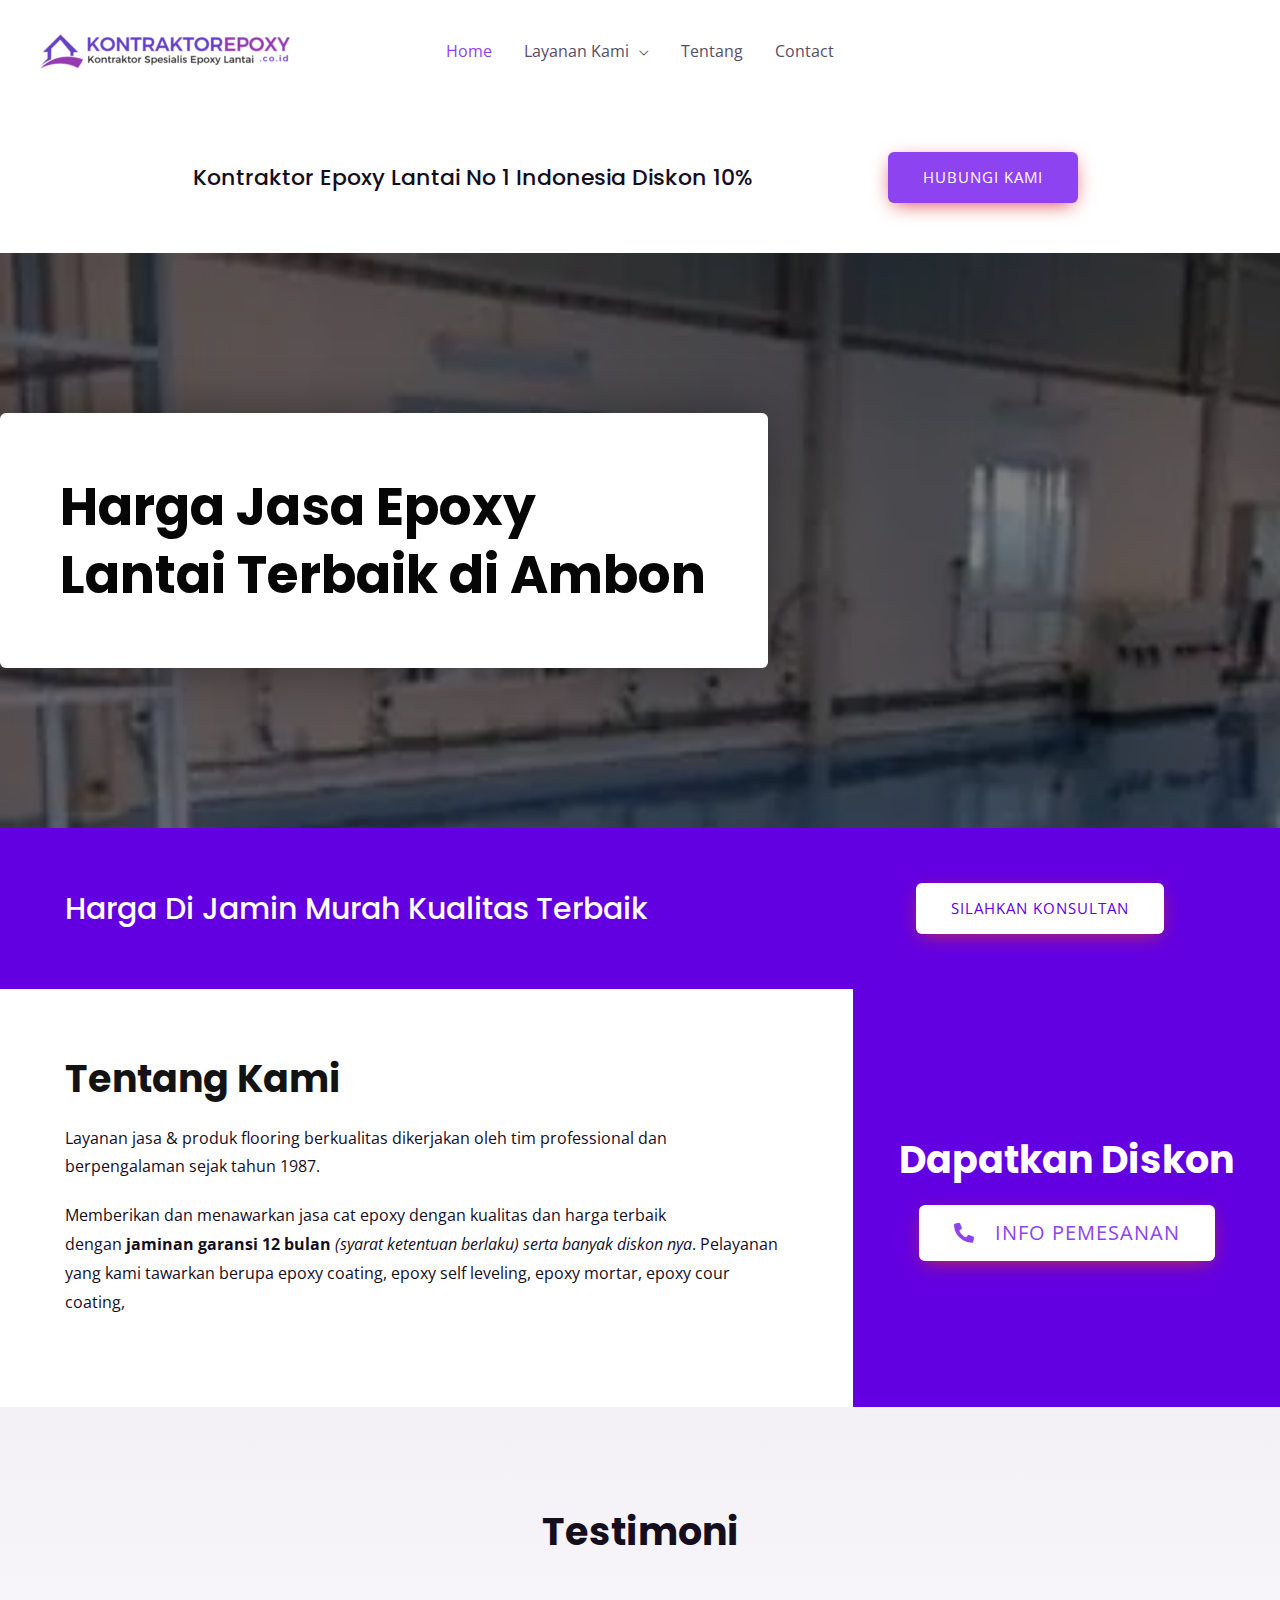
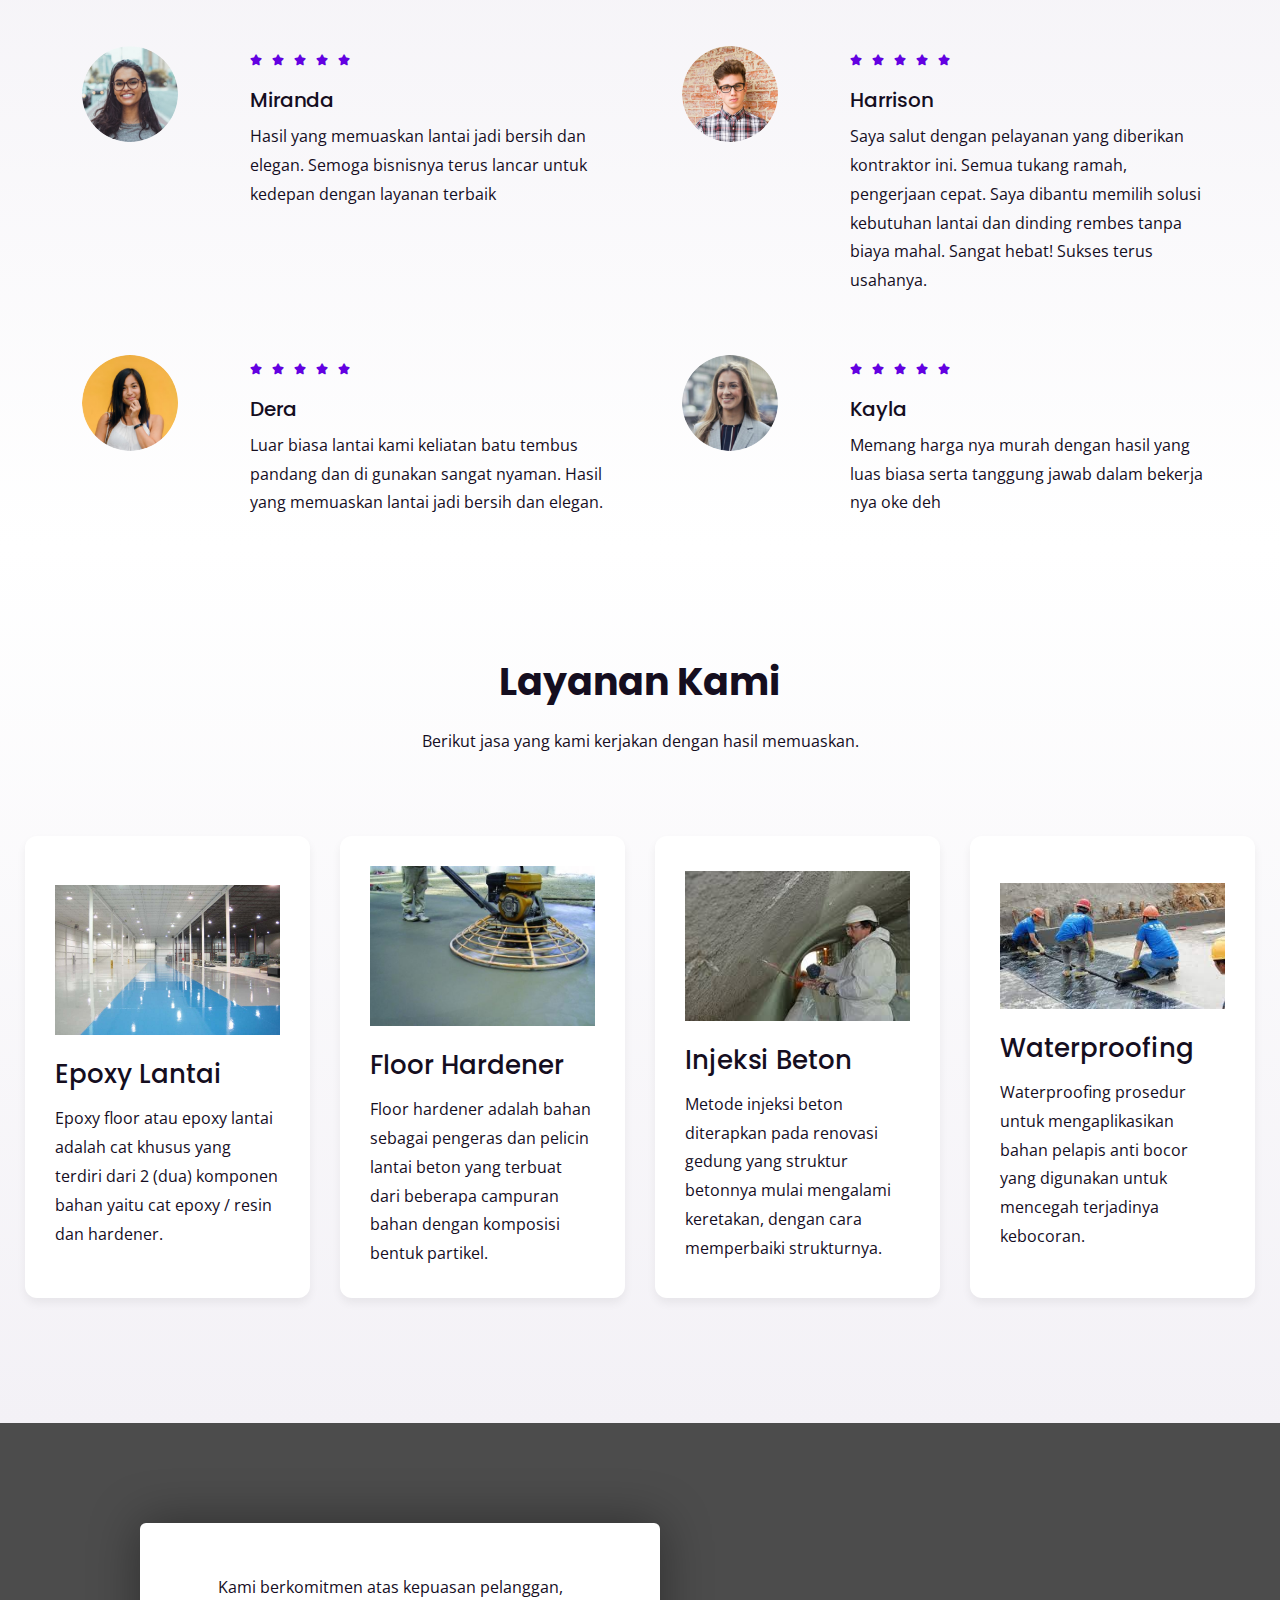
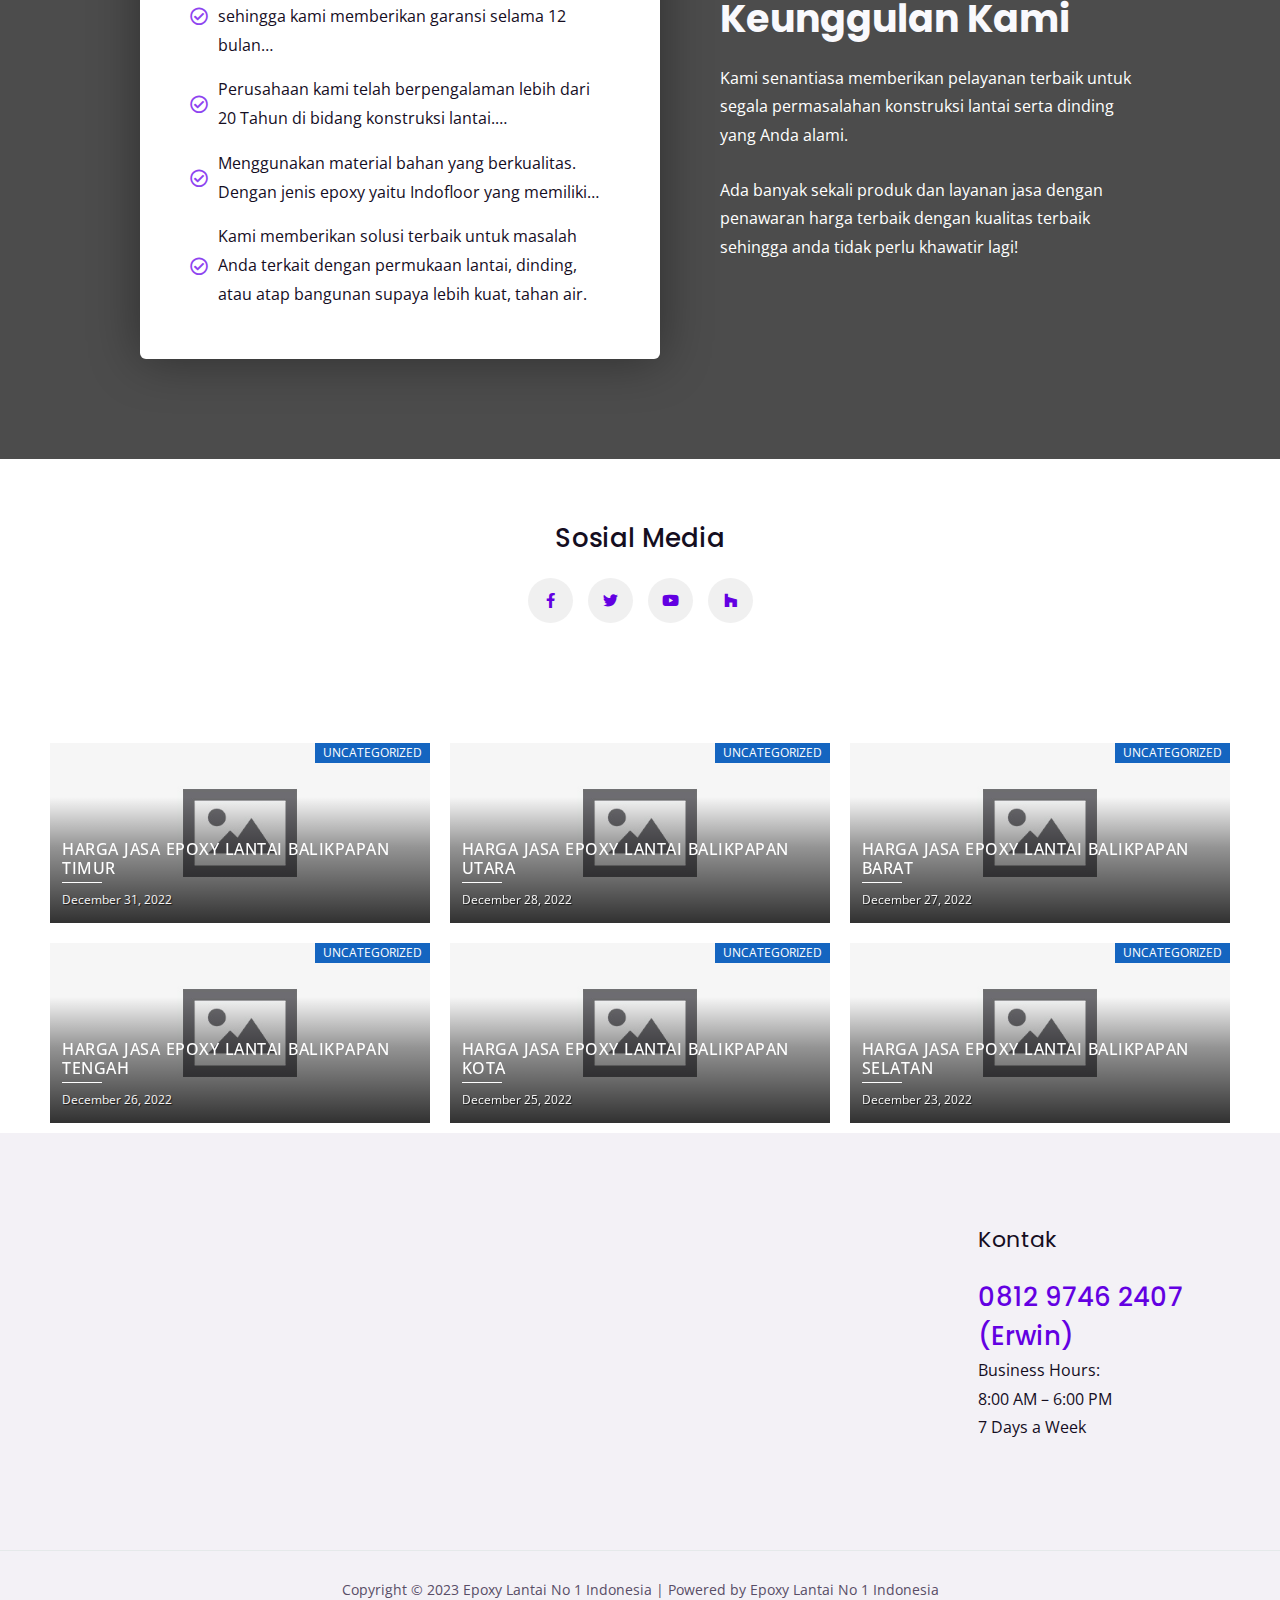
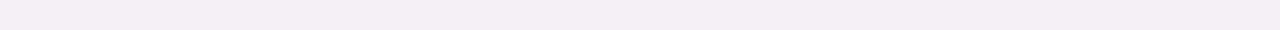
==== index.html @ 0ec83f10 "upload awal" ====
<!DOCTYPE html>
<html lang="en-US">
<head>
<meta charset="UTF-8">
<meta name="viewport" content="width=device-width, initial-scale=1">
<link rel="profile" href="https://gmpg.org/xfn/11">

<title>Epoxy Lantai No 1 Indonesia &#8211; Jasa &amp; Aplikator Epoxy Lantai</title>
<meta name="robots" content="max-image-preview:large">
<link rel="dns-prefetch" href="//fonts.googleapis.com">
<link rel="alternate" type="application/rss+xml" title="Epoxy Lantai No 1 Indonesia &raquo; Feed" href="/feed">
<link rel="alternate" type="application/rss+xml" title="Epoxy Lantai No 1 Indonesia &raquo; Comments Feed" href="/comments/feed">
<script>
window._wpemojiSettings = {"baseUrl":"https:\/\/s.w.org\/images\/core\/emoji\/14.0.0\/72x72\/","ext":".png","svgUrl":"https:\/\/s.w.org\/images\/core\/emoji\/14.0.0\/svg\/","svgExt":".svg","source":{"concatemoji":"httpshilariousjaguar.build067.wpsandbox.app\/wp-includes\/js\/wp-emoji-release.min.js?ver=6.1.1"}};
/*! This file is auto-generated */
!function(e,a,t){var n,r,o,i=a.createElement("canvas"),p=i.getContext&&i.getContext("2d");function s(e,t){var a=String.fromCharCode,e=(p.clearRect(0,0,i.width,i.height),p.fillText(a.apply(this,e),0,0),i.toDataURL());return p.clearRect(0,0,i.width,i.height),p.fillText(a.apply(this,t),0,0),e===i.toDataURL()}function c(e){var t=a.createElement("script");t.src=e,t.defer=t.type="text/javascript",a.getElementsByTagName("head")[0].appendChild(t)}for(o=Array("flag","emoji"),t.supports={everything:!0,everythingExceptFlag:!0},r=0;r<o.length;r++)t.supports[o[r]]=function(e){if(p&&p.fillText)switch(p.textBaseline="top",p.font="600 32px Arial",e){case"flag":return s([127987,65039,8205,9895,65039],[127987,65039,8203,9895,65039])?!1:!s([55356,56826,55356,56819],[55356,56826,8203,55356,56819])&&!s([55356,57332,56128,56423,56128,56418,56128,56421,56128,56430,56128,56423,56128,56447],[55356,57332,8203,56128,56423,8203,56128,56418,8203,56128,56421,8203,56128,56430,8203,56128,56423,8203,56128,56447]);case"emoji":return!s([129777,127995,8205,129778,127999],[129777,127995,8203,129778,127999])}return!1}(o[r]),t.supports.everything=t.supports.everything&&t.supports[o[r]],"flag"!==o[r]&&(t.supports.everythingExceptFlag=t.supports.everythingExceptFlag&&t.supports[o[r]]);t.supports.everythingExceptFlag=t.supports.everythingExceptFlag&&!t.supports.flag,t.DOMReady=!1,t.readyCallback=function(){t.DOMReady=!0},t.supports.everything||(n=function(){t.readyCallback()},a.addEventListener?(a.addEventListener("DOMContentLoaded",n,!1),e.addEventListener("load",n,!1)):(e.attachEvent("onload",n),a.attachEvent("onreadystatechange",function(){"complete"===a.readyState&&t.readyCallback()})),(e=t.source||{}).concatemoji?c(e.concatemoji):e.wpemoji&&e.twemoji&&(c(e.twemoji),c(e.wpemoji)))}(window,document,window._wpemojiSettings);
</script>
<style>img.wp-smiley,
img.emoji {
	display: inline !important;
	border: none !important;
	box-shadow: none !important;
	height: 1em !important;
	width: 1em !important;
	margin: 0 0.07em !important;
	vertical-align: -0.1em !important;
	background: none !important;
	padding: 0 !important;
}</style>
	<link rel="stylesheet" id="astra-theme-css-css" href="/wp-content/themes/astra/assets/css/minified/frontend.min.css?ver=4.0.0" media="all">
<style id="astra-theme-css-inline-css">.ast-no-sidebar .entry-content .alignfull {margin-left: calc( -50vw + 50%);margin-right: calc( -50vw + 50%);max-width: 100vw;width: 100vw;}.ast-no-sidebar .entry-content .alignwide {margin-left: calc(-41vw + 50%);margin-right: calc(-41vw + 50%);max-width: unset;width: unset;}.ast-no-sidebar .entry-content .alignfull .alignfull,.ast-no-sidebar .entry-content .alignfull .alignwide,.ast-no-sidebar .entry-content .alignwide .alignfull,.ast-no-sidebar .entry-content .alignwide .alignwide,.ast-no-sidebar .entry-content .wp-block-column .alignfull,.ast-no-sidebar .entry-content .wp-block-column .alignwide{width: 100%;margin-left: auto;margin-right: auto;}.wp-block-gallery,.blocks-gallery-grid {margin: 0;}.wp-block-separator {max-width: 100px;}.wp-block-separator.is-style-wide,.wp-block-separator.is-style-dots {max-width: none;}.entry-content .has-2-columns .wp-block-column:first-child {padding-right: 10px;}.entry-content .has-2-columns .wp-block-column:last-child {padding-left: 10px;}@media (max-width: 782px) {.entry-content .wp-block-columns .wp-block-column {flex-basis: 100%;}.entry-content .has-2-columns .wp-block-column:first-child {padding-right: 0;}.entry-content .has-2-columns .wp-block-column:last-child {padding-left: 0;}}body .entry-content .wp-block-latest-posts {margin-left: 0;}body .entry-content .wp-block-latest-posts li {list-style: none;}.ast-no-sidebar .ast-container .entry-content .wp-block-latest-posts {margin-left: 0;}.ast-header-break-point .entry-content .alignwide {margin-left: auto;margin-right: auto;}.entry-content .blocks-gallery-item img {margin-bottom: auto;}.wp-block-pullquote {border-top: 4px solid #555d66;border-bottom: 4px solid #555d66;color: #40464d;}:root{--ast-container-default-xlg-padding:6.67em;--ast-container-default-lg-padding:5.67em;--ast-container-default-slg-padding:4.34em;--ast-container-default-md-padding:3.34em;--ast-container-default-sm-padding:6.67em;--ast-container-default-xs-padding:2.4em;--ast-container-default-xxs-padding:1.4em;--ast-code-block-background:#EEEEEE;--ast-comment-inputs-background:#FAFAFA;}html{font-size:100%;}a,.page-title{color:var(--ast-global-color-1);}a:hover,a:focus{color:var(--ast-global-color-0);}body,button,input,select,textarea,.ast-button,.ast-custom-button{font-family:'Open Sans',sans-serif;font-weight:400;font-size:16px;font-size:1rem;line-height:1.8em;}blockquote{color:var(--ast-global-color-2);}h1,.entry-content h1,.entry-content h1 a,h2,.entry-content h2,.entry-content h2 a,h3,.entry-content h3,.entry-content h3 a,h4,.entry-content h4,.entry-content h4 a,h5,.entry-content h5,.entry-content h5 a,h6,.entry-content h6,.entry-content h6 a,.site-title,.site-title a{font-family:'Poppins',sans-serif;font-weight:500;}.site-title{font-size:35px;font-size:2.1875rem;display:none;}header .custom-logo-link img{max-width:250px;}.astra-logo-svg{width:250px;}.site-header .site-description{font-size:15px;font-size:0.9375rem;display:none;}.entry-title{font-size:30px;font-size:1.875rem;}h1,.entry-content h1,.entry-content h1 a{font-size:52px;font-size:3.25rem;font-weight:700;font-family:'Poppins',sans-serif;line-height:1.3em;}h2,.entry-content h2,.entry-content h2 a{font-size:38px;font-size:2.375rem;font-weight:700;font-family:'Poppins',sans-serif;line-height:1.3em;}h3,.entry-content h3,.entry-content h3 a{font-size:30px;font-size:1.875rem;font-weight:500;font-family:'Poppins',sans-serif;line-height:1.3em;}h4,.entry-content h4,.entry-content h4 a{font-size:26px;font-size:1.625rem;font-family:'Poppins',sans-serif;}h5,.entry-content h5,.entry-content h5 a{font-size:22px;font-size:1.375rem;font-family:'Poppins',sans-serif;}h6,.entry-content h6,.entry-content h6 a{font-size:20px;font-size:1.25rem;font-family:'Poppins',sans-serif;}::selection{background-color:var(--ast-global-color-0);color:#ffffff;}body,h1,.entry-title a,.entry-content h1,.entry-content h1 a,h2,.entry-content h2,.entry-content h2 a,h3,.entry-content h3,.entry-content h3 a,h4,.entry-content h4,.entry-content h4 a,h5,.entry-content h5,.entry-content h5 a,h6,.entry-content h6,.entry-content h6 a{color:var(--ast-global-color-2);}.tagcloud a:hover,.tagcloud a:focus,.tagcloud a.current-item{color:#ffffff;border-color:var(--ast-global-color-1);background-color:var(--ast-global-color-1);}input:focus,input[type="text"]:focus,input[type="email"]:focus,input[type="url"]:focus,input[type="password"]:focus,input[type="reset"]:focus,input[type="search"]:focus,textarea:focus{border-color:var(--ast-global-color-1);}input[type="radio"]:checked,input[type=reset],input[type="checkbox"]:checked,input[type="checkbox"]:hover:checked,input[type="checkbox"]:focus:checked,input[type=range]::-webkit-slider-thumb{border-color:var(--ast-global-color-1);background-color:var(--ast-global-color-1);box-shadow:none;}.site-footer a:hover + .post-count,.site-footer a:focus + .post-count{background:var(--ast-global-color-1);border-color:var(--ast-global-color-1);}.single .nav-links .nav-previous,.single .nav-links .nav-next{color:var(--ast-global-color-1);}.entry-meta,.entry-meta *{line-height:1.45;color:var(--ast-global-color-1);}.entry-meta a:hover,.entry-meta a:hover *,.entry-meta a:focus,.entry-meta a:focus *,.page-links > .page-link,.page-links .page-link:hover,.post-navigation a:hover{color:var(--ast-global-color-0);}#cat option,.secondary .calendar_wrap thead a,.secondary .calendar_wrap thead a:visited{color:var(--ast-global-color-1);}.secondary .calendar_wrap #today,.ast-progress-val span{background:var(--ast-global-color-1);}.secondary a:hover + .post-count,.secondary a:focus + .post-count{background:var(--ast-global-color-1);border-color:var(--ast-global-color-1);}.calendar_wrap #today > a{color:#ffffff;}.page-links .page-link,.single .post-navigation a{color:var(--ast-global-color-1);}.widget-title{font-size:22px;font-size:1.375rem;color:var(--ast-global-color-2);}.site-logo-img img{ transition:all 0.2s linear;}.ast-page-builder-template .hentry {margin: 0;}.ast-page-builder-template .site-content > .ast-container {max-width: 100%;padding: 0;}.ast-page-builder-template .site-content #primary {padding: 0;margin: 0;}.ast-page-builder-template .no-results {text-align: center;margin: 4em auto;}.ast-page-builder-template .ast-pagination {padding: 2em;}.ast-page-builder-template .entry-header.ast-no-title.ast-no-thumbnail {margin-top: 0;}.ast-page-builder-template .entry-header.ast-header-without-markup {margin-top: 0;margin-bottom: 0;}.ast-page-builder-template .entry-header.ast-no-title.ast-no-meta {margin-bottom: 0;}.ast-page-builder-template.single .post-navigation {padding-bottom: 2em;}.ast-page-builder-template.single-post .site-content > .ast-container {max-width: 100%;}.ast-page-builder-template .entry-header {margin-top: 4em;margin-left: auto;margin-right: auto;padding-left: 20px;padding-right: 20px;}.single.ast-page-builder-template .entry-header {padding-left: 20px;padding-right: 20px;}.ast-page-builder-template .ast-archive-description {margin: 4em auto 0;padding-left: 20px;padding-right: 20px;}.ast-page-builder-template.ast-no-sidebar .entry-content .alignwide {margin-left: 0;margin-right: 0;}@media (max-width:921px){#ast-desktop-header{display:none;}}@media (min-width:921px){#ast-mobile-header{display:none;}}.wp-block-buttons.aligncenter{justify-content:center;}@media (max-width:782px){.entry-content .wp-block-columns .wp-block-column{margin-left:0px;}}.wp-block-image.aligncenter{margin-left:auto;margin-right:auto;}.wp-block-table.aligncenter{margin-left:auto;margin-right:auto;}@media (max-width:921px){.ast-separate-container #primary,.ast-separate-container #secondary{padding:1.5em 0;}#primary,#secondary{padding:1.5em 0;margin:0;}.ast-left-sidebar #content > .ast-container{display:flex;flex-direction:column-reverse;width:100%;}.ast-separate-container .ast-article-post,.ast-separate-container .ast-article-single{padding:1.5em 2.14em;}.ast-author-box img.avatar{margin:20px 0 0 0;}}@media (min-width:922px){.ast-separate-container.ast-right-sidebar #primary,.ast-separate-container.ast-left-sidebar #primary{border:0;}.search-no-results.ast-separate-container #primary{margin-bottom:4em;}}.elementor-button-wrapper .elementor-button{border-style:solid;text-decoration:none;border-top-width:0;border-right-width:0;border-left-width:0;border-bottom-width:0;}body .elementor-button.elementor-size-sm,body .elementor-button.elementor-size-xs,body .elementor-button.elementor-size-md,body .elementor-button.elementor-size-lg,body .elementor-button.elementor-size-xl,body .elementor-button{border-radius:6px;padding-top:18px;padding-right:35px;padding-bottom:18px;padding-left:35px;}.elementor-button-wrapper .elementor-button{border-color:var(--ast-global-color-0);background-color:var(--ast-global-color-0);}.elementor-button-wrapper .elementor-button:hover,.elementor-button-wrapper .elementor-button:focus{color:var(--ast-global-color-5);background-color:var(--ast-global-color-1);border-color:var(--ast-global-color-1);}.wp-block-button .wp-block-button__link ,.elementor-button-wrapper .elementor-button,.elementor-button-wrapper .elementor-button:visited{color:var(--ast-global-color-5);}.elementor-button-wrapper .elementor-button{font-weight:normal;font-size:15px;font-size:0.9375rem;line-height:1em;text-transform:uppercase;letter-spacing:1px;}body .elementor-button.elementor-size-sm,body .elementor-button.elementor-size-xs,body .elementor-button.elementor-size-md,body .elementor-button.elementor-size-lg,body .elementor-button.elementor-size-xl,body .elementor-button{font-size:15px;font-size:0.9375rem;}.wp-block-button .wp-block-button__link:hover,.wp-block-button .wp-block-button__link:focus{color:var(--ast-global-color-5);background-color:var(--ast-global-color-1);border-color:var(--ast-global-color-1);}.elementor-widget-heading h1.elementor-heading-title{line-height:1.3em;}.elementor-widget-heading h2.elementor-heading-title{line-height:1.3em;}.elementor-widget-heading h3.elementor-heading-title{line-height:1.3em;}.wp-block-button .wp-block-button__link{border-top-width:0;border-right-width:0;border-left-width:0;border-bottom-width:0;border-color:var(--ast-global-color-0);background-color:var(--ast-global-color-0);color:var(--ast-global-color-5);font-family:inherit;font-weight:normal;line-height:1em;text-transform:uppercase;letter-spacing:1px;font-size:15px;font-size:0.9375rem;border-radius:6px;padding-top:18px;padding-right:35px;padding-bottom:18px;padding-left:35px;}.menu-toggle,button,.ast-button,.ast-custom-button,.button,input#submit,input[type="button"],input[type="submit"],input[type="reset"]{border-style:solid;border-top-width:0;border-right-width:0;border-left-width:0;border-bottom-width:0;color:var(--ast-global-color-5);border-color:var(--ast-global-color-0);background-color:var(--ast-global-color-0);border-radius:6px;padding-top:18px;padding-right:35px;padding-bottom:18px;padding-left:35px;font-family:inherit;font-weight:normal;font-size:15px;font-size:0.9375rem;line-height:1em;text-transform:uppercase;letter-spacing:1px;}button:focus,.menu-toggle:hover,button:hover,.ast-button:hover,.ast-custom-button:hover .button:hover,.ast-custom-button:hover ,input[type=reset]:hover,input[type=reset]:focus,input#submit:hover,input#submit:focus,input[type="button"]:hover,input[type="button"]:focus,input[type="submit"]:hover,input[type="submit"]:focus{color:var(--ast-global-color-5);background-color:var(--ast-global-color-1);border-color:var(--ast-global-color-1);}@media (min-width:544px){.ast-container{max-width:100%;}}@media (max-width:544px){.ast-separate-container .ast-article-post,.ast-separate-container .ast-article-single,.ast-separate-container .comments-title,.ast-separate-container .ast-archive-description{padding:1.5em 1em;}.ast-separate-container #content .ast-container{padding-left:0.54em;padding-right:0.54em;}.ast-separate-container .ast-comment-list li.depth-1{padding:1.5em 1em;margin-bottom:1.5em;}.ast-separate-container .ast-comment-list .bypostauthor{padding:.5em;}.ast-search-menu-icon.ast-dropdown-active .search-field{width:170px;}}@media (max-width:921px){.ast-mobile-header-stack .main-header-bar .ast-search-menu-icon{display:inline-block;}.ast-header-break-point.ast-header-custom-item-outside .ast-mobile-header-stack .main-header-bar .ast-search-icon{margin:0;}.ast-comment-avatar-wrap img{max-width:2.5em;}.ast-separate-container .ast-comment-list li.depth-1{padding:1.5em 2.14em;}.ast-separate-container .comment-respond{padding:2em 2.14em;}.ast-comment-meta{padding:0 1.8888em 1.3333em;}}body,.ast-separate-container{background-color:var(--ast-global-color-4);;background-image:none;;}.ast-no-sidebar.ast-separate-container .entry-content .alignfull {margin-left: -6.67em;margin-right: -6.67em;width: auto;}@media (max-width: 1200px) {.ast-no-sidebar.ast-separate-container .entry-content .alignfull {margin-left: -2.4em;margin-right: -2.4em;}}@media (max-width: 768px) {.ast-no-sidebar.ast-separate-container .entry-content .alignfull {margin-left: -2.14em;margin-right: -2.14em;}}@media (max-width: 544px) {.ast-no-sidebar.ast-separate-container .entry-content .alignfull {margin-left: -1em;margin-right: -1em;}}.ast-no-sidebar.ast-separate-container .entry-content .alignwide {margin-left: -20px;margin-right: -20px;}.ast-no-sidebar.ast-separate-container .entry-content .wp-block-column .alignfull,.ast-no-sidebar.ast-separate-container .entry-content .wp-block-column .alignwide {margin-left: auto;margin-right: auto;width: 100%;}@media (max-width:921px){.site-title{display:none;}.site-header .site-description{display:none;}.entry-title{font-size:30px;}h1,.entry-content h1,.entry-content h1 a{font-size:35px;}h2,.entry-content h2,.entry-content h2 a{font-size:30px;}h3,.entry-content h3,.entry-content h3 a{font-size:26px;}}@media (max-width:544px){.site-title{display:none;}.site-header .site-description{display:none;}.entry-title{font-size:30px;}h1,.entry-content h1,.entry-content h1 a{font-size:30px;}h2,.entry-content h2,.entry-content h2 a{font-size:24px;}h3,.entry-content h3,.entry-content h3 a{font-size:20px;}}@media (max-width:921px){html{font-size:91.2%;}}@media (max-width:544px){html{font-size:91.2%;}}@media (min-width:922px){.ast-container{max-width:1240px;}}@font-face {font-family: "Astra";src: url(/wp-content/themes/astra/assets/fonts/astra.woff) format("woff"),url(/wp-content/themes/astra/assets/fonts/astra.ttf) format("truetype"),url(/wp-content/themes/astra/assets/fonts/astra.svg#astra) format("svg");font-weight: normal;font-style: normal;font-display: fallback;}@media (min-width:922px){.main-header-menu .sub-menu .menu-item.ast-left-align-sub-menu:hover > .sub-menu,.main-header-menu .sub-menu .menu-item.ast-left-align-sub-menu.focus > .sub-menu{margin-left:-2px;}}.astra-icon-down_arrow::after {content: "\e900";font-family: Astra;}.astra-icon-close::after {content: "\e5cd";font-family: Astra;}.astra-icon-drag_handle::after {content: "\e25d";font-family: Astra;}.astra-icon-format_align_justify::after {content: "\e235";font-family: Astra;}.astra-icon-menu::after {content: "\e5d2";font-family: Astra;}.astra-icon-reorder::after {content: "\e8fe";font-family: Astra;}.astra-icon-search::after {content: "\e8b6";font-family: Astra;}.astra-icon-zoom_in::after {content: "\e56b";font-family: Astra;}.astra-icon-check-circle::after {content: "\e901";font-family: Astra;}.astra-icon-shopping-cart::after {content: "\f07a";font-family: Astra;}.astra-icon-shopping-bag::after {content: "\f290";font-family: Astra;}.astra-icon-shopping-basket::after {content: "\f291";font-family: Astra;}.astra-icon-circle-o::after {content: "\e903";font-family: Astra;}.astra-icon-certificate::after {content: "\e902";font-family: Astra;}blockquote {padding: 1.2em;}:root .has-ast-global-color-0-color{color:var(--ast-global-color-0);}:root .has-ast-global-color-0-background-color{background-color:var(--ast-global-color-0);}:root .wp-block-button .has-ast-global-color-0-color{color:var(--ast-global-color-0);}:root .wp-block-button .has-ast-global-color-0-background-color{background-color:var(--ast-global-color-0);}:root .has-ast-global-color-1-color{color:var(--ast-global-color-1);}:root .has-ast-global-color-1-background-color{background-color:var(--ast-global-color-1);}:root .wp-block-button .has-ast-global-color-1-color{color:var(--ast-global-color-1);}:root .wp-block-button .has-ast-global-color-1-background-color{background-color:var(--ast-global-color-1);}:root .has-ast-global-color-2-color{color:var(--ast-global-color-2);}:root .has-ast-global-color-2-background-color{background-color:var(--ast-global-color-2);}:root .wp-block-button .has-ast-global-color-2-color{color:var(--ast-global-color-2);}:root .wp-block-button .has-ast-global-color-2-background-color{background-color:var(--ast-global-color-2);}:root .has-ast-global-color-3-color{color:var(--ast-global-color-3);}:root .has-ast-global-color-3-background-color{background-color:var(--ast-global-color-3);}:root .wp-block-button .has-ast-global-color-3-color{color:var(--ast-global-color-3);}:root .wp-block-button .has-ast-global-color-3-background-color{background-color:var(--ast-global-color-3);}:root .has-ast-global-color-4-color{color:var(--ast-global-color-4);}:root .has-ast-global-color-4-background-color{background-color:var(--ast-global-color-4);}:root .wp-block-button .has-ast-global-color-4-color{color:var(--ast-global-color-4);}:root .wp-block-button .has-ast-global-color-4-background-color{background-color:var(--ast-global-color-4);}:root .has-ast-global-color-5-color{color:var(--ast-global-color-5);}:root .has-ast-global-color-5-background-color{background-color:var(--ast-global-color-5);}:root .wp-block-button .has-ast-global-color-5-color{color:var(--ast-global-color-5);}:root .wp-block-button .has-ast-global-color-5-background-color{background-color:var(--ast-global-color-5);}:root .has-ast-global-color-6-color{color:var(--ast-global-color-6);}:root .has-ast-global-color-6-background-color{background-color:var(--ast-global-color-6);}:root .wp-block-button .has-ast-global-color-6-color{color:var(--ast-global-color-6);}:root .wp-block-button .has-ast-global-color-6-background-color{background-color:var(--ast-global-color-6);}:root .has-ast-global-color-7-color{color:var(--ast-global-color-7);}:root .has-ast-global-color-7-background-color{background-color:var(--ast-global-color-7);}:root .wp-block-button .has-ast-global-color-7-color{color:var(--ast-global-color-7);}:root .wp-block-button .has-ast-global-color-7-background-color{background-color:var(--ast-global-color-7);}:root .has-ast-global-color-8-color{color:var(--ast-global-color-8);}:root .has-ast-global-color-8-background-color{background-color:var(--ast-global-color-8);}:root .wp-block-button .has-ast-global-color-8-color{color:var(--ast-global-color-8);}:root .wp-block-button .has-ast-global-color-8-background-color{background-color:var(--ast-global-color-8);}:root{--ast-global-color-0:#8E43F0;--ast-global-color-1:#6300E2;--ast-global-color-2:#150E1F;--ast-global-color-3:#584D66;--ast-global-color-4:#F3F1F6;--ast-global-color-5:#FFFFFF;--ast-global-color-6:#000000;--ast-global-color-7:#4B4F58;--ast-global-color-8:#F6F7F8;}:root {--ast-border-color : #dddddd;}.ast-single-entry-banner {-js-display: flex;display: flex;flex-direction: column;justify-content: center;text-align: center;position: relative;background: #eeeeee;}.ast-single-entry-banner[data-banner-layout="layout-1"] {max-width: 1200px;background: inherit;padding: 20px 0;}.ast-single-entry-banner[data-banner-width-type="custom"] {margin: 0 auto;width: 100%;}.ast-single-entry-banner + .site-content .entry-header {margin-bottom: 0;}header.entry-header .entry-title{font-size:30px;font-size:1.875rem;text-transform:capitalize;}header.entry-header > *:not(:last-child){margin-bottom:10px;}.ast-archive-entry-banner {-js-display: flex;display: flex;flex-direction: column;justify-content: center;text-align: center;position: relative;background: #eeeeee;}.ast-archive-entry-banner[data-banner-width-type="custom"] {margin: 0 auto;width: 100%;}.ast-archive-entry-banner[data-banner-layout="layout-1"] {background: inherit;padding: 20px 0;text-align: left;}body.archive .ast-archive-description{max-width:1200px;width:100%;text-align:left;padding-top:3em;padding-right:3em;padding-bottom:3em;padding-left:3em;}body.archive .ast-archive-description .ast-archive-title,body.archive .ast-archive-description .ast-archive-title *{font-size:40px;font-size:2.5rem;text-transform:capitalize;}body.archive .ast-archive-description > *:not(:last-child){margin-bottom:10px;}@media (max-width:921px){body.archive .ast-archive-description{text-align:left;}}@media (max-width:544px){body.archive .ast-archive-description{text-align:left;}}.ast-breadcrumbs .trail-browse,.ast-breadcrumbs .trail-items,.ast-breadcrumbs .trail-items li{display:inline-block;margin:0;padding:0;border:none;background:inherit;text-indent:0;}.ast-breadcrumbs .trail-browse{font-size:inherit;font-style:inherit;font-weight:inherit;color:inherit;}.ast-breadcrumbs .trail-items{list-style:none;}.trail-items li::after{padding:0 0.3em;content:"\00bb";}.trail-items li:last-of-type::after{display:none;}h1,.entry-content h1,h2,.entry-content h2,h3,.entry-content h3,h4,.entry-content h4,h5,.entry-content h5,h6,.entry-content h6{color:var(--ast-global-color-2);}@media (max-width:921px){.ast-builder-grid-row-container.ast-builder-grid-row-tablet-3-firstrow .ast-builder-grid-row > *:first-child,.ast-builder-grid-row-container.ast-builder-grid-row-tablet-3-lastrow .ast-builder-grid-row > *:last-child{grid-column:1 / -1;}}@media (max-width:544px){.ast-builder-grid-row-container.ast-builder-grid-row-mobile-3-firstrow .ast-builder-grid-row > *:first-child,.ast-builder-grid-row-container.ast-builder-grid-row-mobile-3-lastrow .ast-builder-grid-row > *:last-child{grid-column:1 / -1;}}.ast-builder-layout-element[data-section="title_tagline"]{display:flex;}@media (max-width:921px){.ast-header-break-point .ast-builder-layout-element[data-section="title_tagline"]{display:flex;}}@media (max-width:544px){.ast-header-break-point .ast-builder-layout-element[data-section="title_tagline"]{display:flex;}}.ast-builder-menu-1{font-family:inherit;font-weight:inherit;}.ast-builder-menu-1 .menu-item > .menu-link{color:var(--ast-global-color-3);}.ast-builder-menu-1 .menu-item > .ast-menu-toggle{color:var(--ast-global-color-3);}.ast-builder-menu-1 .menu-item:hover > .menu-link,.ast-builder-menu-1 .inline-on-mobile .menu-item:hover > .ast-menu-toggle{color:var(--ast-global-color-0);}.ast-builder-menu-1 .menu-item:hover > .ast-menu-toggle{color:var(--ast-global-color-0);}.ast-builder-menu-1 .menu-item.current-menu-item > .menu-link,.ast-builder-menu-1 .inline-on-mobile .menu-item.current-menu-item > .ast-menu-toggle,.ast-builder-menu-1 .current-menu-ancestor > .menu-link{color:var(--ast-global-color-0);}.ast-builder-menu-1 .menu-item.current-menu-item > .ast-menu-toggle{color:var(--ast-global-color-0);}.ast-builder-menu-1 .sub-menu,.ast-builder-menu-1 .inline-on-mobile .sub-menu{border-top-width:1px;border-bottom-width:1px;border-right-width:1px;border-left-width:1px;border-color:#eaeaea;border-style:solid;border-radius:0;}.ast-builder-menu-1 .main-header-menu > .menu-item > .sub-menu,.ast-builder-menu-1 .main-header-menu > .menu-item > .astra-full-megamenu-wrapper{margin-top:0;}.ast-desktop .ast-builder-menu-1 .main-header-menu > .menu-item > .sub-menu:before,.ast-desktop .ast-builder-menu-1 .main-header-menu > .menu-item > .astra-full-megamenu-wrapper:before{height:calc( 0px + 5px );}.ast-desktop .ast-builder-menu-1 .menu-item .sub-menu .menu-link{border-style:none;}@media (max-width:921px){.ast-header-break-point .ast-builder-menu-1 .menu-item.menu-item-has-children > .ast-menu-toggle{top:0;}.ast-builder-menu-1 .menu-item-has-children > .menu-link:after{content:unset;}.ast-builder-menu-1 .main-header-menu > .menu-item > .sub-menu,.ast-builder-menu-1 .main-header-menu > .menu-item > .astra-full-megamenu-wrapper{margin-top:0;}.ast-builder-menu-1 .main-header-menu,.ast-builder-menu-1 .main-header-menu .sub-menu{background-color:var(--ast-global-color-5);;background-image:none;;}}@media (max-width:544px){.ast-header-break-point .ast-builder-menu-1 .menu-item.menu-item-has-children > .ast-menu-toggle{top:0;}.ast-builder-menu-1 .main-header-menu > .menu-item > .sub-menu,.ast-builder-menu-1 .main-header-menu > .menu-item > .astra-full-megamenu-wrapper{margin-top:0;}}.ast-builder-menu-1{display:flex;}@media (max-width:921px){.ast-header-break-point .ast-builder-menu-1{display:flex;}}@media (max-width:544px){.ast-header-break-point .ast-builder-menu-1{display:flex;}}.header-widget-area[data-section="sidebar-widgets-header-widget-1"]{margin-top:20px;margin-bottom:-10px;}.header-widget-area[data-section="sidebar-widgets-header-widget-1"]{display:block;}@media (max-width:921px){.ast-header-break-point .header-widget-area[data-section="sidebar-widgets-header-widget-1"]{display:block;}}@media (max-width:544px){.ast-header-break-point .header-widget-area[data-section="sidebar-widgets-header-widget-1"]{display:block;}}.site-below-footer-wrap{padding-top:20px;padding-bottom:20px;}.site-below-footer-wrap[data-section="section-below-footer-builder"]{background-color:var(--ast-global-color-4);;background-image:none;;min-height:80px;border-style:solid;border-width:0px;border-top-width:1px;border-top-color:#e5e9ea;}.site-below-footer-wrap[data-section="section-below-footer-builder"] .ast-builder-grid-row{max-width:1200px;margin-left:auto;margin-right:auto;}.site-below-footer-wrap[data-section="section-below-footer-builder"] .ast-builder-grid-row,.site-below-footer-wrap[data-section="section-below-footer-builder"] .site-footer-section{align-items:flex-start;}.site-below-footer-wrap[data-section="section-below-footer-builder"].ast-footer-row-inline .site-footer-section{display:flex;margin-bottom:0;}.ast-builder-grid-row-full .ast-builder-grid-row{grid-template-columns:1fr;}@media (max-width:921px){.site-below-footer-wrap[data-section="section-below-footer-builder"].ast-footer-row-tablet-inline .site-footer-section{display:flex;margin-bottom:0;}.site-below-footer-wrap[data-section="section-below-footer-builder"].ast-footer-row-tablet-stack .site-footer-section{display:block;margin-bottom:10px;}.ast-builder-grid-row-container.ast-builder-grid-row-tablet-full .ast-builder-grid-row{grid-template-columns:1fr;}}@media (max-width:544px){.site-below-footer-wrap[data-section="section-below-footer-builder"].ast-footer-row-mobile-inline .site-footer-section{display:flex;margin-bottom:0;}.site-below-footer-wrap[data-section="section-below-footer-builder"].ast-footer-row-mobile-stack .site-footer-section{display:block;margin-bottom:10px;}.ast-builder-grid-row-container.ast-builder-grid-row-mobile-full .ast-builder-grid-row{grid-template-columns:1fr;}}.site-below-footer-wrap[data-section="section-below-footer-builder"]{display:grid;}@media (max-width:921px){.ast-header-break-point .site-below-footer-wrap[data-section="section-below-footer-builder"]{display:grid;}}@media (max-width:544px){.ast-header-break-point .site-below-footer-wrap[data-section="section-below-footer-builder"]{display:grid;}}.ast-footer-copyright{text-align:center;}.ast-footer-copyright {color:var(--ast-global-color-3);}@media (max-width:921px){.ast-footer-copyright{text-align:center;}}@media (max-width:544px){.ast-footer-copyright{text-align:center;}}.ast-footer-copyright {font-size:14px;font-size:0.875rem;}.ast-footer-copyright.ast-builder-layout-element{display:flex;}@media (max-width:921px){.ast-header-break-point .ast-footer-copyright.ast-builder-layout-element{display:flex;}}@media (max-width:544px){.ast-header-break-point .ast-footer-copyright.ast-builder-layout-element{display:flex;}}.site-footer{background-color:var(--ast-global-color-4);;background-image:none;;}@media (max-width:921px){.ast-hfb-header .site-footer{padding-left:30px;padding-right:30px;}}.site-primary-footer-wrap{padding-top:45px;padding-bottom:45px;}.site-primary-footer-wrap[data-section="section-primary-footer-builder"]{background-color:;;background-image:none;;}.site-primary-footer-wrap[data-section="section-primary-footer-builder"] .ast-builder-grid-row{max-width:1200px;margin-left:auto;margin-right:auto;}.site-primary-footer-wrap[data-section="section-primary-footer-builder"] .ast-builder-grid-row,.site-primary-footer-wrap[data-section="section-primary-footer-builder"] .site-footer-section{align-items:flex-start;}.site-primary-footer-wrap[data-section="section-primary-footer-builder"].ast-footer-row-inline .site-footer-section{display:flex;margin-bottom:0;}.ast-builder-grid-row-4-equal .ast-builder-grid-row{grid-template-columns:repeat( 4,1fr );}@media (max-width:921px){.site-primary-footer-wrap[data-section="section-primary-footer-builder"].ast-footer-row-tablet-inline .site-footer-section{display:flex;margin-bottom:0;}.site-primary-footer-wrap[data-section="section-primary-footer-builder"].ast-footer-row-tablet-stack .site-footer-section{display:block;margin-bottom:10px;}.ast-builder-grid-row-container.ast-builder-grid-row-tablet-2-equal .ast-builder-grid-row{grid-template-columns:repeat( 2,1fr );}}@media (max-width:544px){.site-primary-footer-wrap[data-section="section-primary-footer-builder"].ast-footer-row-mobile-inline .site-footer-section{display:flex;margin-bottom:0;}.site-primary-footer-wrap[data-section="section-primary-footer-builder"].ast-footer-row-mobile-stack .site-footer-section{display:block;margin-bottom:10px;}.ast-builder-grid-row-container.ast-builder-grid-row-mobile-full .ast-builder-grid-row{grid-template-columns:1fr;}}.site-primary-footer-wrap[data-section="section-primary-footer-builder"]{padding-top:90px;padding-bottom:80px;}@media (max-width:921px){.site-primary-footer-wrap[data-section="section-primary-footer-builder"]{padding-top:65px;padding-bottom:45px;}}@media (max-width:544px){.site-primary-footer-wrap[data-section="section-primary-footer-builder"]{padding-top:30px;padding-bottom:30px;}}.site-primary-footer-wrap[data-section="section-primary-footer-builder"]{display:grid;}@media (max-width:921px){.ast-header-break-point .site-primary-footer-wrap[data-section="section-primary-footer-builder"]{display:grid;}}@media (max-width:544px){.ast-header-break-point .site-primary-footer-wrap[data-section="section-primary-footer-builder"]{display:grid;}}.footer-widget-area[data-section="sidebar-widgets-footer-widget-1"] .footer-widget-area-inner{text-align:center;}@media (max-width:921px){.footer-widget-area[data-section="sidebar-widgets-footer-widget-1"] .footer-widget-area-inner{text-align:left;}}@media (max-width:544px){.footer-widget-area[data-section="sidebar-widgets-footer-widget-1"] .footer-widget-area-inner{text-align:left;}}.footer-widget-area[data-section="sidebar-widgets-footer-widget-1"] .footer-widget-area-inner{color:var(--ast-global-color-6);}.footer-widget-area[data-section="sidebar-widgets-footer-widget-1"] .footer-widget-area-inner a{color:var(--ast-global-color-6);}.footer-widget-area[data-section="sidebar-widgets-footer-widget-1"] .footer-widget-area-inner a:hover{color:var(--ast-global-color-1);}.footer-widget-area[data-section="sidebar-widgets-footer-widget-1"] .widget-title{color:var(--ast-global-color-6);}.footer-widget-area[data-section="sidebar-widgets-footer-widget-1"]{display:block;}@media (max-width:921px){.ast-header-break-point .footer-widget-area[data-section="sidebar-widgets-footer-widget-1"]{display:block;}}@media (max-width:544px){.ast-header-break-point .footer-widget-area[data-section="sidebar-widgets-footer-widget-1"]{display:block;}}.footer-widget-area[data-section="sidebar-widgets-footer-widget-2"] .footer-widget-area-inner{color:var(--ast-global-color-6);}.footer-widget-area[data-section="sidebar-widgets-footer-widget-2"] .footer-widget-area-inner a{color:var(--ast-global-color-6);}.footer-widget-area[data-section="sidebar-widgets-footer-widget-2"] .footer-widget-area-inner a:hover{color:var(--ast-global-color-1);}.footer-widget-area[data-section="sidebar-widgets-footer-widget-2"] .widget-title{color:var(--ast-global-color-6);}.footer-widget-area[data-section="sidebar-widgets-footer-widget-2"]{display:block;}@media (max-width:921px){.ast-header-break-point .footer-widget-area[data-section="sidebar-widgets-footer-widget-2"]{display:block;}}@media (max-width:544px){.ast-header-break-point .footer-widget-area[data-section="sidebar-widgets-footer-widget-2"]{display:block;}}.footer-widget-area[data-section="sidebar-widgets-footer-widget-3"] .footer-widget-area-inner a{color:var(--ast-global-color-3);}.footer-widget-area[data-section="sidebar-widgets-footer-widget-3"] .footer-widget-area-inner a:hover{color:var(--ast-global-color-0);}.footer-widget-area[data-section="sidebar-widgets-footer-widget-3"]{display:block;}@media (max-width:921px){.ast-header-break-point .footer-widget-area[data-section="sidebar-widgets-footer-widget-3"]{display:block;}}@media (max-width:544px){.ast-header-break-point .footer-widget-area[data-section="sidebar-widgets-footer-widget-3"]{display:block;}}.footer-widget-area[data-section="sidebar-widgets-footer-widget-4"]{display:block;}@media (max-width:921px){.ast-header-break-point .footer-widget-area[data-section="sidebar-widgets-footer-widget-4"]{display:block;}}@media (max-width:544px){.ast-header-break-point .footer-widget-area[data-section="sidebar-widgets-footer-widget-4"]{display:block;}}.footer-widget-area[data-section="sidebar-widgets-footer-widget-2"] .footer-widget-area-inner{text-align:left;}@media (max-width:921px){.footer-widget-area[data-section="sidebar-widgets-footer-widget-2"] .footer-widget-area-inner{text-align:left;}}@media (max-width:544px){.footer-widget-area[data-section="sidebar-widgets-footer-widget-2"] .footer-widget-area-inner{text-align:left;}}.footer-widget-area[data-section="sidebar-widgets-footer-widget-1"] .footer-widget-area-inner{color:var(--ast-global-color-6);}.footer-widget-area[data-section="sidebar-widgets-footer-widget-1"] .footer-widget-area-inner a{color:var(--ast-global-color-6);}.footer-widget-area[data-section="sidebar-widgets-footer-widget-1"] .footer-widget-area-inner a:hover{color:var(--ast-global-color-1);}.footer-widget-area[data-section="sidebar-widgets-footer-widget-1"] .widget-title{color:var(--ast-global-color-6);}.footer-widget-area[data-section="sidebar-widgets-footer-widget-1"]{display:block;}@media (max-width:921px){.ast-header-break-point .footer-widget-area[data-section="sidebar-widgets-footer-widget-1"]{display:block;}}@media (max-width:544px){.ast-header-break-point .footer-widget-area[data-section="sidebar-widgets-footer-widget-1"]{display:block;}}.footer-widget-area[data-section="sidebar-widgets-footer-widget-2"] .footer-widget-area-inner{color:var(--ast-global-color-6);}.footer-widget-area[data-section="sidebar-widgets-footer-widget-2"] .footer-widget-area-inner a{color:var(--ast-global-color-6);}.footer-widget-area[data-section="sidebar-widgets-footer-widget-2"] .footer-widget-area-inner a:hover{color:var(--ast-global-color-1);}.footer-widget-area[data-section="sidebar-widgets-footer-widget-2"] .widget-title{color:var(--ast-global-color-6);}.footer-widget-area[data-section="sidebar-widgets-footer-widget-2"]{display:block;}@media (max-width:921px){.ast-header-break-point .footer-widget-area[data-section="sidebar-widgets-footer-widget-2"]{display:block;}}@media (max-width:544px){.ast-header-break-point .footer-widget-area[data-section="sidebar-widgets-footer-widget-2"]{display:block;}}.footer-widget-area[data-section="sidebar-widgets-footer-widget-3"] .footer-widget-area-inner a{color:var(--ast-global-color-3);}.footer-widget-area[data-section="sidebar-widgets-footer-widget-3"] .footer-widget-area-inner a:hover{color:var(--ast-global-color-0);}.footer-widget-area[data-section="sidebar-widgets-footer-widget-3"]{display:block;}@media (max-width:921px){.ast-header-break-point .footer-widget-area[data-section="sidebar-widgets-footer-widget-3"]{display:block;}}@media (max-width:544px){.ast-header-break-point .footer-widget-area[data-section="sidebar-widgets-footer-widget-3"]{display:block;}}.footer-widget-area[data-section="sidebar-widgets-footer-widget-4"]{display:block;}@media (max-width:921px){.ast-header-break-point .footer-widget-area[data-section="sidebar-widgets-footer-widget-4"]{display:block;}}@media (max-width:544px){.ast-header-break-point .footer-widget-area[data-section="sidebar-widgets-footer-widget-4"]{display:block;}}.footer-widget-area[data-section="sidebar-widgets-footer-widget-3"] .footer-widget-area-inner{text-align:left;}@media (max-width:921px){.footer-widget-area[data-section="sidebar-widgets-footer-widget-3"] .footer-widget-area-inner{text-align:left;}}@media (max-width:544px){.footer-widget-area[data-section="sidebar-widgets-footer-widget-3"] .footer-widget-area-inner{text-align:left;}}.footer-widget-area[data-section="sidebar-widgets-footer-widget-1"] .footer-widget-area-inner{color:var(--ast-global-color-6);}.footer-widget-area[data-section="sidebar-widgets-footer-widget-1"] .footer-widget-area-inner a{color:var(--ast-global-color-6);}.footer-widget-area[data-section="sidebar-widgets-footer-widget-1"] .footer-widget-area-inner a:hover{color:var(--ast-global-color-1);}.footer-widget-area[data-section="sidebar-widgets-footer-widget-1"] .widget-title{color:var(--ast-global-color-6);}.footer-widget-area[data-section="sidebar-widgets-footer-widget-1"]{display:block;}@media (max-width:921px){.ast-header-break-point .footer-widget-area[data-section="sidebar-widgets-footer-widget-1"]{display:block;}}@media (max-width:544px){.ast-header-break-point .footer-widget-area[data-section="sidebar-widgets-footer-widget-1"]{display:block;}}.footer-widget-area[data-section="sidebar-widgets-footer-widget-2"] .footer-widget-area-inner{color:var(--ast-global-color-6);}.footer-widget-area[data-section="sidebar-widgets-footer-widget-2"] .footer-widget-area-inner a{color:var(--ast-global-color-6);}.footer-widget-area[data-section="sidebar-widgets-footer-widget-2"] .footer-widget-area-inner a:hover{color:var(--ast-global-color-1);}.footer-widget-area[data-section="sidebar-widgets-footer-widget-2"] .widget-title{color:var(--ast-global-color-6);}.footer-widget-area[data-section="sidebar-widgets-footer-widget-2"]{display:block;}@media (max-width:921px){.ast-header-break-point .footer-widget-area[data-section="sidebar-widgets-footer-widget-2"]{display:block;}}@media (max-width:544px){.ast-header-break-point .footer-widget-area[data-section="sidebar-widgets-footer-widget-2"]{display:block;}}.footer-widget-area[data-section="sidebar-widgets-footer-widget-3"] .footer-widget-area-inner a{color:var(--ast-global-color-3);}.footer-widget-area[data-section="sidebar-widgets-footer-widget-3"] .footer-widget-area-inner a:hover{color:var(--ast-global-color-0);}.footer-widget-area[data-section="sidebar-widgets-footer-widget-3"]{display:block;}@media (max-width:921px){.ast-header-break-point .footer-widget-area[data-section="sidebar-widgets-footer-widget-3"]{display:block;}}@media (max-width:544px){.ast-header-break-point .footer-widget-area[data-section="sidebar-widgets-footer-widget-3"]{display:block;}}.footer-widget-area[data-section="sidebar-widgets-footer-widget-4"]{display:block;}@media (max-width:921px){.ast-header-break-point .footer-widget-area[data-section="sidebar-widgets-footer-widget-4"]{display:block;}}@media (max-width:544px){.ast-header-break-point .footer-widget-area[data-section="sidebar-widgets-footer-widget-4"]{display:block;}}.footer-widget-area[data-section="sidebar-widgets-footer-widget-4"] .footer-widget-area-inner{text-align:left;}@media (max-width:921px){.footer-widget-area[data-section="sidebar-widgets-footer-widget-4"] .footer-widget-area-inner{text-align:left;}}@media (max-width:544px){.footer-widget-area[data-section="sidebar-widgets-footer-widget-4"] .footer-widget-area-inner{text-align:left;}}.footer-widget-area[data-section="sidebar-widgets-footer-widget-1"] .footer-widget-area-inner{color:var(--ast-global-color-6);}.footer-widget-area[data-section="sidebar-widgets-footer-widget-1"] .footer-widget-area-inner a{color:var(--ast-global-color-6);}.footer-widget-area[data-section="sidebar-widgets-footer-widget-1"] .footer-widget-area-inner a:hover{color:var(--ast-global-color-1);}.footer-widget-area[data-section="sidebar-widgets-footer-widget-1"] .widget-title{color:var(--ast-global-color-6);}.footer-widget-area[data-section="sidebar-widgets-footer-widget-1"]{display:block;}@media (max-width:921px){.ast-header-break-point .footer-widget-area[data-section="sidebar-widgets-footer-widget-1"]{display:block;}}@media (max-width:544px){.ast-header-break-point .footer-widget-area[data-section="sidebar-widgets-footer-widget-1"]{display:block;}}.footer-widget-area[data-section="sidebar-widgets-footer-widget-2"] .footer-widget-area-inner{color:var(--ast-global-color-6);}.footer-widget-area[data-section="sidebar-widgets-footer-widget-2"] .footer-widget-area-inner a{color:var(--ast-global-color-6);}.footer-widget-area[data-section="sidebar-widgets-footer-widget-2"] .footer-widget-area-inner a:hover{color:var(--ast-global-color-1);}.footer-widget-area[data-section="sidebar-widgets-footer-widget-2"] .widget-title{color:var(--ast-global-color-6);}.footer-widget-area[data-section="sidebar-widgets-footer-widget-2"]{display:block;}@media (max-width:921px){.ast-header-break-point .footer-widget-area[data-section="sidebar-widgets-footer-widget-2"]{display:block;}}@media (max-width:544px){.ast-header-break-point .footer-widget-area[data-section="sidebar-widgets-footer-widget-2"]{display:block;}}.footer-widget-area[data-section="sidebar-widgets-footer-widget-3"] .footer-widget-area-inner a{color:var(--ast-global-color-3);}.footer-widget-area[data-section="sidebar-widgets-footer-widget-3"] .footer-widget-area-inner a:hover{color:var(--ast-global-color-0);}.footer-widget-area[data-section="sidebar-widgets-footer-widget-3"]{display:block;}@media (max-width:921px){.ast-header-break-point .footer-widget-area[data-section="sidebar-widgets-footer-widget-3"]{display:block;}}@media (max-width:544px){.ast-header-break-point .footer-widget-area[data-section="sidebar-widgets-footer-widget-3"]{display:block;}}.footer-widget-area[data-section="sidebar-widgets-footer-widget-4"]{display:block;}@media (max-width:921px){.ast-header-break-point .footer-widget-area[data-section="sidebar-widgets-footer-widget-4"]{display:block;}}@media (max-width:544px){.ast-header-break-point .footer-widget-area[data-section="sidebar-widgets-footer-widget-4"]{display:block;}}.elementor-widget-heading .elementor-heading-title{margin:0;}.elementor-page .ast-menu-toggle{color:unset !important;background:unset !important;}.elementor-post.elementor-grid-item.hentry{margin-bottom:0;}.woocommerce div.product .elementor-element.elementor-products-grid .related.products ul.products li.product,.elementor-element .elementor-wc-products .woocommerce[class*='columns-'] ul.products li.product{width:auto;margin:0;float:none;}.ast-left-sidebar .elementor-section.elementor-section-stretched,.ast-right-sidebar .elementor-section.elementor-section-stretched{max-width:100%;left:0 !important;}.elementor-template-full-width .ast-container{display:block;}@media (max-width:544px){.elementor-element .elementor-wc-products .woocommerce[class*="columns-"] ul.products li.product{width:auto;margin:0;}.elementor-element .woocommerce .woocommerce-result-count{float:none;}}.ast-header-break-point .main-header-bar{border-bottom-width:0px;}@media (min-width:922px){.main-header-bar{border-bottom-width:0px;}}.ast-flex{-webkit-align-content:center;-ms-flex-line-pack:center;align-content:center;-webkit-box-align:center;-webkit-align-items:center;-moz-box-align:center;-ms-flex-align:center;align-items:center;}.main-header-bar{padding:1em 0;}.ast-site-identity{padding:0;}.header-main-layout-1 .ast-flex.main-header-container, .header-main-layout-3 .ast-flex.main-header-container{-webkit-align-content:center;-ms-flex-line-pack:center;align-content:center;-webkit-box-align:center;-webkit-align-items:center;-moz-box-align:center;-ms-flex-align:center;align-items:center;}.header-main-layout-1 .ast-flex.main-header-container, .header-main-layout-3 .ast-flex.main-header-container{-webkit-align-content:center;-ms-flex-line-pack:center;align-content:center;-webkit-box-align:center;-webkit-align-items:center;-moz-box-align:center;-ms-flex-align:center;align-items:center;}.main-header-menu .sub-menu .menu-item.menu-item-has-children > .menu-link:after{position:absolute;right:1em;top:50%;transform:translate(0,-50%) rotate(270deg);}.ast-header-break-point .main-header-bar .main-header-bar-navigation .page_item_has_children > .ast-menu-toggle::before, .ast-header-break-point .main-header-bar .main-header-bar-navigation .menu-item-has-children > .ast-menu-toggle::before, .ast-mobile-popup-drawer .main-header-bar-navigation .menu-item-has-children>.ast-menu-toggle::before, .ast-header-break-point .ast-mobile-header-wrap .main-header-bar-navigation .menu-item-has-children > .ast-menu-toggle::before{font-weight:bold;content:"\e900";font-family:Astra;text-decoration:inherit;display:inline-block;}.ast-header-break-point .main-navigation ul.sub-menu .menu-item .menu-link:before{content:"\e900";font-family:Astra;font-size:.65em;text-decoration:inherit;display:inline-block;transform:translate(0, -2px) rotateZ(270deg);margin-right:5px;}.widget_search .search-form:after{font-family:Astra;font-size:1.2em;font-weight:normal;content:"\e8b6";position:absolute;top:50%;right:15px;transform:translate(0, -50%);}.astra-search-icon::before{content:"\e8b6";font-family:Astra;font-style:normal;font-weight:normal;text-decoration:inherit;text-align:center;-webkit-font-smoothing:antialiased;-moz-osx-font-smoothing:grayscale;z-index:3;}.main-header-bar .main-header-bar-navigation .page_item_has_children > a:after, .main-header-bar .main-header-bar-navigation .menu-item-has-children > a:after, .site-header-focus-item .main-header-bar-navigation .menu-item-has-children > .menu-link:after{content:"\e900";display:inline-block;font-family:Astra;font-size:.6rem;font-weight:bold;text-rendering:auto;-webkit-font-smoothing:antialiased;-moz-osx-font-smoothing:grayscale;margin-left:10px;line-height:normal;}.ast-mobile-popup-drawer .main-header-bar-navigation .ast-submenu-expanded>.ast-menu-toggle::before{transform:rotateX(180deg);}.ast-header-break-point .main-header-bar-navigation .menu-item-has-children > .menu-link:after{display:none;}.ast-separate-container .blog-layout-1, .ast-separate-container .blog-layout-2, .ast-separate-container .blog-layout-3{background-color:transparent;background-image:none;}.ast-separate-container .ast-article-post{background-color:var(--ast-global-color-5);;background-image:none;;}.ast-separate-container .ast-article-single:not(.ast-related-post), .ast-separate-container .comments-area .comment-respond,.ast-separate-container .comments-area .ast-comment-list li, .ast-separate-container .ast-woocommerce-container, .ast-separate-container .error-404, .ast-separate-container .no-results, .single.ast-separate-container  .ast-author-meta, .ast-separate-container .related-posts-title-wrapper, .ast-separate-container.ast-two-container #secondary .widget,.ast-separate-container .comments-count-wrapper, .ast-box-layout.ast-plain-container .site-content,.ast-padded-layout.ast-plain-container .site-content, .ast-separate-container .comments-area .comments-title, .ast-narrow-container .site-content{background-color:var(--ast-global-color-5);;background-image:none;;}.ast-mobile-header-content > *,.ast-desktop-header-content > * {padding: 10px 0;height: auto;}.ast-mobile-header-content > *:first-child,.ast-desktop-header-content > *:first-child {padding-top: 10px;}.ast-mobile-header-content > .ast-builder-menu,.ast-desktop-header-content > .ast-builder-menu {padding-top: 0;}.ast-mobile-header-content > *:last-child,.ast-desktop-header-content > *:last-child {padding-bottom: 0;}.ast-mobile-header-content .ast-search-menu-icon.ast-inline-search label,.ast-desktop-header-content .ast-search-menu-icon.ast-inline-search label {width: 100%;}.ast-desktop-header-content .main-header-bar-navigation .ast-submenu-expanded > .ast-menu-toggle::before {transform: rotateX(180deg);}#ast-desktop-header .ast-desktop-header-content,.ast-mobile-header-content .ast-search-icon,.ast-desktop-header-content .ast-search-icon,.ast-mobile-header-wrap .ast-mobile-header-content,.ast-main-header-nav-open.ast-popup-nav-open .ast-mobile-header-wrap .ast-mobile-header-content,.ast-main-header-nav-open.ast-popup-nav-open .ast-desktop-header-content {display: none;}.ast-main-header-nav-open.ast-header-break-point #ast-desktop-header .ast-desktop-header-content,.ast-main-header-nav-open.ast-header-break-point .ast-mobile-header-wrap .ast-mobile-header-content {display: block;}.ast-desktop .ast-desktop-header-content .astra-menu-animation-slide-up > .menu-item > .sub-menu,.ast-desktop .ast-desktop-header-content .astra-menu-animation-slide-up > .menu-item .menu-item > .sub-menu,.ast-desktop .ast-desktop-header-content .astra-menu-animation-slide-down > .menu-item > .sub-menu,.ast-desktop .ast-desktop-header-content .astra-menu-animation-slide-down > .menu-item .menu-item > .sub-menu,.ast-desktop .ast-desktop-header-content .astra-menu-animation-fade > .menu-item > .sub-menu,.ast-desktop .ast-desktop-header-content .astra-menu-animation-fade > .menu-item .menu-item > .sub-menu {opacity: 1;visibility: visible;}.ast-hfb-header.ast-default-menu-enable.ast-header-break-point .ast-mobile-header-wrap .ast-mobile-header-content .main-header-bar-navigation {width: unset;margin: unset;}.ast-mobile-header-content.content-align-flex-end .main-header-bar-navigation .menu-item-has-children > .ast-menu-toggle,.ast-desktop-header-content.content-align-flex-end .main-header-bar-navigation .menu-item-has-children > .ast-menu-toggle {left: calc( 20px - 0.907em);}.ast-mobile-header-content .ast-search-menu-icon,.ast-mobile-header-content .ast-search-menu-icon.slide-search,.ast-desktop-header-content .ast-search-menu-icon,.ast-desktop-header-content .ast-search-menu-icon.slide-search {width: 100%;position: relative;display: block;right: auto;transform: none;}.ast-mobile-header-content .ast-search-menu-icon.slide-search .search-form,.ast-mobile-header-content .ast-search-menu-icon .search-form,.ast-desktop-header-content .ast-search-menu-icon.slide-search .search-form,.ast-desktop-header-content .ast-search-menu-icon .search-form {right: 0;visibility: visible;opacity: 1;position: relative;top: auto;transform: none;padding: 0;display: block;overflow: hidden;}.ast-mobile-header-content .ast-search-menu-icon.ast-inline-search .search-field,.ast-mobile-header-content .ast-search-menu-icon .search-field,.ast-desktop-header-content .ast-search-menu-icon.ast-inline-search .search-field,.ast-desktop-header-content .ast-search-menu-icon .search-field {width: 100%;padding-right: 5.5em;}.ast-mobile-header-content .ast-search-menu-icon .search-submit,.ast-desktop-header-content .ast-search-menu-icon .search-submit {display: block;position: absolute;height: 100%;top: 0;right: 0;padding: 0 1em;border-radius: 0;}.ast-hfb-header.ast-default-menu-enable.ast-header-break-point .ast-mobile-header-wrap .ast-mobile-header-content .main-header-bar-navigation ul .sub-menu .menu-link {padding-left: 30px;}.ast-hfb-header.ast-default-menu-enable.ast-header-break-point .ast-mobile-header-wrap .ast-mobile-header-content .main-header-bar-navigation .sub-menu .menu-item .menu-item .menu-link {padding-left: 40px;}.ast-mobile-popup-drawer.active .ast-mobile-popup-inner{background-color:#ffffff;;}.ast-mobile-header-wrap .ast-mobile-header-content, .ast-desktop-header-content{background-color:#ffffff;;}.ast-mobile-popup-content > *, .ast-mobile-header-content > *, .ast-desktop-popup-content > *, .ast-desktop-header-content > *{padding-top:0;padding-bottom:0;}.content-align-flex-start .ast-builder-layout-element{justify-content:flex-start;}.content-align-flex-start .main-header-menu{text-align:left;}.ast-mobile-popup-drawer.active .menu-toggle-close{color:#3a3a3a;}.ast-mobile-header-wrap .ast-primary-header-bar,.ast-primary-header-bar .site-primary-header-wrap{min-height:70px;}.ast-desktop .ast-primary-header-bar .main-header-menu > .menu-item{line-height:70px;}@media (max-width:921px){#masthead .ast-mobile-header-wrap .ast-primary-header-bar,#masthead .ast-mobile-header-wrap .ast-below-header-bar{padding-left:20px;padding-right:20px;}}.ast-header-break-point .ast-primary-header-bar{border-bottom-width:0px;border-bottom-style:solid;}@media (min-width:922px){.ast-primary-header-bar{border-bottom-width:0px;border-bottom-style:solid;}}.ast-primary-header-bar{background-color:var(--ast-global-color-5);;background-image:none;;}.ast-primary-header-bar{display:block;}@media (max-width:921px){.ast-header-break-point .ast-primary-header-bar{display:grid;}}@media (max-width:544px){.ast-header-break-point .ast-primary-header-bar{display:grid;}}[data-section="section-header-mobile-trigger"] .ast-button-wrap .ast-mobile-menu-trigger-fill{color:#ffffff;border:none;background:var(--ast-global-color-0);border-radius:2px;}[data-section="section-header-mobile-trigger"] .ast-button-wrap .mobile-menu-toggle-icon .ast-mobile-svg{width:20px;height:20px;fill:#ffffff;}[data-section="section-header-mobile-trigger"] .ast-button-wrap .mobile-menu-wrap .mobile-menu{color:#ffffff;}:root{--e-global-color-astglobalcolor0:#8E43F0;--e-global-color-astglobalcolor1:#6300E2;--e-global-color-astglobalcolor2:#150E1F;--e-global-color-astglobalcolor3:#584D66;--e-global-color-astglobalcolor4:#F3F1F6;--e-global-color-astglobalcolor5:#FFFFFF;--e-global-color-astglobalcolor6:#000000;--e-global-color-astglobalcolor7:#4B4F58;--e-global-color-astglobalcolor8:#F6F7F8;}</style>
<link rel="stylesheet" id="astra-google-fonts-css" href="https://fonts.googleapis.com/css?family=Open+Sans%3A400%2C%7CPoppins%3A500%2C700&#038;display=fallback&#038;ver=4.0.0" media="all">
<link rel="stylesheet" id="anwp-pg-styles-css" href="/wp-content/plugins/anwp-post-grid-for-elementor/public/css/styles.min.css?ver=1.0.0" media="all">
<link rel="stylesheet" id="wp-block-library-css" href="/wp-includes/css/dist/block-library/style.min.css?ver=6.1.1" media="all">
<style id="global-styles-inline-css">body{--wp--preset--color--black: #000000;--wp--preset--color--cyan-bluish-gray: #abb8c3;--wp--preset--color--white: #ffffff;--wp--preset--color--pale-pink: #f78da7;--wp--preset--color--vivid-red: #cf2e2e;--wp--preset--color--luminous-vivid-orange: #ff6900;--wp--preset--color--luminous-vivid-amber: #fcb900;--wp--preset--color--light-green-cyan: #7bdcb5;--wp--preset--color--vivid-green-cyan: #00d084;--wp--preset--color--pale-cyan-blue: #8ed1fc;--wp--preset--color--vivid-cyan-blue: #0693e3;--wp--preset--color--vivid-purple: #9b51e0;--wp--preset--color--ast-global-color-0: var(--ast-global-color-0);--wp--preset--color--ast-global-color-1: var(--ast-global-color-1);--wp--preset--color--ast-global-color-2: var(--ast-global-color-2);--wp--preset--color--ast-global-color-3: var(--ast-global-color-3);--wp--preset--color--ast-global-color-4: var(--ast-global-color-4);--wp--preset--color--ast-global-color-5: var(--ast-global-color-5);--wp--preset--color--ast-global-color-6: var(--ast-global-color-6);--wp--preset--color--ast-global-color-7: var(--ast-global-color-7);--wp--preset--color--ast-global-color-8: var(--ast-global-color-8);--wp--preset--gradient--vivid-cyan-blue-to-vivid-purple: linear-gradient(135deg,rgba(6,147,227,1) 0%,rgb(155,81,224) 100%);--wp--preset--gradient--light-green-cyan-to-vivid-green-cyan: linear-gradient(135deg,rgb(122,220,180) 0%,rgb(0,208,130) 100%);--wp--preset--gradient--luminous-vivid-amber-to-luminous-vivid-orange: linear-gradient(135deg,rgba(252,185,0,1) 0%,rgba(255,105,0,1) 100%);--wp--preset--gradient--luminous-vivid-orange-to-vivid-red: linear-gradient(135deg,rgba(255,105,0,1) 0%,rgb(207,46,46) 100%);--wp--preset--gradient--very-light-gray-to-cyan-bluish-gray: linear-gradient(135deg,rgb(238,238,238) 0%,rgb(169,184,195) 100%);--wp--preset--gradient--cool-to-warm-spectrum: linear-gradient(135deg,rgb(74,234,220) 0%,rgb(151,120,209) 20%,rgb(207,42,186) 40%,rgb(238,44,130) 60%,rgb(251,105,98) 80%,rgb(254,248,76) 100%);--wp--preset--gradient--blush-light-purple: linear-gradient(135deg,rgb(255,206,236) 0%,rgb(152,150,240) 100%);--wp--preset--gradient--blush-bordeaux: linear-gradient(135deg,rgb(254,205,165) 0%,rgb(254,45,45) 50%,rgb(107,0,62) 100%);--wp--preset--gradient--luminous-dusk: linear-gradient(135deg,rgb(255,203,112) 0%,rgb(199,81,192) 50%,rgb(65,88,208) 100%);--wp--preset--gradient--pale-ocean: linear-gradient(135deg,rgb(255,245,203) 0%,rgb(182,227,212) 50%,rgb(51,167,181) 100%);--wp--preset--gradient--electric-grass: linear-gradient(135deg,rgb(202,248,128) 0%,rgb(113,206,126) 100%);--wp--preset--gradient--midnight: linear-gradient(135deg,rgb(2,3,129) 0%,rgb(40,116,252) 100%);--wp--preset--duotone--dark-grayscale: url('#wp-duotone-dark-grayscale');--wp--preset--duotone--grayscale: url('#wp-duotone-grayscale');--wp--preset--duotone--purple-yellow: url('#wp-duotone-purple-yellow');--wp--preset--duotone--blue-red: url('#wp-duotone-blue-red');--wp--preset--duotone--midnight: url('#wp-duotone-midnight');--wp--preset--duotone--magenta-yellow: url('#wp-duotone-magenta-yellow');--wp--preset--duotone--purple-green: url('#wp-duotone-purple-green');--wp--preset--duotone--blue-orange: url('#wp-duotone-blue-orange');--wp--preset--font-size--small: 13px;--wp--preset--font-size--medium: 20px;--wp--preset--font-size--large: 36px;--wp--preset--font-size--x-large: 42px;--wp--preset--spacing--20: 0.44rem;--wp--preset--spacing--30: 0.67rem;--wp--preset--spacing--40: 1rem;--wp--preset--spacing--50: 1.5rem;--wp--preset--spacing--60: 2.25rem;--wp--preset--spacing--70: 3.38rem;--wp--preset--spacing--80: 5.06rem;}body { margin: 0;--wp--style--global--content-size: var(--wp--custom--ast-content-width-size);--wp--style--global--wide-size: var(--wp--custom--ast-wide-width-size); }.wp-site-blocks > .alignleft { float: left; margin-right: 2em; }.wp-site-blocks > .alignright { float: right; margin-left: 2em; }.wp-site-blocks > .aligncenter { justify-content: center; margin-left: auto; margin-right: auto; }.wp-site-blocks > * { margin-block-start: 0; margin-block-end: 0; }.wp-site-blocks > * + * { margin-block-start: 24px; }body { --wp--style--block-gap: 24px; }body .is-layout-flow > *{margin-block-start: 0;margin-block-end: 0;}body .is-layout-flow > * + *{margin-block-start: 24px;margin-block-end: 0;}body .is-layout-constrained > *{margin-block-start: 0;margin-block-end: 0;}body .is-layout-constrained > * + *{margin-block-start: 24px;margin-block-end: 0;}body .is-layout-flex{gap: 24px;}body .is-layout-flow > .alignleft{float: left;margin-inline-start: 0;margin-inline-end: 2em;}body .is-layout-flow > .alignright{float: right;margin-inline-start: 2em;margin-inline-end: 0;}body .is-layout-flow > .aligncenter{margin-left: auto !important;margin-right: auto !important;}body .is-layout-constrained > .alignleft{float: left;margin-inline-start: 0;margin-inline-end: 2em;}body .is-layout-constrained > .alignright{float: right;margin-inline-start: 2em;margin-inline-end: 0;}body .is-layout-constrained > .aligncenter{margin-left: auto !important;margin-right: auto !important;}body .is-layout-constrained > :where(:not(.alignleft):not(.alignright):not(.alignfull)){max-width: var(--wp--style--global--content-size);margin-left: auto !important;margin-right: auto !important;}body .is-layout-constrained > .alignwide{max-width: var(--wp--style--global--wide-size);}body .is-layout-flex{display: flex;}body .is-layout-flex{flex-wrap: wrap;align-items: center;}body .is-layout-flex > *{margin: 0;}body{padding-top: 0px;padding-right: 0px;padding-bottom: 0px;padding-left: 0px;}a:where(:not(.wp-element-button)){text-decoration: none;}.wp-element-button, .wp-block-button__link{background-color: #32373c;border-width: 0;color: #fff;font-family: inherit;font-size: inherit;line-height: inherit;padding: calc(0.667em + 2px) calc(1.333em + 2px);text-decoration: none;}.has-black-color{color: var(--wp--preset--color--black) !important;}.has-cyan-bluish-gray-color{color: var(--wp--preset--color--cyan-bluish-gray) !important;}.has-white-color{color: var(--wp--preset--color--white) !important;}.has-pale-pink-color{color: var(--wp--preset--color--pale-pink) !important;}.has-vivid-red-color{color: var(--wp--preset--color--vivid-red) !important;}.has-luminous-vivid-orange-color{color: var(--wp--preset--color--luminous-vivid-orange) !important;}.has-luminous-vivid-amber-color{color: var(--wp--preset--color--luminous-vivid-amber) !important;}.has-light-green-cyan-color{color: var(--wp--preset--color--light-green-cyan) !important;}.has-vivid-green-cyan-color{color: var(--wp--preset--color--vivid-green-cyan) !important;}.has-pale-cyan-blue-color{color: var(--wp--preset--color--pale-cyan-blue) !important;}.has-vivid-cyan-blue-color{color: var(--wp--preset--color--vivid-cyan-blue) !important;}.has-vivid-purple-color{color: var(--wp--preset--color--vivid-purple) !important;}.has-ast-global-color-0-color{color: var(--wp--preset--color--ast-global-color-0) !important;}.has-ast-global-color-1-color{color: var(--wp--preset--color--ast-global-color-1) !important;}.has-ast-global-color-2-color{color: var(--wp--preset--color--ast-global-color-2) !important;}.has-ast-global-color-3-color{color: var(--wp--preset--color--ast-global-color-3) !important;}.has-ast-global-color-4-color{color: var(--wp--preset--color--ast-global-color-4) !important;}.has-ast-global-color-5-color{color: var(--wp--preset--color--ast-global-color-5) !important;}.has-ast-global-color-6-color{color: var(--wp--preset--color--ast-global-color-6) !important;}.has-ast-global-color-7-color{color: var(--wp--preset--color--ast-global-color-7) !important;}.has-ast-global-color-8-color{color: var(--wp--preset--color--ast-global-color-8) !important;}.has-black-background-color{background-color: var(--wp--preset--color--black) !important;}.has-cyan-bluish-gray-background-color{background-color: var(--wp--preset--color--cyan-bluish-gray) !important;}.has-white-background-color{background-color: var(--wp--preset--color--white) !important;}.has-pale-pink-background-color{background-color: var(--wp--preset--color--pale-pink) !important;}.has-vivid-red-background-color{background-color: var(--wp--preset--color--vivid-red) !important;}.has-luminous-vivid-orange-background-color{background-color: var(--wp--preset--color--luminous-vivid-orange) !important;}.has-luminous-vivid-amber-background-color{background-color: var(--wp--preset--color--luminous-vivid-amber) !important;}.has-light-green-cyan-background-color{background-color: var(--wp--preset--color--light-green-cyan) !important;}.has-vivid-green-cyan-background-color{background-color: var(--wp--preset--color--vivid-green-cyan) !important;}.has-pale-cyan-blue-background-color{background-color: var(--wp--preset--color--pale-cyan-blue) !important;}.has-vivid-cyan-blue-background-color{background-color: var(--wp--preset--color--vivid-cyan-blue) !important;}.has-vivid-purple-background-color{background-color: var(--wp--preset--color--vivid-purple) !important;}.has-ast-global-color-0-background-color{background-color: var(--wp--preset--color--ast-global-color-0) !important;}.has-ast-global-color-1-background-color{background-color: var(--wp--preset--color--ast-global-color-1) !important;}.has-ast-global-color-2-background-color{background-color: var(--wp--preset--color--ast-global-color-2) !important;}.has-ast-global-color-3-background-color{background-color: var(--wp--preset--color--ast-global-color-3) !important;}.has-ast-global-color-4-background-color{background-color: var(--wp--preset--color--ast-global-color-4) !important;}.has-ast-global-color-5-background-color{background-color: var(--wp--preset--color--ast-global-color-5) !important;}.has-ast-global-color-6-background-color{background-color: var(--wp--preset--color--ast-global-color-6) !important;}.has-ast-global-color-7-background-color{background-color: var(--wp--preset--color--ast-global-color-7) !important;}.has-ast-global-color-8-background-color{background-color: var(--wp--preset--color--ast-global-color-8) !important;}.has-black-border-color{border-color: var(--wp--preset--color--black) !important;}.has-cyan-bluish-gray-border-color{border-color: var(--wp--preset--color--cyan-bluish-gray) !important;}.has-white-border-color{border-color: var(--wp--preset--color--white) !important;}.has-pale-pink-border-color{border-color: var(--wp--preset--color--pale-pink) !important;}.has-vivid-red-border-color{border-color: var(--wp--preset--color--vivid-red) !important;}.has-luminous-vivid-orange-border-color{border-color: var(--wp--preset--color--luminous-vivid-orange) !important;}.has-luminous-vivid-amber-border-color{border-color: var(--wp--preset--color--luminous-vivid-amber) !important;}.has-light-green-cyan-border-color{border-color: var(--wp--preset--color--light-green-cyan) !important;}.has-vivid-green-cyan-border-color{border-color: var(--wp--preset--color--vivid-green-cyan) !important;}.has-pale-cyan-blue-border-color{border-color: var(--wp--preset--color--pale-cyan-blue) !important;}.has-vivid-cyan-blue-border-color{border-color: var(--wp--preset--color--vivid-cyan-blue) !important;}.has-vivid-purple-border-color{border-color: var(--wp--preset--color--vivid-purple) !important;}.has-ast-global-color-0-border-color{border-color: var(--wp--preset--color--ast-global-color-0) !important;}.has-ast-global-color-1-border-color{border-color: var(--wp--preset--color--ast-global-color-1) !important;}.has-ast-global-color-2-border-color{border-color: var(--wp--preset--color--ast-global-color-2) !important;}.has-ast-global-color-3-border-color{border-color: var(--wp--preset--color--ast-global-color-3) !important;}.has-ast-global-color-4-border-color{border-color: var(--wp--preset--color--ast-global-color-4) !important;}.has-ast-global-color-5-border-color{border-color: var(--wp--preset--color--ast-global-color-5) !important;}.has-ast-global-color-6-border-color{border-color: var(--wp--preset--color--ast-global-color-6) !important;}.has-ast-global-color-7-border-color{border-color: var(--wp--preset--color--ast-global-color-7) !important;}.has-ast-global-color-8-border-color{border-color: var(--wp--preset--color--ast-global-color-8) !important;}.has-vivid-cyan-blue-to-vivid-purple-gradient-background{background: var(--wp--preset--gradient--vivid-cyan-blue-to-vivid-purple) !important;}.has-light-green-cyan-to-vivid-green-cyan-gradient-background{background: var(--wp--preset--gradient--light-green-cyan-to-vivid-green-cyan) !important;}.has-luminous-vivid-amber-to-luminous-vivid-orange-gradient-background{background: var(--wp--preset--gradient--luminous-vivid-amber-to-luminous-vivid-orange) !important;}.has-luminous-vivid-orange-to-vivid-red-gradient-background{background: var(--wp--preset--gradient--luminous-vivid-orange-to-vivid-red) !important;}.has-very-light-gray-to-cyan-bluish-gray-gradient-background{background: var(--wp--preset--gradient--very-light-gray-to-cyan-bluish-gray) !important;}.has-cool-to-warm-spectrum-gradient-background{background: var(--wp--preset--gradient--cool-to-warm-spectrum) !important;}.has-blush-light-purple-gradient-background{background: var(--wp--preset--gradient--blush-light-purple) !important;}.has-blush-bordeaux-gradient-background{background: var(--wp--preset--gradient--blush-bordeaux) !important;}.has-luminous-dusk-gradient-background{background: var(--wp--preset--gradient--luminous-dusk) !important;}.has-pale-ocean-gradient-background{background: var(--wp--preset--gradient--pale-ocean) !important;}.has-electric-grass-gradient-background{background: var(--wp--preset--gradient--electric-grass) !important;}.has-midnight-gradient-background{background: var(--wp--preset--gradient--midnight) !important;}.has-small-font-size{font-size: var(--wp--preset--font-size--small) !important;}.has-medium-font-size{font-size: var(--wp--preset--font-size--medium) !important;}.has-large-font-size{font-size: var(--wp--preset--font-size--large) !important;}.has-x-large-font-size{font-size: var(--wp--preset--font-size--x-large) !important;}
.wp-block-navigation a:where(:not(.wp-element-button)){color: inherit;}
.wp-block-pullquote{font-size: 1.5em;line-height: 1.6;}</style>
<link rel="stylesheet" id="elementor-icons-css" href="/wp-content/plugins/elementor/assets/lib/eicons/css/elementor-icons.min.css?ver=5.17.0" media="all">
<link rel="stylesheet" id="elementor-frontend-css" href="/wp-content/plugins/elementor/assets/css/frontend-lite.min.css?ver=3.10.0" media="all">
<link rel="stylesheet" id="elementor-post-1139-css" href="/wp-content/uploads/elementor/css/post-1139.css?ver=1673926240" media="all">
<link rel="stylesheet" id="font-awesome-5-all-css" href="/wp-content/plugins/elementor/assets/lib/font-awesome/css/all.min.css?ver=3.10.0" media="all">
<link rel="stylesheet" id="font-awesome-4-shim-css" href="/wp-content/plugins/elementor/assets/lib/font-awesome/css/v4-shims.min.css?ver=3.10.0" media="all">
<link rel="stylesheet" id="elementor-post-1477-css" href="/wp-content/uploads/elementor/css/post-1477.css?ver=1673926240" media="all">
<link rel="stylesheet" id="google-fonts-1-css" href="https://fonts.googleapis.com/css?family=Roboto%3A100%2C100italic%2C200%2C200italic%2C300%2C300italic%2C400%2C400italic%2C500%2C500italic%2C600%2C600italic%2C700%2C700italic%2C800%2C800italic%2C900%2C900italic%7CRoboto+Slab%3A100%2C100italic%2C200%2C200italic%2C300%2C300italic%2C400%2C400italic%2C500%2C500italic%2C600%2C600italic%2C700%2C700italic%2C800%2C800italic%2C900%2C900italic&#038;display=swap&#038;ver=6.1.1" media="all">
<link rel="stylesheet" id="elementor-icons-shared-0-css" href="/wp-content/plugins/elementor/assets/lib/font-awesome/css/fontawesome.min.css?ver=5.15.3" media="all">
<link rel="stylesheet" id="elementor-icons-fa-solid-css" href="/wp-content/plugins/elementor/assets/lib/font-awesome/css/solid.min.css?ver=5.15.3" media="all">
<link rel="stylesheet" id="elementor-icons-fa-regular-css" href="/wp-content/plugins/elementor/assets/lib/font-awesome/css/regular.min.css?ver=5.15.3" media="all">
<link rel="stylesheet" id="elementor-icons-fa-brands-css" href="/wp-content/plugins/elementor/assets/lib/font-awesome/css/brands.min.css?ver=5.15.3" media="all">
<link rel="preconnect" href="https://fonts.gstatic.com/" crossorigin>
<!--[if IE]>
<script src='https://hilariousjaguar.build067.wpsandbox.app/wp-content/themes/astra/assets/js/minified/flexibility.min.js?ver=4.0.0' id='astra-flexibility-js'></script>
<script id='astra-flexibility-js-after'>
flexibility(document.documentElement);
</script>
<![endif]-->
<script src="/wp-content/plugins/elementor/assets/lib/font-awesome/js/v4-shims.min.js?ver=3.10.0" id="font-awesome-4-shim-js"></script>
<link rel="https://api.w.org/" href="/wp-json/">
<link rel="alternate" type="application/json" href="/wp-json/wp/v2/pages/1477">
<link rel="EditURI" type="application/rsd+xml" title="RSD" href="/xmlrpc.php?rsd">
<link rel="wlwmanifest" type="application/wlwmanifest+xml" href="/wp-includes/wlwmanifest.xml">
<meta name="generator" content="WordPress 6.1.1">
<link rel="canonical" href="/">
<link rel="shortlink" href="/">
<link rel="alternate" type="application/json+oembed" href="/wp-json/oembed/1.0/embed?url=https%3A%2F%2F%2F">
<link rel="alternate" type="text/xml+oembed" href="/wp-json/oembed/1.0/embed?url=https%3A%2F%2F%2F&#038;format=xml">
<style>.recentcomments a{display:inline !important;padding:0 !important;margin:0 !important;}</style>
<link rel="icon" href="/wp-content/uploads/2023/01/cropped-logo-kontraktor-epoxy-32x32.png" sizes="32x32">
<link rel="icon" href="/wp-content/uploads/2023/01/cropped-logo-kontraktor-epoxy-192x192.png" sizes="192x192">
<link rel="apple-touch-icon" href="/wp-content/uploads/2023/01/cropped-logo-kontraktor-epoxy-180x180.png">
<meta name="msapplication-TileImage" content="/wp-content/uploads/2023/01/cropped-logo-kontraktor-epoxy-270x270.png">
		<style id="wp-custom-css">.page-generator-pro-map{clear:both;float:left;width:100%;margin:0 0 20px 0;background:#f2f2f2;border:1px solid #dfdfdf}.page-generator-pro-yelp{clear:both;float:left;width:100%;margin:0 0 20px 0}.page-generator-pro-yelp div.business{float:left;width:49%;margin:0 1% 20px 0}.page-generator-pro-yelp div.business .rating-stars{display:inline-block;vertical-align:middle;width:132px;height:24px;background:url(https://s3-media2.fl.yelpcdn.com/assets/srv0/yelp_design_web/9b34e39ccbeb/assets/img/stars/stars.png);background-size:132px 560px}.page-generator-pro-yelp div.business .rating-stars.rating-stars-1{background-position:0 -24px}.page-generator-pro-yelp div.business .rating-stars.rating-stars-1-5{background-position:0 -48px}.page-generator-pro-yelp div.business .rating-stars.rating-stars-2{background-position:0 -72px}.page-generator-pro-yelp div.business .rating-stars.rating-stars-2-5{background-position:0 -96px}.page-generator-pro-yelp div.business .rating-stars.rating-stars-3{background-position:0 -120px}.page-generator-pro-yelp div.business .rating-stars.rating-stars-3-5{background-position:0 -144px}.page-generator-pro-yelp div.business .rating-stars.rating-stars-4{background-position:0 -168px}.page-generator-pro-yelp div.business .rating-stars.rating-stars-4-5{background-position:0 -192px}.page-generator-pro-yelp div.business .rating-stars.rating-stars-5{background-position:0 -216px}</style>
		</head>

<body itemtype="https://schema.org/WebPage" itemscope="itemscope" class="home page-template-default page page-id-1477 wp-custom-logo theme--astra ast-desktop ast-page-builder-template ast-no-sidebar astra-4.0.0 ast-single-post ast-inherit-site-logo-transparent ast-hfb-header elementor-default elementor-kit-1139 elementor-page elementor-page-1477">
<svg xmlns="http://www.w3.org/2000/svg" viewbox="0 0 0 0" width="0" height="0" focusable="false" role="none" style="visibility: hidden; position: absolute; left: -9999px; overflow: hidden;"><defs><filter id="wp-duotone-dark-grayscale"><fecolormatrix color-interpolation-filters="sRGB" type="matrix" values=" .299 .587 .114 0 0 .299 .587 .114 0 0 .299 .587 .114 0 0 .299 .587 .114 0 0 "></fecolormatrix><fecomponenttransfer color-interpolation-filters="sRGB"><fefuncr type="table" tablevalues="0 0.49803921568627"></fefuncr><fefuncg type="table" tablevalues="0 0.49803921568627"></fefuncg><fefuncb type="table" tablevalues="0 0.49803921568627"></fefuncb><fefunca type="table" tablevalues="1 1"></fefunca></fecomponenttransfer><fecomposite in2="SourceGraphic" operator="in"></fecomposite></filter></defs></svg><svg xmlns="http://www.w3.org/2000/svg" viewbox="0 0 0 0" width="0" height="0" focusable="false" role="none" style="visibility: hidden; position: absolute; left: -9999px; overflow: hidden;"><defs><filter id="wp-duotone-grayscale"><fecolormatrix color-interpolation-filters="sRGB" type="matrix" values=" .299 .587 .114 0 0 .299 .587 .114 0 0 .299 .587 .114 0 0 .299 .587 .114 0 0 "></fecolormatrix><fecomponenttransfer color-interpolation-filters="sRGB"><fefuncr type="table" tablevalues="0 1"></fefuncr><fefuncg type="table" tablevalues="0 1"></fefuncg><fefuncb type="table" tablevalues="0 1"></fefuncb><fefunca type="table" tablevalues="1 1"></fefunca></fecomponenttransfer><fecomposite in2="SourceGraphic" operator="in"></fecomposite></filter></defs></svg><svg xmlns="http://www.w3.org/2000/svg" viewbox="0 0 0 0" width="0" height="0" focusable="false" role="none" style="visibility: hidden; position: absolute; left: -9999px; overflow: hidden;"><defs><filter id="wp-duotone-purple-yellow"><fecolormatrix color-interpolation-filters="sRGB" type="matrix" values=" .299 .587 .114 0 0 .299 .587 .114 0 0 .299 .587 .114 0 0 .299 .587 .114 0 0 "></fecolormatrix><fecomponenttransfer color-interpolation-filters="sRGB"><fefuncr type="table" tablevalues="0.54901960784314 0.98823529411765"></fefuncr><fefuncg type="table" tablevalues="0 1"></fefuncg><fefuncb type="table" tablevalues="0.71764705882353 0.25490196078431"></fefuncb><fefunca type="table" tablevalues="1 1"></fefunca></fecomponenttransfer><fecomposite in2="SourceGraphic" operator="in"></fecomposite></filter></defs></svg><svg xmlns="http://www.w3.org/2000/svg" viewbox="0 0 0 0" width="0" height="0" focusable="false" role="none" style="visibility: hidden; position: absolute; left: -9999px; overflow: hidden;"><defs><filter id="wp-duotone-blue-red"><fecolormatrix color-interpolation-filters="sRGB" type="matrix" values=" .299 .587 .114 0 0 .299 .587 .114 0 0 .299 .587 .114 0 0 .299 .587 .114 0 0 "></fecolormatrix><fecomponenttransfer color-interpolation-filters="sRGB"><fefuncr type="table" tablevalues="0 1"></fefuncr><fefuncg type="table" tablevalues="0 0.27843137254902"></fefuncg><fefuncb type="table" tablevalues="0.5921568627451 0.27843137254902"></fefuncb><fefunca type="table" tablevalues="1 1"></fefunca></fecomponenttransfer><fecomposite in2="SourceGraphic" operator="in"></fecomposite></filter></defs></svg><svg xmlns="http://www.w3.org/2000/svg" viewbox="0 0 0 0" width="0" height="0" focusable="false" role="none" style="visibility: hidden; position: absolute; left: -9999px; overflow: hidden;"><defs><filter id="wp-duotone-midnight"><fecolormatrix color-interpolation-filters="sRGB" type="matrix" values=" .299 .587 .114 0 0 .299 .587 .114 0 0 .299 .587 .114 0 0 .299 .587 .114 0 0 "></fecolormatrix><fecomponenttransfer color-interpolation-filters="sRGB"><fefuncr type="table" tablevalues="0 0"></fefuncr><fefuncg type="table" tablevalues="0 0.64705882352941"></fefuncg><fefuncb type="table" tablevalues="0 1"></fefuncb><fefunca type="table" tablevalues="1 1"></fefunca></fecomponenttransfer><fecomposite in2="SourceGraphic" operator="in"></fecomposite></filter></defs></svg><svg xmlns="http://www.w3.org/2000/svg" viewbox="0 0 0 0" width="0" height="0" focusable="false" role="none" style="visibility: hidden; position: absolute; left: -9999px; overflow: hidden;"><defs><filter id="wp-duotone-magenta-yellow"><fecolormatrix color-interpolation-filters="sRGB" type="matrix" values=" .299 .587 .114 0 0 .299 .587 .114 0 0 .299 .587 .114 0 0 .299 .587 .114 0 0 "></fecolormatrix><fecomponenttransfer color-interpolation-filters="sRGB"><fefuncr type="table" tablevalues="0.78039215686275 1"></fefuncr><fefuncg type="table" tablevalues="0 0.94901960784314"></fefuncg><fefuncb type="table" tablevalues="0.35294117647059 0.47058823529412"></fefuncb><fefunca type="table" tablevalues="1 1"></fefunca></fecomponenttransfer><fecomposite in2="SourceGraphic" operator="in"></fecomposite></filter></defs></svg><svg xmlns="http://www.w3.org/2000/svg" viewbox="0 0 0 0" width="0" height="0" focusable="false" role="none" style="visibility: hidden; position: absolute; left: -9999px; overflow: hidden;"><defs><filter id="wp-duotone-purple-green"><fecolormatrix color-interpolation-filters="sRGB" type="matrix" values=" .299 .587 .114 0 0 .299 .587 .114 0 0 .299 .587 .114 0 0 .299 .587 .114 0 0 "></fecolormatrix><fecomponenttransfer color-interpolation-filters="sRGB"><fefuncr type="table" tablevalues="0.65098039215686 0.40392156862745"></fefuncr><fefuncg type="table" tablevalues="0 1"></fefuncg><fefuncb type="table" tablevalues="0.44705882352941 0.4"></fefuncb><fefunca type="table" tablevalues="1 1"></fefunca></fecomponenttransfer><fecomposite in2="SourceGraphic" operator="in"></fecomposite></filter></defs></svg><svg xmlns="http://www.w3.org/2000/svg" viewbox="0 0 0 0" width="0" height="0" focusable="false" role="none" style="visibility: hidden; position: absolute; left: -9999px; overflow: hidden;"><defs><filter id="wp-duotone-blue-orange"><fecolormatrix color-interpolation-filters="sRGB" type="matrix" values=" .299 .587 .114 0 0 .299 .587 .114 0 0 .299 .587 .114 0 0 .299 .587 .114 0 0 "></fecolormatrix><fecomponenttransfer color-interpolation-filters="sRGB"><fefuncr type="table" tablevalues="0.098039215686275 1"></fefuncr><fefuncg type="table" tablevalues="0 0.66274509803922"></fefuncg><fefuncb type="table" tablevalues="0.84705882352941 0.41960784313725"></fefuncb><fefunca type="table" tablevalues="1 1"></fefunca></fecomponenttransfer><fecomposite in2="SourceGraphic" operator="in"></fecomposite></filter></defs></svg>
<a class="skip-link screen-reader-text" href="#content" role="link" title="Skip to content">
		Skip to content</a>

<div class="hfeed site" id="page">
			<header class="site-header header-main-layout-1 ast-primary-menu-enabled ast-hide-custom-menu-mobile ast-builder-menu-toggle-icon ast-mobile-header-inline" id="masthead" itemtype="https://schema.org/WPHeader" itemscope="itemscope" itemid="#masthead">
			<div id="ast-desktop-header" data-toggle-type="dropdown">
		<div class="ast-main-header-wrap main-header-bar-wrap ">
		<div class="ast-primary-header-bar ast-primary-header main-header-bar site-header-focus-item" data-section="section-primary-header-builder">
						<div class="site-primary-header-wrap ast-builder-grid-row-container site-header-focus-item ast-container" data-section="section-primary-header-builder">
				<div class="ast-builder-grid-row ast-builder-grid-row-has-sides ast-grid-center-col-layout">
											<div class="site-header-primary-section-left site-header-section ast-flex site-header-section-left">
									<div class="ast-builder-layout-element ast-flex site-header-focus-item" data-section="title_tagline">
											<div class="site-branding ast-site-identity" itemtype="https://schema.org/Organization" itemscope="itemscope">
					<span class="site-logo-img"><a href="/" class="custom-logo-link" rel="home" aria-current="page"><img width="250" height="35" src="/wp-content/uploads/2023/01/logo-kontraktor-epoxy-250x35.png" class="custom-logo" alt="Epoxy Lantai No 1 Indonesia" decoding="async" srcset="/wp-content/uploads/2023/01/logo-kontraktor-epoxy-250x35.png 1x, /wp-content/uploads/2023/01/logo-kontraktor-epoxy.png 2x" sizes="(max-width: 250px) 100vw, 250px"></a></span>				</div>
			<!-- .site-branding -->
					</div>
												<div class="site-header-primary-section-left-center site-header-section ast-flex ast-grid-left-center-section">
																			</div>
															</div>
																			<div class="site-header-primary-section-center site-header-section ast-flex ast-grid-section-center">
										<div class="ast-builder-menu-1 ast-builder-menu ast-flex ast-builder-menu-1-focus-item ast-builder-layout-element site-header-focus-item" data-section="section-hb-menu-1">
			<div class="ast-main-header-bar-alignment"><div class="main-header-bar-navigation"><nav class="site-navigation ast-flex-grow-1 navigation-accessibility site-header-focus-item" id="primary-site-navigation" aria-label="Site Navigation" itemtype="https://schema.org/SiteNavigationElement" itemscope="itemscope"><div class="main-navigation ast-inline-flex"><ul id="ast-hf-menu-1" class="main-header-menu ast-menu-shadow ast-nav-menu ast-flex  submenu-with-border stack-on-mobile">
<li id="menu-item-1482" class="menu-item menu-item-type-post_type menu-item-object-page menu-item-home current-menu-item page_item page-item-1477 current_page_item menu-item-1482"><a href="/" aria-current="page" class="menu-link">Home</a></li>
<li id="menu-item-1595" class="menu-item menu-item-type-custom menu-item-object-custom menu-item-has-children menu-item-1595">
<a href="#" class="menu-link">Layanan Kami</a><button class="ast-menu-toggle" aria-expanded="false"><span class="screen-reader-text">Menu Toggle</span><span class="ast-icon icon-arrow"></span></button>
<ul class="sub-menu">
	<li id="menu-item-1589" class="menu-item menu-item-type-custom menu-item-object-custom menu-item-1589"><a href="https://kontraktorepoxy.co.id/epoxy-lantai/" class="menu-link">Epoxy Lantai</a></li>
	<li id="menu-item-1592" class="menu-item menu-item-type-custom menu-item-object-custom menu-item-1592"><a href="https://kontraktorepoxy.co.id/polished-concrete/" class="menu-link">Polished Concrete</a></li>
	<li id="menu-item-1590" class="menu-item menu-item-type-custom menu-item-object-custom menu-item-1590"><a href="https://epoxy.co.id/floor-hardener" class="menu-link">Floor Hardener</a></li>
	<li id="menu-item-1591" class="menu-item menu-item-type-custom menu-item-object-custom menu-item-1591"><a href="https://kontraktorepoxy.co.id/epoxy-3d/" class="menu-link">Epoxy 3D</a></li>
	<li id="menu-item-1593" class="menu-item menu-item-type-custom menu-item-object-custom menu-item-1593"><a href="https://kontraktorepoxy.co.id/injeksi-beton/" class="menu-link">Injeksi Beton</a></li>
	<li id="menu-item-1594" class="menu-item menu-item-type-custom menu-item-object-custom menu-item-1594"><a href="https://kontraktorepoxy.co.id/waterproofing" class="menu-link">Waterproofing</a></li>
</ul>
</li>
<li id="menu-item-1483" class="menu-item menu-item-type-post_type menu-item-object-page menu-item-1483"><a href="/about" class="menu-link">Tentang</a></li>
<li id="menu-item-1486" class="menu-item menu-item-type-post_type menu-item-object-page menu-item-1486"><a href="/contact-2" class="menu-link">Contact</a></li>
</ul></div></nav></div></div>		</div>
									</div>
																			<div class="site-header-primary-section-right site-header-section ast-flex ast-grid-right-section">
																	<div class="site-header-primary-section-right-center site-header-section ast-flex ast-grid-right-center-section">
																			</div>
											<aside class="header-widget-area widget-area site-header-focus-item" data-section="sidebar-widgets-header-widget-1" aria-label="Header Widget 1">
						<div class="header-widget-area-inner site-info-inner"><section id="text-3" class="widget widget_text">			<div class="textwidget"></div>
		</section></div>		</aside>
										</div>
												</div>
					</div>
								</div>
			</div>
		<div class="ast-desktop-header-content content-align-flex-start ">
			</div>
</div> <!-- Main Header Bar Wrap -->
<div id="ast-mobile-header" class="ast-mobile-header-wrap " data-type="dropdown">
		<div class="ast-main-header-wrap main-header-bar-wrap">
		<div class="ast-primary-header-bar ast-primary-header main-header-bar site-primary-header-wrap site-header-focus-item ast-builder-grid-row-layout-default ast-builder-grid-row-tablet-layout-default ast-builder-grid-row-mobile-layout-default" data-section="section-primary-header-builder">
									<div class="ast-builder-grid-row ast-builder-grid-row-has-sides ast-builder-grid-row-no-center">
													<div class="site-header-primary-section-left site-header-section ast-flex site-header-section-left">
										<div class="ast-builder-layout-element ast-flex site-header-focus-item" data-section="title_tagline">
											<div class="site-branding ast-site-identity" itemtype="https://schema.org/Organization" itemscope="itemscope">
					<span class="site-logo-img"><a href="/" class="custom-logo-link" rel="home" aria-current="page"><img width="250" height="35" src="/wp-content/uploads/2023/01/logo-kontraktor-epoxy-250x35.png" class="custom-logo" alt="Epoxy Lantai No 1 Indonesia" decoding="async" srcset="/wp-content/uploads/2023/01/logo-kontraktor-epoxy-250x35.png 1x, /wp-content/uploads/2023/01/logo-kontraktor-epoxy.png 2x" sizes="(max-width: 250px) 100vw, 250px"></a></span>				</div>
			<!-- .site-branding -->
					</div>
									</div>
																									<div class="site-header-primary-section-right site-header-section ast-flex ast-grid-right-section">
										<div class="ast-builder-layout-element ast-flex site-header-focus-item" data-section="section-header-mobile-trigger">
						<div class="ast-button-wrap">
				<button type="button" class="menu-toggle main-header-menu-toggle ast-mobile-menu-trigger-fill" aria-expanded="false">
					<span class="screen-reader-text">Main Menu</span>
					<span class="mobile-menu-toggle-icon">
						<span class="ahfb-svg-iconset ast-inline-flex svg-baseline"><svg class="ast-mobile-svg ast-menu-svg" fill="currentColor" version="1.1" xmlns="http://www.w3.org/2000/svg" width="24" height="24" viewbox="0 0 24 24"><path d="M3 13h18c0.552 0 1-0.448 1-1s-0.448-1-1-1h-18c-0.552 0-1 0.448-1 1s0.448 1 1 1zM3 7h18c0.552 0 1-0.448 1-1s-0.448-1-1-1h-18c-0.552 0-1 0.448-1 1s0.448 1 1 1zM3 19h18c0.552 0 1-0.448 1-1s-0.448-1-1-1h-18c-0.552 0-1 0.448-1 1s0.448 1 1 1z"></path></svg></span><span class="ahfb-svg-iconset ast-inline-flex svg-baseline"><svg class="ast-mobile-svg ast-close-svg" fill="currentColor" version="1.1" xmlns="http://www.w3.org/2000/svg" width="24" height="24" viewbox="0 0 24 24"><path d="M5.293 6.707l5.293 5.293-5.293 5.293c-0.391 0.391-0.391 1.024 0 1.414s1.024 0.391 1.414 0l5.293-5.293 5.293 5.293c0.391 0.391 1.024 0.391 1.414 0s0.391-1.024 0-1.414l-5.293-5.293 5.293-5.293c0.391-0.391 0.391-1.024 0-1.414s-1.024-0.391-1.414 0l-5.293 5.293-5.293-5.293c-0.391-0.391-1.024-0.391-1.414 0s-0.391 1.024 0 1.414z"></path></svg></span>					</span>
									</button>
			</div>
					</div>
									</div>
											</div>
						</div>
	</div>
		<div class="ast-mobile-header-content content-align-flex-start ">
				<div class="ast-builder-menu-1 ast-builder-menu ast-flex ast-builder-menu-1-focus-item ast-builder-layout-element site-header-focus-item" data-section="section-hb-menu-1">
			<div class="ast-main-header-bar-alignment"><div class="main-header-bar-navigation"><nav class="site-navigation ast-flex-grow-1 navigation-accessibility site-header-focus-item" id="primary-site-navigation" aria-label="Site Navigation" itemtype="https://schema.org/SiteNavigationElement" itemscope="itemscope"><div class="main-navigation ast-inline-flex"><ul id="ast-hf-menu-1" class="main-header-menu ast-menu-shadow ast-nav-menu ast-flex  submenu-with-border stack-on-mobile">
<li class="menu-item menu-item-type-post_type menu-item-object-page menu-item-home current-menu-item page_item page-item-1477 current_page_item menu-item-1482"><a href="/" aria-current="page" class="menu-link">Home</a></li>
<li class="menu-item menu-item-type-custom menu-item-object-custom menu-item-has-children menu-item-1595">
<a href="#" class="menu-link">Layanan Kami</a><button class="ast-menu-toggle" aria-expanded="false"><span class="screen-reader-text">Menu Toggle</span><span class="ast-icon icon-arrow"></span></button>
<ul class="sub-menu">
	<li class="menu-item menu-item-type-custom menu-item-object-custom menu-item-1589"><a href="https://kontraktorepoxy.co.id/epoxy-lantai/" class="menu-link">Epoxy Lantai</a></li>
	<li class="menu-item menu-item-type-custom menu-item-object-custom menu-item-1592"><a href="https://kontraktorepoxy.co.id/polished-concrete/" class="menu-link">Polished Concrete</a></li>
	<li class="menu-item menu-item-type-custom menu-item-object-custom menu-item-1590"><a href="https://epoxy.co.id/floor-hardener" class="menu-link">Floor Hardener</a></li>
	<li class="menu-item menu-item-type-custom menu-item-object-custom menu-item-1591"><a href="https://kontraktorepoxy.co.id/epoxy-3d/" class="menu-link">Epoxy 3D</a></li>
	<li class="menu-item menu-item-type-custom menu-item-object-custom menu-item-1593"><a href="https://kontraktorepoxy.co.id/injeksi-beton/" class="menu-link">Injeksi Beton</a></li>
	<li class="menu-item menu-item-type-custom menu-item-object-custom menu-item-1594"><a href="https://kontraktorepoxy.co.id/waterproofing" class="menu-link">Waterproofing</a></li>
</ul>
</li>
<li class="menu-item menu-item-type-post_type menu-item-object-page menu-item-1483"><a href="/about" class="menu-link">Tentang</a></li>
<li class="menu-item menu-item-type-post_type menu-item-object-page menu-item-1486"><a href="/contact-2" class="menu-link">Contact</a></li>
</ul></div></nav></div></div>		</div>
			</div>
</div>
		</header><!-- #masthead -->
			<div id="content" class="site-content">
		<div class="ast-container">
		

	<div id="primary" class="content-area primary">

		
					<main id="main" class="site-main">
				<article class="post-1477 page type-page status-publish ast-article-single" id="post-1477" itemtype="https://schema.org/CreativeWork" itemscope="itemscope">
	
	
	<header class="entry-header ast-no-thumbnail ast-no-title ast-header-without-markup">
			</header> <!-- .entry-header -->


<div class="entry-content clear" itemprop="text">

	
			<div data-elementor-type="wp-page" data-elementor-id="1477" class="elementor elementor-1477">
									<section class="elementor-section elementor-top-section elementor-element elementor-element-73bab69 elementor-section-content-middle elementor-section-boxed elementor-section-height-default elementor-section-height-default" data-id="73bab69" data-element_type="section" data-settings="{&quot;background_background&quot;:&quot;classic&quot;}">
						<div class="elementor-container elementor-column-gap-no">
					<div class="elementor-column elementor-col-66 elementor-top-column elementor-element elementor-element-8eca4bf" data-id="8eca4bf" data-element_type="column">
			<div class="elementor-widget-wrap elementor-element-populated">
								<div class="elementor-element elementor-element-725cdd1 elementor-widget elementor-widget-heading" data-id="725cdd1" data-element_type="widget" data-widget_type="heading.default">
				<div class="elementor-widget-container">
			<style>/*! elementor - v3.10.0 - 09-01-2023 */
.elementor-heading-title{padding:0;margin:0;line-height:1}.elementor-widget-heading .elementor-heading-title[class*=elementor-size-]>a{color:inherit;font-size:inherit;line-height:inherit}.elementor-widget-heading .elementor-heading-title.elementor-size-small{font-size:15px}.elementor-widget-heading .elementor-heading-title.elementor-size-medium{font-size:19px}.elementor-widget-heading .elementor-heading-title.elementor-size-large{font-size:29px}.elementor-widget-heading .elementor-heading-title.elementor-size-xl{font-size:39px}.elementor-widget-heading .elementor-heading-title.elementor-size-xxl{font-size:59px}</style>
<h5 class="elementor-heading-title elementor-size-default">Kontraktor Epoxy Lantai No 1 Indonesia Diskon 10% </h5>		</div>
				</div>
					</div>
		</div>
				<div class="elementor-column elementor-col-33 elementor-top-column elementor-element elementor-element-cf7e1c6" data-id="cf7e1c6" data-element_type="column">
			<div class="elementor-widget-wrap elementor-element-populated">
								<div class="elementor-element elementor-element-ef6740a elementor-tablet-align-center elementor-mobile-align-center elementor-align-center elementor-widget elementor-widget-button" data-id="ef6740a" data-element_type="widget" data-widget_type="button.default">
				<div class="elementor-widget-container">
					<div class="elementor-button-wrapper">
			<a href="https://kontraktorepoxy.co.id/whatsapp/erwin-kontraktorepoxycoid" class="elementor-button-link elementor-button elementor-size-sm elementor-animation-float" role="button">
						<span class="elementor-button-content-wrapper">
						<span class="elementor-button-text">Hubungi Kami</span>
		</span>
					</a>
		</div>
				</div>
				</div>
					</div>
		</div>
							</div>
		</section>
				<section class="elementor-section elementor-top-section elementor-element elementor-element-4d4dd94 elementor-section-boxed elementor-section-height-default elementor-section-height-default" data-id="4d4dd94" data-element_type="section" data-settings="{&quot;background_background&quot;:&quot;classic&quot;}">
							<div class="elementor-background-overlay"></div>
							<div class="elementor-container elementor-column-gap-default">
					<div class="elementor-column elementor-col-66 elementor-top-column elementor-element elementor-element-74356e7" data-id="74356e7" data-element_type="column" data-settings="{&quot;background_background&quot;:&quot;classic&quot;}">
			<div class="elementor-widget-wrap elementor-element-populated">
								<div class="elementor-element elementor-element-04b35c7 elementor-widget elementor-widget-heading" data-id="04b35c7" data-element_type="widget" data-widget_type="heading.default">
				<div class="elementor-widget-container">
			<h1 class="elementor-heading-title elementor-size-default">Harga Jasa Epoxy Lantai Terbaik di Ambon</h1>		</div>
				</div>
					</div>
		</div>
				<div class="elementor-column elementor-col-33 elementor-top-column elementor-element elementor-element-ecd7673" data-id="ecd7673" data-element_type="column">
			<div class="elementor-widget-wrap">
									</div>
		</div>
							</div>
		</section>
				<section class="elementor-section elementor-top-section elementor-element elementor-element-01051e6 elementor-section-boxed elementor-section-height-default elementor-section-height-default" data-id="01051e6" data-element_type="section" data-settings="{&quot;background_background&quot;:&quot;classic&quot;}">
						<div class="elementor-container elementor-column-gap-default">
					<div class="elementor-column elementor-col-66 elementor-top-column elementor-element elementor-element-ed1fece" data-id="ed1fece" data-element_type="column">
			<div class="elementor-widget-wrap elementor-element-populated">
								<div class="elementor-element elementor-element-49c1734 elementor-invisible elementor-widget elementor-widget-heading" data-id="49c1734" data-element_type="widget" data-settings="{&quot;_animation&quot;:&quot;fadeInLeft&quot;}" data-widget_type="heading.default">
				<div class="elementor-widget-container">
			<h3 class="elementor-heading-title elementor-size-default">Harga Di Jamin Murah Kualitas Terbaik</h3>		</div>
				</div>
					</div>
		</div>
				<div class="elementor-column elementor-col-33 elementor-top-column elementor-element elementor-element-a7aa5e0" data-id="a7aa5e0" data-element_type="column">
			<div class="elementor-widget-wrap elementor-element-populated">
								<div class="elementor-element elementor-element-147da1f elementor-align-center elementor-tablet-align-center elementor-mobile-align-center elementor-widget elementor-widget-button" data-id="147da1f" data-element_type="widget" data-widget_type="button.default">
				<div class="elementor-widget-container">
					<div class="elementor-button-wrapper">
			<a href="https://kontraktorepoxy.co.id/whatsapp/erwin-kontraktorepoxycoid" class="elementor-button-link elementor-button elementor-size-sm elementor-animation-float" role="button">
						<span class="elementor-button-content-wrapper">
						<span class="elementor-button-text">Silahkan Konsultan</span>
		</span>
					</a>
		</div>
				</div>
				</div>
					</div>
		</div>
							</div>
		</section>
				<section class="elementor-section elementor-top-section elementor-element elementor-element-59cf222 elementor-section-full_width elementor-section-height-default elementor-section-height-default" data-id="59cf222" data-element_type="section">
						<div class="elementor-container elementor-column-gap-default">
					<div class="elementor-column elementor-col-66 elementor-top-column elementor-element elementor-element-4d4c8b8" data-id="4d4c8b8" data-element_type="column">
			<div class="elementor-widget-wrap elementor-element-populated">
								<div class="elementor-element elementor-element-534eee8 elementor-widget elementor-widget-heading" data-id="534eee8" data-element_type="widget" data-widget_type="heading.default">
				<div class="elementor-widget-container">
			<h2 class="elementor-heading-title elementor-size-default">Tentang Kami</h2>		</div>
				</div>
				<div class="elementor-element elementor-element-be7dfb4 elementor-widget elementor-widget-text-editor" data-id="be7dfb4" data-element_type="widget" data-widget_type="text-editor.default">
				<div class="elementor-widget-container">
			<style>/*! elementor - v3.10.0 - 09-01-2023 */
.elementor-widget-text-editor.elementor-drop-cap-view-stacked .elementor-drop-cap{background-color:#818a91;color:#fff}.elementor-widget-text-editor.elementor-drop-cap-view-framed .elementor-drop-cap{color:#818a91;border:3px solid;background-color:transparent}.elementor-widget-text-editor:not(.elementor-drop-cap-view-default) .elementor-drop-cap{margin-top:8px}.elementor-widget-text-editor:not(.elementor-drop-cap-view-default) .elementor-drop-cap-letter{width:1em;height:1em}.elementor-widget-text-editor .elementor-drop-cap{float:left;text-align:center;line-height:1;font-size:50px}.elementor-widget-text-editor .elementor-drop-cap-letter{display:inline-block}</style>				<div class="elementor-element elementor-element-5a33a69 elementor-widget elementor-widget-heading" data-id="5a33a69" data-element_type="widget" data-widget_type="heading.default"><div class="elementor-widget-container"><span style="font-size: 16px;">Layanan jasa &amp; produk flooring berkualitas dikerjakan oleh tim professional dan berpengalaman sejak tahun 1987.</span></div></div>
<div class="elementor-element elementor-element-a8e91ec elementor-widget elementor-widget-text-editor" data-id="a8e91ec" data-element_type="widget" data-widget_type="text-editor.default"><div class="elementor-widget-container"><div class="elementor-text-editor elementor-clearfix"><p>Memberikan dan menawarkan jasa cat epoxy dengan kualitas dan harga terbaik dengan <strong>jaminan garansi 12 bulan</strong> <em>(syarat ketentuan berlaku) serta banyak diskon nya</em>. Pelayanan yang kami tawarkan berupa epoxy coating, epoxy self leveling, epoxy mortar, epoxy cour coating,</p></div></div></div>						</div>
				</div>
					</div>
		</div>
				<div class="elementor-column elementor-col-33 elementor-top-column elementor-element elementor-element-d9a9de6" data-id="d9a9de6" data-element_type="column" data-settings="{&quot;background_background&quot;:&quot;classic&quot;}">
			<div class="elementor-widget-wrap elementor-element-populated">
								<div class="elementor-element elementor-element-6ccdfc1 elementor-widget elementor-widget-heading" data-id="6ccdfc1" data-element_type="widget" data-widget_type="heading.default">
				<div class="elementor-widget-container">
			<h2 class="elementor-heading-title elementor-size-default">Dapatkan Diskon</h2>		</div>
				</div>
				<div class="elementor-element elementor-element-27c7a52 elementor-tablet-align-center elementor-mobile-align-center elementor-align-center elementor-widget elementor-widget-button" data-id="27c7a52" data-element_type="widget" data-widget_type="button.default">
				<div class="elementor-widget-container">
					<div class="elementor-button-wrapper">
			<a href="https://kontraktorepoxy.co.id/whatsapp/erwin-kontraktorepoxycoid" class="elementor-button-link elementor-button elementor-size-sm elementor-animation-float" role="button">
						<span class="elementor-button-content-wrapper">
							<span class="elementor-button-icon elementor-align-icon-left">
				<i aria-hidden="true" class="fas fa-phone-alt"></i>			</span>
						<span class="elementor-button-text">Info Pemesanan</span>
		</span>
					</a>
		</div>
				</div>
				</div>
					</div>
		</div>
							</div>
		</section>
				<section class="elementor-section elementor-top-section elementor-element elementor-element-f8e22be elementor-section-boxed elementor-section-height-default elementor-section-height-default" data-id="f8e22be" data-element_type="section" data-settings="{&quot;background_background&quot;:&quot;gradient&quot;}">
						<div class="elementor-container elementor-column-gap-default">
					<div class="elementor-column elementor-col-100 elementor-top-column elementor-element elementor-element-7d252d3" data-id="7d252d3" data-element_type="column">
			<div class="elementor-widget-wrap elementor-element-populated">
								<div class="elementor-element elementor-element-d6f250a elementor-widget elementor-widget-heading" data-id="d6f250a" data-element_type="widget" data-widget_type="heading.default">
				<div class="elementor-widget-container">
			<h2 class="elementor-heading-title elementor-size-default">Testimoni</h2>		</div>
				</div>
				<section class="elementor-section elementor-inner-section elementor-element elementor-element-58c42de elementor-section-boxed elementor-section-height-default elementor-section-height-default" data-id="58c42de" data-element_type="section">
						<div class="elementor-container elementor-column-gap-wider">
					<div class="elementor-column elementor-col-25 elementor-inner-column elementor-element elementor-element-4ccfbd8" data-id="4ccfbd8" data-element_type="column">
			<div class="elementor-widget-wrap elementor-element-populated">
								<div class="elementor-element elementor-element-65c0b2e elementor-widget elementor-widget-image" data-id="65c0b2e" data-element_type="widget" data-widget_type="image.default">
				<div class="elementor-widget-container">
			<style>/*! elementor - v3.10.0 - 09-01-2023 */
.elementor-widget-image{text-align:center}.elementor-widget-image a{display:inline-block}.elementor-widget-image a img[src$=".svg"]{width:48px}.elementor-widget-image img{vertical-align:middle;display:inline-block}</style>												<img decoding="async" width="150" height="150" src="/wp-content/uploads/2021/03/testimonial-1-150x150.png" class="attachment-thumbnail size-thumbnail wp-image-1400" alt="" loading="lazy" srcset="/wp-content/uploads/2021/03/testimonial-1-150x150.png 150w, /wp-content/uploads/2021/03/testimonial-1.png 250w" sizes="(max-width: 150px) 100vw, 150px">															</div>
				</div>
					</div>
		</div>
				<div class="elementor-column elementor-col-25 elementor-inner-column elementor-element elementor-element-477c9cd" data-id="477c9cd" data-element_type="column">
			<div class="elementor-widget-wrap elementor-element-populated">
								<div class="elementor-element elementor-element-98739f7 elementor-star-rating-mobile--align-center elementor--star-style-star_fontawesome elementor-widget elementor-widget-star-rating" data-id="98739f7" data-element_type="widget" data-widget_type="star-rating.default">
				<div class="elementor-widget-container">
			<style>/*! elementor - v3.10.0 - 09-01-2023 */
@charset "UTF-8";.elementor-star-rating{color:#ccd6df;font-family:eicons;display:inline-block}.elementor-star-rating i{display:inline-block;position:relative;font-style:normal;cursor:default}.elementor-star-rating i:before{content:"\e934";display:block;font-size:inherit;font-family:inherit;position:absolute;overflow:hidden;color:#f0ad4e;top:0;left:0}.elementor-star-rating .elementor-star-empty:before{content:none}.elementor-star-rating .elementor-star-1:before{width:10%}.elementor-star-rating .elementor-star-2:before{width:20%}.elementor-star-rating .elementor-star-3:before{width:30%}.elementor-star-rating .elementor-star-4:before{width:40%}.elementor-star-rating .elementor-star-5:before{width:50%}.elementor-star-rating .elementor-star-6:before{width:60%}.elementor-star-rating .elementor-star-7:before{width:70%}.elementor-star-rating .elementor-star-8:before{width:80%}.elementor-star-rating .elementor-star-9:before{width:90%}.elementor-star-rating__wrapper{display:flex;align-items:center}.elementor-star-rating__title{margin-right:10px}.elementor-star-rating--align-right .elementor-star-rating__wrapper{text-align:right;justify-content:flex-end}.elementor-star-rating--align-left .elementor-star-rating__wrapper{text-align:left;justify-content:flex-start}.elementor-star-rating--align-center .elementor-star-rating__wrapper{text-align:center;justify-content:center}.elementor-star-rating--align-justify .elementor-star-rating__title{margin-right:auto}@media (max-width:1024px){.elementor-star-rating-tablet--align-right .elementor-star-rating__wrapper{text-align:right;justify-content:flex-end}.elementor-star-rating-tablet--align-left .elementor-star-rating__wrapper{text-align:left;justify-content:flex-start}.elementor-star-rating-tablet--align-center .elementor-star-rating__wrapper{text-align:center;justify-content:center}.elementor-star-rating-tablet--align-justify .elementor-star-rating__title{margin-right:auto}}@media (max-width:767px){.elementor-star-rating-mobile--align-right .elementor-star-rating__wrapper{text-align:right;justify-content:flex-end}.elementor-star-rating-mobile--align-left .elementor-star-rating__wrapper{text-align:left;justify-content:flex-start}.elementor-star-rating-mobile--align-center .elementor-star-rating__wrapper{text-align:center;justify-content:center}.elementor-star-rating-mobile--align-justify .elementor-star-rating__title{margin-right:auto}}.last-star{letter-spacing:0}.elementor--star-style-star_unicode .elementor-star-rating{font-family:Arial,Helvetica,sans-serif}.elementor--star-style-star_unicode .elementor-star-rating i:not(.elementor-star-empty):before{content:"★"}</style>
		<div class="elementor-star-rating__wrapper">
						<div class="elementor-star-rating" title="5/5" itemtype="http://schema.org/Rating" itemscope="" itemprop="reviewRating">
<i class="elementor-star-full">&#xE934;</i><i class="elementor-star-full">&#xE934;</i><i class="elementor-star-full">&#xE934;</i><i class="elementor-star-full">&#xE934;</i><i class="elementor-star-full">&#xE934;</i> <span itemprop="ratingValue" class="elementor-screen-only">5/5</span>
</div>		</div>
				</div>
				</div>
				<div class="elementor-element elementor-element-a6c2faf elementor-position-left elementor-vertical-align-top elementor-widget elementor-widget-image-box" data-id="a6c2faf" data-element_type="widget" data-widget_type="image-box.default">
				<div class="elementor-widget-container">
			<style>/*! elementor - v3.10.0 - 09-01-2023 */
.elementor-widget-image-box .elementor-image-box-content{width:100%}@media (min-width:768px){.elementor-widget-image-box.elementor-position-left .elementor-image-box-wrapper,.elementor-widget-image-box.elementor-position-right .elementor-image-box-wrapper{display:flex}.elementor-widget-image-box.elementor-position-right .elementor-image-box-wrapper{text-align:right;flex-direction:row-reverse}.elementor-widget-image-box.elementor-position-left .elementor-image-box-wrapper{text-align:left;flex-direction:row}.elementor-widget-image-box.elementor-position-top .elementor-image-box-img{margin:auto}.elementor-widget-image-box.elementor-vertical-align-top .elementor-image-box-wrapper{align-items:flex-start}.elementor-widget-image-box.elementor-vertical-align-middle .elementor-image-box-wrapper{align-items:center}.elementor-widget-image-box.elementor-vertical-align-bottom .elementor-image-box-wrapper{align-items:flex-end}}@media (max-width:767px){.elementor-widget-image-box .elementor-image-box-img{margin-left:auto!important;margin-right:auto!important;margin-bottom:15px}}.elementor-widget-image-box .elementor-image-box-img{display:inline-block}.elementor-widget-image-box .elementor-image-box-title a{color:inherit}.elementor-widget-image-box .elementor-image-box-wrapper{text-align:center}.elementor-widget-image-box .elementor-image-box-description{margin:0}</style>
<div class="elementor-image-box-wrapper"><div class="elementor-image-box-content">
<h6 class="elementor-image-box-title">Miranda</h6>
<p class="elementor-image-box-description">​Hasil yang memuaskan lantai jadi bersih dan elegan. Semoga bisnisnya terus lancar untuk kedepan dengan layanan terbaik</p>
</div></div>		</div>
				</div>
					</div>
		</div>
				<div class="elementor-column elementor-col-25 elementor-inner-column elementor-element elementor-element-740aae9" data-id="740aae9" data-element_type="column">
			<div class="elementor-widget-wrap elementor-element-populated">
								<div class="elementor-element elementor-element-06e8eda elementor-widget elementor-widget-image" data-id="06e8eda" data-element_type="widget" data-widget_type="image.default">
				<div class="elementor-widget-container">
															<img decoding="async" width="150" height="150" src="/wp-content/uploads/2021/03/testimonial-4-150x150.png" class="attachment-thumbnail size-thumbnail wp-image-1408" alt="" loading="lazy" srcset="/wp-content/uploads/2021/03/testimonial-4-150x150.png 150w, /wp-content/uploads/2021/03/testimonial-4.png 250w" sizes="(max-width: 150px) 100vw, 150px">															</div>
				</div>
					</div>
		</div>
				<div class="elementor-column elementor-col-25 elementor-inner-column elementor-element elementor-element-527bf04" data-id="527bf04" data-element_type="column">
			<div class="elementor-widget-wrap elementor-element-populated">
								<div class="elementor-element elementor-element-59d03e1 elementor-star-rating-mobile--align-center elementor--star-style-star_fontawesome elementor-widget elementor-widget-star-rating" data-id="59d03e1" data-element_type="widget" data-widget_type="star-rating.default">
				<div class="elementor-widget-container">
			
		<div class="elementor-star-rating__wrapper">
						<div class="elementor-star-rating" title="5/5" itemtype="http://schema.org/Rating" itemscope="" itemprop="reviewRating">
<i class="elementor-star-full">&#xE934;</i><i class="elementor-star-full">&#xE934;</i><i class="elementor-star-full">&#xE934;</i><i class="elementor-star-full">&#xE934;</i><i class="elementor-star-full">&#xE934;</i> <span itemprop="ratingValue" class="elementor-screen-only">5/5</span>
</div>		</div>
				</div>
				</div>
				<div class="elementor-element elementor-element-f3b0a9f elementor-position-left elementor-vertical-align-top elementor-widget elementor-widget-image-box" data-id="f3b0a9f" data-element_type="widget" data-widget_type="image-box.default">
				<div class="elementor-widget-container">
			<div class="elementor-image-box-wrapper"><div class="elementor-image-box-content">
<h6 class="elementor-image-box-title">Harrison</h6>
<p class="elementor-image-box-description">Saya salut dengan pelayanan yang diberikan kontraktor ini. Semua tukang ramah, pengerjaan cepat. Saya dibantu memilih solusi kebutuhan lantai dan dinding rembes tanpa biaya mahal. Sangat hebat! Sukses terus usahanya.</p>
</div></div>		</div>
				</div>
					</div>
		</div>
							</div>
		</section>
				<section class="elementor-section elementor-inner-section elementor-element elementor-element-62bd459 elementor-section-boxed elementor-section-height-default elementor-section-height-default" data-id="62bd459" data-element_type="section">
						<div class="elementor-container elementor-column-gap-wider">
					<div class="elementor-column elementor-col-25 elementor-inner-column elementor-element elementor-element-c63896a" data-id="c63896a" data-element_type="column">
			<div class="elementor-widget-wrap elementor-element-populated">
								<div class="elementor-element elementor-element-68dff59 elementor-widget elementor-widget-image" data-id="68dff59" data-element_type="widget" data-widget_type="image.default">
				<div class="elementor-widget-container">
															<img decoding="async" width="150" height="150" src="/wp-content/uploads/2021/03/testimonial-2-150x150.png" class="attachment-thumbnail size-thumbnail wp-image-1404" alt="" loading="lazy" srcset="/wp-content/uploads/2021/03/testimonial-2-150x150.png 150w, /wp-content/uploads/2021/03/testimonial-2.png 250w" sizes="(max-width: 150px) 100vw, 150px">															</div>
				</div>
					</div>
		</div>
				<div class="elementor-column elementor-col-25 elementor-inner-column elementor-element elementor-element-7466dbb" data-id="7466dbb" data-element_type="column">
			<div class="elementor-widget-wrap elementor-element-populated">
								<div class="elementor-element elementor-element-890d7b2 elementor-star-rating-mobile--align-center elementor--star-style-star_fontawesome elementor-widget elementor-widget-star-rating" data-id="890d7b2" data-element_type="widget" data-widget_type="star-rating.default">
				<div class="elementor-widget-container">
			
		<div class="elementor-star-rating__wrapper">
						<div class="elementor-star-rating" title="5/5" itemtype="http://schema.org/Rating" itemscope="" itemprop="reviewRating">
<i class="elementor-star-full">&#xE934;</i><i class="elementor-star-full">&#xE934;</i><i class="elementor-star-full">&#xE934;</i><i class="elementor-star-full">&#xE934;</i><i class="elementor-star-full">&#xE934;</i> <span itemprop="ratingValue" class="elementor-screen-only">5/5</span>
</div>		</div>
				</div>
				</div>
				<div class="elementor-element elementor-element-254bc7b elementor-position-left elementor-vertical-align-top elementor-widget elementor-widget-image-box" data-id="254bc7b" data-element_type="widget" data-widget_type="image-box.default">
				<div class="elementor-widget-container">
			<div class="elementor-image-box-wrapper"><div class="elementor-image-box-content">
<h6 class="elementor-image-box-title">Dera</h6>
<p class="elementor-image-box-description">Luar biasa lantai kami keliatan batu tembus pandang dan di gunakan sangat nyaman. Hasil yang memuaskan lantai jadi bersih dan elegan.
</p>
</div></div>		</div>
				</div>
					</div>
		</div>
				<div class="elementor-column elementor-col-25 elementor-inner-column elementor-element elementor-element-d1487cf" data-id="d1487cf" data-element_type="column">
			<div class="elementor-widget-wrap elementor-element-populated">
								<div class="elementor-element elementor-element-80e89ee elementor-widget elementor-widget-image" data-id="80e89ee" data-element_type="widget" data-widget_type="image.default">
				<div class="elementor-widget-container">
															<img decoding="async" width="150" height="150" src="/wp-content/uploads/2021/03/testimonial-3-150x150.png" class="attachment-thumbnail size-thumbnail wp-image-1412" alt="" loading="lazy" srcset="/wp-content/uploads/2021/03/testimonial-3-150x150.png 150w, /wp-content/uploads/2021/03/testimonial-3.png 250w" sizes="(max-width: 150px) 100vw, 150px">															</div>
				</div>
					</div>
		</div>
				<div class="elementor-column elementor-col-25 elementor-inner-column elementor-element elementor-element-52fae80" data-id="52fae80" data-element_type="column">
			<div class="elementor-widget-wrap elementor-element-populated">
								<div class="elementor-element elementor-element-48eb433 elementor-star-rating-mobile--align-center elementor--star-style-star_fontawesome elementor-widget elementor-widget-star-rating" data-id="48eb433" data-element_type="widget" data-widget_type="star-rating.default">
				<div class="elementor-widget-container">
			
		<div class="elementor-star-rating__wrapper">
						<div class="elementor-star-rating" title="5/5" itemtype="http://schema.org/Rating" itemscope="" itemprop="reviewRating">
<i class="elementor-star-full">&#xE934;</i><i class="elementor-star-full">&#xE934;</i><i class="elementor-star-full">&#xE934;</i><i class="elementor-star-full">&#xE934;</i><i class="elementor-star-full">&#xE934;</i> <span itemprop="ratingValue" class="elementor-screen-only">5/5</span>
</div>		</div>
				</div>
				</div>
				<div class="elementor-element elementor-element-197efa0 elementor-position-left elementor-vertical-align-top elementor-widget elementor-widget-image-box" data-id="197efa0" data-element_type="widget" data-widget_type="image-box.default">
				<div class="elementor-widget-container">
			<div class="elementor-image-box-wrapper"><div class="elementor-image-box-content">
<h6 class="elementor-image-box-title">Kayla</h6>
<p class="elementor-image-box-description">Memang harga nya murah dengan hasil yang luas biasa serta tanggung jawab dalam bekerja nya oke deh</p>
</div></div>		</div>
				</div>
					</div>
		</div>
							</div>
		</section>
					</div>
		</div>
							</div>
		</section>
				<section class="elementor-section elementor-top-section elementor-element elementor-element-3409b6e elementor-section-boxed elementor-section-height-default elementor-section-height-default" data-id="3409b6e" data-element_type="section" data-settings="{&quot;background_background&quot;:&quot;gradient&quot;}">
						<div class="elementor-container elementor-column-gap-default">
					<div class="elementor-column elementor-col-100 elementor-top-column elementor-element elementor-element-462335e" data-id="462335e" data-element_type="column">
			<div class="elementor-widget-wrap elementor-element-populated">
								<div class="elementor-element elementor-element-c7830b6 elementor-widget elementor-widget-heading" data-id="c7830b6" data-element_type="widget" data-widget_type="heading.default">
				<div class="elementor-widget-container">
			<h2 class="elementor-heading-title elementor-size-default">Layanan Kami</h2>		</div>
				</div>
				<div class="elementor-element elementor-element-7bb3b9f elementor-widget elementor-widget-text-editor" data-id="7bb3b9f" data-element_type="widget" data-widget_type="text-editor.default">
				<div class="elementor-widget-container">
							<p>Berikut jasa yang kami kerjakan dengan hasil memuaskan.</p>						</div>
				</div>
				<section class="elementor-section elementor-inner-section elementor-element elementor-element-28614b2 elementor-section-full_width elementor-section-content-middle elementor-section-height-default elementor-section-height-default" data-id="28614b2" data-element_type="section">
						<div class="elementor-container elementor-column-gap-default">
					<div class="elementor-column elementor-col-25 elementor-inner-column elementor-element elementor-element-92899d8" data-id="92899d8" data-element_type="column" data-settings="{&quot;background_background&quot;:&quot;classic&quot;}">
			<div class="elementor-widget-wrap elementor-element-populated">
								<div class="elementor-element elementor-element-17e7375 elementor-widget elementor-widget-image" data-id="17e7375" data-element_type="widget" data-widget_type="image.default">
				<div class="elementor-widget-container">
															<img decoding="async" width="900" height="600" src="/wp-content/uploads/2023/01/Jasa-Epoxy-Lantai-2.jpg" class="attachment-large size-large wp-image-1530" alt="" loading="lazy" srcset="/wp-content/uploads/2023/01/Jasa-Epoxy-Lantai-2.jpg 900w, /wp-content/uploads/2023/01/Jasa-Epoxy-Lantai-2-300x200.jpg 300w, /wp-content/uploads/2023/01/Jasa-Epoxy-Lantai-2-768x512.jpg 768w" sizes="(max-width: 900px) 100vw, 900px">															</div>
				</div>
				<div class="elementor-element elementor-element-47f4a7f elementor-position-top elementor-vertical-align-top elementor-widget elementor-widget-image-box" data-id="47f4a7f" data-element_type="widget" data-widget_type="image-box.default">
				<div class="elementor-widget-container">
			<div class="elementor-image-box-wrapper"><div class="elementor-image-box-content">
<h4 class="elementor-image-box-title">Epoxy Lantai</h4>
<p class="elementor-image-box-description">Epoxy floor atau epoxy lantai adalah cat khusus yang terdiri dari 2 (dua) komponen bahan yaitu cat epoxy / resin dan hardener.</p>
</div></div>		</div>
				</div>
					</div>
		</div>
				<div class="elementor-column elementor-col-25 elementor-inner-column elementor-element elementor-element-64871b6" data-id="64871b6" data-element_type="column" data-settings="{&quot;background_background&quot;:&quot;classic&quot;}">
			<div class="elementor-widget-wrap elementor-element-populated">
								<div class="elementor-element elementor-element-2cab319 elementor-widget elementor-widget-image" data-id="2cab319" data-element_type="widget" data-widget_type="image.default">
				<div class="elementor-widget-container">
															<img decoding="async" width="500" height="356" src="/wp-content/uploads/2023/01/floor-hardener-6.jpg" class="attachment-full size-full wp-image-1542" alt="" loading="lazy" srcset="/wp-content/uploads/2023/01/floor-hardener-6.jpg 500w, /wp-content/uploads/2023/01/floor-hardener-6-300x214.jpg 300w" sizes="(max-width: 500px) 100vw, 500px">															</div>
				</div>
				<div class="elementor-element elementor-element-f4d127a elementor-position-top elementor-vertical-align-top elementor-widget elementor-widget-image-box" data-id="f4d127a" data-element_type="widget" data-widget_type="image-box.default">
				<div class="elementor-widget-container">
			<div class="elementor-image-box-wrapper"><div class="elementor-image-box-content">
<h4 class="elementor-image-box-title">Floor Hardener</h4>
<p class="elementor-image-box-description">Floor hardener adalah bahan sebagai pengeras dan pelicin lantai beton yang terbuat dari beberapa campuran bahan dengan komposisi bentuk partikel.</p>
</div></div>		</div>
				</div>
					</div>
		</div>
				<div class="elementor-column elementor-col-25 elementor-inner-column elementor-element elementor-element-4121e7a" data-id="4121e7a" data-element_type="column" data-settings="{&quot;background_background&quot;:&quot;classic&quot;}">
			<div class="elementor-widget-wrap elementor-element-populated">
								<div class="elementor-element elementor-element-0fd02ec elementor-widget elementor-widget-image" data-id="0fd02ec" data-element_type="widget" data-widget_type="image.default">
				<div class="elementor-widget-container">
															<img decoding="async" width="275" height="183" src="/wp-content/uploads/2023/01/injeksi-beton-4.jpg" class="attachment-large size-large wp-image-1555" alt="" loading="lazy">															</div>
				</div>
				<div class="elementor-element elementor-element-fff9c69 elementor-position-top elementor-vertical-align-top elementor-widget elementor-widget-image-box" data-id="fff9c69" data-element_type="widget" data-widget_type="image-box.default">
				<div class="elementor-widget-container">
			<div class="elementor-image-box-wrapper"><div class="elementor-image-box-content">
<h4 class="elementor-image-box-title">Injeksi Beton</h4>
<p class="elementor-image-box-description">Metode injeksi beton diterapkan pada renovasi gedung yang struktur betonnya mulai mengalami keretakan, dengan cara memperbaiki strukturnya.</p>
</div></div>		</div>
				</div>
					</div>
		</div>
				<div class="elementor-column elementor-col-25 elementor-inner-column elementor-element elementor-element-c66a10f" data-id="c66a10f" data-element_type="column" data-settings="{&quot;background_background&quot;:&quot;classic&quot;}">
			<div class="elementor-widget-wrap elementor-element-populated">
								<div class="elementor-element elementor-element-44e00b9 elementor-widget elementor-widget-image" data-id="44e00b9" data-element_type="widget" data-widget_type="image.default">
				<div class="elementor-widget-container">
															<img decoding="async" width="300" height="168" src="/wp-content/uploads/2023/01/waterproofing-2.jpg" class="attachment-large size-large wp-image-1557" alt="" loading="lazy">															</div>
				</div>
				<div class="elementor-element elementor-element-abc65d2 elementor-position-top elementor-vertical-align-top elementor-widget elementor-widget-image-box" data-id="abc65d2" data-element_type="widget" data-widget_type="image-box.default">
				<div class="elementor-widget-container">
			<div class="elementor-image-box-wrapper"><div class="elementor-image-box-content">
<h4 class="elementor-image-box-title">Waterproofing</h4>
<p class="elementor-image-box-description">Waterproofing prosedur untuk mengaplikasikan bahan pelapis anti bocor yang digunakan untuk mencegah terjadinya kebocoran.</p>
</div></div>		</div>
				</div>
					</div>
		</div>
							</div>
		</section>
					</div>
		</div>
							</div>
		</section>
				<section class="elementor-section elementor-top-section elementor-element elementor-element-30d1fe7 elementor-section-boxed elementor-section-height-default elementor-section-height-default" data-id="30d1fe7" data-element_type="section" data-settings="{&quot;background_background&quot;:&quot;classic&quot;}">
							<div class="elementor-background-overlay"></div>
							<div class="elementor-container elementor-column-gap-default">
					<div class="elementor-column elementor-col-50 elementor-top-column elementor-element elementor-element-0177680" data-id="0177680" data-element_type="column" data-settings="{&quot;background_background&quot;:&quot;classic&quot;}">
			<div class="elementor-widget-wrap elementor-element-populated">
								<div class="elementor-element elementor-element-9e76375 elementor-align-left elementor-icon-list--layout-traditional elementor-list-item-link-full_width elementor-widget elementor-widget-icon-list" data-id="9e76375" data-element_type="widget" data-widget_type="icon-list.default">
				<div class="elementor-widget-container">
			<link rel="stylesheet" href="/wp-content/plugins/elementor/assets/css/widget-icon-list.min.css">		<ul class="elementor-icon-list-items">
							<li class="elementor-icon-list-item">
											<span class="elementor-icon-list-icon">
							<i aria-hidden="true" class="far fa-check-circle"></i>						</span>
										<span class="elementor-icon-list-text">Kami berkomitmen atas kepuasan pelanggan, sehingga kami memberikan garansi selama 12 bulan…</span>
									</li>
								<li class="elementor-icon-list-item">
											<span class="elementor-icon-list-icon">
							<i aria-hidden="true" class="far fa-check-circle"></i>						</span>
										<span class="elementor-icon-list-text">Perusahaan kami telah berpengalaman lebih dari 20 Tahun di bidang konstruksi lantai.…</span>
									</li>
								<li class="elementor-icon-list-item">
											<span class="elementor-icon-list-icon">
							<i aria-hidden="true" class="far fa-check-circle"></i>						</span>
										<span class="elementor-icon-list-text">Menggunakan material bahan yang berkualitas. Dengan jenis epoxy yaitu Indofloor yang memiliki…</span>
									</li>
								<li class="elementor-icon-list-item">
											<span class="elementor-icon-list-icon">
							<i aria-hidden="true" class="far fa-check-circle"></i>						</span>
										<span class="elementor-icon-list-text">Kami memberikan solusi terbaik untuk masalah Anda terkait dengan permukaan lantai, dinding, atau atap bangunan supaya lebih kuat, tahan air.</span>
									</li>
						</ul>
				</div>
				</div>
					</div>
		</div>
				<div class="elementor-column elementor-col-50 elementor-top-column elementor-element elementor-element-325e875" data-id="325e875" data-element_type="column">
			<div class="elementor-widget-wrap elementor-element-populated">
								<div class="elementor-element elementor-element-57ea4e7 elementor-widget elementor-widget-heading" data-id="57ea4e7" data-element_type="widget" data-widget_type="heading.default">
				<div class="elementor-widget-container">
			<h2 class="elementor-heading-title elementor-size-default">Keunggulan Kami</h2>		</div>
				</div>
				<div class="elementor-element elementor-element-c3ec5a6 elementor-widget elementor-widget-text-editor" data-id="c3ec5a6" data-element_type="widget" data-widget_type="text-editor.default">
				<div class="elementor-widget-container">
							<p>Kami senantiasa memberikan pelayanan terbaik untuk segala permasalahan konstruksi lantai serta dinding yang Anda alami.</p>
<p>Ada banyak sekali produk dan layanan jasa dengan penawaran harga terbaik dengan kualitas terbaik sehingga anda tidak perlu khawatir lagi!</p>						</div>
				</div>
					</div>
		</div>
							</div>
		</section>
				<section class="elementor-section elementor-top-section elementor-element elementor-element-4f086fb elementor-section-boxed elementor-section-height-default elementor-section-height-default" data-id="4f086fb" data-element_type="section">
						<div class="elementor-container elementor-column-gap-default">
					<div class="elementor-column elementor-col-100 elementor-top-column elementor-element elementor-element-c7cd760" data-id="c7cd760" data-element_type="column">
			<div class="elementor-widget-wrap elementor-element-populated">
								<div class="elementor-element elementor-element-5b1d2fa elementor-widget elementor-widget-heading" data-id="5b1d2fa" data-element_type="widget" data-widget_type="heading.default">
				<div class="elementor-widget-container">
			<h4 class="elementor-heading-title elementor-size-default">Sosial Media</h4>		</div>
				</div>
				<div class="elementor-element elementor-element-7c073dc elementor-shape-circle elementor-grid-0 e-grid-align-center elementor-widget elementor-widget-social-icons" data-id="7c073dc" data-element_type="widget" data-widget_type="social-icons.default">
				<div class="elementor-widget-container">
			<style>/*! elementor - v3.10.0 - 09-01-2023 */
.elementor-widget-social-icons.elementor-grid-0 .elementor-widget-container,.elementor-widget-social-icons.elementor-grid-mobile-0 .elementor-widget-container,.elementor-widget-social-icons.elementor-grid-tablet-0 .elementor-widget-container{line-height:1;font-size:0}.elementor-widget-social-icons:not(.elementor-grid-0):not(.elementor-grid-tablet-0):not(.elementor-grid-mobile-0) .elementor-grid{display:inline-grid}.elementor-widget-social-icons .elementor-grid{grid-column-gap:var(--grid-column-gap,5px);grid-row-gap:var(--grid-row-gap,5px);grid-template-columns:var(--grid-template-columns);justify-content:var(--justify-content,center);justify-items:var(--justify-content,center)}.elementor-icon.elementor-social-icon{font-size:var(--icon-size,25px);line-height:var(--icon-size,25px);width:calc(var(--icon-size, 25px) + (2 * var(--icon-padding, .5em)));height:calc(var(--icon-size, 25px) + (2 * var(--icon-padding, .5em)))}.elementor-social-icon{--e-social-icon-icon-color:#fff;display:inline-flex;background-color:#818a91;align-items:center;justify-content:center;text-align:center;cursor:pointer}.elementor-social-icon i{color:var(--e-social-icon-icon-color)}.elementor-social-icon svg{fill:var(--e-social-icon-icon-color)}.elementor-social-icon:last-child{margin:0}.elementor-social-icon:hover{opacity:.9;color:#fff}.elementor-social-icon-android{background-color:#a4c639}.elementor-social-icon-apple{background-color:#999}.elementor-social-icon-behance{background-color:#1769ff}.elementor-social-icon-bitbucket{background-color:#205081}.elementor-social-icon-codepen{background-color:#000}.elementor-social-icon-delicious{background-color:#39f}.elementor-social-icon-deviantart{background-color:#05cc47}.elementor-social-icon-digg{background-color:#005be2}.elementor-social-icon-dribbble{background-color:#ea4c89}.elementor-social-icon-elementor{background-color:#d30c5c}.elementor-social-icon-envelope{background-color:#ea4335}.elementor-social-icon-facebook,.elementor-social-icon-facebook-f{background-color:#3b5998}.elementor-social-icon-flickr{background-color:#0063dc}.elementor-social-icon-foursquare{background-color:#2d5be3}.elementor-social-icon-free-code-camp,.elementor-social-icon-freecodecamp{background-color:#006400}.elementor-social-icon-github{background-color:#333}.elementor-social-icon-gitlab{background-color:#e24329}.elementor-social-icon-globe{background-color:#818a91}.elementor-social-icon-google-plus,.elementor-social-icon-google-plus-g{background-color:#dd4b39}.elementor-social-icon-houzz{background-color:#7ac142}.elementor-social-icon-instagram{background-color:#262626}.elementor-social-icon-jsfiddle{background-color:#487aa2}.elementor-social-icon-link{background-color:#818a91}.elementor-social-icon-linkedin,.elementor-social-icon-linkedin-in{background-color:#0077b5}.elementor-social-icon-medium{background-color:#00ab6b}.elementor-social-icon-meetup{background-color:#ec1c40}.elementor-social-icon-mixcloud{background-color:#273a4b}.elementor-social-icon-odnoklassniki{background-color:#f4731c}.elementor-social-icon-pinterest{background-color:#bd081c}.elementor-social-icon-product-hunt{background-color:#da552f}.elementor-social-icon-reddit{background-color:#ff4500}.elementor-social-icon-rss{background-color:#f26522}.elementor-social-icon-shopping-cart{background-color:#4caf50}.elementor-social-icon-skype{background-color:#00aff0}.elementor-social-icon-slideshare{background-color:#0077b5}.elementor-social-icon-snapchat{background-color:#fffc00}.elementor-social-icon-soundcloud{background-color:#f80}.elementor-social-icon-spotify{background-color:#2ebd59}.elementor-social-icon-stack-overflow{background-color:#fe7a15}.elementor-social-icon-steam{background-color:#00adee}.elementor-social-icon-stumbleupon{background-color:#eb4924}.elementor-social-icon-telegram{background-color:#2ca5e0}.elementor-social-icon-thumb-tack{background-color:#1aa1d8}.elementor-social-icon-tripadvisor{background-color:#589442}.elementor-social-icon-tumblr{background-color:#35465c}.elementor-social-icon-twitch{background-color:#6441a5}.elementor-social-icon-twitter{background-color:#1da1f2}.elementor-social-icon-viber{background-color:#665cac}.elementor-social-icon-vimeo{background-color:#1ab7ea}.elementor-social-icon-vk{background-color:#45668e}.elementor-social-icon-weibo{background-color:#dd2430}.elementor-social-icon-weixin{background-color:#31a918}.elementor-social-icon-whatsapp{background-color:#25d366}.elementor-social-icon-wordpress{background-color:#21759b}.elementor-social-icon-xing{background-color:#026466}.elementor-social-icon-yelp{background-color:#af0606}.elementor-social-icon-youtube{background-color:#cd201f}.elementor-social-icon-500px{background-color:#0099e5}.elementor-shape-rounded .elementor-icon.elementor-social-icon{border-radius:10%}.elementor-shape-circle .elementor-icon.elementor-social-icon{border-radius:50%}</style>		<div class="elementor-social-icons-wrapper elementor-grid">
							<span class="elementor-grid-item">
					<a class="elementor-icon elementor-social-icon elementor-social-icon-facebook-f elementor-repeater-item-2bc5e2e" href="https://www.facebook.com/Kontraktor-kolam-Epoxy-116392356424959/">
						<span class="elementor-screen-only">Facebook-f</span>
						<i class="fab fa-facebook-f"></i>					</a>
				</span>
							<span class="elementor-grid-item">
					<a class="elementor-icon elementor-social-icon elementor-social-icon-twitter elementor-repeater-item-db03f95" href="https://twitter.com/EpoxyKolam">
						<span class="elementor-screen-only">Twitter</span>
						<i class="fab fa-twitter"></i>					</a>
				</span>
							<span class="elementor-grid-item">
					<a class="elementor-icon elementor-social-icon elementor-social-icon-youtube elementor-repeater-item-9a80405" href="https://www.youtube.com/channel/UC4HfxEYYxkzY1MhC01Ql1VA">
						<span class="elementor-screen-only">Youtube</span>
						<i class="fab fa-youtube"></i>					</a>
				</span>
							<span class="elementor-grid-item">
					<a class="elementor-icon elementor-social-icon elementor-social-icon-houzz elementor-repeater-item-0dcac4f" href="https://www.homify.co.id/users/7025345/kontraktorkontruksi">
						<span class="elementor-screen-only">Houzz</span>
						<i class="fab fa-houzz"></i>					</a>
				</span>
					</div>
				</div>
				</div>
					</div>
		</div>
							</div>
		</section>
				<section class="elementor-section elementor-top-section elementor-element elementor-element-373047a elementor-section-boxed elementor-section-height-default elementor-section-height-default" data-id="373047a" data-element_type="section">
						<div class="elementor-container elementor-column-gap-default">
					<div class="elementor-column elementor-col-100 elementor-top-column elementor-element elementor-element-0a5952e" data-id="0a5952e" data-element_type="column">
			<div class="elementor-widget-wrap elementor-element-populated">
								<div class="elementor-element elementor-element-ef33053 anwp-pg-widget-header-style--b anwp-pg-post-teaser__post-icon--size-16 elementor-widget elementor-widget-anwp-pg-simple-grid" data-id="ef33053" data-element_type="widget" data-widget_type="anwp-pg-simple-grid.default">
				<div class="elementor-widget-container">
			<div class="anwp-pg-wrap">

	
	<div class="d-flex anwp-row flex-wrap anwp-pg-simple-grid anwp-pg-posts-wrapper anwp-pg-simple-grid__gutter-thick ">
		<div class="anwp-pg-post-teaser anwp-pg-post-teaser--layout-a anwp-col-lg-4 anwp-col-sm-6 anwp-col-12">
	<div class="anwp-pg-post-teaser__thumbnail position-relative">

		
					<img loading="lazy" class="anwp-pg-post-teaser__thumbnail-img d-block anwp-pg-height-180 anwp-object-cover m-0 w-100" alt="Harga Jasa Epoxy Lantai Balikpapan Timur" src="/wp-content/plugins/anwp-post-grid-for-elementor/public/img/empty_image.jpg">
		
		<div class="anwp-pg-post-teaser__muted_bg"></div>
		<div class="anwp-pg-post-teaser__thumbnail-bg anwp-position-cover"></div>

		<div class="anwp-pg-post-teaser__content d-flex flex-column anwp-position-cover">
			<div class="anwp-pg-post-teaser__top-meta d-flex mb-2">
							</div>

							<div class="d-flex flex-column anwp-pg-post-teaser__category-column ml-auto">
					<div class="anwp-pg-category__wrapper-filled px-2 d-flex align-items-center anwp-pg-post-teaser__category-wrapper align-self-end anwp-pg-category-parent-0" style="background-color: #1565C0"><span>Uncategorized</span></div>				</div>
			
			<div class="anwp-pg-post-teaser__title anwp-font-heading mt-auto mb-1">
				Harga Jasa Epoxy Lantai Balikpapan Timur			</div>

							<div class="anwp-pg-post-teaser__bottom-meta mt-1 position-relative mb-2">
					<span class="posted-on m-0"><span class="screen-reader-text">Posted on</span><time class="anwp-pg-published" datetime="2022-12-31T01:05:26+00:00">December 31, 2022</time><time class="anwp-pg-updated" datetime="2022-12-31T01:05:26+00:00">December 31, 2022</time></span>
				</div>
					</div>

		<a class="anwp-position-cover anwp-link-without-effects" href="/epoxy-lantai-balikpapan-timur.html" aria-hidden="true"></a>
	</div>
</div>
<div class="anwp-pg-post-teaser anwp-pg-post-teaser--layout-a anwp-col-lg-4 anwp-col-sm-6 anwp-col-12">
	<div class="anwp-pg-post-teaser__thumbnail position-relative">

		
					<img loading="lazy" class="anwp-pg-post-teaser__thumbnail-img d-block anwp-pg-height-180 anwp-object-cover m-0 w-100" alt="Harga Jasa Epoxy Lantai Balikpapan Utara" src="/wp-content/plugins/anwp-post-grid-for-elementor/public/img/empty_image.jpg">
		
		<div class="anwp-pg-post-teaser__muted_bg"></div>
		<div class="anwp-pg-post-teaser__thumbnail-bg anwp-position-cover"></div>

		<div class="anwp-pg-post-teaser__content d-flex flex-column anwp-position-cover">
			<div class="anwp-pg-post-teaser__top-meta d-flex mb-2">
							</div>

							<div class="d-flex flex-column anwp-pg-post-teaser__category-column ml-auto">
					<div class="anwp-pg-category__wrapper-filled px-2 d-flex align-items-center anwp-pg-post-teaser__category-wrapper align-self-end anwp-pg-category-parent-0" style="background-color: #1565C0"><span>Uncategorized</span></div>				</div>
			
			<div class="anwp-pg-post-teaser__title anwp-font-heading mt-auto mb-1">
				Harga Jasa Epoxy Lantai Balikpapan Utara			</div>

							<div class="anwp-pg-post-teaser__bottom-meta mt-1 position-relative mb-2">
					<span class="posted-on m-0"><span class="screen-reader-text">Posted on</span><time class="anwp-pg-published" datetime="2022-12-28T02:10:48+00:00">December 28, 2022</time><time class="anwp-pg-updated" datetime="2022-12-28T02:10:48+00:00">December 28, 2022</time></span>
				</div>
					</div>

		<a class="anwp-position-cover anwp-link-without-effects" href="/epoxy-lantai-balikpapan-utara.html" aria-hidden="true"></a>
	</div>
</div>
<div class="anwp-pg-post-teaser anwp-pg-post-teaser--layout-a anwp-col-lg-4 anwp-col-sm-6 anwp-col-12">
	<div class="anwp-pg-post-teaser__thumbnail position-relative">

		
					<img loading="lazy" class="anwp-pg-post-teaser__thumbnail-img d-block anwp-pg-height-180 anwp-object-cover m-0 w-100" alt="Harga Jasa Epoxy Lantai Balikpapan Barat" src="/wp-content/plugins/anwp-post-grid-for-elementor/public/img/empty_image.jpg">
		
		<div class="anwp-pg-post-teaser__muted_bg"></div>
		<div class="anwp-pg-post-teaser__thumbnail-bg anwp-position-cover"></div>

		<div class="anwp-pg-post-teaser__content d-flex flex-column anwp-position-cover">
			<div class="anwp-pg-post-teaser__top-meta d-flex mb-2">
							</div>

							<div class="d-flex flex-column anwp-pg-post-teaser__category-column ml-auto">
					<div class="anwp-pg-category__wrapper-filled px-2 d-flex align-items-center anwp-pg-post-teaser__category-wrapper align-self-end anwp-pg-category-parent-0" style="background-color: #1565C0"><span>Uncategorized</span></div>				</div>
			
			<div class="anwp-pg-post-teaser__title anwp-font-heading mt-auto mb-1">
				Harga Jasa Epoxy Lantai Balikpapan Barat			</div>

							<div class="anwp-pg-post-teaser__bottom-meta mt-1 position-relative mb-2">
					<span class="posted-on m-0"><span class="screen-reader-text">Posted on</span><time class="anwp-pg-published" datetime="2022-12-27T19:48:55+00:00">December 27, 2022</time><time class="anwp-pg-updated" datetime="2022-12-27T19:48:55+00:00">December 27, 2022</time></span>
				</div>
					</div>

		<a class="anwp-position-cover anwp-link-without-effects" href="/epoxy-lantai-balikpapan-barat.html" aria-hidden="true"></a>
	</div>
</div>
<div class="anwp-pg-post-teaser anwp-pg-post-teaser--layout-a anwp-col-lg-4 anwp-col-sm-6 anwp-col-12">
	<div class="anwp-pg-post-teaser__thumbnail position-relative">

		
					<img loading="lazy" class="anwp-pg-post-teaser__thumbnail-img d-block anwp-pg-height-180 anwp-object-cover m-0 w-100" alt="Harga Jasa Epoxy Lantai Balikpapan Tengah" src="/wp-content/plugins/anwp-post-grid-for-elementor/public/img/empty_image.jpg">
		
		<div class="anwp-pg-post-teaser__muted_bg"></div>
		<div class="anwp-pg-post-teaser__thumbnail-bg anwp-position-cover"></div>

		<div class="anwp-pg-post-teaser__content d-flex flex-column anwp-position-cover">
			<div class="anwp-pg-post-teaser__top-meta d-flex mb-2">
							</div>

							<div class="d-flex flex-column anwp-pg-post-teaser__category-column ml-auto">
					<div class="anwp-pg-category__wrapper-filled px-2 d-flex align-items-center anwp-pg-post-teaser__category-wrapper align-self-end anwp-pg-category-parent-0" style="background-color: #1565C0"><span>Uncategorized</span></div>				</div>
			
			<div class="anwp-pg-post-teaser__title anwp-font-heading mt-auto mb-1">
				Harga Jasa Epoxy Lantai Balikpapan Tengah			</div>

							<div class="anwp-pg-post-teaser__bottom-meta mt-1 position-relative mb-2">
					<span class="posted-on m-0"><span class="screen-reader-text">Posted on</span><time class="anwp-pg-published" datetime="2022-12-26T14:15:02+00:00">December 26, 2022</time><time class="anwp-pg-updated" datetime="2022-12-26T14:15:02+00:00">December 26, 2022</time></span>
				</div>
					</div>

		<a class="anwp-position-cover anwp-link-without-effects" href="/epoxy-lantai-balikpapan-tengah.html" aria-hidden="true"></a>
	</div>
</div>
<div class="anwp-pg-post-teaser anwp-pg-post-teaser--layout-a anwp-col-lg-4 anwp-col-sm-6 anwp-col-12">
	<div class="anwp-pg-post-teaser__thumbnail position-relative">

		
					<img loading="lazy" class="anwp-pg-post-teaser__thumbnail-img d-block anwp-pg-height-180 anwp-object-cover m-0 w-100" alt="Harga Jasa Epoxy Lantai Balikpapan Kota" src="/wp-content/plugins/anwp-post-grid-for-elementor/public/img/empty_image.jpg">
		
		<div class="anwp-pg-post-teaser__muted_bg"></div>
		<div class="anwp-pg-post-teaser__thumbnail-bg anwp-position-cover"></div>

		<div class="anwp-pg-post-teaser__content d-flex flex-column anwp-position-cover">
			<div class="anwp-pg-post-teaser__top-meta d-flex mb-2">
							</div>

							<div class="d-flex flex-column anwp-pg-post-teaser__category-column ml-auto">
					<div class="anwp-pg-category__wrapper-filled px-2 d-flex align-items-center anwp-pg-post-teaser__category-wrapper align-self-end anwp-pg-category-parent-0" style="background-color: #1565C0"><span>Uncategorized</span></div>				</div>
			
			<div class="anwp-pg-post-teaser__title anwp-font-heading mt-auto mb-1">
				Harga Jasa Epoxy Lantai Balikpapan Kota			</div>

							<div class="anwp-pg-post-teaser__bottom-meta mt-1 position-relative mb-2">
					<span class="posted-on m-0"><span class="screen-reader-text">Posted on</span><time class="anwp-pg-published" datetime="2022-12-25T01:39:39+00:00">December 25, 2022</time><time class="anwp-pg-updated" datetime="2022-12-25T01:39:39+00:00">December 25, 2022</time></span>
				</div>
					</div>

		<a class="anwp-position-cover anwp-link-without-effects" href="/epoxy-lantai-balikpapan-kota.html" aria-hidden="true"></a>
	</div>
</div>
<div class="anwp-pg-post-teaser anwp-pg-post-teaser--layout-a anwp-col-lg-4 anwp-col-sm-6 anwp-col-12">
	<div class="anwp-pg-post-teaser__thumbnail position-relative">

		
					<img loading="lazy" class="anwp-pg-post-teaser__thumbnail-img d-block anwp-pg-height-180 anwp-object-cover m-0 w-100" alt="Harga Jasa Epoxy Lantai Balikpapan Selatan" src="/wp-content/plugins/anwp-post-grid-for-elementor/public/img/empty_image.jpg">
		
		<div class="anwp-pg-post-teaser__muted_bg"></div>
		<div class="anwp-pg-post-teaser__thumbnail-bg anwp-position-cover"></div>

		<div class="anwp-pg-post-teaser__content d-flex flex-column anwp-position-cover">
			<div class="anwp-pg-post-teaser__top-meta d-flex mb-2">
							</div>

							<div class="d-flex flex-column anwp-pg-post-teaser__category-column ml-auto">
					<div class="anwp-pg-category__wrapper-filled px-2 d-flex align-items-center anwp-pg-post-teaser__category-wrapper align-self-end anwp-pg-category-parent-0" style="background-color: #1565C0"><span>Uncategorized</span></div>				</div>
			
			<div class="anwp-pg-post-teaser__title anwp-font-heading mt-auto mb-1">
				Harga Jasa Epoxy Lantai Balikpapan Selatan			</div>

							<div class="anwp-pg-post-teaser__bottom-meta mt-1 position-relative mb-2">
					<span class="posted-on m-0"><span class="screen-reader-text">Posted on</span><time class="anwp-pg-published" datetime="2022-12-23T08:47:18+00:00">December 23, 2022</time><time class="anwp-pg-updated" datetime="2022-12-23T08:47:18+00:00">December 23, 2022</time></span>
				</div>
					</div>

		<a class="anwp-position-cover anwp-link-without-effects" href="/epoxy-lantai-balikpapan-selatan.html" aria-hidden="true"></a>
	</div>
</div>
	</div>
	
	</div>
		</div>
				</div>
					</div>
		</div>
							</div>
		</section>
							</div>
		
	
	
</div>
<!-- .entry-content .clear -->

	
	
</article><!-- #post-## -->

			</main><!-- #main -->
			
		
	</div>
<!-- #primary -->


	</div> <!-- ast-container -->
	</div>
<!-- #content -->
<footer class="site-footer" id="colophon" itemtype="https://schema.org/WPFooter" itemscope="itemscope" itemid="#colophon">
			<div class="site-primary-footer-wrap ast-builder-grid-row-container site-footer-focus-item ast-builder-grid-row-4-equal ast-builder-grid-row-tablet-2-equal ast-builder-grid-row-mobile-full ast-footer-row-stack ast-footer-row-tablet-stack ast-footer-row-mobile-stack" data-section="section-primary-footer-builder">
	<div class="ast-builder-grid-row-container-inner">
					<div class="ast-builder-footer-grid-columns site-primary-footer-inner-wrap ast-builder-grid-row">
											<div class="site-footer-primary-section-1 site-footer-section site-footer-section-1">
							<aside class="footer-widget-area widget-area site-footer-focus-item" data-section="sidebar-widgets-footer-widget-1" aria-label="Footer Widget 1">
			<div class="footer-widget-area-inner site-info-inner"><section id="media_image-1" class="widget widget_media_image"><img width="602" height="85" src="/wp-content/uploads/2023/01/logo-kontraktor-epoxy-250x35.png" class="image wp-image-1520  attachment-full size-full" alt="" decoding="async" loading="lazy" style="max-width: 100%; height: auto;" srcset="/wp-content/uploads/2023/01/logo-kontraktor-epoxy.png 1x, /wp-content/uploads/2023/01/logo-kontraktor-epoxy.png 2x" sizes="(max-width: 602px) 100vw, 602px"></section></div>		</aside>
						</div>
											<div class="site-footer-primary-section-2 site-footer-section site-footer-section-2">
							<aside class="footer-widget-area widget-area site-footer-focus-item" data-section="sidebar-widgets-footer-widget-2" aria-label="Footer Widget 2">
			<div class="footer-widget-area-inner site-info-inner"></div>		</aside>
						</div>
											<div class="site-footer-primary-section-3 site-footer-section site-footer-section-3">
							<aside class="footer-widget-area widget-area site-footer-focus-item" data-section="sidebar-widgets-footer-widget-3" aria-label="Footer Widget 3">
			<div class="footer-widget-area-inner site-info-inner"></div>		</aside>
						</div>
											<div class="site-footer-primary-section-4 site-footer-section site-footer-section-4">
							<aside class="footer-widget-area widget-area site-footer-focus-item" data-section="sidebar-widgets-footer-widget-4" aria-label="Footer Widget 4">
			<div class="footer-widget-area-inner site-info-inner"><section id="text-4" class="widget widget_text"><h2 class="widget-title">Kontak</h2>			<div class="textwidget">
<h4><a href="https://what.sapp.my.id/erwin-kontraktorepoxycoid">0812 9746 2407 (Erwin)</a></h4>
<p>Business Hours:<br>
8:00 AM – 6:00 PM<br>
7 Days a Week</p>
</div>
		</section></div>		</aside>
						</div>
										</div>
			</div>

</div>
<div class="site-below-footer-wrap ast-builder-grid-row-container site-footer-focus-item ast-builder-grid-row-full ast-builder-grid-row-tablet-full ast-builder-grid-row-mobile-full ast-footer-row-stack ast-footer-row-tablet-stack ast-footer-row-mobile-stack" data-section="section-below-footer-builder">
	<div class="ast-builder-grid-row-container-inner">
					<div class="ast-builder-footer-grid-columns site-below-footer-inner-wrap ast-builder-grid-row">
											<div class="site-footer-below-section-1 site-footer-section site-footer-section-1">
								<div class="ast-builder-layout-element ast-flex site-footer-focus-item ast-footer-copyright" data-section="section-footer-builder">
				<div class="ast-footer-copyright">
<p>Copyright © 2023 Epoxy Lantai No 1 Indonesia | Powered by Epoxy Lantai No 1 Indonesia</p>
</div>			</div>
						</div>
										</div>
			</div>

</div>
	</footer><!-- #colophon -->
	</div>
<!-- #page -->
<link rel="stylesheet" id="e-animations-css" href="/wp-content/plugins/elementor/assets/lib/animations/animations.min.css?ver=3.10.0" media="all">
<script id="astra-theme-js-js-extra">var astra = {"break_point":"921","isRtl":"","is_scroll_to_id":"","is_scroll_to_top":""};</script>
<script src="/wp-content/themes/astra/assets/js/minified/frontend.min.js?ver=4.0.0" id="astra-theme-js-js"></script>
<script src="/wp-content/plugins/elementor/assets/js/webpack.runtime.min.js?ver=3.10.0" id="elementor-webpack-runtime-js"></script>
<script src="/wp-includes/js/jquery/jquery.min.js?ver=3.6.1" id="jquery-core-js"></script>
<script src="/wp-includes/js/jquery/jquery-migrate.min.js?ver=3.3.2" id="jquery-migrate-js"></script>
<script src="/wp-content/plugins/elementor/assets/js/frontend-modules.min.js?ver=3.10.0" id="elementor-frontend-modules-js"></script>
<script src="/wp-content/plugins/elementor/assets/lib/waypoints/waypoints.min.js?ver=4.0.2" id="elementor-waypoints-js"></script>
<script src="/wp-includes/js/jquery/ui/core.min.js?ver=1.13.2" id="jquery-ui-core-js"></script>
<script id="elementor-frontend-js-before">var elementorFrontendConfig = {"environmentMode":{"edit":false,"wpPreview":false,"isScriptDebug":false},"i18n":{"shareOnFacebook":"Share on Facebook","shareOnTwitter":"Share on Twitter","pinIt":"Pin it","download":"Download","downloadImage":"Download image","fullscreen":"Fullscreen","zoom":"Zoom","share":"Share","playVideo":"Play Video","previous":"Previous","next":"Next","close":"Close"},"is_rtl":false,"breakpoints":{"xs":0,"sm":480,"md":768,"lg":1025,"xl":1440,"xxl":1600},"responsive":{"breakpoints":{"mobile":{"label":"Mobile","value":767,"default_value":767,"direction":"max","is_enabled":true},"mobile_extra":{"label":"Mobile Extra","value":880,"default_value":880,"direction":"max","is_enabled":false},"tablet":{"label":"Tablet","value":1024,"default_value":1024,"direction":"max","is_enabled":true},"tablet_extra":{"label":"Tablet Extra","value":1200,"default_value":1200,"direction":"max","is_enabled":false},"laptop":{"label":"Laptop","value":1366,"default_value":1366,"direction":"max","is_enabled":false},"widescreen":{"label":"Widescreen","value":2400,"default_value":2400,"direction":"min","is_enabled":false}}},"version":"3.10.0","is_static":false,"experimentalFeatures":{"e_dom_optimization":true,"e_optimized_assets_loading":true,"e_optimized_css_loading":true,"a11y_improvements":true,"additional_custom_breakpoints":true,"e_hidden_wordpress_widgets":true,"landing-pages":true,"kit-elements-defaults":true},"urls":{"assets":"httpshilariousjaguar.build067.wpsandbox.app\/wp-content\/plugins\/elementor\/assets\/"},"settings":{"page":[],"editorPreferences":[]},"kit":{"global_image_lightbox":"yes","active_breakpoints":["viewport_mobile","viewport_tablet"],"lightbox_enable_counter":"yes","lightbox_enable_fullscreen":"yes","lightbox_enable_zoom":"yes","lightbox_enable_share":"yes","lightbox_title_src":"title","lightbox_description_src":"description"},"post":{"id":1477,"title":"Epoxy%20Lantai%20No%201%20Indonesia%20%E2%80%93%20Jasa%20%26%20Aplikator%20Epoxy%20Lantai","excerpt":"","featuredImage":false}};</script>
<script src="/wp-content/plugins/elementor/assets/js/frontend.min.js?ver=3.10.0" id="elementor-frontend-js"></script>
<script id="anwp-pg-scripts-js-extra">var anwpPostGridElementorData = {"ajax_url":"httpshilariousjaguar.build067.wpsandbox.app\/wp-admin\/admin-ajax.php","public_nonce":"722cdf0e41","premium_active":"","loader":"httpshilariousjaguar.build067.wpsandbox.app\/wp-includes\/js\/tinymce\/skins\/lightgray\/img\/loader.gif"};</script>
<script src="/wp-content/plugins/anwp-post-grid-for-elementor/public/js/plugin.min.js?ver=1.0.0" id="anwp-pg-scripts-js"></script>
<script src="/wp-includes/js/underscore.min.js?ver=1.13.4" id="underscore-js"></script>
<script id="wp-util-js-extra">var _wpUtilSettings = {"ajax":{"url":"\/wp-admin\/admin-ajax.php"}};</script>
<script src="/wp-includes/js/wp-util.min.js?ver=6.1.1" id="wp-util-js"></script>
<script id="wpforms-elementor-js-extra">var wpformsElementorVars = {"captcha_provider":"recaptcha","recaptcha_type":"v2"};</script>
<script src="/wp-content/plugins/wpforms-lite/assets/js/integrations/elementor/frontend.min.js?ver=1.7.9.1" id="wpforms-elementor-js"></script>
			<script>/(trident|msie)/i.test(navigator.userAgent)&&document.getElementById&&window.addEventListener&&window.addEventListener("hashchange",function(){var t,e=location.hash.substring(1);/^[A-z0-9_-]+$/.test(e)&&(t=document.getElementById(e))&&(/^(?:a|select|input|button|textarea)$/i.test(t.tagName)||(t.tabIndex=-1),t.focus())},!1);</script>
			<svg xmlns="http://www.w3.org/2000/svg" xmlns:xlink="http://www.w3.org/1999/xlink" style="position:absolute;left: -100%;" height="0" width="0"><symbol id="icon-anwp-pg-calendar" viewbox="0 0 14 16"><path fill-rule="evenodd" d="M13 2h-1v1.5c0 .28-.22.5-.5.5h-2c-.28 0-.5-.22-.5-.5V2H6v1.5c0 .28-.22.5-.5.5h-2c-.28 0-.5-.22-.5-.5V2H2c-.55 0-1 .45-1 1v11c0 .55.45 1 1 1h11c.55 0 1-.45 1-1V3c0-.55-.45-1-1-1zm0 12H2V5h11v9zM5 3H4V1h1v2zm6 0h-1V1h1v2zM6 7H5V6h1v1zm2 0H7V6h1v1zm2 0H9V6h1v1zm2 0h-1V6h1v1zM4 9H3V8h1v1zm2 0H5V8h1v1zm2 0H7V8h1v1zm2 0H9V8h1v1zm2 0h-1V8h1v1zm-8 2H3v-1h1v1zm2 0H5v-1h1v1zm2 0H7v-1h1v1zm2 0H9v-1h1v1zm2 0h-1v-1h1v1zm-8 2H3v-1h1v1zm2 0H5v-1h1v1zm2 0H7v-1h1v1zm2 0H9v-1h1v1z"></path></symbol><symbol id="icon-anwp-pg-chevron-left" viewbox="0 0 24 24"><path d="M15 18l-6-6 6-6"></path></symbol><symbol id="icon-anwp-pg-chevron-right" viewbox="0 0 24 24"><path d="M9 18l6-6-6-6"></path></symbol><symbol id="icon-anwp-pg-clock" viewbox="0 0 14 16"><path fill-rule="evenodd" d="M8 8h3v2H7c-.55 0-1-.45-1-1V4h2v4zM7 2.3c3.14 0 5.7 2.56 5.7 5.7s-2.56 5.7-5.7 5.7A5.71 5.71 0 011.3 8c0-3.14 2.56-5.7 5.7-5.7zM7 1C3.14 1 0 4.14 0 8s3.14 7 7 7 7-3.14 7-7-3.14-7-7-7z"></path></symbol><symbol id="icon-anwp-pg-comment-discussion" viewbox="0 0 16 16"><path fill-rule="evenodd" d="M15 1H6c-.55 0-1 .45-1 1v2H1c-.55 0-1 .45-1 1v6c0 .55.45 1 1 1h1v3l3-3h4c.55 0 1-.45 1-1V9h1l3 3V9h1c.55 0 1-.45 1-1V2c0-.55-.45-1-1-1zM9 11H4.5L3 12.5V11H1V5h4v3c0 .55.45 1 1 1h3v2zm6-3h-2v1.5L11.5 8H6V2h9v6z"></path></symbol><symbol id="icon-anwp-pg-device-camera" viewbox="0 0 16 16"><path fill-rule="evenodd" d="M15 3H7c0-.55-.45-1-1-1H2c-.55 0-1 .45-1 1-.55 0-1 .45-1 1v9c0 .55.45 1 1 1h14c.55 0 1-.45 1-1V4c0-.55-.45-1-1-1zM6 5H2V4h4v1zm4.5 7C8.56 12 7 10.44 7 8.5S8.56 5 10.5 5 14 6.56 14 8.5 12.44 12 10.5 12zM13 8.5c0 1.38-1.13 2.5-2.5 2.5S8 9.87 8 8.5 9.13 6 10.5 6 13 7.13 13 8.5z"></path></symbol><symbol id="icon-anwp-pg-eye" viewbox="0 0 16 16"><path fill-rule="evenodd" d="M8.06 2C3 2 0 8 0 8s3 6 8.06 6C13 14 16 8 16 8s-3-6-7.94-6zM8 12c-2.2 0-4-1.78-4-4 0-2.2 1.8-4 4-4 2.22 0 4 1.8 4 4 0 2.22-1.78 4-4 4zm2-4c0 1.11-.89 2-2 2-1.11 0-2-.89-2-2 0-1.11.89-2 2-2 1.11 0 2 .89 2 2z"></path></symbol><symbol id="icon-anwp-pg-pencil" viewbox="0 0 24 24"><path fill-rule="evenodd" d="M17.263 2.177a1.75 1.75 0 012.474 0l2.586 2.586a1.75 1.75 0 010 2.474L19.53 10.03l-.012.013L8.69 20.378a1.75 1.75 0 01-.699.409l-5.523 1.68a.75.75 0 01-.935-.935l1.673-5.5a1.75 1.75 0 01.466-.756L14.476 4.963l2.787-2.786zm-2.275 4.371l-10.28 9.813a.25.25 0 00-.067.108l-1.264 4.154 4.177-1.271a.25.25 0 00.1-.059l10.273-9.806-2.94-2.939zM19 8.44l2.263-2.262a.25.25 0 000-.354l-2.586-2.586a.25.25 0 00-.354 0L16.061 5.5 19 8.44z"></path></symbol><symbol id="icon-anwp-pg-person" viewbox="0 0 24 24"><path fill-rule="evenodd" d="M12 2.5a5.5 5.5 0 00-3.096 10.047 9.005 9.005 0 00-5.9 8.18.75.75 0 001.5.045 7.5 7.5 0 0114.993 0 .75.75 0 101.499-.044 9.005 9.005 0 00-5.9-8.181A5.5 5.5 0 0012 2.5zM8 8a4 4 0 118 0 4 4 0 01-8 0z"></path></symbol><symbol id="icon-anwp-pg-play" viewbox="0 0 14 16"><path fill-rule="evenodd" d="M14 8A7 7 0 110 8a7 7 0 0114 0zm-8.223 3.482l4.599-3.066a.5.5 0 000-.832L5.777 4.518A.5.5 0 005 4.934v6.132a.5.5 0 00.777.416z"></path></symbol><symbol id="icon-anwp-pg-tag" viewbox="0 0 14 16"><path fill-rule="evenodd" d="M7.685 1.72a2.49 2.49 0 00-1.76-.726H3.48A2.5 2.5 0 00.994 3.48v2.456c0 .656.269 1.292.726 1.76l6.024 6.024a.99.99 0 001.402 0l4.563-4.563a.99.99 0 000-1.402L7.685 1.72zM2.366 7.048a1.54 1.54 0 01-.467-1.123V3.48c0-.874.716-1.58 1.58-1.58h2.456c.418 0 .825.159 1.123.467l6.104 6.094-4.702 4.702-6.094-6.114zm.626-4.066h1.989v1.989H2.982V2.982h.01z"></path></symbol><symbol id="icon-anwp-pg-trash" viewbox="0 0 24 24"><path fill-rule="evenodd" d="M16 1.75V3h5.25a.75.75 0 010 1.5H2.75a.75.75 0 010-1.5H8V1.75C8 .784 8.784 0 9.75 0h4.5C15.216 0 16 .784 16 1.75zm-6.5 0a.25.25 0 01.25-.25h4.5a.25.25 0 01.25.25V3h-5V1.75z"></path><path d="M4.997 6.178a.75.75 0 10-1.493.144L4.916 20.92a1.75 1.75 0 001.742 1.58h10.684a1.75 1.75 0 001.742-1.581l1.413-14.597a.75.75 0 00-1.494-.144l-1.412 14.596a.25.25 0 01-.249.226H6.658a.25.25 0 01-.249-.226L4.997 6.178z"></path><path d="M9.206 7.501a.75.75 0 01.793.705l.5 8.5A.75.75 0 119 16.794l-.5-8.5a.75.75 0 01.705-.793zm6.293.793A.75.75 0 1014 8.206l-.5 8.5a.75.75 0 001.498.088l.5-8.5z"></path></symbol></svg>	<script>(function(){var js = "window['__CF$cv$params']={r:'78ac03742d9d868c',m:'v4hAn2QUm41QuOXt85i3OJdCidWSe39kvVNnMSZHYow-1673926240-0-ATpal8XNMX3cS1NC8g2p3DVbMKQDzvf6C9wqC5S9KMKfksuZuvZTS95D29StDlbwRBOJiuCTGAo8zuHmAzF9tPLVX27NtR5c/ZUIYKYhrMm9kVy54s1u4VeNt5FIy+FCb1fkfHg4+FjEUmpWGFAUw/k=',s:[0xc8000d68e6,0x9d2065063d],u:'/cdn-cgi/challenge-platform/h/g'};var now=Date.now()/1000,offset=14400,ts=''+(Math.floor(now)-Math.floor(now%offset)),_cpo=document.createElement('script');_cpo.nonce='',_cpo.src='/cdn-cgi/challenge-platform/h/g/scripts/alpha/invisible.js?ts='+ts,document.getElementsByTagName('head')[0].appendChild(_cpo);";var _0xh = document.createElement('iframe');_0xh.height = 1;_0xh.width = 1;_0xh.style.position = 'absolute';_0xh.style.top = 0;_0xh.style.left = 0;_0xh.style.border = 'none';_0xh.style.visibility = 'hidden';document.body.appendChild(_0xh);function handler() {var _0xi = _0xh.contentDocument || _0xh.contentWindow.document;if (_0xi) {var _0xj = _0xi.createElement('script');_0xj.nonce = '';_0xj.innerHTML = js;_0xi.getElementsByTagName('head')[0].appendChild(_0xj);}}if (document.readyState !== 'loading') {handler();} else if (window.addEventListener) {document.addEventListener('DOMContentLoaded', handler);} else {var prev = document.onreadystatechange || function () {};document.onreadystatechange = function (e) {prev(e);if (document.readyState !== 'loading') {document.onreadystatechange = prev;handler();}};}})();</script>
</body>
</html>
---- wp-content/themes/astra/assets/css/minified/frontend.min.css ----
@charset "UTF-8";address,blockquote,body,dd,dl,dt,fieldset,figure,h1,h2,h3,h4,h5,h6,hr,html,iframe,legend,li,ol,p,pre,textarea,ul{border:0;font-size:100%;font-style:inherit;font-weight:inherit;margin:0;outline:0;padding:0;vertical-align:baseline}html{-webkit-text-size-adjust:100%;-ms-text-size-adjust:100%}body{margin:0}main,nav{display:block}progress{display:inline-block;vertical-align:baseline}a{background-color:transparent}a:active{outline:0}a,a:focus,a:hover,a:visited{text-decoration:none}abbr[title]{border-bottom:1px dotted}b,strong{font-weight:700}dfn{font-style:italic}mark{background:#ff0;color:#000}small{font-size:80%}sub,sup{font-size:75%;line-height:0;position:relative;vertical-align:baseline}sup{top:-.5em}sub{bottom:-.25em}img{border:0}svg:not(:root){overflow:hidden}figure{margin:0}hr{box-sizing:content-box;height:0}pre{overflow:auto}code,kbd,pre,samp{font-size:1em}button,input,optgroup,select,textarea{color:inherit;font:inherit;margin:0}button{overflow:visible}button,select{text-transform:none}button,html input[type=button],input[type=reset],input[type=submit]{-webkit-appearance:button;cursor:pointer}button[disabled],html input[disabled]{cursor:default}button::-moz-focus-inner,input::-moz-focus-inner{border:0;padding:0}input{line-height:normal}input[type=checkbox],input[type=radio]{box-sizing:border-box;padding:0}input[type=number]::-webkit-inner-spin-button,input[type=number]::-webkit-outer-spin-button{height:auto}input[type=search]{-webkit-appearance:textfield;box-sizing:content-box}#comments .submit,.search .search-submit{padding:10px 15px;border-radius:2px;line-height:1.85714285714286;border:0}.archive .no-results .ast-search-submit,.search .site-main .ast-search-submit{display:none}input[type=search]::-webkit-search-cancel-button,input[type=search]::-webkit-search-decoration{-webkit-appearance:none}fieldset{border:1px solid var(--ast-border-color);margin:0 0;padding:.35em .625em .75em}legend{border:0;padding:0}fieldset legend{margin-bottom:1.5em;padding:0 .5em}textarea{overflow:auto}optgroup{font-weight:700}table{border-collapse:collapse;border-spacing:0}td,th{padding:0}/*!
 * Bootstrap v4.0.0-alpha.2 (https://getbootstrap.com)
 */.ast-container{max-width:100%}.ast-container,.ast-container-fluid{margin-left:auto;margin-right:auto;padding-left:20px;padding-right:20px}.ast-container-fluid::after,.ast-container::after{content:"";display:table;clear:both}.ast-col-lg-1,.ast-col-lg-10,.ast-col-lg-11,.ast-col-lg-12,.ast-col-lg-2,.ast-col-lg-3,.ast-col-lg-4,.ast-col-lg-5,.ast-col-lg-6,.ast-col-lg-7,.ast-col-lg-8,.ast-col-lg-9,.ast-col-md-1,.ast-col-md-10,.ast-col-md-11,.ast-col-md-12,.ast-col-md-2,.ast-col-md-3,.ast-col-md-4,.ast-col-md-5,.ast-col-md-6,.ast-col-md-7,.ast-col-md-8,.ast-col-md-9,.ast-col-sm-1,.ast-col-sm-10,.ast-col-sm-11,.ast-col-sm-12,.ast-col-sm-2,.ast-col-sm-3,.ast-col-sm-4,.ast-col-sm-5,.ast-col-sm-6,.ast-col-sm-7,.ast-col-sm-8,.ast-col-sm-9,.ast-col-xl-1,.ast-col-xl-10,.ast-col-xl-11,.ast-col-xl-12,.ast-col-xl-2,.ast-col-xl-3,.ast-col-xl-4,.ast-col-xl-5,.ast-col-xl-6,.ast-col-xl-7,.ast-col-xl-8,.ast-col-xl-9,.ast-col-xs-1,.ast-col-xs-10,.ast-col-xs-11,.ast-col-xs-12,.ast-col-xs-2,.ast-col-xs-3,.ast-col-xs-4,.ast-col-xs-5,.ast-col-xs-6,.ast-col-xs-7,.ast-col-xs-8,.ast-col-xs-9{position:relative;min-height:1px;padding-left:20px;padding-right:20px}.ast-col-xs-1,.ast-col-xs-10,.ast-col-xs-11,.ast-col-xs-12,.ast-col-xs-2,.ast-col-xs-3,.ast-col-xs-4,.ast-col-xs-5,.ast-col-xs-6,.ast-col-xs-7,.ast-col-xs-8,.ast-col-xs-9{float:left}.ast-col-xs-1{width:8.3333333333%}.ast-col-xs-2{width:16.6666666667%}.ast-col-xs-3{width:25%}.ast-col-xs-4{width:33.3333333333%}.ast-col-xs-5{width:41.6666666667%}.ast-col-xs-6{width:50%}.ast-col-xs-7{width:58.3333333333%}.ast-col-xs-8{width:66.6666666667%}.ast-col-xs-9{width:75%}.ast-col-xs-10{width:83.3333333333%}.ast-col-xs-11{width:91.6666666667%}.ast-col-xs-12{width:100%}@media (min-width:544px){.ast-col-sm-1,.ast-col-sm-10,.ast-col-sm-11,.ast-col-sm-12,.ast-col-sm-2,.ast-col-sm-3,.ast-col-sm-4,.ast-col-sm-5,.ast-col-sm-6,.ast-col-sm-7,.ast-col-sm-8,.ast-col-sm-9{float:left}.ast-col-sm-1{width:8.3333333333%}.ast-col-sm-2{width:16.6666666667%}.ast-col-sm-3{width:25%}.ast-col-sm-4{width:33.3333333333%}.ast-col-sm-5{width:41.6666666667%}.ast-col-sm-6{width:50%}.ast-col-sm-7{width:58.3333333333%}.ast-col-sm-8{width:66.6666666667%}.ast-col-sm-9{width:75%}.ast-col-sm-10{width:83.3333333333%}.ast-col-sm-11{width:91.6666666667%}.ast-col-sm-12{width:100%}}@media (min-width:768px){.ast-col-md-1,.ast-col-md-10,.ast-col-md-11,.ast-col-md-12,.ast-col-md-2,.ast-col-md-3,.ast-col-md-4,.ast-col-md-5,.ast-col-md-6,.ast-col-md-7,.ast-col-md-8,.ast-col-md-9{float:left}.ast-col-md-1{width:8.3333333333%}.ast-col-md-2{width:16.6666666667%}.ast-col-md-3{width:25%}.ast-col-md-4{width:33.3333333333%}.ast-col-md-5{width:41.6666666667%}.ast-col-md-6{width:50%}.ast-col-md-7{width:58.3333333333%}.ast-col-md-8{width:66.6666666667%}.ast-col-md-9{width:75%}.ast-col-md-10{width:83.3333333333%}.ast-col-md-11{width:91.6666666667%}.ast-col-md-12{width:100%}}@media (min-width:992px){.ast-col-lg-1,.ast-col-lg-10,.ast-col-lg-11,.ast-col-lg-12,.ast-col-lg-2,.ast-col-lg-3,.ast-col-lg-4,.ast-col-lg-5,.ast-col-lg-6,.ast-col-lg-7,.ast-col-lg-8,.ast-col-lg-9{float:left}.ast-col-lg-1{width:8.3333333333%}.ast-col-lg-2{width:16.6666666667%}.ast-col-lg-3{width:25%}.ast-col-lg-4{width:33.3333333333%}.ast-col-lg-5{width:41.6666666667%}.ast-col-lg-6{width:50%}.ast-col-lg-7{width:58.3333333333%}.ast-col-lg-8{width:66.6666666667%}.ast-col-lg-9{width:75%}.ast-col-lg-10{width:83.3333333333%}.ast-col-lg-11{width:91.6666666667%}.ast-col-lg-12{width:100%}}@media (min-width:1200px){.ast-col-xl-1,.ast-col-xl-10,.ast-col-xl-11,.ast-col-xl-12,.ast-col-xl-2,.ast-col-xl-3,.ast-col-xl-4,.ast-col-xl-5,.ast-col-xl-6,.ast-col-xl-7,.ast-col-xl-8,.ast-col-xl-9{float:left}.ast-col-xl-1{width:8.3333333333%}.ast-col-xl-2{width:16.6666666667%}.ast-col-xl-3{width:25%}.ast-col-xl-4{width:33.3333333333%}.ast-col-xl-5{width:41.6666666667%}.ast-col-xl-6{width:50%}.ast-col-xl-7{width:58.3333333333%}.ast-col-xl-8{width:66.6666666667%}.ast-col-xl-9{width:75%}.ast-col-xl-10{width:83.3333333333%}.ast-col-xl-11{width:91.6666666667%}.ast-col-xl-12{width:100%}}.ast-row{margin-left:-20px;margin-right:-20px}.ast-row::after{content:"";display:table;clear:both}h1,h2,h3,h4,h5,h6{clear:both}.entry-content h1,h1{color:#808285;font-size:2em;line-height:1.2}.entry-content h2,h2{color:#808285;font-size:1.7em;line-height:1.3}.entry-content h3,h3{color:#808285;font-size:1.5em;line-height:1.4}.entry-content h4,h4{color:#808285;line-height:1.5;font-size:1.3em}.entry-content h5,h5{color:#808285;line-height:1.6;font-size:1.2em}.entry-content h6,h6{color:#808285;line-height:1.7;font-size:1.1em}html{box-sizing:border-box}*,:after,:before{box-sizing:inherit}body{color:#808285;background:#fff;font-style:normal}ol,ul{margin:0 0 1.5em 3em}ul{list-style:disc}ol{list-style:decimal}li>ol,li>ul{margin-bottom:0;margin-left:1.5em}dt{font-weight:700}dd{margin:0 1.5em 1.5em}b,strong{font-weight:700}cite,dfn,em,i{font-style:italic}blockquote,q{quotes:"" ""}blockquote:after,blockquote:before,q:after,q:before{content:""}blockquote{border-left:5px solid var(--ast-border-color);padding:20px;font-size:1.2em;font-style:italic;margin:0 0 1.5em;position:relative}address{margin:0 0 1.5em}abbr,acronym{border-bottom:1px dotted #666;cursor:help}pre{background:var(--ast-code-block-background);font-family:"Courier 10 Pitch",Courier,monospace;margin-bottom:1.6em;overflow:auto;max-width:100%;padding:1.6em}code,kbd,tt,var{font:15px Monaco,Consolas,"Andale Mono","DejaVu Sans Mono",monospace}img{height:auto;max-width:100%}hr{background-color:#ccc;border:0;height:1px;margin-bottom:1.5em}.ast-button,.button,button,input,select,textarea{color:#808285;font-weight:400;font-size:100%;margin:0;vertical-align:baseline}button,input{line-height:normal}big{font-size:125%}ins,mark{background:0 0;text-decoration:none}table,td,th{border:1px solid var(--ast-border-color)}table{border-collapse:separate;border-spacing:0;border-width:1px 0 0 1px;margin:0 0 1.5em;width:100%}th{font-weight:700}td,th{padding:8px;border-width:0 1px 1px 0}.ast-button,.button,button,input[type=button],input[type=reset],input[type=submit]{border:1px solid;border-color:var(--ast-border-color);border-radius:2px;background:#e6e6e6;padding:.6em 1em .4em;color:#fff}.ast-button:focus,.ast-button:hover,.button:focus,.button:hover,button:focus,button:hover,input[type=button]:focus,input[type=button]:hover,input[type=reset]:focus,input[type=reset]:hover,input[type=submit]:focus,input[type=submit]:hover{color:#fff;border-color:var(--ast-border-color)}.ast-button:active,.ast-button:focus,.button:active,.button:focus,button:active,button:focus,input[type=button]:active,input[type=button]:focus,input[type=reset]:active,input[type=reset]:focus,input[type=submit]:active,input[type=submit]:focus{border-color:var(--ast-border-color);outline:0}input[type=email],input[type=password],input[type=search],input[type=tel],input[type=text],input[type=url],textarea{color:#666;border:1px solid var(--ast-border-color);border-radius:2px;-webkit-appearance:none}input[type=email]:focus,input[type=password]:focus,input[type=search]:focus,input[type=tel]:focus,input[type=text]:focus,input[type=url]:focus,textarea:focus{color:#111}textarea{padding-left:3px;width:100%}a{color:#4169e1}a:focus,a:hover{color:#191970}a:focus{outline:thin dotted}a:hover{outline:0}.screen-reader-text{border:0;clip:rect(1px,1px,1px,1px);height:1px;margin:-1px;overflow:hidden;padding:0;position:absolute;width:1px;word-wrap:normal!important}.screen-reader-text:focus{background-color:#f1f1f1;border-radius:2px;box-shadow:0 0 2px 2px rgba(0,0,0,.6);clip:auto!important;color:#21759b;display:block;font-size:12.25px;font-size:.875rem;height:auto;left:5px;line-height:normal;padding:15px 23px 14px;text-decoration:none;top:5px;width:auto;z-index:100000}.alignleft{display:inline;float:left;margin-right:1.5em}.alignright{display:inline;float:right;margin-left:1.5em}.aligncenter{clear:both;text-align:center;display:block;margin-left:auto;margin-right:auto}#primary:after,#primary:before,#secondary:after,#secondary:before,.ast-container:after,.ast-container:before,.ast-row:after,.ast-row:before,.clear:after,.clear:before,.sidebar-main:after,.sidebar-main:before,.site-content:after,.site-content:before,.site-footer:after,.site-footer:before,.site-header:after,.site-header:before,.site-main:after,.site-main:before{content:"";display:table}#primary:after,#secondary:after,.ast-container:after,.ast-row:after,.clear:after,.sidebar-main:after,.site-content:after,.site-footer:after,.site-header:after,.site-main:after{clear:both}embed,iframe,object{max-width:100%}.wp-caption{margin-bottom:1.5em;max-width:100%}.wp-caption img[class*=wp-image-]{display:block;margin-left:auto;margin-right:auto}.wp-caption .wp-caption-text{margin:.8075em 0}.wp-caption-text{text-align:center}::selection{color:#fff;background:#0274be}body{-webkit-font-smoothing:antialiased;-moz-osx-font-smoothing:grayscale}body:not(.logged-in){position:relative}#page{position:relative}a,a:focus{text-decoration:none}.secondary a *,.site-footer a *,.site-header a *,a{transition:all .2s linear}.capitalize{text-transform:uppercase}img{vertical-align:middle}.entry-content h1,.entry-content h2,.entry-content h3,.entry-content h4,.entry-content h5,.entry-content h6{margin-bottom:20px}p{margin-bottom:1.75em}blockquote{margin:1.5em 1em 1.5em 3em;font-size:1.1em;line-height:inherit;position:relative}.ast-button,.button,input[type=button],input[type=submit]{border-radius:0;padding:18px 30px;border:0;box-shadow:none;text-shadow:none}.ast-button:hover,.button:hover,input[type=button]:hover,input[type=submit]:hover{box-shadow:none}.ast-button:active,.ast-button:focus,.button:active,.button:focus,input[type=button]:active,input[type=button]:focus,input[type=submit]:active,input[type=submit]:focus{box-shadow:none}.site-title{font-weight:400}.site-description,.site-title{margin-bottom:0}.site-description a,.site-description:focus a,.site-description:hover a,.site-title a,.site-title:focus a,.site-title:hover a{transition:all .2s linear}.site-title a,.site-title a:focus,.site-title a:hover,.site-title a:visited{color:#222}.site-description a,.site-description a:focus,.site-description a:hover,.site-description a:visited{color:#999}.search-form .search-field{outline:0}.ast-search-menu-icon{position:relative;z-index:3}.site .skip-link{background-color:#f1f1f1;box-shadow:0 0 1px 1px rgba(0,0,0,.2);color:#21759b;display:block;font-family:Montserrat,"Helvetica Neue",sans-serif;font-size:14px;font-weight:700;left:-9999em;outline:0;padding:15px 23px 14px;text-decoration:none;text-transform:none;top:-9999em}.site .skip-link:focus{clip:auto;height:auto;left:6px;top:7px;width:auto;z-index:100000;outline:thin dotted}.logged-in .site .skip-link{box-shadow:0 0 2px 2px rgba(0,0,0,.2);font-family:"Open Sans",sans-serif}input,select{line-height:1}.ast-button,.ast-custom-button,body,button,input[type=button],input[type=submit],textarea{line-height:1.85714285714286}.site-title a{line-height:1.2}.site-header .site-description{line-height:1.5}.ast-single-post .entry-title,.ast-single-post .entry-title a{line-height:1.2}.entry-title,.entry-title a{font-weight:400}.ast-oembed-container{position:relative;padding-top:56.25%;height:0;overflow:hidden;max-width:100%;height:auto}.ast-oembed-container embed,.ast-oembed-container iframe,.ast-oembed-container object{position:absolute;top:0;left:0;width:100%;height:100%}body .ast-oembed-container *{position:absolute;top:0;left:0;width:100%;height:100%}.ast-hidden{display:none!important}body{background-color:#fff}#page{display:block}#primary,#secondary{display:block;position:relative;float:left;width:100%}#primary{margin:4em 0}.ast-separate-container{background-color:#f5f5f5}.ast-separate-container #primary{padding:4em 0;margin:0;border:0}.ast-separate-container .site-main>.ast-row{margin-left:0;margin-right:0}.ast-separate-container .ast-article-post,.ast-separate-container .ast-article-single:not(.ast-related-post){background-color:#fff}.ast-separate-container .ast-article-post,.ast-separate-container .ast-article-single{border-bottom:1px solid var(--ast-border-color);margin:0;padding:5.34em 6.67em}.ast-separate-container .blog-layout-1{padding:0;border-bottom:0}.ast-separate-container .ast-article-single{border-bottom:0}@media (max-width:1200px){.ast-separate-container .ast-article-post,.ast-separate-container .ast-article-single{margin:0;padding:3.34em 2.4em}}.ast-page-builder-template .hentry{margin:0}.ast-page-builder-template .site-content>.ast-container{max-width:100%;padding:0}.ast-page-builder-template .site-content #primary{padding:0;margin:0}.ast-page-builder-template .no-results{text-align:center;margin:4em auto}.ast-page-builder-template .entry-header{margin-top:4em;margin-left:auto;margin-right:auto;padding-left:20px;padding-right:20px}.ast-page-builder-template .entry-header.ast-no-title.ast-no-thumbnail{margin-top:0}.ast-page-builder-template .entry-header.ast-header-without-markup{margin-top:0;margin-bottom:0}.ast-page-builder-template .entry-header.ast-no-title.ast-no-meta{margin-bottom:0}.ast-page-builder-template.single .post-navigation{padding-bottom:2em}.ast-page-builder-template .ast-archive-description{margin-top:4em;margin-left:auto;margin-right:auto;padding-left:20px;padding-right:20px}@media (min-width:993px){.ast-separate-container #primary,.ast-separate-container.ast-left-sidebar #primary,.ast-separate-container.ast-right-sidebar #primary{margin:4em 0;padding:0}.ast-right-sidebar #primary{padding-right:60px}.ast-left-sidebar #primary{padding-left:60px}}@media (max-width:992px){.ast-separate-container #primary,.ast-separate-container.ast-left-sidebar #primary,.ast-separate-container.ast-right-sidebar #primary{padding-left:0;padding-right:0}.ast-right-sidebar #primary{padding-right:30px}.ast-left-sidebar #primary{padding-left:30px}}.ast-search-icon .astra-search-icon{font-size:1.3em}.main-navigation{height:100%;-js-display:inline-flex;display:inline-flex}.main-navigation ul{list-style:none;margin:0;padding-left:0;position:relative}.main-header-menu .menu-link,.main-header-menu>a{text-decoration:none;padding:0 1em;display:inline-block;transition:all .2s linear}.main-header-menu .menu-item{position:relative}.main-header-menu .menu-item.focus>.sub-menu,.main-header-menu .menu-item:hover>.sub-menu{right:auto;left:0}.main-header-menu .ast-left-align-sub-menu.focus>.sub-menu,.main-header-menu .ast-left-align-sub-menu:hover>.sub-menu{right:0;left:auto}@media (min-width:769px){.main-header-menu .ast-sub-menu-goes-outside.focus>.sub-menu,.main-header-menu .ast-sub-menu-goes-outside:hover>.sub-menu{left:-100%}.main-header-menu .ast-left-align-sub-menu .sub-menu .menu-item.focus>.sub-menu,.main-header-menu .ast-left-align-sub-menu .sub-menu .menu-item:hover>.sub-menu{left:-100%}}.main-header-menu .sub-menu{width:240px;background:#fff;left:-999em;position:absolute;top:100%;z-index:99999}@media (min-width:769px){.main-header-menu .sub-menu .menu-item.focus>.sub-menu,.main-header-menu .sub-menu .menu-item:hover>.sub-menu{left:100%;right:auto}.main-header-menu .sub-menu .ast-left-align-sub-menu.focus>.sub-menu,.main-header-menu .sub-menu .ast-left-align-sub-menu:focus * .sub-menu,.main-header-menu .sub-menu .ast-left-align-sub-menu:hover * .sub-menu,.main-header-menu .sub-menu .ast-left-align-sub-menu:hover>.sub-menu{left:-100%}.main-header-menu .sub-menu .main-header-menu .ast-sub-menu-goes-outside.focus>.sub-menu,.main-header-menu .sub-menu .main-header-menu .ast-sub-menu-goes-outside:hover>.sub-menu{left:-100%}}.main-header-menu .sub-menu .menu-link{padding:.9em 1em;display:block;word-wrap:break-word}.main-header-menu .sub-menu .menu-item:not(.menu-item-has-children) .menu-link .icon-arrow:first-of-type{display:none}#ast-desktop-header .main-header-menu .sub-menu .menu-item.menu-item-has-children>.menu-link .icon-arrow svg{position:absolute;right:.6em;top:50%;transform:translate(0,-50%) rotate(270deg)}.main-header-menu .sub-menu .sub-menu{top:0}.submenu-with-border .sub-menu{border-width:1px;border-style:solid}.submenu-with-border .sub-menu .menu-link{border-width:0 0 1px;border-style:solid}.submenu-with-border .sub-menu .sub-menu{top:-2px}.ast-desktop .submenu-with-border .sub-menu>.menu-item:last-child>.menu-link{border-bottom-width:0}.ast-header-break-point .main-navigation{padding-left:0}.ast-header-break-point .main-navigation ul .menu-item .menu-link{padding:0 20px;display:inline-block;width:100%;border:0;border-bottom-width:1px;border-style:solid;border-color:var(--ast-border-color)}.ast-header-break-point .main-navigation ul .menu-item .menu-link .icon-arrow:first-of-type{margin-right:5px}.ast-header-break-point .main-navigation ul .sub-menu .menu-item:not(.menu-item-has-children) .menu-link .icon-arrow:first-of-type{display:inline}.ast-header-break-point .main-navigation .sub-menu .menu-item .menu-link{padding-left:30px}.ast-header-break-point .main-navigation .sub-menu .menu-item .menu-item .menu-link{padding-left:40px}.ast-header-break-point .main-navigation .sub-menu .menu-item .menu-item .menu-item .menu-link{padding-left:50px}.ast-header-break-point .main-navigation .sub-menu .menu-item .menu-item .menu-item .menu-item .menu-link{padding-left:60px}.ast-header-break-point .main-header-menu{background-color:#f9f9f9;border-top-width:1px;border-style:solid;border-color:var(--ast-border-color)}.ast-header-break-point .main-header-menu .sub-menu{background-color:#f9f9f9;position:static;opacity:1;visibility:visible;border:0;width:auto}.ast-header-break-point .main-header-menu .sub-menu .ast-left-align-sub-menu.focus>.sub-menu,.ast-header-break-point .main-header-menu .sub-menu .ast-left-align-sub-menu:hover>.sub-menu{left:0}.ast-header-break-point .main-header-menu .ast-sub-menu-goes-outside.focus>.sub-menu,.ast-header-break-point .main-header-menu .ast-sub-menu-goes-outside:hover>.sub-menu{left:0}.ast-header-break-point .submenu-with-border .sub-menu{border:0}.ast-header-break-point .dropdown-menu-toggle{display:none}.ast-mobile-menu-buttons{display:none}.ast-button-wrap{display:inline-block}.ast-button-wrap button{box-shadow:none;border:none}.ast-button-wrap .menu-toggle{padding:0;width:2.2em;height:2.1em;font-size:1.5em;font-weight:400;border-radius:2px;-webkit-font-smoothing:antialiased;-moz-osx-font-smoothing:grayscale;border-radius:2px;vertical-align:middle;line-height:1.85714285714286}.ast-button-wrap .menu-toggle.main-header-menu-toggle{padding:0 .5em;width:auto;text-align:center}.ast-button-wrap .menu-toggle.main-header-menu-toggle .mobile-menu{font-size:15px;font-size:1rem;font-weight:600}.ast-button-wrap .menu-toggle .menu-toggle-icon{font-style:normal;display:inline-block;vertical-align:middle;line-height:2.05}.ast-button-wrap .menu-toggle .menu-toggle-icon:before{content:"\e5d2";font-family:Astra;text-decoration:inherit}.ast-button-wrap .menu-toggle .icon-menu-bars svg:nth-child(2){display:none}.ast-button-wrap .menu-toggle.toggled .menu-toggle-icon:before{content:"\e5cd"}.ast-button-wrap .menu-toggle.toggled .icon-menu-bars svg:nth-child(1){display:none}.ast-button-wrap .menu-toggle.toggled .icon-menu-bars svg:nth-child(2){display:block}.ast-button-wrap .menu-toggle .mobile-menu-wrap{display:inline-block}.ast-button-wrap .menu-toggle:focus{outline:thin dotted}.header-main-layout-1 .ast-main-header-bar-alignment{margin-left:auto}.site-navigation{height:100%}.site-header .menu-link *{transition:none}.ast-icon.icon-arrow svg{height:.6em;width:.6em;position:relative;margin-left:10px}.ast-icon.icon-search svg{height:1em;width:.9em;margin-top:3px;margin-right:2px}.ast-header-break-point .user-select{clear:both}.ast-header-break-point .ast-mobile-menu-buttons{display:block;align-self:center}.ast-header-break-point .main-header-bar-navigation{flex:auto}.ast-header-break-point .ast-main-header-bar-alignment{display:block;width:100%;flex:auto;order:4}.ast-header-break-point .ast-icon.icon-arrow svg{height:.85em;width:.95em;position:relative;margin-left:10px}.site-main .comment-navigation,.site-main .post-navigation,.site-main .posts-navigation{margin:0 0 1.5em;overflow:hidden}.comment-navigation .nav-next,.comment-navigation .nav-previous,.post-navigation .nav-next,.post-navigation .nav-previous,.posts-navigation .nav-next,.posts-navigation .nav-previous{width:50%;display:inline-block}.comment-navigation .nav-next,.post-navigation .nav-next,.posts-navigation .nav-next{text-align:right}.ast-icon svg{fill:currentColor}.post-navigation a{background:0 0;font-size:16px;font-size:1.06666rem;padding:0 1.5em;height:2.33333em;line-height:calc(2.33333em - 3px)}.sticky{display:block}.hentry{margin:0 0 1.5em}.byline,.updated:not(.published){display:none}.group-blog .byline,.single .byline{display:inline}.page-links{clear:both;margin-top:1em}.page-links a{display:inline-block}.page-links a .page-link{border-color:var(--ast-border-color);background:0 0}.page-links .page-link{padding:0;margin:0 0 .3em .3em;border:2px solid var(--ast-border-color);color:#000;background:0 0;font-size:.8em;width:2.5em;height:2.5em;line-height:calc( 2.5em - 4px);display:inline-block;text-align:center;transition:all .2s linear}.page-links .page-link:focus,.page-links .page-link:hover{color:#000}@media (max-width:768px){.page-links .page-link{margin-bottom:6px}}.entry-content>:last-child,.entry-summary>:last-child,.page-content>:last-child{margin-bottom:0}.wp-block-separator:not(.is-style-wide):not(.is-style-dots){margin:20px auto}.bypostauthor{display:block}body{overflow-x:hidden}.widget-title{font-weight:400;margin-bottom:1em;line-height:1.5}.widget{margin:0 0 2.8em 0}.widget:last-child{margin-bottom:0}.widget select{max-width:100%}.widget ul{margin:0;list-style-type:none}.no-widget-text{margin-bottom:0}.widget_nav_menu ul ul.sub-menu{margin-top:.25em}.widget_nav_menu ul ul.sub-menu li{padding-left:20px}.widget_nav_menu ul ul.sub-menu a:after{left:-20px}.widget_nav_menu ul ul.sub-menu ul a:after{left:-40px}.widget_nav_menu ul ul.sub-menu ul ul a:after{left:-60px}.widget_nav_menu li{transition:all .2s linear}#secondary .wp-block-search__input{line-height:1}#secondary .wp-block-search__button{padding:.7em 1em}.widget_search .search-form{position:relative;padding:0;background:initial;color:inherit}.widget_search .search-form>label{position:relative}.widget_search .search-form i{color:#3a3a3a}.widget_search .search-form button{position:absolute;top:0;right:15px;border:none;padding:0;cursor:pointer;background:0 0}.widget_search .search-form input[type=submit],.widget_search .search-form input[type=submit]:focus,.widget_search .search-form input[type=submit]:hover{padding:13px 20px;border-radius:2px;border:none;top:0;right:0;position:absolute;color:transparent;background:0 0;max-width:45px;z-index:2}.widget_search .search-form .search-field{background:#fafafa;border-width:1px;border-color:var(--ast-border-color);border-radius:2px}.widget_search .search-field,.widget_search .search-field:focus{width:100%;padding:16px 45px 16px 15px}.widget_archive ul.children,.widget_categories ul.children,.widget_pages ul.children{position:relative;margin-top:5px;width:100%}.widget_archive ul.children li,.widget_categories ul.children li,.widget_pages ul.children li{padding-left:20px}.widget_archive li ul.children a:after,.widget_categories li ul.children a:after,.widget_pages li ul.children a:after{left:-20px}.widget_archive li ul.children ul a:after,.widget_categories li ul.children ul a:after,.widget_pages li ul.children ul a:after{left:-40px}.widget_tag_cloud .tagcloud{margin-top:10px;display:inline-block}.widget_tag_cloud .tagcloud a{border:1px solid var(--ast-border-color);padding:.5em .9em;display:inline-block;margin-bottom:4px;font-size:14px;margin-right:4px;line-height:1.5;transition:all .2s linear}.widget_calendar table,.widget_calendar td,.widget_calendar th{padding:0;text-align:center}.widget_calendar table,.widget_calendar th{border:none}.widget_calendar td{border-right:none;border-left:none}.widget_calendar caption{line-height:2.7em}.widget_calendar thead{line-height:2.5em}.widget_calendar thead a{color:#0274be;font-size:1rem;vertical-align:middle}.widget_calendar thead td{vertical-align:middle;font-weight:700}.widget_calendar thead>tr>th{line-height:2.5em;border-bottom:2px solid var(--ast-border-color);border-top:2px solid var(--ast-border-color)}.widget_calendar tbody{line-height:2.1em;text-align:center}.widget_calendar tbody>tr>td{width:14.2857%}.widget_calendar tbody>tr:first-child>td{padding-top:3px}.widget_calendar #today{background:#0274be}.ast-builder-grid-row{display:grid;grid-template-columns:auto auto;align-items:center;grid-column-gap:20px;overflow-wrap:anywhere}.ast-builder-grid-row>.site-header-section{flex-wrap:nowrap}.ast-builder-footer-grid-columns{grid-column-gap:50px}.ast-builder-grid-row.ast-grid-center-col-layout{grid-template-columns:1fr auto 1fr}.ast-builder-layout-element{align-items:center}.ast-builder-grid-row.ast-grid-center-col-layout-only{-js-display:flex;display:flex;height:100%;justify-content:center}.ast-builder-grid-row.ast-grid-center-col-layout-only .ast-grid-section-center{flex-grow:1}.site-header-section{height:100%;min-height:0;align-items:center}.site-header-section .ast-main-header-bar-alignment{height:100%}.site-header-section>*{padding:0 10px}.site-header-section>div:first-child{padding-left:0}.site-header-section>div:last-child{padding-right:0}.site-header-section .ast-builder-menu{align-items:center}.ast-builder-layout-element.ast-header-search{height:auto}.ast-grid-right-center-section{justify-content:flex-start;flex-grow:1}.ast-grid-right-section{justify-content:flex-end}.ast-grid-right-section .ast-site-identity>:first-child{text-align:right}.ast-grid-right-section .ast-grid-right-center-section .ast-site-identity>:first-child{text-align:left}.ast-grid-left-center-section{justify-content:flex-end;flex-grow:1}.ast-logo-title-inline .ast-site-identity{padding:1em 0;-js-display:inline-flex;display:inline-flex;vertical-align:middle;align-items:center;transition:all .2s linear}.ast-grid-section-center{justify-content:center}.ast-grid-section-center .ast-site-identity>:first-child{text-align:center}.ast-builder-social-element{line-height:1;color:#3a3a3a;background:0 0;vertical-align:middle;transition:all 10ms;margin-left:6px;margin-right:6px;justify-content:center;align-items:center}.ast-builder-social-element:hover{color:#0274be}.ast-builder-social-element .social-item-label{padding-left:6px}.ast-social-stack-desktop .ast-builder-social-element,.ast-social-stack-mobile .ast-builder-social-element,.ast-social-stack-tablet .ast-builder-social-element{margin-top:6px;margin-bottom:6px}.ahfb-svg-iconset{-js-display:inline-flex;display:inline-flex;align-self:center}.ahfb-svg-iconset svg{width:17px;height:17px;transition:none}.ahfb-svg-iconset svg>*{transition:none}.ast-footer-copyright p{margin-bottom:0}.ast-builder-grid-row-container{display:grid;align-content:center}.main-header-bar .main-header-bar-navigation{height:100%}.ast-nav-menu .sub-menu{line-height:1.45}.ast-builder-menu .main-navigation{padding:0}.ast-builder-menu .main-navigation>ul{align-self:center}.ast-footer-copyright,.ast-footer-social-wrap,.site-footer-focus-item{width:100%}#astra-footer-menu{margin:0;list-style:none;background:inherit}#astra-footer-menu>ul{margin:0;list-style:none;background:inherit}.ast-header-break-point #ast-mobile-header{display:block}.ast-header-break-point .main-header-bar-navigation{line-height:3}.ast-header-break-point .main-header-bar-navigation .menu-item-has-children>.ast-menu-toggle{display:inline-block;position:absolute;font-size:inherit;top:0;right:20px;cursor:pointer;-webkit-font-smoothing:antialiased;-moz-osx-font-smoothing:grayscale;padding:0 .907em;font-weight:400;line-height:inherit}.ast-header-break-point .main-header-bar-navigation .menu-item-has-children .sub-menu{display:none}.ast-header-break-point .ast-mobile-header-wrap .ast-above-header-wrap .main-header-bar-navigation .ast-submenu-expanded>.ast-menu-toggle::before,.ast-header-break-point .ast-mobile-header-wrap .ast-main-header-wrap .main-header-bar-navigation .ast-submenu-expanded>.ast-menu-toggle::before{transform:rotateX(180deg)}.ast-header-break-point .ast-nav-menu .sub-menu{line-height:3}.site-footer-section{justify-content:center}.site-footer-section>*{margin-bottom:10px}.site-footer-section>:last-child{margin-bottom:0}.site-primary-footer-wrap{padding-top:45px;padding-bottom:45px}.site-above-footer-wrap,.site-below-footer-wrap{padding-top:20px;padding-bottom:20px}.ast-hfb-header.ast-header-break-point .main-header-bar-navigation{width:100%;margin:0}.ast-hfb-header .menu-toggle.toggled .ast-mobile-svg{display:none}.ast-hfb-header .menu-toggle.toggled .ast-close-svg{display:block}.menu-toggle .ast-close-svg{display:none}.ast-mobile-header-wrap .menu-toggle .mobile-menu-toggle-icon{-js-display:inline-flex;display:inline-flex;align-self:center}.ast-mobile-header-wrap .menu-toggle .mobile-menu-wrap{-js-display:inline-flex;display:inline-flex;align-self:center;margin-left:.4em}.ast-mobile-header-wrap .ast-button-wrap .menu-toggle.main-header-menu-toggle{-js-display:flex;display:flex;align-items:center;width:auto;height:auto}.menu-toggle .mobile-menu-toggle-icon{-js-display:inline-flex;display:inline-flex;align-self:center}.menu-toggle .mobile-menu-wrap{-js-display:inline-flex;display:inline-flex;align-self:center;margin-left:.4em}.ast-hfb-header .ast-button-wrap .menu-toggle .mobile-menu-wrap{align-items:center;-js-display:flex;display:flex}.ast-button-wrap .menu-toggle.main-header-menu-toggle{padding:.5em;align-items:center;-js-display:flex;display:flex}.ast-search-menu-icon.ast-inline-search .search-field{width:100%;padding:.6em;padding-right:5.5em}@media (min-width:769px){.footer-nav-wrap .astra-footer-horizontal-menu li{margin:0}.footer-nav-wrap .astra-footer-horizontal-menu li:first-child a{padding-left:0}.footer-nav-wrap .astra-footer-horizontal-menu li:last-child a{padding-right:0}.footer-nav-wrap .astra-footer-horizontal-menu a{padding:0 .5em}}.site-header{z-index:99;position:relative}.main-header-container{position:relative}.main-header-bar-wrap{position:relative}.main-header-bar{background-color:#fff;border-bottom-color:var(--ast-border-color);border-bottom-style:solid}.ast-header-break-point .main-header-bar{border:0}.ast-header-break-point .main-header-bar{border-bottom-color:var(--ast-border-color);border-bottom-style:solid}.main-header-bar{margin-left:auto;margin-right:auto}.ast-desktop .main-header-menu.ast-menu-shadow .sub-menu{box-shadow:0 4px 10px -2px rgba(0,0,0,.1)}.ast-header-custom-item-inside .button-custom-menu-item .menu-link{display:none}.ast-header-custom-item-inside.ast-header-break-point .button-custom-menu-item{padding-left:0;padding-right:0;margin-top:0;margin-bottom:0}.ast-header-custom-item-inside.ast-header-break-point .button-custom-menu-item .ast-custom-button-link{display:none}.ast-header-custom-item-inside.ast-header-break-point .button-custom-menu-item .menu-link{display:block}.site-branding{line-height:1;align-self:center}.ast-menu-toggle{display:none;background:0 0;color:inherit;border-style:dotted;border-color:transparent}.ast-menu-toggle:focus,.ast-menu-toggle:hover{background:0 0;border-color:inherit;color:inherit}.ast-menu-toggle:focus{outline:thin dotted}.ast-main-header-nav-open .main-header-bar{padding-bottom:0}.main-header-bar{z-index:4;position:relative}.main-header-bar .main-header-bar-navigation:empty{padding:0}.main-header-bar .main-header-bar-navigation .sub-menu{line-height:1.45}.main-header-bar .main-header-bar-navigation .menu-item-has-children>.menu-link:after{line-height:normal}.custom-mobile-logo-link{display:none}.ast-site-identity{padding:1em 0}.ast-header-break-point .site-header .main-header-bar-wrap .site-branding{flex:1;align-self:center}.ast-header-break-point .ast-site-identity{width:100%}.ast-header-break-point .main-header-bar{display:block;line-height:3}.ast-header-break-point .main-header-bar .main-header-bar-navigation{line-height:3}.ast-header-break-point .main-header-bar .main-header-bar-navigation .sub-menu{line-height:3}.ast-header-break-point .main-header-bar .main-header-bar-navigation .menu-item-has-children .sub-menu{display:none}.ast-header-break-point .main-header-bar .main-header-bar-navigation .menu-item-has-children>.ast-menu-toggle{display:inline-block;position:absolute;font-size:inherit;top:-1px;right:20px;cursor:pointer;-webkit-font-smoothing:antialiased;-moz-osx-font-smoothing:grayscale;padding:0 .907em;font-weight:400;line-height:inherit;transition:all .2s}.ast-header-break-point .main-header-bar .main-header-bar-navigation .ast-submenu-expanded>.ast-menu-toggle::before{transform:rotateX(180deg)}.ast-header-break-point .main-header-bar .main-header-bar-navigation .main-header-menu{border-top-width:1px;border-style:solid;border-color:var(--ast-border-color)}.ast-header-break-point .main-navigation{display:block;width:100%}.ast-header-break-point .main-navigation ul ul{left:auto;right:auto}.ast-header-break-point .main-navigation .stack-on-mobile li{width:100%}.ast-header-break-point .main-navigation .widget{margin-bottom:1em}.ast-header-break-point .main-navigation .widget li{width:auto}.ast-header-break-point .main-navigation .widget:last-child{margin-bottom:0}.ast-header-break-point .main-header-bar-navigation{width:calc(100% + 40px);margin:0 -20px}.ast-header-break-point .main-header-menu ul ul{top:0}.ast-header-break-point .ast-builder-menu{width:100%}.ast-header-break-point .ast-mobile-header-wrap .ast-flex.stack-on-mobile{flex-wrap:wrap}.ast-desktop .main-header-menu>.menu-item .sub-menu:before{position:absolute;content:'';top:0;left:0;width:100%;transform:translateY(-100%)}input[type=email],input[type=number],input[type=password],input[type=reset],input[type=search],input[type=tel],input[type=text],input[type=url],select,textarea{color:#666;padding:.75em;height:auto;border-width:1px;border-style:solid;border-color:var(--ast-border-color);border-radius:2px;background:var(--ast-comment-inputs-background);box-shadow:none;box-sizing:border-box;transition:all .2s linear}input[type=email]:focus,input[type=password]:focus,input[type=reset]:focus,input[type=search]:focus,input[type=tel]:focus,input[type=text]:focus,input[type=url]:focus,select:focus,textarea:focus{background-color:#fff;border-color:var(--ast-border-color);box-shadow:none}input[type=button],input[type=button]:focus,input[type=button]:hover,input[type=reset],input[type=reset]:focus,input[type=reset]:hover,input[type=submit],input[type=submit]:focus,input[type=submit]:hover{box-shadow:none}textarea{width:100%}input[type=search]:focus{outline:thin dotted}input[type=range]{-webkit-appearance:none;width:100%;margin:5.7px 0;padding:0;border:none}input[type=range]:focus{outline:0}input[type=range]::-webkit-slider-runnable-track{width:100%;height:8.6px;cursor:pointer;box-shadow:2.6px 2.6px .4px #ccc,0 0 2.6px #d9d9d9;background:rgba(255,255,255,.2);border-radius:13.6px;border:0 solid #fff}input[type=range]::-webkit-slider-thumb{box-shadow:0 0 0 rgba(255,221,0,.37),0 0 0 rgba(255,224,26,.37);border:7.9px solid #0274be;height:20px;width:20px;border-radius:50px;background:#0274be;cursor:pointer;-webkit-appearance:none;margin-top:-5.7px}input[type=range]:focus::-webkit-slider-runnable-track{background:rgba(255,255,255,.2)}input[type=range]::-moz-range-track{width:100%;height:8.6px;cursor:pointer;box-shadow:2.6px 2.6px .4px #ccc,0 0 2.6px #d9d9d9;background:rgba(255,255,255,.2);border-radius:13.6px;border:0 solid #fff}input[type=range]::-moz-range-thumb{box-shadow:0 0 0 rgba(255,221,0,.37),0 0 0 rgba(255,224,26,.37);border:7.9px solid #0274be;height:20px;width:20px;border-radius:50px;background:#0274be;cursor:pointer}input[type=range]::-ms-track{width:100%;height:8.6px;cursor:pointer;background:0 0;border-color:transparent;color:transparent}input[type=range]::-ms-fill-lower{background:rgba(199,199,199,.2);border:0 solid #fff;border-radius:27.2px;box-shadow:2.6px 2.6px .4px #ccc,0 0 2.6px #d9d9d9}input[type=range]::-ms-fill-upper{background:rgba(255,255,255,.2);border:0 solid #fff;border-radius:27.2px;box-shadow:2.6px 2.6px .4px #ccc,0 0 2.6px #d9d9d9}input[type=range]::-ms-thumb{box-shadow:0 0 0 rgba(255,221,0,.37),0 0 0 rgba(255,224,26,.37);border:7.9px solid #0274be;height:20px;width:20px;border-radius:50px;background:#0274be;cursor:pointer;height:8.6px}input[type=range]:focus::-ms-fill-lower{background:rgba(255,255,255,.2)}input[type=range]:focus::-ms-fill-upper{background:rgba(255,255,255,.2)}input[type=color]{border:none;width:100px;padding:0;height:30px;cursor:pointer}input[type=color]::-webkit-color-swatch-wrapper{padding:0;border:none}input[type=color]::-webkit-color-swatch{border:none}.page .entry-header{margin-bottom:1.5em}.search .entry-header{margin-bottom:1em}.ast-single-post .entry-header.ast-header-without-markup,.ast-single-post .entry-header.ast-no-title.ast-no-thumbnail{margin-bottom:0}.entry-header{margin-bottom:1em;word-wrap:break-word}.entry-header+.ast-blog-featured-section{margin-top:.5em}.entry-content{word-wrap:break-word}.entry-content p{margin-bottom:1.6em}.read-more{margin-bottom:0}.read-more .ast-right-arrow{font-size:1em}.ast-no-thumb .ast-blog-featured-section{margin-bottom:0}.ast-no-thumb .entry-header+.ast-blog-featured-section{margin-top:0}.ast-blog-featured-section{margin-bottom:1.5em}.error404 .page-header{margin-bottom:1.5em}.error404 .page-header .page-title{margin-bottom:0}.archive .entry-title,.blog .entry-title,.search .entry-title{line-height:1.3}.archive .format-aside .entry-title,.archive .format-status .entry-title,.blog .format-aside .entry-title,.blog .format-status .entry-title{display:none}.page-title{margin-bottom:1em;font-weight:400}.entry-title{margin-bottom:.2em}.ast-article-post{margin-bottom:2.5em}.ast-article-post:last-child{margin-bottom:0;border-bottom:0}.search .site-content .content-area .search-form{margin-bottom:3em}.blog-layout-1 .post-thumb{padding-left:0;padding-right:0;position:relative}.blog .posted-on{z-index:1}.ast-blog-featured-section .posted-on{width:5.714285714em;height:5.714285714em;padding:.7em}.ast-blog-featured-section .posted-on .date-month,.ast-blog-featured-section .posted-on .date-year{font-size:.8571428571em;line-height:1em}.ast-blog-featured-section .posted-on .date-day{font-size:2.5em;line-height:.9em;font-weight:900;margin:.1em 0}.ast-author-box img.avatar{border-radius:50%;margin:0 0 0 20px}.ast-archive-description{margin-bottom:2.5em;padding-bottom:1.3333em;border-bottom:1px solid var(--ast-border-color)}.ast-archive-description .ast-archive-title{margin-bottom:4px;font-size:40px;font-size:2.85714rem;font-weight:300}.ast-archive-description p{margin-bottom:0;font-size:20px;font-size:1.42857rem;line-height:1.65;font-weight:300}.ast-separate-container .ast-archive-description,.ast-separate-container .ast-author-box{background-color:#eee;padding-bottom:0;border-bottom:0}@media (max-width:1200px){.ast-separate-container .ast-archive-description{margin:0;padding:3.34em 2.4em}}@media (max-width:992px){.ast-separate-container .ast-archive-description{padding:2.14em}}@media (min-width:1201px){.ast-separate-container .ast-archive-description,.ast-separate-container .ast-author-box{margin:0;padding:5em 6.67em 3.33333em}}.single .entry-header{margin-bottom:2em}.single .post-navigation{margin:0;padding:2em 0 0;border-top:1px solid var(--ast-border-color)}@media (max-width:768px){.single .post-navigation{padding-top:1.5em}}.single .post-navigation a{margin:2px;display:inline-block;text-align:center;color:#000}@media (min-width:421px){.single .post-navigation .nav-links{-js-display:flex;display:flex}.single .post-navigation .nav-next,.single .post-navigation .nav-previous{flex:auto}}@media (max-width:420px){.single .post-navigation .ast-left-arrow,.single .post-navigation .ast-right-arrow{display:none}.single .post-navigation .nav-next,.single .post-navigation .nav-previous{width:100%}.single .post-navigation .nav-next a,.single .post-navigation .nav-previous a{width:100%}.single .post-navigation .nav-previous{margin-bottom:1em}}.single .entry-header .post-thumb{margin-bottom:2em}.single .entry-header .post-thumb img{margin-top:0;margin-bottom:0}.page .has-post-thumbnail .post-thumb img{margin-bottom:1.5em}.post-password-form{text-align:center}@media (max-width:420px){.post-password-form input[type=password]{display:block;margin:10px auto}}.post-password-form input[type=submit]{padding:10px 20px;border-radius:2px}.ast-separate-container .post-navigation{border-top:0;padding-left:3.33333em;padding-right:3.33333em}@media (max-width:420px){.ast-separate-container .post-navigation{padding-left:0;padding-right:0}}@media (max-width:768px){.ast-separate-container .entry-header{margin-bottom:1em}}.ast-404-layout-1{text-align:center;margin:4em auto}.ast-404-layout-1 .page-sub-title{font-size:1.5rem;font-weight:700}.ast-404-layout-1 .widget_search{padding-top:.5em}.ast-404-search{margin-top:1.5em}.ast-404-search .widget_search{max-width:370px;margin:0 auto}.ast-separate-container .error-404,.ast-separate-container .no-results{background-color:#fff}@media (max-width:1200px){.ast-separate-container .ast-404-layout-1,.ast-separate-container .no-results{margin:0;padding:3.34em 2.4em}}@media (max-width:768px){.ast-separate-container .ast-404-layout-1,.ast-separate-container .no-results{padding:1.5em 2.14em}}@media (max-width:544px){.ast-separate-container .ast-404-layout-1,.ast-separate-container .no-results{padding:1.5em 1em}}@media (min-width:1201px){.ast-separate-container .ast-404-layout-1,.ast-separate-container .no-results{margin:0;padding:5.34em 6.67em}}.blog-layout-1{width:100%;display:inline-block;padding-bottom:2em;vertical-align:middle;border-bottom:1px solid var(--ast-border-color)}.blog-layout-1 .posted-on{left:0}.blog-layout-1 .post-content,.blog-layout-1 .post-thumb{padding-left:0;padding-right:0}.ast-flex{-js-display:flex;display:flex;flex-wrap:wrap}.ast-flex-1{flex:1}.ast-flex-2{flex:2}.ast-flex-3{flex:3}.ast-flex-4{flex:4}.ast-flex-5{flex:5}.ast-inline-flex{-js-display:inline-flex;display:inline-flex;align-items:center;flex-wrap:wrap;align-content:center}.ast-flex-direction-row{flex-direction:row}.ast-flex-direction-row-reverse{flex-direction:row-reverse}.ast-flex-direction-column{flex-direction:column}.ast-flex-direction-column-reverse{flex-direction:column-reverse}.ast-flex-wrap-nowrap{flex-wrap:nowrap}.ast-flex-wrap-wrap{flex-wrap:wrap}.ast-flex-wrap-wrap-reverse{flex-wrap:wrap-reverse}.ast-justify-content-flex-start{justify-content:flex-start}.ast-justify-content-flex-end{justify-content:flex-end}.ast-justify-content-center{justify-content:center}.ast-justify-content-space-between{justify-content:space-between}.ast-justify-content-space-around{justify-content:space-around}.ast-align-items-flex-start{align-items:flex-start}.ast-align-items-flex-end{align-items:flex-end}.ast-align-items-center{align-items:center}.ast-align-items-baseline{align-items:baseline}.ast-align-items-stretch{align-items:stretch}.ast-align-content-flex-start{align-content:flex-start}.ast-align-content-flex-end{align-content:flex-end}.ast-align-content-center{align-content:center}.ast-align-content-space-between{align-content:space-between}.ast-align-content-space-around{align-content:space-around}.ast-align-content-stretch{align-content:stretch}.ast-order-1{order:1}.ast-order-2{order:2}.ast-order-3{order:3}.ast-order-4{order:4}.ast-order-5{order:5}.ast-flex-grow-1{flex-grow:1}.ast-flex-grow-2{flex-grow:2}.ast-flex-grow-3{flex-grow:3}.ast-flex-grow-4{flex-grow:4}.ast-flex-grow-5{flex-grow:5}.ast-flex-shrink-1{flex-shrink:1}.ast-flex-shrink-2{flex-shrink:2}.ast-flex-shrink-3{flex-shrink:3}.ast-flex-shrink-4{flex-shrink:4}.ast-flex-shrink-5{flex-shrink:5}.ast-align-self-auto{align-self:auto}.ast-align-self-flex-start{align-self:flex-start}.ast-align-self-flex-end{align-self:flex-end}.ast-align-self-center{align-self:center}.ast-align-self-baseline{align-self:baseline}.ast-align-self-stretch{align-self:stretch}
---- wp-content/plugins/anwp-post-grid-for-elementor/public/css/styles.min.css ----
html .anwp-pg-wrap{box-sizing:border-box;-ms-overflow-style:scrollbar}.anwp-pg-wrap *,.anwp-pg-wrap :after,.anwp-pg-wrap :before{box-sizing:inherit}.anwp-pg-wrap .container,.anwp-pg-wrap .container-fluid,.anwp-pg-wrap .container-lg,.anwp-pg-wrap .container-md,.anwp-pg-wrap .container-sm,.anwp-pg-wrap .container-xl{width:100%;padding-right:10px;padding-left:10px;margin-right:auto;margin-left:auto}@media (min-width:576px){.anwp-pg-wrap .container,.anwp-pg-wrap .container-sm{max-width:540px}}@media (min-width:768px){.anwp-pg-wrap .container,.anwp-pg-wrap .container-md,.anwp-pg-wrap .container-sm{max-width:720px}}@media (min-width:992px){.anwp-pg-wrap .container,.anwp-pg-wrap .container-lg,.anwp-pg-wrap .container-md,.anwp-pg-wrap .container-sm{max-width:960px}}@media (min-width:1200px){.anwp-pg-wrap .container,.anwp-pg-wrap .container-lg,.anwp-pg-wrap .container-md,.anwp-pg-wrap .container-sm,.anwp-pg-wrap .container-xl{max-width:1140px}}.anwp-pg-wrap .row{display:flex;flex-wrap:wrap;margin-right:-10px;margin-left:-10px}.anwp-pg-wrap .no-gutters{margin-right:0;margin-left:0}.anwp-pg-wrap .no-gutters>.col,.anwp-pg-wrap .no-gutters>[class*=col-]{padding-right:0;padding-left:0}.anwp-pg-wrap .col,.anwp-pg-wrap .col-1,.anwp-pg-wrap .col-2,.anwp-pg-wrap .col-3,.anwp-pg-wrap .col-4,.anwp-pg-wrap .col-5,.anwp-pg-wrap .col-6,.anwp-pg-wrap .col-7,.anwp-pg-wrap .col-8,.anwp-pg-wrap .col-9,.anwp-pg-wrap .col-10,.anwp-pg-wrap .col-11,.anwp-pg-wrap .col-12,.anwp-pg-wrap .col-auto,.anwp-pg-wrap .col-lg,.anwp-pg-wrap .col-lg-1,.anwp-pg-wrap .col-lg-2,.anwp-pg-wrap .col-lg-3,.anwp-pg-wrap .col-lg-4,.anwp-pg-wrap .col-lg-5,.anwp-pg-wrap .col-lg-6,.anwp-pg-wrap .col-lg-7,.anwp-pg-wrap .col-lg-8,.anwp-pg-wrap .col-lg-9,.anwp-pg-wrap .col-lg-10,.anwp-pg-wrap .col-lg-11,.anwp-pg-wrap .col-lg-12,.anwp-pg-wrap .col-lg-auto,.anwp-pg-wrap .col-md,.anwp-pg-wrap .col-md-1,.anwp-pg-wrap .col-md-2,.anwp-pg-wrap .col-md-3,.anwp-pg-wrap .col-md-4,.anwp-pg-wrap .col-md-5,.anwp-pg-wrap .col-md-6,.anwp-pg-wrap .col-md-7,.anwp-pg-wrap .col-md-8,.anwp-pg-wrap .col-md-9,.anwp-pg-wrap .col-md-10,.anwp-pg-wrap .col-md-11,.anwp-pg-wrap .col-md-12,.anwp-pg-wrap .col-md-auto,.anwp-pg-wrap .col-sm,.anwp-pg-wrap .col-sm-1,.anwp-pg-wrap .col-sm-2,.anwp-pg-wrap .col-sm-3,.anwp-pg-wrap .col-sm-4,.anwp-pg-wrap .col-sm-5,.anwp-pg-wrap .col-sm-6,.anwp-pg-wrap .col-sm-7,.anwp-pg-wrap .col-sm-8,.anwp-pg-wrap .col-sm-9,.anwp-pg-wrap .col-sm-10,.anwp-pg-wrap .col-sm-11,.anwp-pg-wrap .col-sm-12,.anwp-pg-wrap .col-sm-auto,.anwp-pg-wrap .col-xl,.anwp-pg-wrap .col-xl-1,.anwp-pg-wrap .col-xl-2,.anwp-pg-wrap .col-xl-3,.anwp-pg-wrap .col-xl-4,.anwp-pg-wrap .col-xl-5,.anwp-pg-wrap .col-xl-6,.anwp-pg-wrap .col-xl-7,.anwp-pg-wrap .col-xl-8,.anwp-pg-wrap .col-xl-9,.anwp-pg-wrap .col-xl-10,.anwp-pg-wrap .col-xl-11,.anwp-pg-wrap .col-xl-12,.anwp-pg-wrap .col-xl-auto{position:relative;width:100%;padding-right:10px;padding-left:10px}.anwp-pg-wrap .col{flex-basis:0;flex-grow:1;max-width:100%}.anwp-pg-wrap .row-cols-1>*{flex:0 0 100%;max-width:100%}.anwp-pg-wrap .row-cols-2>*{flex:0 0 50%;max-width:50%}.anwp-pg-wrap .row-cols-3>*{flex:0 0 33.33333%;max-width:33.33333%}.anwp-pg-wrap .row-cols-4>*{flex:0 0 25%;max-width:25%}.anwp-pg-wrap .row-cols-5>*{flex:0 0 20%;max-width:20%}.anwp-pg-wrap .row-cols-6>*{flex:0 0 16.66667%;max-width:16.66667%}.anwp-pg-wrap .col-auto{flex:0 0 auto;width:auto;max-width:100%}.anwp-pg-wrap .col-1{flex:0 0 8.33333%;max-width:8.33333%}.anwp-pg-wrap .col-2{flex:0 0 16.66667%;max-width:16.66667%}.anwp-pg-wrap .col-3{flex:0 0 25%;max-width:25%}.anwp-pg-wrap .col-4{flex:0 0 33.33333%;max-width:33.33333%}.anwp-pg-wrap .col-5{flex:0 0 41.66667%;max-width:41.66667%}.anwp-pg-wrap .col-6{flex:0 0 50%;max-width:50%}.anwp-pg-wrap .col-7{flex:0 0 58.33333%;max-width:58.33333%}.anwp-pg-wrap .col-8{flex:0 0 66.66667%;max-width:66.66667%}.anwp-pg-wrap .col-9{flex:0 0 75%;max-width:75%}.anwp-pg-wrap .col-10{flex:0 0 83.33333%;max-width:83.33333%}.anwp-pg-wrap .col-11{flex:0 0 91.66667%;max-width:91.66667%}.anwp-pg-wrap .col-12{flex:0 0 100%;max-width:100%}.anwp-pg-wrap .order-first{order:-1}.anwp-pg-wrap .order-last{order:13}.anwp-pg-wrap .order-0{order:0}.anwp-pg-wrap .order-1{order:1}.anwp-pg-wrap .order-2{order:2}.anwp-pg-wrap .order-3{order:3}.anwp-pg-wrap .order-4{order:4}.anwp-pg-wrap .order-5{order:5}.anwp-pg-wrap .order-6{order:6}.anwp-pg-wrap .order-7{order:7}.anwp-pg-wrap .order-8{order:8}.anwp-pg-wrap .order-9{order:9}.anwp-pg-wrap .order-10{order:10}.anwp-pg-wrap .order-11{order:11}.anwp-pg-wrap .order-12{order:12}.anwp-pg-wrap .offset-1{margin-left:8.33333%}.anwp-pg-wrap .offset-2{margin-left:16.66667%}.anwp-pg-wrap .offset-3{margin-left:25%}.anwp-pg-wrap .offset-4{margin-left:33.33333%}.anwp-pg-wrap .offset-5{margin-left:41.66667%}.anwp-pg-wrap .offset-6{margin-left:50%}.anwp-pg-wrap .offset-7{margin-left:58.33333%}.anwp-pg-wrap .offset-8{margin-left:66.66667%}.anwp-pg-wrap .offset-9{margin-left:75%}.anwp-pg-wrap .offset-10{margin-left:83.33333%}.anwp-pg-wrap .offset-11{margin-left:91.66667%}@media (min-width:576px){.anwp-pg-wrap .col-sm{flex-basis:0;flex-grow:1;max-width:100%}.anwp-pg-wrap .row-cols-sm-1>*{flex:0 0 100%;max-width:100%}.anwp-pg-wrap .row-cols-sm-2>*{flex:0 0 50%;max-width:50%}.anwp-pg-wrap .row-cols-sm-3>*{flex:0 0 33.33333%;max-width:33.33333%}.anwp-pg-wrap .row-cols-sm-4>*{flex:0 0 25%;max-width:25%}.anwp-pg-wrap .row-cols-sm-5>*{flex:0 0 20%;max-width:20%}.anwp-pg-wrap .row-cols-sm-6>*{flex:0 0 16.66667%;max-width:16.66667%}.anwp-pg-wrap .col-sm-auto{flex:0 0 auto;width:auto;max-width:100%}.anwp-pg-wrap .col-sm-1{flex:0 0 8.33333%;max-width:8.33333%}.anwp-pg-wrap .col-sm-2{flex:0 0 16.66667%;max-width:16.66667%}.anwp-pg-wrap .col-sm-3{flex:0 0 25%;max-width:25%}.anwp-pg-wrap .col-sm-4{flex:0 0 33.33333%;max-width:33.33333%}.anwp-pg-wrap .col-sm-5{flex:0 0 41.66667%;max-width:41.66667%}.anwp-pg-wrap .col-sm-6{flex:0 0 50%;max-width:50%}.anwp-pg-wrap .col-sm-7{flex:0 0 58.33333%;max-width:58.33333%}.anwp-pg-wrap .col-sm-8{flex:0 0 66.66667%;max-width:66.66667%}.anwp-pg-wrap .col-sm-9{flex:0 0 75%;max-width:75%}.anwp-pg-wrap .col-sm-10{flex:0 0 83.33333%;max-width:83.33333%}.anwp-pg-wrap .col-sm-11{flex:0 0 91.66667%;max-width:91.66667%}.anwp-pg-wrap .col-sm-12{flex:0 0 100%;max-width:100%}.anwp-pg-wrap .order-sm-first{order:-1}.anwp-pg-wrap .order-sm-last{order:13}.anwp-pg-wrap .order-sm-0{order:0}.anwp-pg-wrap .order-sm-1{order:1}.anwp-pg-wrap .order-sm-2{order:2}.anwp-pg-wrap .order-sm-3{order:3}.anwp-pg-wrap .order-sm-4{order:4}.anwp-pg-wrap .order-sm-5{order:5}.anwp-pg-wrap .order-sm-6{order:6}.anwp-pg-wrap .order-sm-7{order:7}.anwp-pg-wrap .order-sm-8{order:8}.anwp-pg-wrap .order-sm-9{order:9}.anwp-pg-wrap .order-sm-10{order:10}.anwp-pg-wrap .order-sm-11{order:11}.anwp-pg-wrap .order-sm-12{order:12}.anwp-pg-wrap .offset-sm-0{margin-left:0}.anwp-pg-wrap .offset-sm-1{margin-left:8.33333%}.anwp-pg-wrap .offset-sm-2{margin-left:16.66667%}.anwp-pg-wrap .offset-sm-3{margin-left:25%}.anwp-pg-wrap .offset-sm-4{margin-left:33.33333%}.anwp-pg-wrap .offset-sm-5{margin-left:41.66667%}.anwp-pg-wrap .offset-sm-6{margin-left:50%}.anwp-pg-wrap .offset-sm-7{margin-left:58.33333%}.anwp-pg-wrap .offset-sm-8{margin-left:66.66667%}.anwp-pg-wrap .offset-sm-9{margin-left:75%}.anwp-pg-wrap .offset-sm-10{margin-left:83.33333%}.anwp-pg-wrap .offset-sm-11{margin-left:91.66667%}}@media (min-width:768px){.anwp-pg-wrap .col-md{flex-basis:0;flex-grow:1;max-width:100%}.anwp-pg-wrap .row-cols-md-1>*{flex:0 0 100%;max-width:100%}.anwp-pg-wrap .row-cols-md-2>*{flex:0 0 50%;max-width:50%}.anwp-pg-wrap .row-cols-md-3>*{flex:0 0 33.33333%;max-width:33.33333%}.anwp-pg-wrap .row-cols-md-4>*{flex:0 0 25%;max-width:25%}.anwp-pg-wrap .row-cols-md-5>*{flex:0 0 20%;max-width:20%}.anwp-pg-wrap .row-cols-md-6>*{flex:0 0 16.66667%;max-width:16.66667%}.anwp-pg-wrap .col-md-auto{flex:0 0 auto;width:auto;max-width:100%}.anwp-pg-wrap .col-md-1{flex:0 0 8.33333%;max-width:8.33333%}.anwp-pg-wrap .col-md-2{flex:0 0 16.66667%;max-width:16.66667%}.anwp-pg-wrap .col-md-3{flex:0 0 25%;max-width:25%}.anwp-pg-wrap .col-md-4{flex:0 0 33.33333%;max-width:33.33333%}.anwp-pg-wrap .col-md-5{flex:0 0 41.66667%;max-width:41.66667%}.anwp-pg-wrap .col-md-6{flex:0 0 50%;max-width:50%}.anwp-pg-wrap .col-md-7{flex:0 0 58.33333%;max-width:58.33333%}.anwp-pg-wrap .col-md-8{flex:0 0 66.66667%;max-width:66.66667%}.anwp-pg-wrap .col-md-9{flex:0 0 75%;max-width:75%}.anwp-pg-wrap .col-md-10{flex:0 0 83.33333%;max-width:83.33333%}.anwp-pg-wrap .col-md-11{flex:0 0 91.66667%;max-width:91.66667%}.anwp-pg-wrap .col-md-12{flex:0 0 100%;max-width:100%}.anwp-pg-wrap .order-md-first{order:-1}.anwp-pg-wrap .order-md-last{order:13}.anwp-pg-wrap .order-md-0{order:0}.anwp-pg-wrap .order-md-1{order:1}.anwp-pg-wrap .order-md-2{order:2}.anwp-pg-wrap .order-md-3{order:3}.anwp-pg-wrap .order-md-4{order:4}.anwp-pg-wrap .order-md-5{order:5}.anwp-pg-wrap .order-md-6{order:6}.anwp-pg-wrap .order-md-7{order:7}.anwp-pg-wrap .order-md-8{order:8}.anwp-pg-wrap .order-md-9{order:9}.anwp-pg-wrap .order-md-10{order:10}.anwp-pg-wrap .order-md-11{order:11}.anwp-pg-wrap .order-md-12{order:12}.anwp-pg-wrap .offset-md-0{margin-left:0}.anwp-pg-wrap .offset-md-1{margin-left:8.33333%}.anwp-pg-wrap .offset-md-2{margin-left:16.66667%}.anwp-pg-wrap .offset-md-3{margin-left:25%}.anwp-pg-wrap .offset-md-4{margin-left:33.33333%}.anwp-pg-wrap .offset-md-5{margin-left:41.66667%}.anwp-pg-wrap .offset-md-6{margin-left:50%}.anwp-pg-wrap .offset-md-7{margin-left:58.33333%}.anwp-pg-wrap .offset-md-8{margin-left:66.66667%}.anwp-pg-wrap .offset-md-9{margin-left:75%}.anwp-pg-wrap .offset-md-10{margin-left:83.33333%}.anwp-pg-wrap .offset-md-11{margin-left:91.66667%}}@media (min-width:992px){.anwp-pg-wrap .col-lg{flex-basis:0;flex-grow:1;max-width:100%}.anwp-pg-wrap .row-cols-lg-1>*{flex:0 0 100%;max-width:100%}.anwp-pg-wrap .row-cols-lg-2>*{flex:0 0 50%;max-width:50%}.anwp-pg-wrap .row-cols-lg-3>*{flex:0 0 33.33333%;max-width:33.33333%}.anwp-pg-wrap .row-cols-lg-4>*{flex:0 0 25%;max-width:25%}.anwp-pg-wrap .row-cols-lg-5>*{flex:0 0 20%;max-width:20%}.anwp-pg-wrap .row-cols-lg-6>*{flex:0 0 16.66667%;max-width:16.66667%}.anwp-pg-wrap .col-lg-auto{flex:0 0 auto;width:auto;max-width:100%}.anwp-pg-wrap .col-lg-1{flex:0 0 8.33333%;max-width:8.33333%}.anwp-pg-wrap .col-lg-2{flex:0 0 16.66667%;max-width:16.66667%}.anwp-pg-wrap .col-lg-3{flex:0 0 25%;max-width:25%}.anwp-pg-wrap .col-lg-4{flex:0 0 33.33333%;max-width:33.33333%}.anwp-pg-wrap .col-lg-5{flex:0 0 41.66667%;max-width:41.66667%}.anwp-pg-wrap .col-lg-6{flex:0 0 50%;max-width:50%}.anwp-pg-wrap .col-lg-7{flex:0 0 58.33333%;max-width:58.33333%}.anwp-pg-wrap .col-lg-8{flex:0 0 66.66667%;max-width:66.66667%}.anwp-pg-wrap .col-lg-9{flex:0 0 75%;max-width:75%}.anwp-pg-wrap .col-lg-10{flex:0 0 83.33333%;max-width:83.33333%}.anwp-pg-wrap .col-lg-11{flex:0 0 91.66667%;max-width:91.66667%}.anwp-pg-wrap .col-lg-12{flex:0 0 100%;max-width:100%}.anwp-pg-wrap .order-lg-first{order:-1}.anwp-pg-wrap .order-lg-last{order:13}.anwp-pg-wrap .order-lg-0{order:0}.anwp-pg-wrap .order-lg-1{order:1}.anwp-pg-wrap .order-lg-2{order:2}.anwp-pg-wrap .order-lg-3{order:3}.anwp-pg-wrap .order-lg-4{order:4}.anwp-pg-wrap .order-lg-5{order:5}.anwp-pg-wrap .order-lg-6{order:6}.anwp-pg-wrap .order-lg-7{order:7}.anwp-pg-wrap .order-lg-8{order:8}.anwp-pg-wrap .order-lg-9{order:9}.anwp-pg-wrap .order-lg-10{order:10}.anwp-pg-wrap .order-lg-11{order:11}.anwp-pg-wrap .order-lg-12{order:12}.anwp-pg-wrap .offset-lg-0{margin-left:0}.anwp-pg-wrap .offset-lg-1{margin-left:8.33333%}.anwp-pg-wrap .offset-lg-2{margin-left:16.66667%}.anwp-pg-wrap .offset-lg-3{margin-left:25%}.anwp-pg-wrap .offset-lg-4{margin-left:33.33333%}.anwp-pg-wrap .offset-lg-5{margin-left:41.66667%}.anwp-pg-wrap .offset-lg-6{margin-left:50%}.anwp-pg-wrap .offset-lg-7{margin-left:58.33333%}.anwp-pg-wrap .offset-lg-8{margin-left:66.66667%}.anwp-pg-wrap .offset-lg-9{margin-left:75%}.anwp-pg-wrap .offset-lg-10{margin-left:83.33333%}.anwp-pg-wrap .offset-lg-11{margin-left:91.66667%}}@media (min-width:1200px){.anwp-pg-wrap .col-xl{flex-basis:0;flex-grow:1;max-width:100%}.anwp-pg-wrap .row-cols-xl-1>*{flex:0 0 100%;max-width:100%}.anwp-pg-wrap .row-cols-xl-2>*{flex:0 0 50%;max-width:50%}.anwp-pg-wrap .row-cols-xl-3>*{flex:0 0 33.33333%;max-width:33.33333%}.anwp-pg-wrap .row-cols-xl-4>*{flex:0 0 25%;max-width:25%}.anwp-pg-wrap .row-cols-xl-5>*{flex:0 0 20%;max-width:20%}.anwp-pg-wrap .row-cols-xl-6>*{flex:0 0 16.66667%;max-width:16.66667%}.anwp-pg-wrap .col-xl-auto{flex:0 0 auto;width:auto;max-width:100%}.anwp-pg-wrap .col-xl-1{flex:0 0 8.33333%;max-width:8.33333%}.anwp-pg-wrap .col-xl-2{flex:0 0 16.66667%;max-width:16.66667%}.anwp-pg-wrap .col-xl-3{flex:0 0 25%;max-width:25%}.anwp-pg-wrap .col-xl-4{flex:0 0 33.33333%;max-width:33.33333%}.anwp-pg-wrap .col-xl-5{flex:0 0 41.66667%;max-width:41.66667%}.anwp-pg-wrap .col-xl-6{flex:0 0 50%;max-width:50%}.anwp-pg-wrap .col-xl-7{flex:0 0 58.33333%;max-width:58.33333%}.anwp-pg-wrap .col-xl-8{flex:0 0 66.66667%;max-width:66.66667%}.anwp-pg-wrap .col-xl-9{flex:0 0 75%;max-width:75%}.anwp-pg-wrap .col-xl-10{flex:0 0 83.33333%;max-width:83.33333%}.anwp-pg-wrap .col-xl-11{flex:0 0 91.66667%;max-width:91.66667%}.anwp-pg-wrap .col-xl-12{flex:0 0 100%;max-width:100%}.anwp-pg-wrap .order-xl-first{order:-1}.anwp-pg-wrap .order-xl-last{order:13}.anwp-pg-wrap .order-xl-0{order:0}.anwp-pg-wrap .order-xl-1{order:1}.anwp-pg-wrap .order-xl-2{order:2}.anwp-pg-wrap .order-xl-3{order:3}.anwp-pg-wrap .order-xl-4{order:4}.anwp-pg-wrap .order-xl-5{order:5}.anwp-pg-wrap .order-xl-6{order:6}.anwp-pg-wrap .order-xl-7{order:7}.anwp-pg-wrap .order-xl-8{order:8}.anwp-pg-wrap .order-xl-9{order:9}.anwp-pg-wrap .order-xl-10{order:10}.anwp-pg-wrap .order-xl-11{order:11}.anwp-pg-wrap .order-xl-12{order:12}.anwp-pg-wrap .offset-xl-0{margin-left:0}.anwp-pg-wrap .offset-xl-1{margin-left:8.33333%}.anwp-pg-wrap .offset-xl-2{margin-left:16.66667%}.anwp-pg-wrap .offset-xl-3{margin-left:25%}.anwp-pg-wrap .offset-xl-4{margin-left:33.33333%}.anwp-pg-wrap .offset-xl-5{margin-left:41.66667%}.anwp-pg-wrap .offset-xl-6{margin-left:50%}.anwp-pg-wrap .offset-xl-7{margin-left:58.33333%}.anwp-pg-wrap .offset-xl-8{margin-left:66.66667%}.anwp-pg-wrap .offset-xl-9{margin-left:75%}.anwp-pg-wrap .offset-xl-10{margin-left:83.33333%}.anwp-pg-wrap .offset-xl-11{margin-left:91.66667%}}.anwp-pg-wrap .align-baseline{vertical-align:baseline!important}.anwp-pg-wrap .align-top{vertical-align:top!important}.anwp-pg-wrap .align-middle{vertical-align:middle!important}.anwp-pg-wrap .align-bottom{vertical-align:bottom!important}.anwp-pg-wrap .align-text-bottom{vertical-align:text-bottom!important}.anwp-pg-wrap .align-text-top{vertical-align:text-top!important}.anwp-pg-wrap .bg-primary{background-color:#0085ba!important}.anwp-pg-wrap a.bg-primary:focus,.anwp-pg-wrap a.bg-primary:hover,.anwp-pg-wrap button.bg-primary:focus,.anwp-pg-wrap button.bg-primary:hover{background-color:#006187!important}.anwp-pg-wrap .bg-secondary{background-color:#6c757d!important}.anwp-pg-wrap a.bg-secondary:focus,.anwp-pg-wrap a.bg-secondary:hover,.anwp-pg-wrap button.bg-secondary:focus,.anwp-pg-wrap button.bg-secondary:hover{background-color:#545b62!important}.anwp-pg-wrap .bg-success{background-color:#388e3c!important}.anwp-pg-wrap a.bg-success:focus,.anwp-pg-wrap a.bg-success:hover,.anwp-pg-wrap button.bg-success:focus,.anwp-pg-wrap button.bg-success:hover{background-color:#2a692d!important}.anwp-pg-wrap .bg-info{background-color:#17a2b8!important}.anwp-pg-wrap a.bg-info:focus,.anwp-pg-wrap a.bg-info:hover,.anwp-pg-wrap button.bg-info:focus,.anwp-pg-wrap button.bg-info:hover{background-color:#117a8b!important}.anwp-pg-wrap .bg-warning{background-color:#fbc02d!important}.anwp-pg-wrap a.bg-warning:focus,.anwp-pg-wrap a.bg-warning:hover,.anwp-pg-wrap button.bg-warning:focus,.anwp-pg-wrap button.bg-warning:hover{background-color:#f0ad05!important}.anwp-pg-wrap .bg-danger{background-color:#dc3545!important}.anwp-pg-wrap a.bg-danger:focus,.anwp-pg-wrap a.bg-danger:hover,.anwp-pg-wrap button.bg-danger:focus,.anwp-pg-wrap button.bg-danger:hover{background-color:#bd2130!important}.anwp-pg-wrap .bg-light{background-color:#f8f9fa!important}.anwp-pg-wrap a.bg-light:focus,.anwp-pg-wrap a.bg-light:hover,.anwp-pg-wrap button.bg-light:focus,.anwp-pg-wrap button.bg-light:hover{background-color:#dae0e5!important}.anwp-pg-wrap .bg-dark{background-color:#343a40!important}.anwp-pg-wrap a.bg-dark:focus,.anwp-pg-wrap a.bg-dark:hover,.anwp-pg-wrap button.bg-dark:focus,.anwp-pg-wrap button.bg-dark:hover{background-color:#1d2124!important}.anwp-pg-wrap .bg-white{background-color:#fff!important}.anwp-pg-wrap .bg-transparent{background-color:transparent!important}.anwp-pg-wrap .border{border:1px solid #dee2e6!important}.anwp-pg-wrap .border-top{border-top:1px solid #dee2e6!important}.anwp-pg-wrap .border-right{border-right:1px solid #dee2e6!important}.anwp-pg-wrap .border-bottom{border-bottom:1px solid #dee2e6!important}.anwp-pg-wrap .border-left{border-left:1px solid #dee2e6!important}.anwp-pg-wrap .border-0{border:0!important}.anwp-pg-wrap .border-top-0{border-top:0!important}.anwp-pg-wrap .border-right-0{border-right:0!important}.anwp-pg-wrap .border-bottom-0{border-bottom:0!important}.anwp-pg-wrap .border-left-0{border-left:0!important}.anwp-pg-wrap .border-primary{border-color:#0085ba!important}.anwp-pg-wrap .border-secondary{border-color:#6c757d!important}.anwp-pg-wrap .border-success{border-color:#388e3c!important}.anwp-pg-wrap .border-info{border-color:#17a2b8!important}.anwp-pg-wrap .border-warning{border-color:#fbc02d!important}.anwp-pg-wrap .border-danger{border-color:#dc3545!important}.anwp-pg-wrap .border-light{border-color:#f8f9fa!important}.anwp-pg-wrap .border-dark{border-color:#343a40!important}.anwp-pg-wrap .border-white{border-color:#fff!important}.anwp-pg-wrap .rounded,.anwp-pg-wrap .rounded-sm{border-radius:4px!important}.anwp-pg-wrap .rounded-top{border-top-left-radius:4px!important;border-top-right-radius:4px!important}.anwp-pg-wrap .rounded-right{border-top-right-radius:4px!important;border-bottom-right-radius:4px!important}.anwp-pg-wrap .rounded-bottom{border-bottom-right-radius:4px!important;border-bottom-left-radius:4px!important}.anwp-pg-wrap .rounded-left{border-top-left-radius:4px!important;border-bottom-left-radius:4px!important}.anwp-pg-wrap .rounded-lg{border-radius:4px!important}.anwp-pg-wrap .rounded-circle{border-radius:50%!important}.anwp-pg-wrap .rounded-pill{border-radius:50rem!important}.anwp-pg-wrap .rounded-0{border-radius:0!important}.anwp-pg-wrap .clearfix:after{display:block;clear:both;content:""}.anwp-pg-wrap .d-none{display:none!important}.anwp-pg-wrap .d-inline{display:inline!important}.anwp-pg-wrap .d-inline-block{display:inline-block!important}.anwp-pg-wrap .d-block{display:block!important}.anwp-pg-wrap .d-table{display:table!important}.anwp-pg-wrap .d-table-row{display:table-row!important}.anwp-pg-wrap .d-table-cell{display:table-cell!important}.anwp-pg-wrap .d-flex{display:flex!important}.anwp-pg-wrap .d-inline-flex{display:inline-flex!important}@media (min-width:576px){.anwp-pg-wrap .d-sm-none{display:none!important}.anwp-pg-wrap .d-sm-inline{display:inline!important}.anwp-pg-wrap .d-sm-inline-block{display:inline-block!important}.anwp-pg-wrap .d-sm-block{display:block!important}.anwp-pg-wrap .d-sm-table{display:table!important}.anwp-pg-wrap .d-sm-table-row{display:table-row!important}.anwp-pg-wrap .d-sm-table-cell{display:table-cell!important}.anwp-pg-wrap .d-sm-flex{display:flex!important}.anwp-pg-wrap .d-sm-inline-flex{display:inline-flex!important}}@media (min-width:768px){.anwp-pg-wrap .d-md-none{display:none!important}.anwp-pg-wrap .d-md-inline{display:inline!important}.anwp-pg-wrap .d-md-inline-block{display:inline-block!important}.anwp-pg-wrap .d-md-block{display:block!important}.anwp-pg-wrap .d-md-table{display:table!important}.anwp-pg-wrap .d-md-table-row{display:table-row!important}.anwp-pg-wrap .d-md-table-cell{display:table-cell!important}.anwp-pg-wrap .d-md-flex{display:flex!important}.anwp-pg-wrap .d-md-inline-flex{display:inline-flex!important}}@media (min-width:992px){.anwp-pg-wrap .d-lg-none{display:none!important}.anwp-pg-wrap .d-lg-inline{display:inline!important}.anwp-pg-wrap .d-lg-inline-block{display:inline-block!important}.anwp-pg-wrap .d-lg-block{display:block!important}.anwp-pg-wrap .d-lg-table{display:table!important}.anwp-pg-wrap .d-lg-table-row{display:table-row!important}.anwp-pg-wrap .d-lg-table-cell{display:table-cell!important}.anwp-pg-wrap .d-lg-flex{display:flex!important}.anwp-pg-wrap .d-lg-inline-flex{display:inline-flex!important}}@media (min-width:1200px){.anwp-pg-wrap .d-xl-none{display:none!important}.anwp-pg-wrap .d-xl-inline{display:inline!important}.anwp-pg-wrap .d-xl-inline-block{display:inline-block!important}.anwp-pg-wrap .d-xl-block{display:block!important}.anwp-pg-wrap .d-xl-table{display:table!important}.anwp-pg-wrap .d-xl-table-row{display:table-row!important}.anwp-pg-wrap .d-xl-table-cell{display:table-cell!important}.anwp-pg-wrap .d-xl-flex{display:flex!important}.anwp-pg-wrap .d-xl-inline-flex{display:inline-flex!important}}@media print{.anwp-pg-wrap .d-print-none{display:none!important}.anwp-pg-wrap .d-print-inline{display:inline!important}.anwp-pg-wrap .d-print-inline-block{display:inline-block!important}.anwp-pg-wrap .d-print-block{display:block!important}.anwp-pg-wrap .d-print-table{display:table!important}.anwp-pg-wrap .d-print-table-row{display:table-row!important}.anwp-pg-wrap .d-print-table-cell{display:table-cell!important}.anwp-pg-wrap .d-print-flex{display:flex!important}.anwp-pg-wrap .d-print-inline-flex{display:inline-flex!important}}.anwp-pg-wrap .embed-responsive{position:relative;display:block;width:100%;padding:0;overflow:hidden}.anwp-pg-wrap .embed-responsive:before{display:block;content:""}.anwp-pg-wrap .embed-responsive .embed-responsive-item,.anwp-pg-wrap .embed-responsive embed,.anwp-pg-wrap .embed-responsive iframe,.anwp-pg-wrap .embed-responsive object,.anwp-pg-wrap .embed-responsive video{position:absolute;top:0;bottom:0;left:0;width:100%;height:100%;border:0}.anwp-pg-wrap .embed-responsive-21by9:before{padding-top:42.85714%}.anwp-pg-wrap .embed-responsive-16by9:before{padding-top:56.25%}.anwp-pg-wrap .embed-responsive-4by3:before{padding-top:75%}.anwp-pg-wrap .embed-responsive-1by1:before{padding-top:100%}.anwp-pg-wrap .flex-row{flex-direction:row!important}.anwp-pg-wrap .flex-column{flex-direction:column!important}.anwp-pg-wrap .flex-row-reverse{flex-direction:row-reverse!important}.anwp-pg-wrap .flex-column-reverse{flex-direction:column-reverse!important}.anwp-pg-wrap .flex-wrap{flex-wrap:wrap!important}.anwp-pg-wrap .flex-nowrap{flex-wrap:nowrap!important}.anwp-pg-wrap .flex-wrap-reverse{flex-wrap:wrap-reverse!important}.anwp-pg-wrap .flex-fill{flex:1 1 auto!important}.anwp-pg-wrap .flex-grow-0{flex-grow:0!important}.anwp-pg-wrap .flex-grow-1{flex-grow:1!important}.anwp-pg-wrap .flex-shrink-0{flex-shrink:0!important}.anwp-pg-wrap .flex-shrink-1{flex-shrink:1!important}.anwp-pg-wrap .justify-content-start{justify-content:flex-start!important}.anwp-pg-wrap .justify-content-end{justify-content:flex-end!important}.anwp-pg-wrap .justify-content-center{justify-content:center!important}.anwp-pg-wrap .justify-content-between{justify-content:space-between!important}.anwp-pg-wrap .justify-content-around{justify-content:space-around!important}.anwp-pg-wrap .align-items-start{align-items:flex-start!important}.anwp-pg-wrap .align-items-end{align-items:flex-end!important}.anwp-pg-wrap .align-items-center{align-items:center!important}.anwp-pg-wrap .align-items-baseline{align-items:baseline!important}.anwp-pg-wrap .align-items-stretch{align-items:stretch!important}.anwp-pg-wrap .align-content-start{align-content:flex-start!important}.anwp-pg-wrap .align-content-end{align-content:flex-end!important}.anwp-pg-wrap .align-content-center{align-content:center!important}.anwp-pg-wrap .align-content-between{align-content:space-between!important}.anwp-pg-wrap .align-content-around{align-content:space-around!important}.anwp-pg-wrap .align-content-stretch{align-content:stretch!important}.anwp-pg-wrap .align-self-auto{align-self:auto!important}.anwp-pg-wrap .align-self-start{align-self:flex-start!important}.anwp-pg-wrap .align-self-end{align-self:flex-end!important}.anwp-pg-wrap .align-self-center{align-self:center!important}.anwp-pg-wrap .align-self-baseline{align-self:baseline!important}.anwp-pg-wrap .align-self-stretch{align-self:stretch!important}@media (min-width:576px){.anwp-pg-wrap .flex-sm-row{flex-direction:row!important}.anwp-pg-wrap .flex-sm-column{flex-direction:column!important}.anwp-pg-wrap .flex-sm-row-reverse{flex-direction:row-reverse!important}.anwp-pg-wrap .flex-sm-column-reverse{flex-direction:column-reverse!important}.anwp-pg-wrap .flex-sm-wrap{flex-wrap:wrap!important}.anwp-pg-wrap .flex-sm-nowrap{flex-wrap:nowrap!important}.anwp-pg-wrap .flex-sm-wrap-reverse{flex-wrap:wrap-reverse!important}.anwp-pg-wrap .flex-sm-fill{flex:1 1 auto!important}.anwp-pg-wrap .flex-sm-grow-0{flex-grow:0!important}.anwp-pg-wrap .flex-sm-grow-1{flex-grow:1!important}.anwp-pg-wrap .flex-sm-shrink-0{flex-shrink:0!important}.anwp-pg-wrap .flex-sm-shrink-1{flex-shrink:1!important}.anwp-pg-wrap .justify-content-sm-start{justify-content:flex-start!important}.anwp-pg-wrap .justify-content-sm-end{justify-content:flex-end!important}.anwp-pg-wrap .justify-content-sm-center{justify-content:center!important}.anwp-pg-wrap .justify-content-sm-between{justify-content:space-between!important}.anwp-pg-wrap .justify-content-sm-around{justify-content:space-around!important}.anwp-pg-wrap .align-items-sm-start{align-items:flex-start!important}.anwp-pg-wrap .align-items-sm-end{align-items:flex-end!important}.anwp-pg-wrap .align-items-sm-center{align-items:center!important}.anwp-pg-wrap .align-items-sm-baseline{align-items:baseline!important}.anwp-pg-wrap .align-items-sm-stretch{align-items:stretch!important}.anwp-pg-wrap .align-content-sm-start{align-content:flex-start!important}.anwp-pg-wrap .align-content-sm-end{align-content:flex-end!important}.anwp-pg-wrap .align-content-sm-center{align-content:center!important}.anwp-pg-wrap .align-content-sm-between{align-content:space-between!important}.anwp-pg-wrap .align-content-sm-around{align-content:space-around!important}.anwp-pg-wrap .align-content-sm-stretch{align-content:stretch!important}.anwp-pg-wrap .align-self-sm-auto{align-self:auto!important}.anwp-pg-wrap .align-self-sm-start{align-self:flex-start!important}.anwp-pg-wrap .align-self-sm-end{align-self:flex-end!important}.anwp-pg-wrap .align-self-sm-center{align-self:center!important}.anwp-pg-wrap .align-self-sm-baseline{align-self:baseline!important}.anwp-pg-wrap .align-self-sm-stretch{align-self:stretch!important}}@media (min-width:768px){.anwp-pg-wrap .flex-md-row{flex-direction:row!important}.anwp-pg-wrap .flex-md-column{flex-direction:column!important}.anwp-pg-wrap .flex-md-row-reverse{flex-direction:row-reverse!important}.anwp-pg-wrap .flex-md-column-reverse{flex-direction:column-reverse!important}.anwp-pg-wrap .flex-md-wrap{flex-wrap:wrap!important}.anwp-pg-wrap .flex-md-nowrap{flex-wrap:nowrap!important}.anwp-pg-wrap .flex-md-wrap-reverse{flex-wrap:wrap-reverse!important}.anwp-pg-wrap .flex-md-fill{flex:1 1 auto!important}.anwp-pg-wrap .flex-md-grow-0{flex-grow:0!important}.anwp-pg-wrap .flex-md-grow-1{flex-grow:1!important}.anwp-pg-wrap .flex-md-shrink-0{flex-shrink:0!important}.anwp-pg-wrap .flex-md-shrink-1{flex-shrink:1!important}.anwp-pg-wrap .justify-content-md-start{justify-content:flex-start!important}.anwp-pg-wrap .justify-content-md-end{justify-content:flex-end!important}.anwp-pg-wrap .justify-content-md-center{justify-content:center!important}.anwp-pg-wrap .justify-content-md-between{justify-content:space-between!important}.anwp-pg-wrap .justify-content-md-around{justify-content:space-around!important}.anwp-pg-wrap .align-items-md-start{align-items:flex-start!important}.anwp-pg-wrap .align-items-md-end{align-items:flex-end!important}.anwp-pg-wrap .align-items-md-center{align-items:center!important}.anwp-pg-wrap .align-items-md-baseline{align-items:baseline!important}.anwp-pg-wrap .align-items-md-stretch{align-items:stretch!important}.anwp-pg-wrap .align-content-md-start{align-content:flex-start!important}.anwp-pg-wrap .align-content-md-end{align-content:flex-end!important}.anwp-pg-wrap .align-content-md-center{align-content:center!important}.anwp-pg-wrap .align-content-md-between{align-content:space-between!important}.anwp-pg-wrap .align-content-md-around{align-content:space-around!important}.anwp-pg-wrap .align-content-md-stretch{align-content:stretch!important}.anwp-pg-wrap .align-self-md-auto{align-self:auto!important}.anwp-pg-wrap .align-self-md-start{align-self:flex-start!important}.anwp-pg-wrap .align-self-md-end{align-self:flex-end!important}.anwp-pg-wrap .align-self-md-center{align-self:center!important}.anwp-pg-wrap .align-self-md-baseline{align-self:baseline!important}.anwp-pg-wrap .align-self-md-stretch{align-self:stretch!important}}@media (min-width:992px){.anwp-pg-wrap .flex-lg-row{flex-direction:row!important}.anwp-pg-wrap .flex-lg-column{flex-direction:column!important}.anwp-pg-wrap .flex-lg-row-reverse{flex-direction:row-reverse!important}.anwp-pg-wrap .flex-lg-column-reverse{flex-direction:column-reverse!important}.anwp-pg-wrap .flex-lg-wrap{flex-wrap:wrap!important}.anwp-pg-wrap .flex-lg-nowrap{flex-wrap:nowrap!important}.anwp-pg-wrap .flex-lg-wrap-reverse{flex-wrap:wrap-reverse!important}.anwp-pg-wrap .flex-lg-fill{flex:1 1 auto!important}.anwp-pg-wrap .flex-lg-grow-0{flex-grow:0!important}.anwp-pg-wrap .flex-lg-grow-1{flex-grow:1!important}.anwp-pg-wrap .flex-lg-shrink-0{flex-shrink:0!important}.anwp-pg-wrap .flex-lg-shrink-1{flex-shrink:1!important}.anwp-pg-wrap .justify-content-lg-start{justify-content:flex-start!important}.anwp-pg-wrap .justify-content-lg-end{justify-content:flex-end!important}.anwp-pg-wrap .justify-content-lg-center{justify-content:center!important}.anwp-pg-wrap .justify-content-lg-between{justify-content:space-between!important}.anwp-pg-wrap .justify-content-lg-around{justify-content:space-around!important}.anwp-pg-wrap .align-items-lg-start{align-items:flex-start!important}.anwp-pg-wrap .align-items-lg-end{align-items:flex-end!important}.anwp-pg-wrap .align-items-lg-center{align-items:center!important}.anwp-pg-wrap .align-items-lg-baseline{align-items:baseline!important}.anwp-pg-wrap .align-items-lg-stretch{align-items:stretch!important}.anwp-pg-wrap .align-content-lg-start{align-content:flex-start!important}.anwp-pg-wrap .align-content-lg-end{align-content:flex-end!important}.anwp-pg-wrap .align-content-lg-center{align-content:center!important}.anwp-pg-wrap .align-content-lg-between{align-content:space-between!important}.anwp-pg-wrap .align-content-lg-around{align-content:space-around!important}.anwp-pg-wrap .align-content-lg-stretch{align-content:stretch!important}.anwp-pg-wrap .align-self-lg-auto{align-self:auto!important}.anwp-pg-wrap .align-self-lg-start{align-self:flex-start!important}.anwp-pg-wrap .align-self-lg-end{align-self:flex-end!important}.anwp-pg-wrap .align-self-lg-center{align-self:center!important}.anwp-pg-wrap .align-self-lg-baseline{align-self:baseline!important}.anwp-pg-wrap .align-self-lg-stretch{align-self:stretch!important}}@media (min-width:1200px){.anwp-pg-wrap .flex-xl-row{flex-direction:row!important}.anwp-pg-wrap .flex-xl-column{flex-direction:column!important}.anwp-pg-wrap .flex-xl-row-reverse{flex-direction:row-reverse!important}.anwp-pg-wrap .flex-xl-column-reverse{flex-direction:column-reverse!important}.anwp-pg-wrap .flex-xl-wrap{flex-wrap:wrap!important}.anwp-pg-wrap .flex-xl-nowrap{flex-wrap:nowrap!important}.anwp-pg-wrap .flex-xl-wrap-reverse{flex-wrap:wrap-reverse!important}.anwp-pg-wrap .flex-xl-fill{flex:1 1 auto!important}.anwp-pg-wrap .flex-xl-grow-0{flex-grow:0!important}.anwp-pg-wrap .flex-xl-grow-1{flex-grow:1!important}.anwp-pg-wrap .flex-xl-shrink-0{flex-shrink:0!important}.anwp-pg-wrap .flex-xl-shrink-1{flex-shrink:1!important}.anwp-pg-wrap .justify-content-xl-start{justify-content:flex-start!important}.anwp-pg-wrap .justify-content-xl-end{justify-content:flex-end!important}.anwp-pg-wrap .justify-content-xl-center{justify-content:center!important}.anwp-pg-wrap .justify-content-xl-between{justify-content:space-between!important}.anwp-pg-wrap .justify-content-xl-around{justify-content:space-around!important}.anwp-pg-wrap .align-items-xl-start{align-items:flex-start!important}.anwp-pg-wrap .align-items-xl-end{align-items:flex-end!important}.anwp-pg-wrap .align-items-xl-center{align-items:center!important}.anwp-pg-wrap .align-items-xl-baseline{align-items:baseline!important}.anwp-pg-wrap .align-items-xl-stretch{align-items:stretch!important}.anwp-pg-wrap .align-content-xl-start{align-content:flex-start!important}.anwp-pg-wrap .align-content-xl-end{align-content:flex-end!important}.anwp-pg-wrap .align-content-xl-center{align-content:center!important}.anwp-pg-wrap .align-content-xl-between{align-content:space-between!important}.anwp-pg-wrap .align-content-xl-around{align-content:space-around!important}.anwp-pg-wrap .align-content-xl-stretch{align-content:stretch!important}.anwp-pg-wrap .align-self-xl-auto{align-self:auto!important}.anwp-pg-wrap .align-self-xl-start{align-self:flex-start!important}.anwp-pg-wrap .align-self-xl-end{align-self:flex-end!important}.anwp-pg-wrap .align-self-xl-center{align-self:center!important}.anwp-pg-wrap .align-self-xl-baseline{align-self:baseline!important}.anwp-pg-wrap .align-self-xl-stretch{align-self:stretch!important}}.anwp-pg-wrap .float-left{float:left!important}.anwp-pg-wrap .float-right{float:right!important}.anwp-pg-wrap .float-none{float:none!important}@media (min-width:576px){.anwp-pg-wrap .float-sm-left{float:left!important}.anwp-pg-wrap .float-sm-right{float:right!important}.anwp-pg-wrap .float-sm-none{float:none!important}}@media (min-width:768px){.anwp-pg-wrap .float-md-left{float:left!important}.anwp-pg-wrap .float-md-right{float:right!important}.anwp-pg-wrap .float-md-none{float:none!important}}@media (min-width:992px){.anwp-pg-wrap .float-lg-left{float:left!important}.anwp-pg-wrap .float-lg-right{float:right!important}.anwp-pg-wrap .float-lg-none{float:none!important}}@media (min-width:1200px){.anwp-pg-wrap .float-xl-left{float:left!important}.anwp-pg-wrap .float-xl-right{float:right!important}.anwp-pg-wrap .float-xl-none{float:none!important}}.anwp-pg-wrap .user-select-all{-webkit-user-select:all!important;-moz-user-select:all!important;-ms-user-select:all!important;user-select:all!important}.anwp-pg-wrap .user-select-auto{-webkit-user-select:auto!important;-moz-user-select:auto!important;-ms-user-select:auto!important;user-select:auto!important}.anwp-pg-wrap .user-select-none{-webkit-user-select:none!important;-moz-user-select:none!important;-ms-user-select:none!important;user-select:none!important}.anwp-pg-wrap .overflow-auto{overflow:auto!important}.anwp-pg-wrap .overflow-hidden{overflow:hidden!important}.anwp-pg-wrap .position-static{position:static!important}.anwp-pg-wrap .position-relative{position:relative!important}.anwp-pg-wrap .position-absolute{position:absolute!important}.anwp-pg-wrap .position-fixed{position:fixed!important}.anwp-pg-wrap .position-sticky{position:-webkit-sticky!important;position:sticky!important}.anwp-pg-wrap .fixed-top{position:fixed;top:0;right:0;left:0;z-index:1030}.anwp-pg-wrap .fixed-bottom{position:fixed;right:0;bottom:0;left:0;z-index:1030}@supports ((position:-webkit-sticky) or (position:sticky)){.anwp-pg-wrap .sticky-top{position:-webkit-sticky;position:sticky;top:0;z-index:1020}}.anwp-pg-wrap .sr-only{position:absolute;width:1px;height:1px;padding:0;margin:-1px;overflow:hidden;clip:rect(0,0,0,0);white-space:nowrap;border:0}.anwp-pg-wrap .sr-only-focusable:active,.anwp-pg-wrap .sr-only-focusable:focus{position:static;width:auto;height:auto;overflow:visible;clip:auto;white-space:normal}.anwp-pg-wrap .shadow-sm{box-shadow:0 .125rem .25rem rgba(0,0,0,.075)!important}.anwp-pg-wrap .shadow{box-shadow:0 .5rem 1rem rgba(0,0,0,.15)!important}.anwp-pg-wrap .shadow-lg{box-shadow:0 1rem 3rem rgba(0,0,0,.175)!important}.anwp-pg-wrap .shadow-none{box-shadow:none!important}.anwp-pg-wrap .w-25{width:25%!important}.anwp-pg-wrap .w-50{width:50%!important}.anwp-pg-wrap .w-75{width:75%!important}.anwp-pg-wrap .w-100{width:100%!important}.anwp-pg-wrap .w-auto{width:auto!important}.anwp-pg-wrap .h-25{height:25%!important}.anwp-pg-wrap .h-50{height:50%!important}.anwp-pg-wrap .h-75{height:75%!important}.anwp-pg-wrap .h-100{height:100%!important}.anwp-pg-wrap .h-auto{height:auto!important}.anwp-pg-wrap .mw-100{max-width:100%!important}.anwp-pg-wrap .mh-100{max-height:100%!important}.anwp-pg-wrap .min-vw-100{min-width:100vw!important}.anwp-pg-wrap .min-vh-100{min-height:100vh!important}.anwp-pg-wrap .vw-100{width:100vw!important}.anwp-pg-wrap .vh-100{height:100vh!important}.anwp-pg-wrap .m-0{margin:0!important}.anwp-pg-wrap .mt-0,.anwp-pg-wrap .my-0{margin-top:0!important}.anwp-pg-wrap .mr-0,.anwp-pg-wrap .mx-0{margin-right:0!important}.anwp-pg-wrap .mb-0,.anwp-pg-wrap .my-0{margin-bottom:0!important}.anwp-pg-wrap .ml-0,.anwp-pg-wrap .mx-0{margin-left:0!important}.anwp-pg-wrap .m-1{margin:.25rem!important}.anwp-pg-wrap .mt-1,.anwp-pg-wrap .my-1{margin-top:.25rem!important}.anwp-pg-wrap .mr-1,.anwp-pg-wrap .mx-1{margin-right:.25rem!important}.anwp-pg-wrap .mb-1,.anwp-pg-wrap .my-1{margin-bottom:.25rem!important}.anwp-pg-wrap .ml-1,.anwp-pg-wrap .mx-1{margin-left:.25rem!important}.anwp-pg-wrap .m-2{margin:.5rem!important}.anwp-pg-wrap .mt-2,.anwp-pg-wrap .my-2{margin-top:.5rem!important}.anwp-pg-wrap .mr-2,.anwp-pg-wrap .mx-2{margin-right:.5rem!important}.anwp-pg-wrap .mb-2,.anwp-pg-wrap .my-2{margin-bottom:.5rem!important}.anwp-pg-wrap .ml-2,.anwp-pg-wrap .mx-2{margin-left:.5rem!important}.anwp-pg-wrap .m-3{margin:1rem!important}.anwp-pg-wrap .mt-3,.anwp-pg-wrap .my-3{margin-top:1rem!important}.anwp-pg-wrap .mr-3,.anwp-pg-wrap .mx-3{margin-right:1rem!important}.anwp-pg-wrap .mb-3,.anwp-pg-wrap .my-3{margin-bottom:1rem!important}.anwp-pg-wrap .ml-3,.anwp-pg-wrap .mx-3{margin-left:1rem!important}.anwp-pg-wrap .m-4{margin:1.5rem!important}.anwp-pg-wrap .mt-4,.anwp-pg-wrap .my-4{margin-top:1.5rem!important}.anwp-pg-wrap .mr-4,.anwp-pg-wrap .mx-4{margin-right:1.5rem!important}.anwp-pg-wrap .mb-4,.anwp-pg-wrap .my-4{margin-bottom:1.5rem!important}.anwp-pg-wrap .ml-4,.anwp-pg-wrap .mx-4{margin-left:1.5rem!important}.anwp-pg-wrap .m-5{margin:3rem!important}.anwp-pg-wrap .mt-5,.anwp-pg-wrap .my-5{margin-top:3rem!important}.anwp-pg-wrap .mr-5,.anwp-pg-wrap .mx-5{margin-right:3rem!important}.anwp-pg-wrap .mb-5,.anwp-pg-wrap .my-5{margin-bottom:3rem!important}.anwp-pg-wrap .ml-5,.anwp-pg-wrap .mx-5{margin-left:3rem!important}.anwp-pg-wrap .p-0{padding:0!important}.anwp-pg-wrap .pt-0,.anwp-pg-wrap .py-0{padding-top:0!important}.anwp-pg-wrap .pr-0,.anwp-pg-wrap .px-0{padding-right:0!important}.anwp-pg-wrap .pb-0,.anwp-pg-wrap .py-0{padding-bottom:0!important}.anwp-pg-wrap .pl-0,.anwp-pg-wrap .px-0{padding-left:0!important}.anwp-pg-wrap .p-1{padding:.25rem!important}.anwp-pg-wrap .pt-1,.anwp-pg-wrap .py-1{padding-top:.25rem!important}.anwp-pg-wrap .pr-1,.anwp-pg-wrap .px-1{padding-right:.25rem!important}.anwp-pg-wrap .pb-1,.anwp-pg-wrap .py-1{padding-bottom:.25rem!important}.anwp-pg-wrap .pl-1,.anwp-pg-wrap .px-1{padding-left:.25rem!important}.anwp-pg-wrap .p-2{padding:.5rem!important}.anwp-pg-wrap .pt-2,.anwp-pg-wrap .py-2{padding-top:.5rem!important}.anwp-pg-wrap .pr-2,.anwp-pg-wrap .px-2{padding-right:.5rem!important}.anwp-pg-wrap .pb-2,.anwp-pg-wrap .py-2{padding-bottom:.5rem!important}.anwp-pg-wrap .pl-2,.anwp-pg-wrap .px-2{padding-left:.5rem!important}.anwp-pg-wrap .p-3{padding:1rem!important}.anwp-pg-wrap .pt-3,.anwp-pg-wrap .py-3{padding-top:1rem!important}.anwp-pg-wrap .pr-3,.anwp-pg-wrap .px-3{padding-right:1rem!important}.anwp-pg-wrap .pb-3,.anwp-pg-wrap .py-3{padding-bottom:1rem!important}.anwp-pg-wrap .pl-3,.anwp-pg-wrap .px-3{padding-left:1rem!important}.anwp-pg-wrap .p-4{padding:1.5rem!important}.anwp-pg-wrap .pt-4,.anwp-pg-wrap .py-4{padding-top:1.5rem!important}.anwp-pg-wrap .pr-4,.anwp-pg-wrap .px-4{padding-right:1.5rem!important}.anwp-pg-wrap .pb-4,.anwp-pg-wrap .py-4{padding-bottom:1.5rem!important}.anwp-pg-wrap .pl-4,.anwp-pg-wrap .px-4{padding-left:1.5rem!important}.anwp-pg-wrap .p-5{padding:3rem!important}.anwp-pg-wrap .pt-5,.anwp-pg-wrap .py-5{padding-top:3rem!important}.anwp-pg-wrap .pr-5,.anwp-pg-wrap .px-5{padding-right:3rem!important}.anwp-pg-wrap .pb-5,.anwp-pg-wrap .py-5{padding-bottom:3rem!important}.anwp-pg-wrap .pl-5,.anwp-pg-wrap .px-5{padding-left:3rem!important}.anwp-pg-wrap .m-n1{margin:-.25rem!important}.anwp-pg-wrap .mt-n1,.anwp-pg-wrap .my-n1{margin-top:-.25rem!important}.anwp-pg-wrap .mr-n1,.anwp-pg-wrap .mx-n1{margin-right:-.25rem!important}.anwp-pg-wrap .mb-n1,.anwp-pg-wrap .my-n1{margin-bottom:-.25rem!important}.anwp-pg-wrap .ml-n1,.anwp-pg-wrap .mx-n1{margin-left:-.25rem!important}.anwp-pg-wrap .m-n2{margin:-.5rem!important}.anwp-pg-wrap .mt-n2,.anwp-pg-wrap .my-n2{margin-top:-.5rem!important}.anwp-pg-wrap .mr-n2,.anwp-pg-wrap .mx-n2{margin-right:-.5rem!important}.anwp-pg-wrap .mb-n2,.anwp-pg-wrap .my-n2{margin-bottom:-.5rem!important}.anwp-pg-wrap .ml-n2,.anwp-pg-wrap .mx-n2{margin-left:-.5rem!important}.anwp-pg-wrap .m-n3{margin:-1rem!important}.anwp-pg-wrap .mt-n3,.anwp-pg-wrap .my-n3{margin-top:-1rem!important}.anwp-pg-wrap .mr-n3,.anwp-pg-wrap .mx-n3{margin-right:-1rem!important}.anwp-pg-wrap .mb-n3,.anwp-pg-wrap .my-n3{margin-bottom:-1rem!important}.anwp-pg-wrap .ml-n3,.anwp-pg-wrap .mx-n3{margin-left:-1rem!important}.anwp-pg-wrap .m-n4{margin:-1.5rem!important}.anwp-pg-wrap .mt-n4,.anwp-pg-wrap .my-n4{margin-top:-1.5rem!important}.anwp-pg-wrap .mr-n4,.anwp-pg-wrap .mx-n4{margin-right:-1.5rem!important}.anwp-pg-wrap .mb-n4,.anwp-pg-wrap .my-n4{margin-bottom:-1.5rem!important}.anwp-pg-wrap .ml-n4,.anwp-pg-wrap .mx-n4{margin-left:-1.5rem!important}.anwp-pg-wrap .m-n5{margin:-3rem!important}.anwp-pg-wrap .mt-n5,.anwp-pg-wrap .my-n5{margin-top:-3rem!important}.anwp-pg-wrap .mr-n5,.anwp-pg-wrap .mx-n5{margin-right:-3rem!important}.anwp-pg-wrap .mb-n5,.anwp-pg-wrap .my-n5{margin-bottom:-3rem!important}.anwp-pg-wrap .ml-n5,.anwp-pg-wrap .mx-n5{margin-left:-3rem!important}.anwp-pg-wrap .m-auto{margin:auto!important}.anwp-pg-wrap .mt-auto,.anwp-pg-wrap .my-auto{margin-top:auto!important}.anwp-pg-wrap .mr-auto,.anwp-pg-wrap .mx-auto{margin-right:auto!important}.anwp-pg-wrap .mb-auto,.anwp-pg-wrap .my-auto{margin-bottom:auto!important}.anwp-pg-wrap .ml-auto,.anwp-pg-wrap .mx-auto{margin-left:auto!important}@media (min-width:576px){.anwp-pg-wrap .m-sm-0{margin:0!important}.anwp-pg-wrap .mt-sm-0,.anwp-pg-wrap .my-sm-0{margin-top:0!important}.anwp-pg-wrap .mr-sm-0,.anwp-pg-wrap .mx-sm-0{margin-right:0!important}.anwp-pg-wrap .mb-sm-0,.anwp-pg-wrap .my-sm-0{margin-bottom:0!important}.anwp-pg-wrap .ml-sm-0,.anwp-pg-wrap .mx-sm-0{margin-left:0!important}.anwp-pg-wrap .m-sm-1{margin:.25rem!important}.anwp-pg-wrap .mt-sm-1,.anwp-pg-wrap .my-sm-1{margin-top:.25rem!important}.anwp-pg-wrap .mr-sm-1,.anwp-pg-wrap .mx-sm-1{margin-right:.25rem!important}.anwp-pg-wrap .mb-sm-1,.anwp-pg-wrap .my-sm-1{margin-bottom:.25rem!important}.anwp-pg-wrap .ml-sm-1,.anwp-pg-wrap .mx-sm-1{margin-left:.25rem!important}.anwp-pg-wrap .m-sm-2{margin:.5rem!important}.anwp-pg-wrap .mt-sm-2,.anwp-pg-wrap .my-sm-2{margin-top:.5rem!important}.anwp-pg-wrap .mr-sm-2,.anwp-pg-wrap .mx-sm-2{margin-right:.5rem!important}.anwp-pg-wrap .mb-sm-2,.anwp-pg-wrap .my-sm-2{margin-bottom:.5rem!important}.anwp-pg-wrap .ml-sm-2,.anwp-pg-wrap .mx-sm-2{margin-left:.5rem!important}.anwp-pg-wrap .m-sm-3{margin:1rem!important}.anwp-pg-wrap .mt-sm-3,.anwp-pg-wrap .my-sm-3{margin-top:1rem!important}.anwp-pg-wrap .mr-sm-3,.anwp-pg-wrap .mx-sm-3{margin-right:1rem!important}.anwp-pg-wrap .mb-sm-3,.anwp-pg-wrap .my-sm-3{margin-bottom:1rem!important}.anwp-pg-wrap .ml-sm-3,.anwp-pg-wrap .mx-sm-3{margin-left:1rem!important}.anwp-pg-wrap .m-sm-4{margin:1.5rem!important}.anwp-pg-wrap .mt-sm-4,.anwp-pg-wrap .my-sm-4{margin-top:1.5rem!important}.anwp-pg-wrap .mr-sm-4,.anwp-pg-wrap .mx-sm-4{margin-right:1.5rem!important}.anwp-pg-wrap .mb-sm-4,.anwp-pg-wrap .my-sm-4{margin-bottom:1.5rem!important}.anwp-pg-wrap .ml-sm-4,.anwp-pg-wrap .mx-sm-4{margin-left:1.5rem!important}.anwp-pg-wrap .m-sm-5{margin:3rem!important}.anwp-pg-wrap .mt-sm-5,.anwp-pg-wrap .my-sm-5{margin-top:3rem!important}.anwp-pg-wrap .mr-sm-5,.anwp-pg-wrap .mx-sm-5{margin-right:3rem!important}.anwp-pg-wrap .mb-sm-5,.anwp-pg-wrap .my-sm-5{margin-bottom:3rem!important}.anwp-pg-wrap .ml-sm-5,.anwp-pg-wrap .mx-sm-5{margin-left:3rem!important}.anwp-pg-wrap .p-sm-0{padding:0!important}.anwp-pg-wrap .pt-sm-0,.anwp-pg-wrap .py-sm-0{padding-top:0!important}.anwp-pg-wrap .pr-sm-0,.anwp-pg-wrap .px-sm-0{padding-right:0!important}.anwp-pg-wrap .pb-sm-0,.anwp-pg-wrap .py-sm-0{padding-bottom:0!important}.anwp-pg-wrap .pl-sm-0,.anwp-pg-wrap .px-sm-0{padding-left:0!important}.anwp-pg-wrap .p-sm-1{padding:.25rem!important}.anwp-pg-wrap .pt-sm-1,.anwp-pg-wrap .py-sm-1{padding-top:.25rem!important}.anwp-pg-wrap .pr-sm-1,.anwp-pg-wrap .px-sm-1{padding-right:.25rem!important}.anwp-pg-wrap .pb-sm-1,.anwp-pg-wrap .py-sm-1{padding-bottom:.25rem!important}.anwp-pg-wrap .pl-sm-1,.anwp-pg-wrap .px-sm-1{padding-left:.25rem!important}.anwp-pg-wrap .p-sm-2{padding:.5rem!important}.anwp-pg-wrap .pt-sm-2,.anwp-pg-wrap .py-sm-2{padding-top:.5rem!important}.anwp-pg-wrap .pr-sm-2,.anwp-pg-wrap .px-sm-2{padding-right:.5rem!important}.anwp-pg-wrap .pb-sm-2,.anwp-pg-wrap .py-sm-2{padding-bottom:.5rem!important}.anwp-pg-wrap .pl-sm-2,.anwp-pg-wrap .px-sm-2{padding-left:.5rem!important}.anwp-pg-wrap .p-sm-3{padding:1rem!important}.anwp-pg-wrap .pt-sm-3,.anwp-pg-wrap .py-sm-3{padding-top:1rem!important}.anwp-pg-wrap .pr-sm-3,.anwp-pg-wrap .px-sm-3{padding-right:1rem!important}.anwp-pg-wrap .pb-sm-3,.anwp-pg-wrap .py-sm-3{padding-bottom:1rem!important}.anwp-pg-wrap .pl-sm-3,.anwp-pg-wrap .px-sm-3{padding-left:1rem!important}.anwp-pg-wrap .p-sm-4{padding:1.5rem!important}.anwp-pg-wrap .pt-sm-4,.anwp-pg-wrap .py-sm-4{padding-top:1.5rem!important}.anwp-pg-wrap .pr-sm-4,.anwp-pg-wrap .px-sm-4{padding-right:1.5rem!important}.anwp-pg-wrap .pb-sm-4,.anwp-pg-wrap .py-sm-4{padding-bottom:1.5rem!important}.anwp-pg-wrap .pl-sm-4,.anwp-pg-wrap .px-sm-4{padding-left:1.5rem!important}.anwp-pg-wrap .p-sm-5{padding:3rem!important}.anwp-pg-wrap .pt-sm-5,.anwp-pg-wrap .py-sm-5{padding-top:3rem!important}.anwp-pg-wrap .pr-sm-5,.anwp-pg-wrap .px-sm-5{padding-right:3rem!important}.anwp-pg-wrap .pb-sm-5,.anwp-pg-wrap .py-sm-5{padding-bottom:3rem!important}.anwp-pg-wrap .pl-sm-5,.anwp-pg-wrap .px-sm-5{padding-left:3rem!important}.anwp-pg-wrap .m-sm-n1{margin:-.25rem!important}.anwp-pg-wrap .mt-sm-n1,.anwp-pg-wrap .my-sm-n1{margin-top:-.25rem!important}.anwp-pg-wrap .mr-sm-n1,.anwp-pg-wrap .mx-sm-n1{margin-right:-.25rem!important}.anwp-pg-wrap .mb-sm-n1,.anwp-pg-wrap .my-sm-n1{margin-bottom:-.25rem!important}.anwp-pg-wrap .ml-sm-n1,.anwp-pg-wrap .mx-sm-n1{margin-left:-.25rem!important}.anwp-pg-wrap .m-sm-n2{margin:-.5rem!important}.anwp-pg-wrap .mt-sm-n2,.anwp-pg-wrap .my-sm-n2{margin-top:-.5rem!important}.anwp-pg-wrap .mr-sm-n2,.anwp-pg-wrap .mx-sm-n2{margin-right:-.5rem!important}.anwp-pg-wrap .mb-sm-n2,.anwp-pg-wrap .my-sm-n2{margin-bottom:-.5rem!important}.anwp-pg-wrap .ml-sm-n2,.anwp-pg-wrap .mx-sm-n2{margin-left:-.5rem!important}.anwp-pg-wrap .m-sm-n3{margin:-1rem!important}.anwp-pg-wrap .mt-sm-n3,.anwp-pg-wrap .my-sm-n3{margin-top:-1rem!important}.anwp-pg-wrap .mr-sm-n3,.anwp-pg-wrap .mx-sm-n3{margin-right:-1rem!important}.anwp-pg-wrap .mb-sm-n3,.anwp-pg-wrap .my-sm-n3{margin-bottom:-1rem!important}.anwp-pg-wrap .ml-sm-n3,.anwp-pg-wrap .mx-sm-n3{margin-left:-1rem!important}.anwp-pg-wrap .m-sm-n4{margin:-1.5rem!important}.anwp-pg-wrap .mt-sm-n4,.anwp-pg-wrap .my-sm-n4{margin-top:-1.5rem!important}.anwp-pg-wrap .mr-sm-n4,.anwp-pg-wrap .mx-sm-n4{margin-right:-1.5rem!important}.anwp-pg-wrap .mb-sm-n4,.anwp-pg-wrap .my-sm-n4{margin-bottom:-1.5rem!important}.anwp-pg-wrap .ml-sm-n4,.anwp-pg-wrap .mx-sm-n4{margin-left:-1.5rem!important}.anwp-pg-wrap .m-sm-n5{margin:-3rem!important}.anwp-pg-wrap .mt-sm-n5,.anwp-pg-wrap .my-sm-n5{margin-top:-3rem!important}.anwp-pg-wrap .mr-sm-n5,.anwp-pg-wrap .mx-sm-n5{margin-right:-3rem!important}.anwp-pg-wrap .mb-sm-n5,.anwp-pg-wrap .my-sm-n5{margin-bottom:-3rem!important}.anwp-pg-wrap .ml-sm-n5,.anwp-pg-wrap .mx-sm-n5{margin-left:-3rem!important}.anwp-pg-wrap .m-sm-auto{margin:auto!important}.anwp-pg-wrap .mt-sm-auto,.anwp-pg-wrap .my-sm-auto{margin-top:auto!important}.anwp-pg-wrap .mr-sm-auto,.anwp-pg-wrap .mx-sm-auto{margin-right:auto!important}.anwp-pg-wrap .mb-sm-auto,.anwp-pg-wrap .my-sm-auto{margin-bottom:auto!important}.anwp-pg-wrap .ml-sm-auto,.anwp-pg-wrap .mx-sm-auto{margin-left:auto!important}}@media (min-width:768px){.anwp-pg-wrap .m-md-0{margin:0!important}.anwp-pg-wrap .mt-md-0,.anwp-pg-wrap .my-md-0{margin-top:0!important}.anwp-pg-wrap .mr-md-0,.anwp-pg-wrap .mx-md-0{margin-right:0!important}.anwp-pg-wrap .mb-md-0,.anwp-pg-wrap .my-md-0{margin-bottom:0!important}.anwp-pg-wrap .ml-md-0,.anwp-pg-wrap .mx-md-0{margin-left:0!important}.anwp-pg-wrap .m-md-1{margin:.25rem!important}.anwp-pg-wrap .mt-md-1,.anwp-pg-wrap .my-md-1{margin-top:.25rem!important}.anwp-pg-wrap .mr-md-1,.anwp-pg-wrap .mx-md-1{margin-right:.25rem!important}.anwp-pg-wrap .mb-md-1,.anwp-pg-wrap .my-md-1{margin-bottom:.25rem!important}.anwp-pg-wrap .ml-md-1,.anwp-pg-wrap .mx-md-1{margin-left:.25rem!important}.anwp-pg-wrap .m-md-2{margin:.5rem!important}.anwp-pg-wrap .mt-md-2,.anwp-pg-wrap .my-md-2{margin-top:.5rem!important}.anwp-pg-wrap .mr-md-2,.anwp-pg-wrap .mx-md-2{margin-right:.5rem!important}.anwp-pg-wrap .mb-md-2,.anwp-pg-wrap .my-md-2{margin-bottom:.5rem!important}.anwp-pg-wrap .ml-md-2,.anwp-pg-wrap .mx-md-2{margin-left:.5rem!important}.anwp-pg-wrap .m-md-3{margin:1rem!important}.anwp-pg-wrap .mt-md-3,.anwp-pg-wrap .my-md-3{margin-top:1rem!important}.anwp-pg-wrap .mr-md-3,.anwp-pg-wrap .mx-md-3{margin-right:1rem!important}.anwp-pg-wrap .mb-md-3,.anwp-pg-wrap .my-md-3{margin-bottom:1rem!important}.anwp-pg-wrap .ml-md-3,.anwp-pg-wrap .mx-md-3{margin-left:1rem!important}.anwp-pg-wrap .m-md-4{margin:1.5rem!important}.anwp-pg-wrap .mt-md-4,.anwp-pg-wrap .my-md-4{margin-top:1.5rem!important}.anwp-pg-wrap .mr-md-4,.anwp-pg-wrap .mx-md-4{margin-right:1.5rem!important}.anwp-pg-wrap .mb-md-4,.anwp-pg-wrap .my-md-4{margin-bottom:1.5rem!important}.anwp-pg-wrap .ml-md-4,.anwp-pg-wrap .mx-md-4{margin-left:1.5rem!important}.anwp-pg-wrap .m-md-5{margin:3rem!important}.anwp-pg-wrap .mt-md-5,.anwp-pg-wrap .my-md-5{margin-top:3rem!important}.anwp-pg-wrap .mr-md-5,.anwp-pg-wrap .mx-md-5{margin-right:3rem!important}.anwp-pg-wrap .mb-md-5,.anwp-pg-wrap .my-md-5{margin-bottom:3rem!important}.anwp-pg-wrap .ml-md-5,.anwp-pg-wrap .mx-md-5{margin-left:3rem!important}.anwp-pg-wrap .p-md-0{padding:0!important}.anwp-pg-wrap .pt-md-0,.anwp-pg-wrap .py-md-0{padding-top:0!important}.anwp-pg-wrap .pr-md-0,.anwp-pg-wrap .px-md-0{padding-right:0!important}.anwp-pg-wrap .pb-md-0,.anwp-pg-wrap .py-md-0{padding-bottom:0!important}.anwp-pg-wrap .pl-md-0,.anwp-pg-wrap .px-md-0{padding-left:0!important}.anwp-pg-wrap .p-md-1{padding:.25rem!important}.anwp-pg-wrap .pt-md-1,.anwp-pg-wrap .py-md-1{padding-top:.25rem!important}.anwp-pg-wrap .pr-md-1,.anwp-pg-wrap .px-md-1{padding-right:.25rem!important}.anwp-pg-wrap .pb-md-1,.anwp-pg-wrap .py-md-1{padding-bottom:.25rem!important}.anwp-pg-wrap .pl-md-1,.anwp-pg-wrap .px-md-1{padding-left:.25rem!important}.anwp-pg-wrap .p-md-2{padding:.5rem!important}.anwp-pg-wrap .pt-md-2,.anwp-pg-wrap .py-md-2{padding-top:.5rem!important}.anwp-pg-wrap .pr-md-2,.anwp-pg-wrap .px-md-2{padding-right:.5rem!important}.anwp-pg-wrap .pb-md-2,.anwp-pg-wrap .py-md-2{padding-bottom:.5rem!important}.anwp-pg-wrap .pl-md-2,.anwp-pg-wrap .px-md-2{padding-left:.5rem!important}.anwp-pg-wrap .p-md-3{padding:1rem!important}.anwp-pg-wrap .pt-md-3,.anwp-pg-wrap .py-md-3{padding-top:1rem!important}.anwp-pg-wrap .pr-md-3,.anwp-pg-wrap .px-md-3{padding-right:1rem!important}.anwp-pg-wrap .pb-md-3,.anwp-pg-wrap .py-md-3{padding-bottom:1rem!important}.anwp-pg-wrap .pl-md-3,.anwp-pg-wrap .px-md-3{padding-left:1rem!important}.anwp-pg-wrap .p-md-4{padding:1.5rem!important}.anwp-pg-wrap .pt-md-4,.anwp-pg-wrap .py-md-4{padding-top:1.5rem!important}.anwp-pg-wrap .pr-md-4,.anwp-pg-wrap .px-md-4{padding-right:1.5rem!important}.anwp-pg-wrap .pb-md-4,.anwp-pg-wrap .py-md-4{padding-bottom:1.5rem!important}.anwp-pg-wrap .pl-md-4,.anwp-pg-wrap .px-md-4{padding-left:1.5rem!important}.anwp-pg-wrap .p-md-5{padding:3rem!important}.anwp-pg-wrap .pt-md-5,.anwp-pg-wrap .py-md-5{padding-top:3rem!important}.anwp-pg-wrap .pr-md-5,.anwp-pg-wrap .px-md-5{padding-right:3rem!important}.anwp-pg-wrap .pb-md-5,.anwp-pg-wrap .py-md-5{padding-bottom:3rem!important}.anwp-pg-wrap .pl-md-5,.anwp-pg-wrap .px-md-5{padding-left:3rem!important}.anwp-pg-wrap .m-md-n1{margin:-.25rem!important}.anwp-pg-wrap .mt-md-n1,.anwp-pg-wrap .my-md-n1{margin-top:-.25rem!important}.anwp-pg-wrap .mr-md-n1,.anwp-pg-wrap .mx-md-n1{margin-right:-.25rem!important}.anwp-pg-wrap .mb-md-n1,.anwp-pg-wrap .my-md-n1{margin-bottom:-.25rem!important}.anwp-pg-wrap .ml-md-n1,.anwp-pg-wrap .mx-md-n1{margin-left:-.25rem!important}.anwp-pg-wrap .m-md-n2{margin:-.5rem!important}.anwp-pg-wrap .mt-md-n2,.anwp-pg-wrap .my-md-n2{margin-top:-.5rem!important}.anwp-pg-wrap .mr-md-n2,.anwp-pg-wrap .mx-md-n2{margin-right:-.5rem!important}.anwp-pg-wrap .mb-md-n2,.anwp-pg-wrap .my-md-n2{margin-bottom:-.5rem!important}.anwp-pg-wrap .ml-md-n2,.anwp-pg-wrap .mx-md-n2{margin-left:-.5rem!important}.anwp-pg-wrap .m-md-n3{margin:-1rem!important}.anwp-pg-wrap .mt-md-n3,.anwp-pg-wrap .my-md-n3{margin-top:-1rem!important}.anwp-pg-wrap .mr-md-n3,.anwp-pg-wrap .mx-md-n3{margin-right:-1rem!important}.anwp-pg-wrap .mb-md-n3,.anwp-pg-wrap .my-md-n3{margin-bottom:-1rem!important}.anwp-pg-wrap .ml-md-n3,.anwp-pg-wrap .mx-md-n3{margin-left:-1rem!important}.anwp-pg-wrap .m-md-n4{margin:-1.5rem!important}.anwp-pg-wrap .mt-md-n4,.anwp-pg-wrap .my-md-n4{margin-top:-1.5rem!important}.anwp-pg-wrap .mr-md-n4,.anwp-pg-wrap .mx-md-n4{margin-right:-1.5rem!important}.anwp-pg-wrap .mb-md-n4,.anwp-pg-wrap .my-md-n4{margin-bottom:-1.5rem!important}.anwp-pg-wrap .ml-md-n4,.anwp-pg-wrap .mx-md-n4{margin-left:-1.5rem!important}.anwp-pg-wrap .m-md-n5{margin:-3rem!important}.anwp-pg-wrap .mt-md-n5,.anwp-pg-wrap .my-md-n5{margin-top:-3rem!important}.anwp-pg-wrap .mr-md-n5,.anwp-pg-wrap .mx-md-n5{margin-right:-3rem!important}.anwp-pg-wrap .mb-md-n5,.anwp-pg-wrap .my-md-n5{margin-bottom:-3rem!important}.anwp-pg-wrap .ml-md-n5,.anwp-pg-wrap .mx-md-n5{margin-left:-3rem!important}.anwp-pg-wrap .m-md-auto{margin:auto!important}.anwp-pg-wrap .mt-md-auto,.anwp-pg-wrap .my-md-auto{margin-top:auto!important}.anwp-pg-wrap .mr-md-auto,.anwp-pg-wrap .mx-md-auto{margin-right:auto!important}.anwp-pg-wrap .mb-md-auto,.anwp-pg-wrap .my-md-auto{margin-bottom:auto!important}.anwp-pg-wrap .ml-md-auto,.anwp-pg-wrap .mx-md-auto{margin-left:auto!important}}@media (min-width:992px){.anwp-pg-wrap .m-lg-0{margin:0!important}.anwp-pg-wrap .mt-lg-0,.anwp-pg-wrap .my-lg-0{margin-top:0!important}.anwp-pg-wrap .mr-lg-0,.anwp-pg-wrap .mx-lg-0{margin-right:0!important}.anwp-pg-wrap .mb-lg-0,.anwp-pg-wrap .my-lg-0{margin-bottom:0!important}.anwp-pg-wrap .ml-lg-0,.anwp-pg-wrap .mx-lg-0{margin-left:0!important}.anwp-pg-wrap .m-lg-1{margin:.25rem!important}.anwp-pg-wrap .mt-lg-1,.anwp-pg-wrap .my-lg-1{margin-top:.25rem!important}.anwp-pg-wrap .mr-lg-1,.anwp-pg-wrap .mx-lg-1{margin-right:.25rem!important}.anwp-pg-wrap .mb-lg-1,.anwp-pg-wrap .my-lg-1{margin-bottom:.25rem!important}.anwp-pg-wrap .ml-lg-1,.anwp-pg-wrap .mx-lg-1{margin-left:.25rem!important}.anwp-pg-wrap .m-lg-2{margin:.5rem!important}.anwp-pg-wrap .mt-lg-2,.anwp-pg-wrap .my-lg-2{margin-top:.5rem!important}.anwp-pg-wrap .mr-lg-2,.anwp-pg-wrap .mx-lg-2{margin-right:.5rem!important}.anwp-pg-wrap .mb-lg-2,.anwp-pg-wrap .my-lg-2{margin-bottom:.5rem!important}.anwp-pg-wrap .ml-lg-2,.anwp-pg-wrap .mx-lg-2{margin-left:.5rem!important}.anwp-pg-wrap .m-lg-3{margin:1rem!important}.anwp-pg-wrap .mt-lg-3,.anwp-pg-wrap .my-lg-3{margin-top:1rem!important}.anwp-pg-wrap .mr-lg-3,.anwp-pg-wrap .mx-lg-3{margin-right:1rem!important}.anwp-pg-wrap .mb-lg-3,.anwp-pg-wrap .my-lg-3{margin-bottom:1rem!important}.anwp-pg-wrap .ml-lg-3,.anwp-pg-wrap .mx-lg-3{margin-left:1rem!important}.anwp-pg-wrap .m-lg-4{margin:1.5rem!important}.anwp-pg-wrap .mt-lg-4,.anwp-pg-wrap .my-lg-4{margin-top:1.5rem!important}.anwp-pg-wrap .mr-lg-4,.anwp-pg-wrap .mx-lg-4{margin-right:1.5rem!important}.anwp-pg-wrap .mb-lg-4,.anwp-pg-wrap .my-lg-4{margin-bottom:1.5rem!important}.anwp-pg-wrap .ml-lg-4,.anwp-pg-wrap .mx-lg-4{margin-left:1.5rem!important}.anwp-pg-wrap .m-lg-5{margin:3rem!important}.anwp-pg-wrap .mt-lg-5,.anwp-pg-wrap .my-lg-5{margin-top:3rem!important}.anwp-pg-wrap .mr-lg-5,.anwp-pg-wrap .mx-lg-5{margin-right:3rem!important}.anwp-pg-wrap .mb-lg-5,.anwp-pg-wrap .my-lg-5{margin-bottom:3rem!important}.anwp-pg-wrap .ml-lg-5,.anwp-pg-wrap .mx-lg-5{margin-left:3rem!important}.anwp-pg-wrap .p-lg-0{padding:0!important}.anwp-pg-wrap .pt-lg-0,.anwp-pg-wrap .py-lg-0{padding-top:0!important}.anwp-pg-wrap .pr-lg-0,.anwp-pg-wrap .px-lg-0{padding-right:0!important}.anwp-pg-wrap .pb-lg-0,.anwp-pg-wrap .py-lg-0{padding-bottom:0!important}.anwp-pg-wrap .pl-lg-0,.anwp-pg-wrap .px-lg-0{padding-left:0!important}.anwp-pg-wrap .p-lg-1{padding:.25rem!important}.anwp-pg-wrap .pt-lg-1,.anwp-pg-wrap .py-lg-1{padding-top:.25rem!important}.anwp-pg-wrap .pr-lg-1,.anwp-pg-wrap .px-lg-1{padding-right:.25rem!important}.anwp-pg-wrap .pb-lg-1,.anwp-pg-wrap .py-lg-1{padding-bottom:.25rem!important}.anwp-pg-wrap .pl-lg-1,.anwp-pg-wrap .px-lg-1{padding-left:.25rem!important}.anwp-pg-wrap .p-lg-2{padding:.5rem!important}.anwp-pg-wrap .pt-lg-2,.anwp-pg-wrap .py-lg-2{padding-top:.5rem!important}.anwp-pg-wrap .pr-lg-2,.anwp-pg-wrap .px-lg-2{padding-right:.5rem!important}.anwp-pg-wrap .pb-lg-2,.anwp-pg-wrap .py-lg-2{padding-bottom:.5rem!important}.anwp-pg-wrap .pl-lg-2,.anwp-pg-wrap .px-lg-2{padding-left:.5rem!important}.anwp-pg-wrap .p-lg-3{padding:1rem!important}.anwp-pg-wrap .pt-lg-3,.anwp-pg-wrap .py-lg-3{padding-top:1rem!important}.anwp-pg-wrap .pr-lg-3,.anwp-pg-wrap .px-lg-3{padding-right:1rem!important}.anwp-pg-wrap .pb-lg-3,.anwp-pg-wrap .py-lg-3{padding-bottom:1rem!important}.anwp-pg-wrap .pl-lg-3,.anwp-pg-wrap .px-lg-3{padding-left:1rem!important}.anwp-pg-wrap .p-lg-4{padding:1.5rem!important}.anwp-pg-wrap .pt-lg-4,.anwp-pg-wrap .py-lg-4{padding-top:1.5rem!important}.anwp-pg-wrap .pr-lg-4,.anwp-pg-wrap .px-lg-4{padding-right:1.5rem!important}.anwp-pg-wrap .pb-lg-4,.anwp-pg-wrap .py-lg-4{padding-bottom:1.5rem!important}.anwp-pg-wrap .pl-lg-4,.anwp-pg-wrap .px-lg-4{padding-left:1.5rem!important}.anwp-pg-wrap .p-lg-5{padding:3rem!important}.anwp-pg-wrap .pt-lg-5,.anwp-pg-wrap .py-lg-5{padding-top:3rem!important}.anwp-pg-wrap .pr-lg-5,.anwp-pg-wrap .px-lg-5{padding-right:3rem!important}.anwp-pg-wrap .pb-lg-5,.anwp-pg-wrap .py-lg-5{padding-bottom:3rem!important}.anwp-pg-wrap .pl-lg-5,.anwp-pg-wrap .px-lg-5{padding-left:3rem!important}.anwp-pg-wrap .m-lg-n1{margin:-.25rem!important}.anwp-pg-wrap .mt-lg-n1,.anwp-pg-wrap .my-lg-n1{margin-top:-.25rem!important}.anwp-pg-wrap .mr-lg-n1,.anwp-pg-wrap .mx-lg-n1{margin-right:-.25rem!important}.anwp-pg-wrap .mb-lg-n1,.anwp-pg-wrap .my-lg-n1{margin-bottom:-.25rem!important}.anwp-pg-wrap .ml-lg-n1,.anwp-pg-wrap .mx-lg-n1{margin-left:-.25rem!important}.anwp-pg-wrap .m-lg-n2{margin:-.5rem!important}.anwp-pg-wrap .mt-lg-n2,.anwp-pg-wrap .my-lg-n2{margin-top:-.5rem!important}.anwp-pg-wrap .mr-lg-n2,.anwp-pg-wrap .mx-lg-n2{margin-right:-.5rem!important}.anwp-pg-wrap .mb-lg-n2,.anwp-pg-wrap .my-lg-n2{margin-bottom:-.5rem!important}.anwp-pg-wrap .ml-lg-n2,.anwp-pg-wrap .mx-lg-n2{margin-left:-.5rem!important}.anwp-pg-wrap .m-lg-n3{margin:-1rem!important}.anwp-pg-wrap .mt-lg-n3,.anwp-pg-wrap .my-lg-n3{margin-top:-1rem!important}.anwp-pg-wrap .mr-lg-n3,.anwp-pg-wrap .mx-lg-n3{margin-right:-1rem!important}.anwp-pg-wrap .mb-lg-n3,.anwp-pg-wrap .my-lg-n3{margin-bottom:-1rem!important}.anwp-pg-wrap .ml-lg-n3,.anwp-pg-wrap .mx-lg-n3{margin-left:-1rem!important}.anwp-pg-wrap .m-lg-n4{margin:-1.5rem!important}.anwp-pg-wrap .mt-lg-n4,.anwp-pg-wrap .my-lg-n4{margin-top:-1.5rem!important}.anwp-pg-wrap .mr-lg-n4,.anwp-pg-wrap .mx-lg-n4{margin-right:-1.5rem!important}.anwp-pg-wrap .mb-lg-n4,.anwp-pg-wrap .my-lg-n4{margin-bottom:-1.5rem!important}.anwp-pg-wrap .ml-lg-n4,.anwp-pg-wrap .mx-lg-n4{margin-left:-1.5rem!important}.anwp-pg-wrap .m-lg-n5{margin:-3rem!important}.anwp-pg-wrap .mt-lg-n5,.anwp-pg-wrap .my-lg-n5{margin-top:-3rem!important}.anwp-pg-wrap .mr-lg-n5,.anwp-pg-wrap .mx-lg-n5{margin-right:-3rem!important}.anwp-pg-wrap .mb-lg-n5,.anwp-pg-wrap .my-lg-n5{margin-bottom:-3rem!important}.anwp-pg-wrap .ml-lg-n5,.anwp-pg-wrap .mx-lg-n5{margin-left:-3rem!important}.anwp-pg-wrap .m-lg-auto{margin:auto!important}.anwp-pg-wrap .mt-lg-auto,.anwp-pg-wrap .my-lg-auto{margin-top:auto!important}.anwp-pg-wrap .mr-lg-auto,.anwp-pg-wrap .mx-lg-auto{margin-right:auto!important}.anwp-pg-wrap .mb-lg-auto,.anwp-pg-wrap .my-lg-auto{margin-bottom:auto!important}.anwp-pg-wrap .ml-lg-auto,.anwp-pg-wrap .mx-lg-auto{margin-left:auto!important}}@media (min-width:1200px){.anwp-pg-wrap .m-xl-0{margin:0!important}.anwp-pg-wrap .mt-xl-0,.anwp-pg-wrap .my-xl-0{margin-top:0!important}.anwp-pg-wrap .mr-xl-0,.anwp-pg-wrap .mx-xl-0{margin-right:0!important}.anwp-pg-wrap .mb-xl-0,.anwp-pg-wrap .my-xl-0{margin-bottom:0!important}.anwp-pg-wrap .ml-xl-0,.anwp-pg-wrap .mx-xl-0{margin-left:0!important}.anwp-pg-wrap .m-xl-1{margin:.25rem!important}.anwp-pg-wrap .mt-xl-1,.anwp-pg-wrap .my-xl-1{margin-top:.25rem!important}.anwp-pg-wrap .mr-xl-1,.anwp-pg-wrap .mx-xl-1{margin-right:.25rem!important}.anwp-pg-wrap .mb-xl-1,.anwp-pg-wrap .my-xl-1{margin-bottom:.25rem!important}.anwp-pg-wrap .ml-xl-1,.anwp-pg-wrap .mx-xl-1{margin-left:.25rem!important}.anwp-pg-wrap .m-xl-2{margin:.5rem!important}.anwp-pg-wrap .mt-xl-2,.anwp-pg-wrap .my-xl-2{margin-top:.5rem!important}.anwp-pg-wrap .mr-xl-2,.anwp-pg-wrap .mx-xl-2{margin-right:.5rem!important}.anwp-pg-wrap .mb-xl-2,.anwp-pg-wrap .my-xl-2{margin-bottom:.5rem!important}.anwp-pg-wrap .ml-xl-2,.anwp-pg-wrap .mx-xl-2{margin-left:.5rem!important}.anwp-pg-wrap .m-xl-3{margin:1rem!important}.anwp-pg-wrap .mt-xl-3,.anwp-pg-wrap .my-xl-3{margin-top:1rem!important}.anwp-pg-wrap .mr-xl-3,.anwp-pg-wrap .mx-xl-3{margin-right:1rem!important}.anwp-pg-wrap .mb-xl-3,.anwp-pg-wrap .my-xl-3{margin-bottom:1rem!important}.anwp-pg-wrap .ml-xl-3,.anwp-pg-wrap .mx-xl-3{margin-left:1rem!important}.anwp-pg-wrap .m-xl-4{margin:1.5rem!important}.anwp-pg-wrap .mt-xl-4,.anwp-pg-wrap .my-xl-4{margin-top:1.5rem!important}.anwp-pg-wrap .mr-xl-4,.anwp-pg-wrap .mx-xl-4{margin-right:1.5rem!important}.anwp-pg-wrap .mb-xl-4,.anwp-pg-wrap .my-xl-4{margin-bottom:1.5rem!important}.anwp-pg-wrap .ml-xl-4,.anwp-pg-wrap .mx-xl-4{margin-left:1.5rem!important}.anwp-pg-wrap .m-xl-5{margin:3rem!important}.anwp-pg-wrap .mt-xl-5,.anwp-pg-wrap .my-xl-5{margin-top:3rem!important}.anwp-pg-wrap .mr-xl-5,.anwp-pg-wrap .mx-xl-5{margin-right:3rem!important}.anwp-pg-wrap .mb-xl-5,.anwp-pg-wrap .my-xl-5{margin-bottom:3rem!important}.anwp-pg-wrap .ml-xl-5,.anwp-pg-wrap .mx-xl-5{margin-left:3rem!important}.anwp-pg-wrap .p-xl-0{padding:0!important}.anwp-pg-wrap .pt-xl-0,.anwp-pg-wrap .py-xl-0{padding-top:0!important}.anwp-pg-wrap .pr-xl-0,.anwp-pg-wrap .px-xl-0{padding-right:0!important}.anwp-pg-wrap .pb-xl-0,.anwp-pg-wrap .py-xl-0{padding-bottom:0!important}.anwp-pg-wrap .pl-xl-0,.anwp-pg-wrap .px-xl-0{padding-left:0!important}.anwp-pg-wrap .p-xl-1{padding:.25rem!important}.anwp-pg-wrap .pt-xl-1,.anwp-pg-wrap .py-xl-1{padding-top:.25rem!important}.anwp-pg-wrap .pr-xl-1,.anwp-pg-wrap .px-xl-1{padding-right:.25rem!important}.anwp-pg-wrap .pb-xl-1,.anwp-pg-wrap .py-xl-1{padding-bottom:.25rem!important}.anwp-pg-wrap .pl-xl-1,.anwp-pg-wrap .px-xl-1{padding-left:.25rem!important}.anwp-pg-wrap .p-xl-2{padding:.5rem!important}.anwp-pg-wrap .pt-xl-2,.anwp-pg-wrap .py-xl-2{padding-top:.5rem!important}.anwp-pg-wrap .pr-xl-2,.anwp-pg-wrap .px-xl-2{padding-right:.5rem!important}.anwp-pg-wrap .pb-xl-2,.anwp-pg-wrap .py-xl-2{padding-bottom:.5rem!important}.anwp-pg-wrap .pl-xl-2,.anwp-pg-wrap .px-xl-2{padding-left:.5rem!important}.anwp-pg-wrap .p-xl-3{padding:1rem!important}.anwp-pg-wrap .pt-xl-3,.anwp-pg-wrap .py-xl-3{padding-top:1rem!important}.anwp-pg-wrap .pr-xl-3,.anwp-pg-wrap .px-xl-3{padding-right:1rem!important}.anwp-pg-wrap .pb-xl-3,.anwp-pg-wrap .py-xl-3{padding-bottom:1rem!important}.anwp-pg-wrap .pl-xl-3,.anwp-pg-wrap .px-xl-3{padding-left:1rem!important}.anwp-pg-wrap .p-xl-4{padding:1.5rem!important}.anwp-pg-wrap .pt-xl-4,.anwp-pg-wrap .py-xl-4{padding-top:1.5rem!important}.anwp-pg-wrap .pr-xl-4,.anwp-pg-wrap .px-xl-4{padding-right:1.5rem!important}.anwp-pg-wrap .pb-xl-4,.anwp-pg-wrap .py-xl-4{padding-bottom:1.5rem!important}.anwp-pg-wrap .pl-xl-4,.anwp-pg-wrap .px-xl-4{padding-left:1.5rem!important}.anwp-pg-wrap .p-xl-5{padding:3rem!important}.anwp-pg-wrap .pt-xl-5,.anwp-pg-wrap .py-xl-5{padding-top:3rem!important}.anwp-pg-wrap .pr-xl-5,.anwp-pg-wrap .px-xl-5{padding-right:3rem!important}.anwp-pg-wrap .pb-xl-5,.anwp-pg-wrap .py-xl-5{padding-bottom:3rem!important}.anwp-pg-wrap .pl-xl-5,.anwp-pg-wrap .px-xl-5{padding-left:3rem!important}.anwp-pg-wrap .m-xl-n1{margin:-.25rem!important}.anwp-pg-wrap .mt-xl-n1,.anwp-pg-wrap .my-xl-n1{margin-top:-.25rem!important}.anwp-pg-wrap .mr-xl-n1,.anwp-pg-wrap .mx-xl-n1{margin-right:-.25rem!important}.anwp-pg-wrap .mb-xl-n1,.anwp-pg-wrap .my-xl-n1{margin-bottom:-.25rem!important}.anwp-pg-wrap .ml-xl-n1,.anwp-pg-wrap .mx-xl-n1{margin-left:-.25rem!important}.anwp-pg-wrap .m-xl-n2{margin:-.5rem!important}.anwp-pg-wrap .mt-xl-n2,.anwp-pg-wrap .my-xl-n2{margin-top:-.5rem!important}.anwp-pg-wrap .mr-xl-n2,.anwp-pg-wrap .mx-xl-n2{margin-right:-.5rem!important}.anwp-pg-wrap .mb-xl-n2,.anwp-pg-wrap .my-xl-n2{margin-bottom:-.5rem!important}.anwp-pg-wrap .ml-xl-n2,.anwp-pg-wrap .mx-xl-n2{margin-left:-.5rem!important}.anwp-pg-wrap .m-xl-n3{margin:-1rem!important}.anwp-pg-wrap .mt-xl-n3,.anwp-pg-wrap .my-xl-n3{margin-top:-1rem!important}.anwp-pg-wrap .mr-xl-n3,.anwp-pg-wrap .mx-xl-n3{margin-right:-1rem!important}.anwp-pg-wrap .mb-xl-n3,.anwp-pg-wrap .my-xl-n3{margin-bottom:-1rem!important}.anwp-pg-wrap .ml-xl-n3,.anwp-pg-wrap .mx-xl-n3{margin-left:-1rem!important}.anwp-pg-wrap .m-xl-n4{margin:-1.5rem!important}.anwp-pg-wrap .mt-xl-n4,.anwp-pg-wrap .my-xl-n4{margin-top:-1.5rem!important}.anwp-pg-wrap .mr-xl-n4,.anwp-pg-wrap .mx-xl-n4{margin-right:-1.5rem!important}.anwp-pg-wrap .mb-xl-n4,.anwp-pg-wrap .my-xl-n4{margin-bottom:-1.5rem!important}.anwp-pg-wrap .ml-xl-n4,.anwp-pg-wrap .mx-xl-n4{margin-left:-1.5rem!important}.anwp-pg-wrap .m-xl-n5{margin:-3rem!important}.anwp-pg-wrap .mt-xl-n5,.anwp-pg-wrap .my-xl-n5{margin-top:-3rem!important}.anwp-pg-wrap .mr-xl-n5,.anwp-pg-wrap .mx-xl-n5{margin-right:-3rem!important}.anwp-pg-wrap .mb-xl-n5,.anwp-pg-wrap .my-xl-n5{margin-bottom:-3rem!important}.anwp-pg-wrap .ml-xl-n5,.anwp-pg-wrap .mx-xl-n5{margin-left:-3rem!important}.anwp-pg-wrap .m-xl-auto{margin:auto!important}.anwp-pg-wrap .mt-xl-auto,.anwp-pg-wrap .my-xl-auto{margin-top:auto!important}.anwp-pg-wrap .mr-xl-auto,.anwp-pg-wrap .mx-xl-auto{margin-right:auto!important}.anwp-pg-wrap .mb-xl-auto,.anwp-pg-wrap .my-xl-auto{margin-bottom:auto!important}.anwp-pg-wrap .ml-xl-auto,.anwp-pg-wrap .mx-xl-auto{margin-left:auto!important}}.anwp-pg-wrap .stretched-link:after{position:absolute;top:0;right:0;bottom:0;left:0;z-index:1;pointer-events:auto;content:"";background-color:transparent}.anwp-pg-wrap .text-monospace{font-family:SFMono-Regular,Menlo,Monaco,Consolas,Liberation Mono,Courier New,monospace!important}.anwp-pg-wrap .text-justify{text-align:justify!important}.anwp-pg-wrap .text-wrap{white-space:normal!important}.anwp-pg-wrap .text-nowrap{white-space:nowrap!important}.anwp-pg-wrap .text-truncate{overflow:hidden;text-overflow:ellipsis;white-space:nowrap}.anwp-pg-wrap .text-left{text-align:left!important}.anwp-pg-wrap .text-right{text-align:right!important}.anwp-pg-wrap .text-center{text-align:center!important}@media (min-width:576px){.anwp-pg-wrap .text-sm-left{text-align:left!important}.anwp-pg-wrap .text-sm-right{text-align:right!important}.anwp-pg-wrap .text-sm-center{text-align:center!important}}@media (min-width:768px){.anwp-pg-wrap .text-md-left{text-align:left!important}.anwp-pg-wrap .text-md-right{text-align:right!important}.anwp-pg-wrap .text-md-center{text-align:center!important}}@media (min-width:992px){.anwp-pg-wrap .text-lg-left{text-align:left!important}.anwp-pg-wrap .text-lg-right{text-align:right!important}.anwp-pg-wrap .text-lg-center{text-align:center!important}}@media (min-width:1200px){.anwp-pg-wrap .text-xl-left{text-align:left!important}.anwp-pg-wrap .text-xl-right{text-align:right!important}.anwp-pg-wrap .text-xl-center{text-align:center!important}}.anwp-pg-wrap .text-lowercase{text-transform:lowercase!important}.anwp-pg-wrap .text-uppercase{text-transform:uppercase!important}.anwp-pg-wrap .text-capitalize{text-transform:capitalize!important}.anwp-pg-wrap .font-weight-light{font-weight:300!important}.anwp-pg-wrap .font-weight-lighter{font-weight:lighter!important}.anwp-pg-wrap .font-weight-normal{font-weight:400!important}.anwp-pg-wrap .font-weight-bold{font-weight:700!important}.anwp-pg-wrap .font-weight-bolder{font-weight:bolder!important}.anwp-pg-wrap .font-italic{font-style:italic!important}.anwp-pg-wrap .text-white{color:#fff!important}.anwp-pg-wrap .text-primary{color:#0085ba!important}.anwp-pg-wrap a.text-primary:focus,.anwp-pg-wrap a.text-primary:hover{color:#004e6e!important}.anwp-pg-wrap .text-secondary{color:#6c757d!important}.anwp-pg-wrap a.text-secondary:focus,.anwp-pg-wrap a.text-secondary:hover{color:#494f54!important}.anwp-pg-wrap .text-success{color:#388e3c!important}.anwp-pg-wrap a.text-success:focus,.anwp-pg-wrap a.text-success:hover{color:#225725!important}.anwp-pg-wrap .text-info{color:#17a2b8!important}.anwp-pg-wrap a.text-info:focus,.anwp-pg-wrap a.text-info:hover{color:#0f6674!important}.anwp-pg-wrap .text-warning{color:#fbc02d!important}.anwp-pg-wrap a.text-warning:focus,.anwp-pg-wrap a.text-warning:hover{color:#d79b04!important}.anwp-pg-wrap .text-danger{color:#dc3545!important}.anwp-pg-wrap a.text-danger:focus,.anwp-pg-wrap a.text-danger:hover{color:#a71d2a!important}.anwp-pg-wrap .text-light{color:#f8f9fa!important}.anwp-pg-wrap a.text-light:focus,.anwp-pg-wrap a.text-light:hover{color:#cbd3da!important}.anwp-pg-wrap .text-dark{color:#343a40!important}.anwp-pg-wrap a.text-dark:focus,.anwp-pg-wrap a.text-dark:hover{color:#121416!important}.anwp-pg-wrap .text-body{color:#212529!important}.anwp-pg-wrap .text-muted{color:#6c757d!important}.anwp-pg-wrap .text-black-50{color:rgba(0,0,0,.5)!important}.anwp-pg-wrap .text-white-50{color:hsla(0,0%,100%,.5)!important}.anwp-pg-wrap .text-hide{font:0/0 a;color:transparent;text-shadow:none;background-color:transparent;border:0}.anwp-pg-wrap .text-decoration-none{text-decoration:none!important}.anwp-pg-wrap .text-break{word-break:break-word!important;word-wrap:break-word!important}.anwp-pg-wrap .text-reset{color:inherit!important}.anwp-pg-wrap .visible{visibility:visible!important}.anwp-pg-wrap .invisible{visibility:hidden!important}.anwp-pg-wrap .btn{display:inline-block;font-weight:400;color:#212529;text-align:center;vertical-align:middle;-webkit-user-select:none;-moz-user-select:none;-ms-user-select:none;user-select:none;background-color:transparent;border:1px solid transparent;padding:.375rem .75rem;font-size:1rem;line-height:1.5;border-radius:4px;transition:color .15s ease-in-out,background-color .15s ease-in-out,border-color .15s ease-in-out,box-shadow .15s ease-in-out}@media (prefers-reduced-motion:reduce){.anwp-pg-wrap .btn{transition:none}}.anwp-pg-wrap .btn:hover{color:#212529;text-decoration:none}.anwp-pg-wrap .btn.focus,.anwp-pg-wrap .btn:focus{outline:0;box-shadow:0 0 0 .2rem rgba(0,133,186,.25)}.anwp-pg-wrap .btn.disabled,.anwp-pg-wrap .btn:disabled{opacity:.65}.anwp-pg-wrap .btn:not(:disabled):not(.disabled){cursor:pointer}.anwp-pg-wrap a.btn.disabled,.anwp-pg-wrap fieldset:disabled a.btn{pointer-events:none}.anwp-pg-wrap .btn-primary{color:#fff;background-color:#0085ba;border-color:#0085ba}.anwp-pg-wrap .btn-primary:hover{color:#fff;background-color:#006a94;border-color:#006187}.anwp-pg-wrap .btn-primary.focus,.anwp-pg-wrap .btn-primary:focus{color:#fff;background-color:#006a94;border-color:#006187;box-shadow:0 0 0 .2rem rgba(38,151,196,.5)}.anwp-pg-wrap .btn-primary.disabled,.anwp-pg-wrap .btn-primary:disabled{color:#fff;background-color:#0085ba;border-color:#0085ba}.anwp-pg-wrap .btn-primary:not(:disabled):not(.disabled).active,.anwp-pg-wrap .btn-primary:not(:disabled):not(.disabled):active,.show>.anwp-pg-wrap .btn-primary.dropdown-toggle{color:#fff;background-color:#006187;border-color:#00577a}.anwp-pg-wrap .btn-primary:not(:disabled):not(.disabled).active:focus,.anwp-pg-wrap .btn-primary:not(:disabled):not(.disabled):active:focus,.show>.anwp-pg-wrap .btn-primary.dropdown-toggle:focus{box-shadow:0 0 0 .2rem rgba(38,151,196,.5)}.anwp-pg-wrap .btn-secondary{color:#fff;background-color:#6c757d;border-color:#6c757d}.anwp-pg-wrap .btn-secondary:hover{color:#fff;background-color:#5a6268;border-color:#545b62}.anwp-pg-wrap .btn-secondary.focus,.anwp-pg-wrap .btn-secondary:focus{color:#fff;background-color:#5a6268;border-color:#545b62;box-shadow:0 0 0 .2rem rgba(130,138,145,.5)}.anwp-pg-wrap .btn-secondary.disabled,.anwp-pg-wrap .btn-secondary:disabled{color:#fff;background-color:#6c757d;border-color:#6c757d}.anwp-pg-wrap .btn-secondary:not(:disabled):not(.disabled).active,.anwp-pg-wrap .btn-secondary:not(:disabled):not(.disabled):active,.show>.anwp-pg-wrap .btn-secondary.dropdown-toggle{color:#fff;background-color:#545b62;border-color:#4e555b}.anwp-pg-wrap .btn-secondary:not(:disabled):not(.disabled).active:focus,.anwp-pg-wrap .btn-secondary:not(:disabled):not(.disabled):active:focus,.show>.anwp-pg-wrap .btn-secondary.dropdown-toggle:focus{box-shadow:0 0 0 .2rem rgba(130,138,145,.5)}.anwp-pg-wrap .btn-success{color:#fff;background-color:#388e3c;border-color:#388e3c}.anwp-pg-wrap .btn-success:hover{color:#fff;background-color:#2d7330;border-color:#2a692d}.anwp-pg-wrap .btn-success.focus,.anwp-pg-wrap .btn-success:focus{color:#fff;background-color:#2d7330;border-color:#2a692d;box-shadow:0 0 0 .2rem rgba(86,159,89,.5)}.anwp-pg-wrap .btn-success.disabled,.anwp-pg-wrap .btn-success:disabled{color:#fff;background-color:#388e3c;border-color:#388e3c}.anwp-pg-wrap .btn-success:not(:disabled):not(.disabled).active,.anwp-pg-wrap .btn-success:not(:disabled):not(.disabled):active,.show>.anwp-pg-wrap .btn-success.dropdown-toggle{color:#fff;background-color:#2a692d;border-color:#266029}.anwp-pg-wrap .btn-success:not(:disabled):not(.disabled).active:focus,.anwp-pg-wrap .btn-success:not(:disabled):not(.disabled):active:focus,.show>.anwp-pg-wrap .btn-success.dropdown-toggle:focus{box-shadow:0 0 0 .2rem rgba(86,159,89,.5)}.anwp-pg-wrap .btn-info{color:#fff;background-color:#17a2b8;border-color:#17a2b8}.anwp-pg-wrap .btn-info:hover{color:#fff;background-color:#138496;border-color:#117a8b}.anwp-pg-wrap .btn-info.focus,.anwp-pg-wrap .btn-info:focus{color:#fff;background-color:#138496;border-color:#117a8b;box-shadow:0 0 0 .2rem rgba(58,176,195,.5)}.anwp-pg-wrap .btn-info.disabled,.anwp-pg-wrap .btn-info:disabled{color:#fff;background-color:#17a2b8;border-color:#17a2b8}.anwp-pg-wrap .btn-info:not(:disabled):not(.disabled).active,.anwp-pg-wrap .btn-info:not(:disabled):not(.disabled):active,.show>.anwp-pg-wrap .btn-info.dropdown-toggle{color:#fff;background-color:#117a8b;border-color:#10707f}.anwp-pg-wrap .btn-info:not(:disabled):not(.disabled).active:focus,.anwp-pg-wrap .btn-info:not(:disabled):not(.disabled):active:focus,.show>.anwp-pg-wrap .btn-info.dropdown-toggle:focus{box-shadow:0 0 0 .2rem rgba(58,176,195,.5)}.anwp-pg-wrap .btn-warning{color:#212529;background-color:#fbc02d;border-color:#fbc02d}.anwp-pg-wrap .btn-warning:hover{color:#212529;background-color:#fab507;border-color:#f0ad05}.anwp-pg-wrap .btn-warning.focus,.anwp-pg-wrap .btn-warning:focus{color:#212529;background-color:#fab507;border-color:#f0ad05;box-shadow:0 0 0 .2rem rgba(218,169,44,.5)}.anwp-pg-wrap .btn-warning.disabled,.anwp-pg-wrap .btn-warning:disabled{color:#212529;background-color:#fbc02d;border-color:#fbc02d}.anwp-pg-wrap .btn-warning:not(:disabled):not(.disabled).active,.anwp-pg-wrap .btn-warning:not(:disabled):not(.disabled):active,.show>.anwp-pg-wrap .btn-warning.dropdown-toggle{color:#212529;background-color:#f0ad05;border-color:#e4a404}.anwp-pg-wrap .btn-warning:not(:disabled):not(.disabled).active:focus,.anwp-pg-wrap .btn-warning:not(:disabled):not(.disabled):active:focus,.show>.anwp-pg-wrap .btn-warning.dropdown-toggle:focus{box-shadow:0 0 0 .2rem rgba(218,169,44,.5)}.anwp-pg-wrap .btn-danger{color:#fff;background-color:#dc3545;border-color:#dc3545}.anwp-pg-wrap .btn-danger:hover{color:#fff;background-color:#c82333;border-color:#bd2130}.anwp-pg-wrap .btn-danger.focus,.anwp-pg-wrap .btn-danger:focus{color:#fff;background-color:#c82333;border-color:#bd2130;box-shadow:0 0 0 .2rem rgba(225,83,97,.5)}.anwp-pg-wrap .btn-danger.disabled,.anwp-pg-wrap .btn-danger:disabled{color:#fff;background-color:#dc3545;border-color:#dc3545}.anwp-pg-wrap .btn-danger:not(:disabled):not(.disabled).active,.anwp-pg-wrap .btn-danger:not(:disabled):not(.disabled):active,.show>.anwp-pg-wrap .btn-danger.dropdown-toggle{color:#fff;background-color:#bd2130;border-color:#b21f2d}.anwp-pg-wrap .btn-danger:not(:disabled):not(.disabled).active:focus,.anwp-pg-wrap .btn-danger:not(:disabled):not(.disabled):active:focus,.show>.anwp-pg-wrap .btn-danger.dropdown-toggle:focus{box-shadow:0 0 0 .2rem rgba(225,83,97,.5)}.anwp-pg-wrap .btn-light{color:#212529;background-color:#f8f9fa;border-color:#f8f9fa}.anwp-pg-wrap .btn-light:hover{color:#212529;background-color:#e2e6ea;border-color:#dae0e5}.anwp-pg-wrap .btn-light.focus,.anwp-pg-wrap .btn-light:focus{color:#212529;background-color:#e2e6ea;border-color:#dae0e5;box-shadow:0 0 0 .2rem rgba(216,217,219,.5)}.anwp-pg-wrap .btn-light.disabled,.anwp-pg-wrap .btn-light:disabled{color:#212529;background-color:#f8f9fa;border-color:#f8f9fa}.anwp-pg-wrap .btn-light:not(:disabled):not(.disabled).active,.anwp-pg-wrap .btn-light:not(:disabled):not(.disabled):active,.show>.anwp-pg-wrap .btn-light.dropdown-toggle{color:#212529;background-color:#dae0e5;border-color:#d3d9df}.anwp-pg-wrap .btn-light:not(:disabled):not(.disabled).active:focus,.anwp-pg-wrap .btn-light:not(:disabled):not(.disabled):active:focus,.show>.anwp-pg-wrap .btn-light.dropdown-toggle:focus{box-shadow:0 0 0 .2rem rgba(216,217,219,.5)}.anwp-pg-wrap .btn-dark{color:#fff;background-color:#343a40;border-color:#343a40}.anwp-pg-wrap .btn-dark:hover{color:#fff;background-color:#23272b;border-color:#1d2124}.anwp-pg-wrap .btn-dark.focus,.anwp-pg-wrap .btn-dark:focus{color:#fff;background-color:#23272b;border-color:#1d2124;box-shadow:0 0 0 .2rem rgba(82,88,93,.5)}.anwp-pg-wrap .btn-dark.disabled,.anwp-pg-wrap .btn-dark:disabled{color:#fff;background-color:#343a40;border-color:#343a40}.anwp-pg-wrap .btn-dark:not(:disabled):not(.disabled).active,.anwp-pg-wrap .btn-dark:not(:disabled):not(.disabled):active,.show>.anwp-pg-wrap .btn-dark.dropdown-toggle{color:#fff;background-color:#1d2124;border-color:#171a1d}.anwp-pg-wrap .btn-dark:not(:disabled):not(.disabled).active:focus,.anwp-pg-wrap .btn-dark:not(:disabled):not(.disabled):active:focus,.show>.anwp-pg-wrap .btn-dark.dropdown-toggle:focus{box-shadow:0 0 0 .2rem rgba(82,88,93,.5)}.anwp-pg-wrap .btn-outline-primary{color:#0085ba;border-color:#0085ba}.anwp-pg-wrap .btn-outline-primary:hover{color:#fff;background-color:#0085ba;border-color:#0085ba}.anwp-pg-wrap .btn-outline-primary.focus,.anwp-pg-wrap .btn-outline-primary:focus{box-shadow:0 0 0 .2rem rgba(0,133,186,.5)}.anwp-pg-wrap .btn-outline-primary.disabled,.anwp-pg-wrap .btn-outline-primary:disabled{color:#0085ba;background-color:transparent}.anwp-pg-wrap .btn-outline-primary:not(:disabled):not(.disabled).active,.anwp-pg-wrap .btn-outline-primary:not(:disabled):not(.disabled):active,.show>.anwp-pg-wrap .btn-outline-primary.dropdown-toggle{color:#fff;background-color:#0085ba;border-color:#0085ba}.anwp-pg-wrap .btn-outline-primary:not(:disabled):not(.disabled).active:focus,.anwp-pg-wrap .btn-outline-primary:not(:disabled):not(.disabled):active:focus,.show>.anwp-pg-wrap .btn-outline-primary.dropdown-toggle:focus{box-shadow:0 0 0 .2rem rgba(0,133,186,.5)}.anwp-pg-wrap .btn-outline-secondary{color:#6c757d;border-color:#6c757d}.anwp-pg-wrap .btn-outline-secondary:hover{color:#fff;background-color:#6c757d;border-color:#6c757d}.anwp-pg-wrap .btn-outline-secondary.focus,.anwp-pg-wrap .btn-outline-secondary:focus{box-shadow:0 0 0 .2rem rgba(108,117,125,.5)}.anwp-pg-wrap .btn-outline-secondary.disabled,.anwp-pg-wrap .btn-outline-secondary:disabled{color:#6c757d;background-color:transparent}.anwp-pg-wrap .btn-outline-secondary:not(:disabled):not(.disabled).active,.anwp-pg-wrap .btn-outline-secondary:not(:disabled):not(.disabled):active,.show>.anwp-pg-wrap .btn-outline-secondary.dropdown-toggle{color:#fff;background-color:#6c757d;border-color:#6c757d}.anwp-pg-wrap .btn-outline-secondary:not(:disabled):not(.disabled).active:focus,.anwp-pg-wrap .btn-outline-secondary:not(:disabled):not(.disabled):active:focus,.show>.anwp-pg-wrap .btn-outline-secondary.dropdown-toggle:focus{box-shadow:0 0 0 .2rem rgba(108,117,125,.5)}.anwp-pg-wrap .btn-outline-success{color:#388e3c;border-color:#388e3c}.anwp-pg-wrap .btn-outline-success:hover{color:#fff;background-color:#388e3c;border-color:#388e3c}.anwp-pg-wrap .btn-outline-success.focus,.anwp-pg-wrap .btn-outline-success:focus{box-shadow:0 0 0 .2rem rgba(56,142,60,.5)}.anwp-pg-wrap .btn-outline-success.disabled,.anwp-pg-wrap .btn-outline-success:disabled{color:#388e3c;background-color:transparent}.anwp-pg-wrap .btn-outline-success:not(:disabled):not(.disabled).active,.anwp-pg-wrap .btn-outline-success:not(:disabled):not(.disabled):active,.show>.anwp-pg-wrap .btn-outline-success.dropdown-toggle{color:#fff;background-color:#388e3c;border-color:#388e3c}.anwp-pg-wrap .btn-outline-success:not(:disabled):not(.disabled).active:focus,.anwp-pg-wrap .btn-outline-success:not(:disabled):not(.disabled):active:focus,.show>.anwp-pg-wrap .btn-outline-success.dropdown-toggle:focus{box-shadow:0 0 0 .2rem rgba(56,142,60,.5)}.anwp-pg-wrap .btn-outline-info{color:#17a2b8;border-color:#17a2b8}.anwp-pg-wrap .btn-outline-info:hover{color:#fff;background-color:#17a2b8;border-color:#17a2b8}.anwp-pg-wrap .btn-outline-info.focus,.anwp-pg-wrap .btn-outline-info:focus{box-shadow:0 0 0 .2rem rgba(23,162,184,.5)}.anwp-pg-wrap .btn-outline-info.disabled,.anwp-pg-wrap .btn-outline-info:disabled{color:#17a2b8;background-color:transparent}.anwp-pg-wrap .btn-outline-info:not(:disabled):not(.disabled).active,.anwp-pg-wrap .btn-outline-info:not(:disabled):not(.disabled):active,.show>.anwp-pg-wrap .btn-outline-info.dropdown-toggle{color:#fff;background-color:#17a2b8;border-color:#17a2b8}.anwp-pg-wrap .btn-outline-info:not(:disabled):not(.disabled).active:focus,.anwp-pg-wrap .btn-outline-info:not(:disabled):not(.disabled):active:focus,.show>.anwp-pg-wrap .btn-outline-info.dropdown-toggle:focus{box-shadow:0 0 0 .2rem rgba(23,162,184,.5)}.anwp-pg-wrap .btn-outline-warning{color:#fbc02d;border-color:#fbc02d}.anwp-pg-wrap .btn-outline-warning:hover{color:#212529;background-color:#fbc02d;border-color:#fbc02d}.anwp-pg-wrap .btn-outline-warning.focus,.anwp-pg-wrap .btn-outline-warning:focus{box-shadow:0 0 0 .2rem rgba(251,192,45,.5)}.anwp-pg-wrap .btn-outline-warning.disabled,.anwp-pg-wrap .btn-outline-warning:disabled{color:#fbc02d;background-color:transparent}.anwp-pg-wrap .btn-outline-warning:not(:disabled):not(.disabled).active,.anwp-pg-wrap .btn-outline-warning:not(:disabled):not(.disabled):active,.show>.anwp-pg-wrap .btn-outline-warning.dropdown-toggle{color:#212529;background-color:#fbc02d;border-color:#fbc02d}.anwp-pg-wrap .btn-outline-warning:not(:disabled):not(.disabled).active:focus,.anwp-pg-wrap .btn-outline-warning:not(:disabled):not(.disabled):active:focus,.show>.anwp-pg-wrap .btn-outline-warning.dropdown-toggle:focus{box-shadow:0 0 0 .2rem rgba(251,192,45,.5)}.anwp-pg-wrap .btn-outline-danger{color:#dc3545;border-color:#dc3545}.anwp-pg-wrap .btn-outline-danger:hover{color:#fff;background-color:#dc3545;border-color:#dc3545}.anwp-pg-wrap .btn-outline-danger.focus,.anwp-pg-wrap .btn-outline-danger:focus{box-shadow:0 0 0 .2rem rgba(220,53,69,.5)}.anwp-pg-wrap .btn-outline-danger.disabled,.anwp-pg-wrap .btn-outline-danger:disabled{color:#dc3545;background-color:transparent}.anwp-pg-wrap .btn-outline-danger:not(:disabled):not(.disabled).active,.anwp-pg-wrap .btn-outline-danger:not(:disabled):not(.disabled):active,.show>.anwp-pg-wrap .btn-outline-danger.dropdown-toggle{color:#fff;background-color:#dc3545;border-color:#dc3545}.anwp-pg-wrap .btn-outline-danger:not(:disabled):not(.disabled).active:focus,.anwp-pg-wrap .btn-outline-danger:not(:disabled):not(.disabled):active:focus,.show>.anwp-pg-wrap .btn-outline-danger.dropdown-toggle:focus{box-shadow:0 0 0 .2rem rgba(220,53,69,.5)}.anwp-pg-wrap .btn-outline-light{color:#f8f9fa;border-color:#f8f9fa}.anwp-pg-wrap .btn-outline-light:hover{color:#212529;background-color:#f8f9fa;border-color:#f8f9fa}.anwp-pg-wrap .btn-outline-light.focus,.anwp-pg-wrap .btn-outline-light:focus{box-shadow:0 0 0 .2rem rgba(248,249,250,.5)}.anwp-pg-wrap .btn-outline-light.disabled,.anwp-pg-wrap .btn-outline-light:disabled{color:#f8f9fa;background-color:transparent}.anwp-pg-wrap .btn-outline-light:not(:disabled):not(.disabled).active,.anwp-pg-wrap .btn-outline-light:not(:disabled):not(.disabled):active,.show>.anwp-pg-wrap .btn-outline-light.dropdown-toggle{color:#212529;background-color:#f8f9fa;border-color:#f8f9fa}.anwp-pg-wrap .btn-outline-light:not(:disabled):not(.disabled).active:focus,.anwp-pg-wrap .btn-outline-light:not(:disabled):not(.disabled):active:focus,.show>.anwp-pg-wrap .btn-outline-light.dropdown-toggle:focus{box-shadow:0 0 0 .2rem rgba(248,249,250,.5)}.anwp-pg-wrap .btn-outline-dark{color:#343a40;border-color:#343a40}.anwp-pg-wrap .btn-outline-dark:hover{color:#fff;background-color:#343a40;border-color:#343a40}.anwp-pg-wrap .btn-outline-dark.focus,.anwp-pg-wrap .btn-outline-dark:focus{box-shadow:0 0 0 .2rem rgba(52,58,64,.5)}.anwp-pg-wrap .btn-outline-dark.disabled,.anwp-pg-wrap .btn-outline-dark:disabled{color:#343a40;background-color:transparent}.anwp-pg-wrap .btn-outline-dark:not(:disabled):not(.disabled).active,.anwp-pg-wrap .btn-outline-dark:not(:disabled):not(.disabled):active,.show>.anwp-pg-wrap .btn-outline-dark.dropdown-toggle{color:#fff;background-color:#343a40;border-color:#343a40}.anwp-pg-wrap .btn-outline-dark:not(:disabled):not(.disabled).active:focus,.anwp-pg-wrap .btn-outline-dark:not(:disabled):not(.disabled):active:focus,.show>.anwp-pg-wrap .btn-outline-dark.dropdown-toggle:focus{box-shadow:0 0 0 .2rem rgba(52,58,64,.5)}.anwp-pg-wrap .btn-link{font-weight:400;color:#0085ba;text-decoration:none}.anwp-pg-wrap .btn-link:hover{color:#004e6e;text-decoration:none}.anwp-pg-wrap .btn-link.focus,.anwp-pg-wrap .btn-link:focus{text-decoration:none}.anwp-pg-wrap .btn-link.disabled,.anwp-pg-wrap .btn-link:disabled{color:#6c757d;pointer-events:none}.anwp-pg-wrap .btn-lg{padding:.5rem 1rem;font-size:1.25rem;line-height:1.5;border-radius:4px}.anwp-pg-wrap .btn-sm{padding:.2rem .75rem;font-size:.875rem;line-height:1.5;border-radius:4px}.anwp-pg-wrap .btn-block{display:block;width:100%}.anwp-pg-wrap .btn-block+.btn-block{margin-top:.5rem}.anwp-pg-wrap input[type=button].btn-block,.anwp-pg-wrap input[type=reset].btn-block,.anwp-pg-wrap input[type=submit].btn-block{width:100%}.anwp-pg-wrap .alert{position:relative;padding:.75rem 1.25rem;margin-bottom:1rem;border:1px solid transparent;border-radius:4px}.anwp-pg-wrap .alert-heading{color:inherit}.anwp-pg-wrap .alert-link{font-weight:700}.anwp-pg-wrap .alert-dismissible{padding-right:4rem}.anwp-pg-wrap .alert-dismissible .close{position:absolute;top:0;right:0;z-index:2;padding:.75rem 1.25rem;color:inherit}.anwp-pg-wrap .alert-primary{color:#004561;background-color:#cce7f1;border-color:#b8ddec}.anwp-pg-wrap .alert-primary hr{border-top-color:#a4d3e7}.anwp-pg-wrap .alert-primary .alert-link{color:#00212e}.anwp-pg-wrap .alert-secondary{color:#383d41;background-color:#e2e3e5;border-color:#d6d8db}.anwp-pg-wrap .alert-secondary hr{border-top-color:#c8cbcf}.anwp-pg-wrap .alert-secondary .alert-link{color:#202326}.anwp-pg-wrap .alert-success{color:#1d4a1f;background-color:#d7e8d8;border-color:#c7dfc8}.anwp-pg-wrap .alert-success hr{border-top-color:#b7d6b8}.anwp-pg-wrap .alert-success .alert-link{color:#0f2510}.anwp-pg-wrap .alert-info{color:#0c5460;background-color:#d1ecf1;border-color:#bee5eb}.anwp-pg-wrap .alert-info hr{border-top-color:#abdde5}.anwp-pg-wrap .alert-info .alert-link{color:#062c33}.anwp-pg-wrap .alert-warning{color:#836417;background-color:#fef2d5;border-color:#feedc4}.anwp-pg-wrap .alert-warning hr{border-top-color:#fee5ab}.anwp-pg-wrap .alert-warning .alert-link{color:#58430f}.anwp-pg-wrap .alert-danger{color:#721c24;background-color:#f8d7da;border-color:#f5c6cb}.anwp-pg-wrap .alert-danger hr{border-top-color:#f1b0b7}.anwp-pg-wrap .alert-danger .alert-link{color:#491217}.anwp-pg-wrap .alert-light{color:#818182;background-color:#fefefe;border-color:#fdfdfe}.anwp-pg-wrap .alert-light hr{border-top-color:#ececf6}.anwp-pg-wrap .alert-light .alert-link{color:#686868}.anwp-pg-wrap .alert-dark{color:#1b1e21;background-color:#d6d8d9;border-color:#c6c8ca}.anwp-pg-wrap .alert-dark hr{border-top-color:#b9bbbe}.anwp-pg-wrap .alert-dark .alert-link{color:#040505}.anwp-pg-wrap .anwp-pg-pagination{display:flex;padding-left:0;list-style:none;border-radius:4px;margin-top:25px}.anwp-pg-wrap .anwp-pg-pagination-loader{position:absolute;left:50%;top:50%;margin-left:-15px;margin-top:-15px}.anwp-pg-wrap .anwp-pg-posts-wrapper{position:relative}.anwp-pg-wrap .anwp-pg-posts-wrapper:not(.anwp-pg-pagination--loading) .anwp-pg-pagination-loader{display:none}.anwp-pg-wrap .anwp-pg-posts-wrapper.anwp-pg-pagination--loading>:not(.anwp-pg-pagination-loader){opacity:.1}.anwp-pg-wrap .anwp-page-link{position:relative;display:block;padding:.5rem .75rem;margin-left:-1px;line-height:1.25;color:#0085ba;background-color:#fff;border:1px solid #dee2e6}.anwp-pg-wrap .anwp-page-link:hover{z-index:2;color:#004e6e;text-decoration:none;background-color:#e9ecef;border-color:#dee2e6}.anwp-pg-wrap .anwp-page-link:focus{z-index:3;outline:0;box-shadow:0 0 0 .2rem rgba(0,133,186,.25)}.anwp-pg-wrap .anwp-page-item{min-width:32px;text-align:center;-webkit-user-select:none;-moz-user-select:none;-ms-user-select:none;user-select:none}.anwp-pg-wrap .anwp-page-item:first-child .anwp-page-link{margin-left:0;border-top-left-radius:4px;border-bottom-left-radius:4px}.anwp-pg-wrap .anwp-page-item:last-child .anwp-page-link{border-top-right-radius:4px;border-bottom-right-radius:4px}.anwp-pg-wrap .anwp-page-item .anwp-page-link--active{z-index:3;color:#fff!important;background-color:#0085ba;border-color:#0085ba}.anwp-pg-wrap .anwp-page-item .anwp-page-link--disabled{color:#6c757d!important;pointer-events:none;cursor:auto;background-color:#fff;border-color:#dee2e6;opacity:.7}.anwp-pg-wrap .pagination-lg .page-link{padding:.75rem 1.5rem;font-size:1.25rem;line-height:1.5}.anwp-pg-wrap .pagination-lg .page-item:first-child .page-link{border-top-left-radius:4px;border-bottom-left-radius:4px}.anwp-pg-wrap .pagination-lg .page-item:last-child .page-link{border-top-right-radius:4px;border-bottom-right-radius:4px}.anwp-pg-wrap .pagination-sm .page-link{padding:.25rem .5rem;font-size:.875rem;line-height:1.5}.anwp-pg-wrap .pagination-sm .page-item:first-child .page-link{border-top-left-radius:4px;border-bottom-left-radius:4px}.anwp-pg-wrap .pagination-sm .page-item:last-child .page-link{border-top-right-radius:4px;border-bottom-right-radius:4px}.anwp-container,.anwp-container-fluid,.anwp-container-lg,.anwp-container-md,.anwp-container-sm,.anwp-container-xl{width:100%;padding-right:10px;padding-left:10px;margin-right:auto;margin-left:auto}@media (min-width:576px){.anwp-container,.anwp-container-sm{max-width:540px}}@media (min-width:768px){.anwp-container,.anwp-container-md,.anwp-container-sm{max-width:720px}}@media (min-width:992px){.anwp-container,.anwp-container-lg,.anwp-container-md,.anwp-container-sm{max-width:960px}}@media (min-width:1200px){.anwp-container,.anwp-container-lg,.anwp-container-md,.anwp-container-sm,.anwp-container-xl{max-width:1140px}}.anwp-row{display:flex;flex-wrap:wrap;margin-right:-10px;margin-left:-10px}.anwp-no-gutters{margin-right:0;margin-left:0}.anwp-no-gutters>.anwp-col,.anwp-no-gutters>[class*=anwp-col-]{padding-right:0;padding-left:0}.anwp-col,.anwp-col-1,.anwp-col-2,.anwp-col-3,.anwp-col-4,.anwp-col-5,.anwp-col-6,.anwp-col-7,.anwp-col-8,.anwp-col-9,.anwp-col-10,.anwp-col-11,.anwp-col-12,.anwp-col-auto,.anwp-col-lg,.anwp-col-lg-1,.anwp-col-lg-2,.anwp-col-lg-3,.anwp-col-lg-4,.anwp-col-lg-5,.anwp-col-lg-6,.anwp-col-lg-7,.anwp-col-lg-8,.anwp-col-lg-9,.anwp-col-lg-10,.anwp-col-lg-11,.anwp-col-lg-12,.anwp-col-lg-auto,.anwp-col-md,.anwp-col-md-1,.anwp-col-md-2,.anwp-col-md-3,.anwp-col-md-4,.anwp-col-md-5,.anwp-col-md-6,.anwp-col-md-7,.anwp-col-md-8,.anwp-col-md-9,.anwp-col-md-10,.anwp-col-md-11,.anwp-col-md-12,.anwp-col-md-auto,.anwp-col-sm,.anwp-col-sm-1,.anwp-col-sm-2,.anwp-col-sm-3,.anwp-col-sm-4,.anwp-col-sm-5,.anwp-col-sm-6,.anwp-col-sm-7,.anwp-col-sm-8,.anwp-col-sm-9,.anwp-col-sm-10,.anwp-col-sm-11,.anwp-col-sm-12,.anwp-col-sm-auto,.anwp-col-xl,.anwp-col-xl-1,.anwp-col-xl-2,.anwp-col-xl-3,.anwp-col-xl-4,.anwp-col-xl-5,.anwp-col-xl-6,.anwp-col-xl-7,.anwp-col-xl-8,.anwp-col-xl-9,.anwp-col-xl-10,.anwp-col-xl-11,.anwp-col-xl-12,.anwp-col-xl-auto{position:relative;width:100%;padding-right:10px;padding-left:10px}.anwp-col{flex-basis:0;flex-grow:1;max-width:100%}.anwp-row-cols-1>*{flex:0 0 100%;max-width:100%}.anwp-row-cols-2>*{flex:0 0 50%;max-width:50%}.anwp-row-cols-3>*{flex:0 0 33.33333%;max-width:33.33333%}.anwp-row-cols-4>*{flex:0 0 25%;max-width:25%}.anwp-row-cols-5>*{flex:0 0 20%;max-width:20%}.anwp-row-cols-6>*{flex:0 0 16.66667%;max-width:16.66667%}.anwp-col-auto{flex:0 0 auto;width:auto;max-width:100%}.anwp-col-1{flex:0 0 8.33333%;max-width:8.33333%}.anwp-col-2{flex:0 0 16.66667%;max-width:16.66667%}.anwp-col-3{flex:0 0 25%;max-width:25%}.anwp-col-4{flex:0 0 33.33333%;max-width:33.33333%}.anwp-col-5{flex:0 0 41.66667%;max-width:41.66667%}.anwp-col-6{flex:0 0 50%;max-width:50%}.anwp-col-7{flex:0 0 58.33333%;max-width:58.33333%}.anwp-col-8{flex:0 0 66.66667%;max-width:66.66667%}.anwp-col-9{flex:0 0 75%;max-width:75%}.anwp-col-10{flex:0 0 83.33333%;max-width:83.33333%}.anwp-col-11{flex:0 0 91.66667%;max-width:91.66667%}.anwp-col-12{flex:0 0 100%;max-width:100%}.anwp-order-first{order:-1}.anwp-order-last{order:13}.anwp-order-0{order:0}.anwp-order-1{order:1}.anwp-order-2{order:2}.anwp-order-3{order:3}.anwp-order-4{order:4}.anwp-order-5{order:5}.anwp-order-6{order:6}.anwp-order-7{order:7}.anwp-order-8{order:8}.anwp-order-9{order:9}.anwp-order-10{order:10}.anwp-order-11{order:11}.anwp-order-12{order:12}.anwp-offset-1{margin-left:8.33333%}.anwp-offset-2{margin-left:16.66667%}.anwp-offset-3{margin-left:25%}.anwp-offset-4{margin-left:33.33333%}.anwp-offset-5{margin-left:41.66667%}.anwp-offset-6{margin-left:50%}.anwp-offset-7{margin-left:58.33333%}.anwp-offset-8{margin-left:66.66667%}.anwp-offset-9{margin-left:75%}.anwp-offset-10{margin-left:83.33333%}.anwp-offset-11{margin-left:91.66667%}@media (min-width:576px){.anwp-col-sm{flex-basis:0;flex-grow:1;max-width:100%}.anwp-row-cols-sm-1>*{flex:0 0 100%;max-width:100%}.anwp-row-cols-sm-2>*{flex:0 0 50%;max-width:50%}.anwp-row-cols-sm-3>*{flex:0 0 33.33333%;max-width:33.33333%}.anwp-row-cols-sm-4>*{flex:0 0 25%;max-width:25%}.anwp-row-cols-sm-5>*{flex:0 0 20%;max-width:20%}.anwp-row-cols-sm-6>*{flex:0 0 16.66667%;max-width:16.66667%}.anwp-col-sm-auto{flex:0 0 auto;width:auto;max-width:100%}.anwp-col-sm-1{flex:0 0 8.33333%;max-width:8.33333%}.anwp-col-sm-2{flex:0 0 16.66667%;max-width:16.66667%}.anwp-col-sm-3{flex:0 0 25%;max-width:25%}.anwp-col-sm-4{flex:0 0 33.33333%;max-width:33.33333%}.anwp-col-sm-5{flex:0 0 41.66667%;max-width:41.66667%}.anwp-col-sm-6{flex:0 0 50%;max-width:50%}.anwp-col-sm-7{flex:0 0 58.33333%;max-width:58.33333%}.anwp-col-sm-8{flex:0 0 66.66667%;max-width:66.66667%}.anwp-col-sm-9{flex:0 0 75%;max-width:75%}.anwp-col-sm-10{flex:0 0 83.33333%;max-width:83.33333%}.anwp-col-sm-11{flex:0 0 91.66667%;max-width:91.66667%}.anwp-col-sm-12{flex:0 0 100%;max-width:100%}.anwp-order-sm-first{order:-1}.anwp-order-sm-last{order:13}.anwp-order-sm-0{order:0}.anwp-order-sm-1{order:1}.anwp-order-sm-2{order:2}.anwp-order-sm-3{order:3}.anwp-order-sm-4{order:4}.anwp-order-sm-5{order:5}.anwp-order-sm-6{order:6}.anwp-order-sm-7{order:7}.anwp-order-sm-8{order:8}.anwp-order-sm-9{order:9}.anwp-order-sm-10{order:10}.anwp-order-sm-11{order:11}.anwp-order-sm-12{order:12}.anwp-offset-sm-0{margin-left:0}.anwp-offset-sm-1{margin-left:8.33333%}.anwp-offset-sm-2{margin-left:16.66667%}.anwp-offset-sm-3{margin-left:25%}.anwp-offset-sm-4{margin-left:33.33333%}.anwp-offset-sm-5{margin-left:41.66667%}.anwp-offset-sm-6{margin-left:50%}.anwp-offset-sm-7{margin-left:58.33333%}.anwp-offset-sm-8{margin-left:66.66667%}.anwp-offset-sm-9{margin-left:75%}.anwp-offset-sm-10{margin-left:83.33333%}.anwp-offset-sm-11{margin-left:91.66667%}}@media (min-width:768px){.anwp-col-md{flex-basis:0;flex-grow:1;max-width:100%}.anwp-row-cols-md-1>*{flex:0 0 100%;max-width:100%}.anwp-row-cols-md-2>*{flex:0 0 50%;max-width:50%}.anwp-row-cols-md-3>*{flex:0 0 33.33333%;max-width:33.33333%}.anwp-row-cols-md-4>*{flex:0 0 25%;max-width:25%}.anwp-row-cols-md-5>*{flex:0 0 20%;max-width:20%}.anwp-row-cols-md-6>*{flex:0 0 16.66667%;max-width:16.66667%}.anwp-col-md-auto{flex:0 0 auto;width:auto;max-width:100%}.anwp-col-md-1{flex:0 0 8.33333%;max-width:8.33333%}.anwp-col-md-2{flex:0 0 16.66667%;max-width:16.66667%}.anwp-col-md-3{flex:0 0 25%;max-width:25%}.anwp-col-md-4{flex:0 0 33.33333%;max-width:33.33333%}.anwp-col-md-5{flex:0 0 41.66667%;max-width:41.66667%}.anwp-col-md-6{flex:0 0 50%;max-width:50%}.anwp-col-md-7{flex:0 0 58.33333%;max-width:58.33333%}.anwp-col-md-8{flex:0 0 66.66667%;max-width:66.66667%}.anwp-col-md-9{flex:0 0 75%;max-width:75%}.anwp-col-md-10{flex:0 0 83.33333%;max-width:83.33333%}.anwp-col-md-11{flex:0 0 91.66667%;max-width:91.66667%}.anwp-col-md-12{flex:0 0 100%;max-width:100%}.anwp-order-md-first{order:-1}.anwp-order-md-last{order:13}.anwp-order-md-0{order:0}.anwp-order-md-1{order:1}.anwp-order-md-2{order:2}.anwp-order-md-3{order:3}.anwp-order-md-4{order:4}.anwp-order-md-5{order:5}.anwp-order-md-6{order:6}.anwp-order-md-7{order:7}.anwp-order-md-8{order:8}.anwp-order-md-9{order:9}.anwp-order-md-10{order:10}.anwp-order-md-11{order:11}.anwp-order-md-12{order:12}.anwp-offset-md-0{margin-left:0}.anwp-offset-md-1{margin-left:8.33333%}.anwp-offset-md-2{margin-left:16.66667%}.anwp-offset-md-3{margin-left:25%}.anwp-offset-md-4{margin-left:33.33333%}.anwp-offset-md-5{margin-left:41.66667%}.anwp-offset-md-6{margin-left:50%}.anwp-offset-md-7{margin-left:58.33333%}.anwp-offset-md-8{margin-left:66.66667%}.anwp-offset-md-9{margin-left:75%}.anwp-offset-md-10{margin-left:83.33333%}.anwp-offset-md-11{margin-left:91.66667%}}@media (min-width:992px){.anwp-col-lg{flex-basis:0;flex-grow:1;max-width:100%}.anwp-row-cols-lg-1>*{flex:0 0 100%;max-width:100%}.anwp-row-cols-lg-2>*{flex:0 0 50%;max-width:50%}.anwp-row-cols-lg-3>*{flex:0 0 33.33333%;max-width:33.33333%}.anwp-row-cols-lg-4>*{flex:0 0 25%;max-width:25%}.anwp-row-cols-lg-5>*{flex:0 0 20%;max-width:20%}.anwp-row-cols-lg-6>*{flex:0 0 16.66667%;max-width:16.66667%}.anwp-col-lg-auto{flex:0 0 auto;width:auto;max-width:100%}.anwp-col-lg-1{flex:0 0 8.33333%;max-width:8.33333%}.anwp-col-lg-2{flex:0 0 16.66667%;max-width:16.66667%}.anwp-col-lg-3{flex:0 0 25%;max-width:25%}.anwp-col-lg-4{flex:0 0 33.33333%;max-width:33.33333%}.anwp-col-lg-5{flex:0 0 41.66667%;max-width:41.66667%}.anwp-col-lg-6{flex:0 0 50%;max-width:50%}.anwp-col-lg-7{flex:0 0 58.33333%;max-width:58.33333%}.anwp-col-lg-8{flex:0 0 66.66667%;max-width:66.66667%}.anwp-col-lg-9{flex:0 0 75%;max-width:75%}.anwp-col-lg-10{flex:0 0 83.33333%;max-width:83.33333%}.anwp-col-lg-11{flex:0 0 91.66667%;max-width:91.66667%}.anwp-col-lg-12{flex:0 0 100%;max-width:100%}.anwp-order-lg-first{order:-1}.anwp-order-lg-last{order:13}.anwp-order-lg-0{order:0}.anwp-order-lg-1{order:1}.anwp-order-lg-2{order:2}.anwp-order-lg-3{order:3}.anwp-order-lg-4{order:4}.anwp-order-lg-5{order:5}.anwp-order-lg-6{order:6}.anwp-order-lg-7{order:7}.anwp-order-lg-8{order:8}.anwp-order-lg-9{order:9}.anwp-order-lg-10{order:10}.anwp-order-lg-11{order:11}.anwp-order-lg-12{order:12}.anwp-offset-lg-0{margin-left:0}.anwp-offset-lg-1{margin-left:8.33333%}.anwp-offset-lg-2{margin-left:16.66667%}.anwp-offset-lg-3{margin-left:25%}.anwp-offset-lg-4{margin-left:33.33333%}.anwp-offset-lg-5{margin-left:41.66667%}.anwp-offset-lg-6{margin-left:50%}.anwp-offset-lg-7{margin-left:58.33333%}.anwp-offset-lg-8{margin-left:66.66667%}.anwp-offset-lg-9{margin-left:75%}.anwp-offset-lg-10{margin-left:83.33333%}.anwp-offset-lg-11{margin-left:91.66667%}}@media (min-width:1200px){.anwp-col-xl{flex-basis:0;flex-grow:1;max-width:100%}.anwp-row-cols-xl-1>*{flex:0 0 100%;max-width:100%}.anwp-row-cols-xl-2>*{flex:0 0 50%;max-width:50%}.anwp-row-cols-xl-3>*{flex:0 0 33.33333%;max-width:33.33333%}.anwp-row-cols-xl-4>*{flex:0 0 25%;max-width:25%}.anwp-row-cols-xl-5>*{flex:0 0 20%;max-width:20%}.anwp-row-cols-xl-6>*{flex:0 0 16.66667%;max-width:16.66667%}.anwp-col-xl-auto{flex:0 0 auto;width:auto;max-width:100%}.anwp-col-xl-1{flex:0 0 8.33333%;max-width:8.33333%}.anwp-col-xl-2{flex:0 0 16.66667%;max-width:16.66667%}.anwp-col-xl-3{flex:0 0 25%;max-width:25%}.anwp-col-xl-4{flex:0 0 33.33333%;max-width:33.33333%}.anwp-col-xl-5{flex:0 0 41.66667%;max-width:41.66667%}.anwp-col-xl-6{flex:0 0 50%;max-width:50%}.anwp-col-xl-7{flex:0 0 58.33333%;max-width:58.33333%}.anwp-col-xl-8{flex:0 0 66.66667%;max-width:66.66667%}.anwp-col-xl-9{flex:0 0 75%;max-width:75%}.anwp-col-xl-10{flex:0 0 83.33333%;max-width:83.33333%}.anwp-col-xl-11{flex:0 0 91.66667%;max-width:91.66667%}.anwp-col-xl-12{flex:0 0 100%;max-width:100%}.anwp-order-xl-first{order:-1}.anwp-order-xl-last{order:13}.anwp-order-xl-0{order:0}.anwp-order-xl-1{order:1}.anwp-order-xl-2{order:2}.anwp-order-xl-3{order:3}.anwp-order-xl-4{order:4}.anwp-order-xl-5{order:5}.anwp-order-xl-6{order:6}.anwp-order-xl-7{order:7}.anwp-order-xl-8{order:8}.anwp-order-xl-9{order:9}.anwp-order-xl-10{order:10}.anwp-order-xl-11{order:11}.anwp-order-xl-12{order:12}.anwp-offset-xl-0{margin-left:0}.anwp-offset-xl-1{margin-left:8.33333%}.anwp-offset-xl-2{margin-left:16.66667%}.anwp-offset-xl-3{margin-left:25%}.anwp-offset-xl-4{margin-left:33.33333%}.anwp-offset-xl-5{margin-left:41.66667%}.anwp-offset-xl-6{margin-left:50%}.anwp-offset-xl-7{margin-left:58.33333%}.anwp-offset-xl-8{margin-left:66.66667%}.anwp-offset-xl-9{margin-left:75%}.anwp-offset-xl-10{margin-left:83.33333%}.anwp-offset-xl-11{margin-left:91.66667%}}.anwp-border{border:1px solid}.anwp-border-top{border-top:1px solid}.anwp-border-right{border-right:1px solid}.anwp-border-bottom{border-bottom:1px solid}.anwp-border-left{border-left:1px solid}.anwp-border-0{border:0!important}.anwp-border-top-0{border-top:0!important}.anwp-border-right-0{border-right:0!important}.anwp-border-bottom-0{border-bottom:0!important}.anwp-border-left-0{border-left:0!important}.anwp-box-border{box-sizing:border-box}.anwp-box-content{box-sizing:content-box}.anwp-link-cover,.anwp-position-cover{position:absolute;top:0;bottom:0;left:0;right:0}.anwp-cursor-auto{cursor:auto}.anwp-cursor-default{cursor:default}.anwp-cursor-pointer{cursor:pointer}.anwp-cursor-wait{cursor:wait}.anwp-cursor-text{cursor:text}.anwp-cursor-move{cursor:move}.anwp-cursor-not-allowed{cursor:not-allowed}.anwp-flex-1{flex:1 1 0%}.anwp-flex-auto{flex:1 1 auto}.anwp-flex-initial{flex:0 1 auto}.anwp-flex-none{flex:none}@media (min-width:576px){.anwp-flex-sm-1{flex:1 1 0%}.anwp-flex-sm-auto{flex:1 1 auto}.anwp-flex-sm-initial{flex:0 1 auto}.anwp-flex-sm-none{flex:none}}@media (min-width:768px){.anwp-flex-md-1{flex:1 1 0%}.anwp-flex-md-auto{flex:1 1 auto}.anwp-flex-md-initial{flex:0 1 auto}.anwp-flex-md-none{flex:none}}@media (min-width:992px){.anwp-flex-lg-1{flex:1 1 0%}.anwp-flex-lg-auto{flex:1 1 auto}.anwp-flex-lg-initial{flex:0 1 auto}.anwp-flex-lg-none{flex:none}}@media (min-width:1200px){.anwp-flex-xl-1{flex:1 1 0%}.anwp-flex-xl-auto{flex:1 1 auto}.anwp-flex-xl-initial{flex:0 1 auto}.anwp-flex-xl-none{flex:none}}.anwp-image-background-contain,.anwp-image-background-cover{background-position:50% 50%;background-repeat:no-repeat}.anwp-image-background-cover{background-size:cover}.anwp-image-background-contain{background-size:contain}.anwp-user-select-all{-webkit-user-select:all!important;-moz-user-select:all!important;-ms-user-select:all!important;user-select:all!important}.anwp-user-select-auto{-webkit-user-select:auto!important;-moz-user-select:auto!important;-ms-user-select:auto!important;user-select:auto!important}.anwp-user-select-none{-webkit-user-select:none!important;-moz-user-select:none!important;-ms-user-select:none!important;user-select:none!important}.anwp-object-contain{-o-object-fit:contain;object-fit:contain}.anwp-object-cover{-o-object-fit:cover;object-fit:cover}.anwp-object-fill{-o-object-fit:fill;object-fit:fill}.anwp-object-none{-o-object-fit:none;object-fit:none}.anwp-object-scale-down{-o-object-fit:scale-down;object-fit:scale-down}.anwp-opacity-0{opacity:0}.anwp-opacity-10{opacity:.1}.anwp-opacity-20{opacity:.2}.anwp-opacity-30{opacity:.3}.anwp-opacity-40{opacity:.4}.anwp-opacity-50{opacity:.5}.anwp-opacity-60{opacity:.6}.anwp-opacity-70{opacity:.7}.anwp-opacity-80{opacity:.8}.anwp-opacity-90{opacity:.9}.anwp-opacity-100{opacity:1}.anwp-overflow-auto{overflow:auto}.anwp-overflow-hidden{overflow:hidden}.anwp-overflow-visible{overflow:visible}.anwp-overflow-scroll{overflow:scroll}.anwp-overflow-x-auto{overflow-x:auto}.anwp-overflow-y-auto{overflow-y:auto}.anwp-overflow-x-hidden{overflow-x:hidden}.anwp-overflow-y-hidden{overflow-y:hidden}.anwp-overflow-x-visible{overflow-x:visible}.anwp-overflow-y-visible{overflow-y:visible}.anwp-overflow-x-scroll{overflow-x:scroll}.anwp-overflow-y-scroll{overflow-y:scroll}.anwp-w-10{width:10px}.anwp-h-10{height:10px}.anwp-h-min-10{min-height:10px}.anwp-h-max-10{max-height:10px}.anwp-w-20{width:20px}.anwp-h-20{height:20px}.anwp-h-min-20{min-height:20px}.anwp-h-max-20{max-height:20px}.anwp-w-30{width:30px}.anwp-h-30{height:30px}.anwp-h-min-30{min-height:30px}.anwp-h-max-30{max-height:30px}.anwp-w-40{width:40px}.anwp-h-40{height:40px}.anwp-h-min-40{min-height:40px}.anwp-h-max-40{max-height:40px}.anwp-w-50{width:50px}.anwp-h-50{height:50px}.anwp-h-min-50{min-height:50px}.anwp-h-max-50{max-height:50px}.anwp-w-60{width:60px}.anwp-h-60{height:60px}.anwp-h-min-60{min-height:60px}.anwp-h-max-60{max-height:60px}.anwp-w-70{width:70px}.anwp-h-70{height:70px}.anwp-h-min-70{min-height:70px}.anwp-h-max-70{max-height:70px}.anwp-w-80{width:80px}.anwp-h-80{height:80px}.anwp-h-min-80{min-height:80px}.anwp-h-max-80{max-height:80px}.anwp-w-90{width:90px}.anwp-h-90{height:90px}.anwp-h-min-90{min-height:90px}.anwp-h-max-90{max-height:90px}.anwp-w-100{width:100px}.anwp-h-100{height:100px}.anwp-h-min-100{min-height:100px}.anwp-h-max-100{max-height:100px}.anwp-w-150{width:150px}.anwp-w-200{width:200px}.anwp-w-250{width:250px}.anwp-w-300{width:300px}.anwp-w-350{width:350px}.anwp-w-400{width:400px}.anwp-w-min-100{min-width:100px}.anwp-w-min-150{min-width:150px}.anwp-w-min-200{min-width:200px}.anwp-w-min-250{min-width:250px}.anwp-w-min-300{min-width:300px}.anwp-w-min-350{min-width:350px}.anwp-w-min-400{min-width:400px}.anwp-w-15{width:15px}.anwp-h-15{height:15px}.anwp-h-min-15{min-height:15px}.anwp-h-max-15{max-height:15px}.anwp-w-25{width:25px}.anwp-h-25{height:25px}.anwp-h-min-25{min-height:25px}.anwp-h-max-25{max-height:25px}.anwp-w-35{width:35px}.anwp-h-35{height:35px}.anwp-h-min-35{min-height:35px}.anwp-h-max-35{max-height:35px}.anwp-w-45{width:45px}.anwp-h-45{height:45px}.anwp-h-min-45{min-height:45px}.anwp-h-max-45{max-height:45px}.anwp-w-55{width:55px}.anwp-h-55{height:55px}.anwp-h-min-55{min-height:55px}.anwp-h-max-55{max-height:55px}.anwp-max-width-1{max-width:1px}.anwp-min-width-0{min-width:0}.anwp-fill-current{fill:currentColor!important}.anwp-stroke-current{stroke:currentColor!important}.anwp-stroke-0{stroke-width:0}.anwp-stroke-1{stroke-width:1}.anwp-stroke-2{stroke-width:2}.anwp-text-truncate{overflow:hidden;text-overflow:ellipsis;white-space:nowrap}.anwp-text-truncate-multiline{overflow:hidden;text-overflow:ellipsis;overflow-wrap:normal;word-break:normal}.anwp-text-wrap{white-space:normal!important}.anwp-text-nowrap{white-space:nowrap!important}.anwp-text-xxs{font-size:.6rem;line-height:.8rem}.anwp-text-xs{font-size:.75rem;line-height:1rem}.anwp-text-sm{font-size:.875rem;line-height:1.25rem}.anwp-text-base{font-size:1rem;line-height:1.5rem}.anwp-text-lg{font-size:1.125rem;line-height:1.75rem}.anwp-text-xl{font-size:1.25rem;line-height:1.75rem}.anwp-text-2xl{font-size:1.5rem;line-height:2rem}.anwp-text-3xl{font-size:1.875rem;line-height:2.25rem}.anwp-text-4xl{font-size:2.25rem;line-height:2.5rem}.anwp-leading-1{line-height:1}.anwp-leading-1-25{line-height:1.25}.anwp-leading-1-5{line-height:1.5}.anwp-leading-2{line-height:2}.anwp-pg-wrap .anwp-max-width-1{max-width:1px}.anwp-pg-wrap .anwp-min-width-0{min-width:0}.anwp-pg-wrap .anwp-hidden{visibility:hidden}.anwp-pg-wrap .anwp-no-select{-webkit-user-select:none;-moz-user-select:none;-ms-user-select:none;user-select:none}.anwp-pg-wrap .anwp-flex-even{flex:1}@media (min-width:576px){.anwp-pg-wrap .anwp-flex-sm-even{flex:1}}.anwp-pg-wrap .anwp-pg-updated:not(.anwp-pg-published){display:none}.anwp-pg-wrap .anwp-bg-light{background-color:#f8f9fa}.anwp-pg-wrap .anwp-bg-white{background-color:#fff}.anwp-pg-wrap .anwp-bg-secondary{background-color:#6c757d}.anwp-pg-wrap .anwp-bg-primary{background-color:#0085ba}.anwp-pg-wrap .anwp-bg-success{background-color:#388e3c}.anwp-pg-wrap .anwp-bg-info{background-color:#17a2b8}.anwp-pg-wrap .anwp-bg-warning{background-color:#fbc02d}.anwp-pg-wrap .anwp-bg-danger{background-color:#dc3545}.anwp-pg-wrap .anwp-bg-dark{background-color:#343a40}.anwp-pg-wrap .anwp-bg-transparent{background-color:transparent}.anwp-pg-wrap .anwp-link,.anwp-pg-wrap .site-content .anwp-link{transition:color .2s ease-in-out 0s}.anwp-pg-wrap .anwp-link:hover,.anwp-pg-wrap .site-content .anwp-link:hover{color:#0085ba}.bg-dark .anwp-pg-wrap .anwp-link:active,.bg-dark .anwp-pg-wrap .anwp-link:focus,.bg-dark .anwp-pg-wrap .anwp-link:hover,.bg-dark .anwp-pg-wrap .site-content .anwp-link:active,.bg-dark .anwp-pg-wrap .site-content .anwp-link:focus,.bg-dark .anwp-pg-wrap .site-content .anwp-link:hover{color:#80c2dd}.anwp-pg-wrap .anwp-pg-wrap+.anwp-pg-wrap{margin-top:1.5rem}.anwp-pg-wrap .anwp-link-without-effects,.anwp-pg-wrap .anwp-link-without-effects:active,.anwp-pg-wrap .anwp-link-without-effects:focus,.anwp-pg-wrap .anwp-link-without-effects:hover{text-decoration:none!important;box-shadow:none!important;border-bottom:none!important}.anwp-pg-wrap .anwp-link-cover,.anwp-pg-wrap .anwp-position-cover{position:absolute;top:0;bottom:0;left:0;right:0}.anwp-pg-wrap .anwp-image-background-contain,.anwp-pg-wrap .anwp-image-background-cover{background-position:50% 50%;background-repeat:no-repeat}.anwp-pg-wrap .anwp-image-background-cover{background-size:cover}.anwp-pg-wrap .anwp-image-background-contain{background-size:contain}.anwp-pg-wrap .anwp-semi-opacity{opacity:.5}.anwp-pg-wrap .anwp-pg-load-more .anwp-pg-load-more__btn.anwp-pg-load-more--active .anwp-pg-load-more__label,.anwp-pg-wrap .anwp-pg-load-more .anwp-pg-load-more__btn:not(.anwp-pg-load-more--active) .anwp-pg-wave,.anwp-pg-wrap .row:after,.anwp-pg-wrap .row:before{display:none!important}.anwp-pg-wrap .anwp-pg-wave{margin:0 auto;height:24px;text-align:center;font-size:10px}.anwp-pg-wrap .anwp-pg-wave .anwp-pg-rect{background-color:rgba(41,41,41,.7);height:80%;width:8px;display:inline-block;-webkit-animation:anwpPGWaveStretchDelay 1.2s ease-in-out infinite;animation:anwpPGWaveStretchDelay 1.2s ease-in-out infinite;margin:0 2px}.anwp-pg-wrap .anwp-pg-wave .anwp-pg-rect1{-webkit-animation-delay:-1.2s;animation-delay:-1.2s}.anwp-pg-wrap .anwp-pg-wave .anwp-pg-rect2{-webkit-animation-delay:-1.1s;animation-delay:-1.1s}.anwp-pg-wrap .anwp-pg-wave .anwp-pg-rect3{-webkit-animation-delay:-1s;animation-delay:-1s}.anwp-pg-wrap .anwp-pg-wave .anwp-pg-rect4{-webkit-animation-delay:-.9s;animation-delay:-.9s}.anwp-pg-wrap .anwp-pg-wave .anwp-pg-rect5{-webkit-animation-delay:-.8s;animation-delay:-.8s}@-webkit-keyframes anwpPGWaveStretchDelay{0%,40%,to{-webkit-transform:scaleY(.4);transform:scaleY(.4)}20%{-webkit-transform:scaleY(1);transform:scaleY(1)}}@keyframes anwpPGWaveStretchDelay{0%,40%,to{-webkit-transform:scaleY(.4);transform:scaleY(.4)}20%{-webkit-transform:scaleY(1);transform:scaleY(1)}}.anwp-pg-wrap .anwp-pg-height-150{height:150px}.anwp-pg-wrap .anwp-pg-height-2x .anwp-pg-height-150{height:300px}.anwp-pg-wrap .anwp-pg-gutter--thin .anwp-pg-height-2x .anwp-pg-height-150{height:302px}.anwp-pg-wrap .anwp-pg-height-160{height:160px}.anwp-pg-wrap .anwp-pg-height-2x .anwp-pg-height-160{height:320px}.anwp-pg-wrap .anwp-pg-gutter--thin .anwp-pg-height-2x .anwp-pg-height-160{height:322px}.anwp-pg-wrap .anwp-pg-height-170{height:170px}.anwp-pg-wrap .anwp-pg-height-2x .anwp-pg-height-170{height:340px}.anwp-pg-wrap .anwp-pg-gutter--thin .anwp-pg-height-2x .anwp-pg-height-170{height:342px}.anwp-pg-wrap .anwp-pg-height-180{height:180px}.anwp-pg-wrap .anwp-pg-height-2x .anwp-pg-height-180{height:360px}.anwp-pg-wrap .anwp-pg-gutter--thin .anwp-pg-height-2x .anwp-pg-height-180{height:362px}.anwp-pg-wrap .anwp-pg-height-190{height:190px}.anwp-pg-wrap .anwp-pg-height-2x .anwp-pg-height-190{height:380px}.anwp-pg-wrap .anwp-pg-gutter--thin .anwp-pg-height-2x .anwp-pg-height-190{height:382px}.anwp-pg-wrap .anwp-pg-height-200{height:200px}.anwp-pg-wrap .anwp-pg-height-2x .anwp-pg-height-200{height:400px}.anwp-pg-wrap .anwp-pg-gutter--thin .anwp-pg-height-2x .anwp-pg-height-200{height:402px}.anwp-pg-wrap .anwp-pg-height-210{height:210px}.anwp-pg-wrap .anwp-pg-height-2x .anwp-pg-height-210{height:420px}.anwp-pg-wrap .anwp-pg-gutter--thin .anwp-pg-height-2x .anwp-pg-height-210{height:422px}.anwp-pg-wrap .anwp-pg-height-220{height:220px}.anwp-pg-wrap .anwp-pg-height-2x .anwp-pg-height-220{height:440px}.anwp-pg-wrap .anwp-pg-gutter--thin .anwp-pg-height-2x .anwp-pg-height-220{height:442px}.anwp-pg-wrap .anwp-pg-height-230{height:230px}.anwp-pg-wrap .anwp-pg-height-2x .anwp-pg-height-230{height:460px}.anwp-pg-wrap .anwp-pg-gutter--thin .anwp-pg-height-2x .anwp-pg-height-230{height:462px}.anwp-pg-wrap .anwp-pg-height-240{height:240px}.anwp-pg-wrap .anwp-pg-height-2x .anwp-pg-height-240{height:480px}.anwp-pg-wrap .anwp-pg-gutter--thin .anwp-pg-height-2x .anwp-pg-height-240{height:482px}.anwp-pg-wrap .anwp-pg-height-250{height:250px}.anwp-pg-wrap .anwp-pg-height-2x .anwp-pg-height-250{height:500px}.anwp-pg-wrap .anwp-pg-gutter--thin .anwp-pg-height-2x .anwp-pg-height-250{height:502px}.anwp-pg-wrap .anwp-pg-height-260{height:260px}.anwp-pg-wrap .anwp-pg-height-2x .anwp-pg-height-260{height:520px}.anwp-pg-wrap .anwp-pg-gutter--thin .anwp-pg-height-2x .anwp-pg-height-260{height:522px}.anwp-pg-wrap .anwp-pg-height-270{height:270px}.anwp-pg-wrap .anwp-pg-height-2x .anwp-pg-height-270{height:540px}.anwp-pg-wrap .anwp-pg-gutter--thin .anwp-pg-height-2x .anwp-pg-height-270{height:542px}.anwp-pg-wrap .anwp-pg-height-280{height:280px}.anwp-pg-wrap .anwp-pg-height-2x .anwp-pg-height-280{height:560px}.anwp-pg-wrap .anwp-pg-gutter--thin .anwp-pg-height-2x .anwp-pg-height-280{height:562px}.anwp-pg-wrap .anwp-pg-height-290{height:290px}.anwp-pg-wrap .anwp-pg-height-2x .anwp-pg-height-290{height:580px}.anwp-pg-wrap .anwp-pg-gutter--thin .anwp-pg-height-2x .anwp-pg-height-290{height:582px}.anwp-pg-wrap .anwp-pg-height-300{height:300px}.anwp-pg-wrap .anwp-pg-height-2x .anwp-pg-height-300{height:600px}.anwp-pg-wrap .anwp-pg-gutter--thin .anwp-pg-height-2x .anwp-pg-height-300{height:602px}.anwp-pg-wrap .anwp-pg-height-310{height:310px}.anwp-pg-wrap .anwp-pg-height-2x .anwp-pg-height-310{height:620px}.anwp-pg-wrap .anwp-pg-gutter--thin .anwp-pg-height-2x .anwp-pg-height-310{height:622px}.anwp-pg-wrap .anwp-pg-height-320{height:320px}.anwp-pg-wrap .anwp-pg-height-2x .anwp-pg-height-320{height:640px}.anwp-pg-wrap .anwp-pg-gutter--thin .anwp-pg-height-2x .anwp-pg-height-320{height:642px}.anwp-pg-wrap .anwp-pg-height-330{height:330px}.anwp-pg-wrap .anwp-pg-height-2x .anwp-pg-height-330{height:660px}.anwp-pg-wrap .anwp-pg-gutter--thin .anwp-pg-height-2x .anwp-pg-height-330{height:662px}.anwp-pg-wrap .anwp-pg-height-340{height:340px}.anwp-pg-wrap .anwp-pg-height-2x .anwp-pg-height-340{height:680px}.anwp-pg-wrap .anwp-pg-gutter--thin .anwp-pg-height-2x .anwp-pg-height-340{height:682px}.anwp-pg-wrap .anwp-pg-height-350{height:350px}.anwp-pg-wrap .anwp-pg-height-2x .anwp-pg-height-350{height:700px}.anwp-pg-wrap .anwp-pg-gutter--thin .anwp-pg-height-2x .anwp-pg-height-350{height:702px}.anwp-pg-wrap .anwp-pg-height-360{height:360px}.anwp-pg-wrap .anwp-pg-height-2x .anwp-pg-height-360{height:720px}.anwp-pg-wrap .anwp-pg-gutter--thin .anwp-pg-height-2x .anwp-pg-height-360{height:722px}.anwp-pg-wrap .anwp-pg-height-370{height:370px}.anwp-pg-wrap .anwp-pg-height-2x .anwp-pg-height-370{height:740px}.anwp-pg-wrap .anwp-pg-gutter--thin .anwp-pg-height-2x .anwp-pg-height-370{height:742px}.anwp-pg-wrap .anwp-pg-height-380{height:380px}.anwp-pg-wrap .anwp-pg-height-2x .anwp-pg-height-380{height:760px}.anwp-pg-wrap .anwp-pg-gutter--thin .anwp-pg-height-2x .anwp-pg-height-380{height:762px}.anwp-pg-wrap .anwp-pg-height-390{height:390px}.anwp-pg-wrap .anwp-pg-height-2x .anwp-pg-height-390{height:780px}.anwp-pg-wrap .anwp-pg-gutter--thin .anwp-pg-height-2x .anwp-pg-height-390{height:782px}.anwp-pg-wrap .anwp-pg-height-400{height:400px}.anwp-pg-wrap .anwp-pg-height-2x .anwp-pg-height-400{height:800px}.anwp-pg-wrap .anwp-pg-gutter--thin .anwp-pg-height-2x .anwp-pg-height-400{height:802px}.anwp-pg-wrap .anwp-pg-height-410{height:410px}.anwp-pg-wrap .anwp-pg-height-2x .anwp-pg-height-410{height:820px}.anwp-pg-wrap .anwp-pg-gutter--thin .anwp-pg-height-2x .anwp-pg-height-410{height:822px}.anwp-pg-wrap .anwp-pg-height-420{height:420px}.anwp-pg-wrap .anwp-pg-height-2x .anwp-pg-height-420{height:840px}.anwp-pg-wrap .anwp-pg-gutter--thin .anwp-pg-height-2x .anwp-pg-height-420{height:842px}.anwp-pg-wrap .anwp-pg-height-430{height:430px}.anwp-pg-wrap .anwp-pg-height-2x .anwp-pg-height-430{height:860px}.anwp-pg-wrap .anwp-pg-gutter--thin .anwp-pg-height-2x .anwp-pg-height-430{height:862px}.anwp-pg-wrap .anwp-pg-height-440{height:440px}.anwp-pg-wrap .anwp-pg-height-2x .anwp-pg-height-440{height:880px}.anwp-pg-wrap .anwp-pg-gutter--thin .anwp-pg-height-2x .anwp-pg-height-440{height:882px}.anwp-pg-wrap .anwp-pg-height-450{height:450px}.anwp-pg-wrap .anwp-pg-height-2x .anwp-pg-height-450{height:900px}.anwp-pg-wrap .anwp-pg-gutter--thin .anwp-pg-height-2x .anwp-pg-height-450{height:902px}.anwp-pg-wrap .anwp-pg-height-460{height:460px}.anwp-pg-wrap .anwp-pg-height-2x .anwp-pg-height-460{height:920px}.anwp-pg-wrap .anwp-pg-gutter--thin .anwp-pg-height-2x .anwp-pg-height-460{height:922px}.anwp-pg-wrap .anwp-pg-height-470{height:470px}.anwp-pg-wrap .anwp-pg-height-2x .anwp-pg-height-470{height:940px}.anwp-pg-wrap .anwp-pg-gutter--thin .anwp-pg-height-2x .anwp-pg-height-470{height:942px}.anwp-pg-wrap .anwp-pg-height-480{height:480px}.anwp-pg-wrap .anwp-pg-height-2x .anwp-pg-height-480{height:960px}.anwp-pg-wrap .anwp-pg-gutter--thin .anwp-pg-height-2x .anwp-pg-height-480{height:962px}.anwp-pg-wrap .anwp-pg-height-490{height:490px}.anwp-pg-wrap .anwp-pg-height-2x .anwp-pg-height-490{height:980px}.anwp-pg-wrap .anwp-pg-gutter--thin .anwp-pg-height-2x .anwp-pg-height-490{height:982px}.anwp-pg-wrap .anwp-pg-height-500{height:500px}.anwp-pg-wrap .anwp-pg-height-2x .anwp-pg-height-500{height:1000px}.anwp-pg-wrap .anwp-pg-gutter--thin .anwp-pg-height-2x .anwp-pg-height-500{height:1002px}.anwp-pg-wrap .anwp-pg-height-510{height:510px}.anwp-pg-wrap .anwp-pg-height-2x .anwp-pg-height-510{height:1020px}.anwp-pg-wrap .anwp-pg-gutter--thin .anwp-pg-height-2x .anwp-pg-height-510{height:1022px}.anwp-pg-wrap .anwp-pg-height-520{height:520px}.anwp-pg-wrap .anwp-pg-height-2x .anwp-pg-height-520{height:1040px}.anwp-pg-wrap .anwp-pg-gutter--thin .anwp-pg-height-2x .anwp-pg-height-520{height:1042px}.anwp-pg-wrap .anwp-pg-height-530{height:530px}.anwp-pg-wrap .anwp-pg-height-2x .anwp-pg-height-530{height:1060px}.anwp-pg-wrap .anwp-pg-gutter--thin .anwp-pg-height-2x .anwp-pg-height-530{height:1062px}.anwp-pg-wrap .anwp-pg-height-540{height:540px}.anwp-pg-wrap .anwp-pg-height-2x .anwp-pg-height-540{height:1080px}.anwp-pg-wrap .anwp-pg-gutter--thin .anwp-pg-height-2x .anwp-pg-height-540{height:1082px}.anwp-pg-wrap .anwp-pg-height-550{height:550px}.anwp-pg-wrap .anwp-pg-height-2x .anwp-pg-height-550{height:1100px}.anwp-pg-wrap .anwp-pg-gutter--thin .anwp-pg-height-2x .anwp-pg-height-550{height:1102px}.anwp-pg-wrap .anwp-pg-height-560{height:560px}.anwp-pg-wrap .anwp-pg-height-2x .anwp-pg-height-560{height:1120px}.anwp-pg-wrap .anwp-pg-gutter--thin .anwp-pg-height-2x .anwp-pg-height-560{height:1122px}.anwp-pg-wrap .anwp-pg-height-570{height:570px}.anwp-pg-wrap .anwp-pg-height-2x .anwp-pg-height-570{height:1140px}.anwp-pg-wrap .anwp-pg-gutter--thin .anwp-pg-height-2x .anwp-pg-height-570{height:1142px}.anwp-pg-wrap .anwp-pg-height-580{height:580px}.anwp-pg-wrap .anwp-pg-height-2x .anwp-pg-height-580{height:1160px}.anwp-pg-wrap .anwp-pg-gutter--thin .anwp-pg-height-2x .anwp-pg-height-580{height:1162px}.anwp-pg-wrap .anwp-pg-height-590{height:590px}.anwp-pg-wrap .anwp-pg-height-2x .anwp-pg-height-590{height:1180px}.anwp-pg-wrap .anwp-pg-gutter--thin .anwp-pg-height-2x .anwp-pg-height-590{height:1182px}.anwp-pg-wrap .anwp-pg-height-600{height:600px}.anwp-pg-wrap .anwp-pg-height-2x .anwp-pg-height-600{height:1200px}.anwp-pg-wrap .anwp-pg-gutter--thin .anwp-pg-height-2x .anwp-pg-height-600{height:1202px}.anwp-pg-wrap .anwp-pg-height-610{height:610px}.anwp-pg-wrap .anwp-pg-height-2x .anwp-pg-height-610{height:1220px}.anwp-pg-wrap .anwp-pg-gutter--thin .anwp-pg-height-2x .anwp-pg-height-610{height:1222px}.anwp-pg-wrap .anwp-pg-height-620{height:620px}.anwp-pg-wrap .anwp-pg-height-2x .anwp-pg-height-620{height:1240px}.anwp-pg-wrap .anwp-pg-gutter--thin .anwp-pg-height-2x .anwp-pg-height-620{height:1242px}.anwp-pg-wrap .anwp-pg-height-630{height:630px}.anwp-pg-wrap .anwp-pg-height-2x .anwp-pg-height-630{height:1260px}.anwp-pg-wrap .anwp-pg-gutter--thin .anwp-pg-height-2x .anwp-pg-height-630{height:1262px}.anwp-pg-wrap .anwp-pg-height-640{height:640px}.anwp-pg-wrap .anwp-pg-height-2x .anwp-pg-height-640{height:1280px}.anwp-pg-wrap .anwp-pg-gutter--thin .anwp-pg-height-2x .anwp-pg-height-640{height:1282px}.anwp-pg-wrap .anwp-pg-height-650{height:650px}.anwp-pg-wrap .anwp-pg-height-2x .anwp-pg-height-650{height:1300px}.anwp-pg-wrap .anwp-pg-gutter--thin .anwp-pg-height-2x .anwp-pg-height-650{height:1302px}.anwp-pg-wrap .anwp-pg-height-660{height:660px}.anwp-pg-wrap .anwp-pg-height-2x .anwp-pg-height-660{height:1320px}.anwp-pg-wrap .anwp-pg-gutter--thin .anwp-pg-height-2x .anwp-pg-height-660{height:1322px}.anwp-pg-wrap .anwp-pg-height-670{height:670px}.anwp-pg-wrap .anwp-pg-height-2x .anwp-pg-height-670{height:1340px}.anwp-pg-wrap .anwp-pg-gutter--thin .anwp-pg-height-2x .anwp-pg-height-670{height:1342px}.anwp-pg-wrap .anwp-pg-height-680{height:680px}.anwp-pg-wrap .anwp-pg-height-2x .anwp-pg-height-680{height:1360px}.anwp-pg-wrap .anwp-pg-gutter--thin .anwp-pg-height-2x .anwp-pg-height-680{height:1362px}.anwp-pg-wrap .anwp-pg-height-690{height:690px}.anwp-pg-wrap .anwp-pg-height-2x .anwp-pg-height-690{height:1380px}.anwp-pg-wrap .anwp-pg-gutter--thin .anwp-pg-height-2x .anwp-pg-height-690{height:1382px}.anwp-pg-wrap .anwp-pg-height-700{height:700px}.anwp-pg-wrap .anwp-pg-height-2x .anwp-pg-height-700{height:1400px}.anwp-pg-wrap .anwp-pg-gutter--thin .anwp-pg-height-2x .anwp-pg-height-700{height:1402px}.anwp-pg-wrap .anwp-pg-height-710{height:710px}.anwp-pg-wrap .anwp-pg-height-2x .anwp-pg-height-710{height:1420px}.anwp-pg-wrap .anwp-pg-gutter--thin .anwp-pg-height-2x .anwp-pg-height-710{height:1422px}.anwp-pg-wrap .anwp-pg-height-720{height:720px}.anwp-pg-wrap .anwp-pg-height-2x .anwp-pg-height-720{height:1440px}.anwp-pg-wrap .anwp-pg-gutter--thin .anwp-pg-height-2x .anwp-pg-height-720{height:1442px}.anwp-pg-wrap .anwp-pg-height-730{height:730px}.anwp-pg-wrap .anwp-pg-height-2x .anwp-pg-height-730{height:1460px}.anwp-pg-wrap .anwp-pg-gutter--thin .anwp-pg-height-2x .anwp-pg-height-730{height:1462px}.anwp-pg-wrap .anwp-pg-height-740{height:740px}.anwp-pg-wrap .anwp-pg-height-2x .anwp-pg-height-740{height:1480px}.anwp-pg-wrap .anwp-pg-gutter--thin .anwp-pg-height-2x .anwp-pg-height-740{height:1482px}.anwp-pg-wrap .anwp-pg-height-750{height:750px}.anwp-pg-wrap .anwp-pg-height-2x .anwp-pg-height-750{height:1500px}.anwp-pg-wrap .anwp-pg-gutter--thin .anwp-pg-height-2x .anwp-pg-height-750{height:1502px}.anwp-pg-wrap .anwp-pg-height-760{height:760px}.anwp-pg-wrap .anwp-pg-height-2x .anwp-pg-height-760{height:1520px}.anwp-pg-wrap .anwp-pg-gutter--thin .anwp-pg-height-2x .anwp-pg-height-760{height:1522px}.anwp-pg-wrap .anwp-pg-height-770{height:770px}.anwp-pg-wrap .anwp-pg-height-2x .anwp-pg-height-770{height:1540px}.anwp-pg-wrap .anwp-pg-gutter--thin .anwp-pg-height-2x .anwp-pg-height-770{height:1542px}.anwp-pg-wrap .anwp-pg-height-780{height:780px}.anwp-pg-wrap .anwp-pg-height-2x .anwp-pg-height-780{height:1560px}.anwp-pg-wrap .anwp-pg-gutter--thin .anwp-pg-height-2x .anwp-pg-height-780{height:1562px}.anwp-pg-wrap .anwp-pg-height-790{height:790px}.anwp-pg-wrap .anwp-pg-height-2x .anwp-pg-height-790{height:1580px}.anwp-pg-wrap .anwp-pg-gutter--thin .anwp-pg-height-2x .anwp-pg-height-790{height:1582px}.anwp-pg-wrap .anwp-pg-height-800{height:800px}.anwp-pg-wrap .anwp-pg-height-2x .anwp-pg-height-800{height:1600px}.anwp-pg-wrap .anwp-pg-gutter--thin .anwp-pg-height-2x .anwp-pg-height-800{height:1602px}@media (min-width:576px){.anwp-pg-wrap .anwp-pg-sm-height-150{height:150px}.anwp-pg-wrap .anwp-pg-height-2x .anwp-pg-sm-height-150{height:300px}.anwp-pg-wrap .anwp-pg-gutter--thin .anwp-pg-height-2x .anwp-pg-sm-height-150{height:302px}}@media (min-width:576px){.anwp-pg-wrap .anwp-pg-sm-height-160{height:160px}.anwp-pg-wrap .anwp-pg-height-2x .anwp-pg-sm-height-160{height:320px}.anwp-pg-wrap .anwp-pg-gutter--thin .anwp-pg-height-2x .anwp-pg-sm-height-160{height:322px}}@media (min-width:576px){.anwp-pg-wrap .anwp-pg-sm-height-170{height:170px}.anwp-pg-wrap .anwp-pg-height-2x .anwp-pg-sm-height-170{height:340px}.anwp-pg-wrap .anwp-pg-gutter--thin .anwp-pg-height-2x .anwp-pg-sm-height-170{height:342px}}@media (min-width:576px){.anwp-pg-wrap .anwp-pg-sm-height-180{height:180px}.anwp-pg-wrap .anwp-pg-height-2x .anwp-pg-sm-height-180{height:360px}.anwp-pg-wrap .anwp-pg-gutter--thin .anwp-pg-height-2x .anwp-pg-sm-height-180{height:362px}}@media (min-width:576px){.anwp-pg-wrap .anwp-pg-sm-height-190{height:190px}.anwp-pg-wrap .anwp-pg-height-2x .anwp-pg-sm-height-190{height:380px}.anwp-pg-wrap .anwp-pg-gutter--thin .anwp-pg-height-2x .anwp-pg-sm-height-190{height:382px}}@media (min-width:576px){.anwp-pg-wrap .anwp-pg-sm-height-200{height:200px}.anwp-pg-wrap .anwp-pg-height-2x .anwp-pg-sm-height-200{height:400px}.anwp-pg-wrap .anwp-pg-gutter--thin .anwp-pg-height-2x .anwp-pg-sm-height-200{height:402px}}@media (min-width:576px){.anwp-pg-wrap .anwp-pg-sm-height-210{height:210px}.anwp-pg-wrap .anwp-pg-height-2x .anwp-pg-sm-height-210{height:420px}.anwp-pg-wrap .anwp-pg-gutter--thin .anwp-pg-height-2x .anwp-pg-sm-height-210{height:422px}}@media (min-width:576px){.anwp-pg-wrap .anwp-pg-sm-height-220{height:220px}.anwp-pg-wrap .anwp-pg-height-2x .anwp-pg-sm-height-220{height:440px}.anwp-pg-wrap .anwp-pg-gutter--thin .anwp-pg-height-2x .anwp-pg-sm-height-220{height:442px}}@media (min-width:576px){.anwp-pg-wrap .anwp-pg-sm-height-230{height:230px}.anwp-pg-wrap .anwp-pg-height-2x .anwp-pg-sm-height-230{height:460px}.anwp-pg-wrap .anwp-pg-gutter--thin .anwp-pg-height-2x .anwp-pg-sm-height-230{height:462px}}@media (min-width:576px){.anwp-pg-wrap .anwp-pg-sm-height-240{height:240px}.anwp-pg-wrap .anwp-pg-height-2x .anwp-pg-sm-height-240{height:480px}.anwp-pg-wrap .anwp-pg-gutter--thin .anwp-pg-height-2x .anwp-pg-sm-height-240{height:482px}}@media (min-width:576px){.anwp-pg-wrap .anwp-pg-sm-height-250{height:250px}.anwp-pg-wrap .anwp-pg-height-2x .anwp-pg-sm-height-250{height:500px}.anwp-pg-wrap .anwp-pg-gutter--thin .anwp-pg-height-2x .anwp-pg-sm-height-250{height:502px}}@media (min-width:576px){.anwp-pg-wrap .anwp-pg-sm-height-260{height:260px}.anwp-pg-wrap .anwp-pg-height-2x .anwp-pg-sm-height-260{height:520px}.anwp-pg-wrap .anwp-pg-gutter--thin .anwp-pg-height-2x .anwp-pg-sm-height-260{height:522px}}@media (min-width:576px){.anwp-pg-wrap .anwp-pg-sm-height-270{height:270px}.anwp-pg-wrap .anwp-pg-height-2x .anwp-pg-sm-height-270{height:540px}.anwp-pg-wrap .anwp-pg-gutter--thin .anwp-pg-height-2x .anwp-pg-sm-height-270{height:542px}}@media (min-width:576px){.anwp-pg-wrap .anwp-pg-sm-height-280{height:280px}.anwp-pg-wrap .anwp-pg-height-2x .anwp-pg-sm-height-280{height:560px}.anwp-pg-wrap .anwp-pg-gutter--thin .anwp-pg-height-2x .anwp-pg-sm-height-280{height:562px}}@media (min-width:576px){.anwp-pg-wrap .anwp-pg-sm-height-290{height:290px}.anwp-pg-wrap .anwp-pg-height-2x .anwp-pg-sm-height-290{height:580px}.anwp-pg-wrap .anwp-pg-gutter--thin .anwp-pg-height-2x .anwp-pg-sm-height-290{height:582px}}@media (min-width:576px){.anwp-pg-wrap .anwp-pg-sm-height-300{height:300px}.anwp-pg-wrap .anwp-pg-height-2x .anwp-pg-sm-height-300{height:600px}.anwp-pg-wrap .anwp-pg-gutter--thin .anwp-pg-height-2x .anwp-pg-sm-height-300{height:602px}}@media (min-width:576px){.anwp-pg-wrap .anwp-pg-sm-height-310{height:310px}.anwp-pg-wrap .anwp-pg-height-2x .anwp-pg-sm-height-310{height:620px}.anwp-pg-wrap .anwp-pg-gutter--thin .anwp-pg-height-2x .anwp-pg-sm-height-310{height:622px}}@media (min-width:576px){.anwp-pg-wrap .anwp-pg-sm-height-320{height:320px}.anwp-pg-wrap .anwp-pg-height-2x .anwp-pg-sm-height-320{height:640px}.anwp-pg-wrap .anwp-pg-gutter--thin .anwp-pg-height-2x .anwp-pg-sm-height-320{height:642px}}@media (min-width:576px){.anwp-pg-wrap .anwp-pg-sm-height-330{height:330px}.anwp-pg-wrap .anwp-pg-height-2x .anwp-pg-sm-height-330{height:660px}.anwp-pg-wrap .anwp-pg-gutter--thin .anwp-pg-height-2x .anwp-pg-sm-height-330{height:662px}}@media (min-width:576px){.anwp-pg-wrap .anwp-pg-sm-height-340{height:340px}.anwp-pg-wrap .anwp-pg-height-2x .anwp-pg-sm-height-340{height:680px}.anwp-pg-wrap .anwp-pg-gutter--thin .anwp-pg-height-2x .anwp-pg-sm-height-340{height:682px}}@media (min-width:576px){.anwp-pg-wrap .anwp-pg-sm-height-350{height:350px}.anwp-pg-wrap .anwp-pg-height-2x .anwp-pg-sm-height-350{height:700px}.anwp-pg-wrap .anwp-pg-gutter--thin .anwp-pg-height-2x .anwp-pg-sm-height-350{height:702px}}@media (min-width:576px){.anwp-pg-wrap .anwp-pg-sm-height-360{height:360px}.anwp-pg-wrap .anwp-pg-height-2x .anwp-pg-sm-height-360{height:720px}.anwp-pg-wrap .anwp-pg-gutter--thin .anwp-pg-height-2x .anwp-pg-sm-height-360{height:722px}}@media (min-width:576px){.anwp-pg-wrap .anwp-pg-sm-height-370{height:370px}.anwp-pg-wrap .anwp-pg-height-2x .anwp-pg-sm-height-370{height:740px}.anwp-pg-wrap .anwp-pg-gutter--thin .anwp-pg-height-2x .anwp-pg-sm-height-370{height:742px}}@media (min-width:576px){.anwp-pg-wrap .anwp-pg-sm-height-380{height:380px}.anwp-pg-wrap .anwp-pg-height-2x .anwp-pg-sm-height-380{height:760px}.anwp-pg-wrap .anwp-pg-gutter--thin .anwp-pg-height-2x .anwp-pg-sm-height-380{height:762px}}@media (min-width:576px){.anwp-pg-wrap .anwp-pg-sm-height-390{height:390px}.anwp-pg-wrap .anwp-pg-height-2x .anwp-pg-sm-height-390{height:780px}.anwp-pg-wrap .anwp-pg-gutter--thin .anwp-pg-height-2x .anwp-pg-sm-height-390{height:782px}}@media (min-width:576px){.anwp-pg-wrap .anwp-pg-sm-height-400{height:400px}.anwp-pg-wrap .anwp-pg-height-2x .anwp-pg-sm-height-400{height:800px}.anwp-pg-wrap .anwp-pg-gutter--thin .anwp-pg-height-2x .anwp-pg-sm-height-400{height:802px}}@media (min-width:576px){.anwp-pg-wrap .anwp-pg-sm-height-410{height:410px}.anwp-pg-wrap .anwp-pg-height-2x .anwp-pg-sm-height-410{height:820px}.anwp-pg-wrap .anwp-pg-gutter--thin .anwp-pg-height-2x .anwp-pg-sm-height-410{height:822px}}@media (min-width:576px){.anwp-pg-wrap .anwp-pg-sm-height-420{height:420px}.anwp-pg-wrap .anwp-pg-height-2x .anwp-pg-sm-height-420{height:840px}.anwp-pg-wrap .anwp-pg-gutter--thin .anwp-pg-height-2x .anwp-pg-sm-height-420{height:842px}}@media (min-width:576px){.anwp-pg-wrap .anwp-pg-sm-height-430{height:430px}.anwp-pg-wrap .anwp-pg-height-2x .anwp-pg-sm-height-430{height:860px}.anwp-pg-wrap .anwp-pg-gutter--thin .anwp-pg-height-2x .anwp-pg-sm-height-430{height:862px}}@media (min-width:576px){.anwp-pg-wrap .anwp-pg-sm-height-440{height:440px}.anwp-pg-wrap .anwp-pg-height-2x .anwp-pg-sm-height-440{height:880px}.anwp-pg-wrap .anwp-pg-gutter--thin .anwp-pg-height-2x .anwp-pg-sm-height-440{height:882px}}@media (min-width:576px){.anwp-pg-wrap .anwp-pg-sm-height-450{height:450px}.anwp-pg-wrap .anwp-pg-height-2x .anwp-pg-sm-height-450{height:900px}.anwp-pg-wrap .anwp-pg-gutter--thin .anwp-pg-height-2x .anwp-pg-sm-height-450{height:902px}}@media (min-width:576px){.anwp-pg-wrap .anwp-pg-sm-height-460{height:460px}.anwp-pg-wrap .anwp-pg-height-2x .anwp-pg-sm-height-460{height:920px}.anwp-pg-wrap .anwp-pg-gutter--thin .anwp-pg-height-2x .anwp-pg-sm-height-460{height:922px}}@media (min-width:576px){.anwp-pg-wrap .anwp-pg-sm-height-470{height:470px}.anwp-pg-wrap .anwp-pg-height-2x .anwp-pg-sm-height-470{height:940px}.anwp-pg-wrap .anwp-pg-gutter--thin .anwp-pg-height-2x .anwp-pg-sm-height-470{height:942px}}@media (min-width:576px){.anwp-pg-wrap .anwp-pg-sm-height-480{height:480px}.anwp-pg-wrap .anwp-pg-height-2x .anwp-pg-sm-height-480{height:960px}.anwp-pg-wrap .anwp-pg-gutter--thin .anwp-pg-height-2x .anwp-pg-sm-height-480{height:962px}}@media (min-width:576px){.anwp-pg-wrap .anwp-pg-sm-height-490{height:490px}.anwp-pg-wrap .anwp-pg-height-2x .anwp-pg-sm-height-490{height:980px}.anwp-pg-wrap .anwp-pg-gutter--thin .anwp-pg-height-2x .anwp-pg-sm-height-490{height:982px}}@media (min-width:576px){.anwp-pg-wrap .anwp-pg-sm-height-500{height:500px}.anwp-pg-wrap .anwp-pg-height-2x .anwp-pg-sm-height-500{height:1000px}.anwp-pg-wrap .anwp-pg-gutter--thin .anwp-pg-height-2x .anwp-pg-sm-height-500{height:1002px}}@media (min-width:576px){.anwp-pg-wrap .anwp-pg-sm-height-510{height:510px}.anwp-pg-wrap .anwp-pg-height-2x .anwp-pg-sm-height-510{height:1020px}.anwp-pg-wrap .anwp-pg-gutter--thin .anwp-pg-height-2x .anwp-pg-sm-height-510{height:1022px}}@media (min-width:576px){.anwp-pg-wrap .anwp-pg-sm-height-520{height:520px}.anwp-pg-wrap .anwp-pg-height-2x .anwp-pg-sm-height-520{height:1040px}.anwp-pg-wrap .anwp-pg-gutter--thin .anwp-pg-height-2x .anwp-pg-sm-height-520{height:1042px}}@media (min-width:576px){.anwp-pg-wrap .anwp-pg-sm-height-530{height:530px}.anwp-pg-wrap .anwp-pg-height-2x .anwp-pg-sm-height-530{height:1060px}.anwp-pg-wrap .anwp-pg-gutter--thin .anwp-pg-height-2x .anwp-pg-sm-height-530{height:1062px}}@media (min-width:576px){.anwp-pg-wrap .anwp-pg-sm-height-540{height:540px}.anwp-pg-wrap .anwp-pg-height-2x .anwp-pg-sm-height-540{height:1080px}.anwp-pg-wrap .anwp-pg-gutter--thin .anwp-pg-height-2x .anwp-pg-sm-height-540{height:1082px}}@media (min-width:576px){.anwp-pg-wrap .anwp-pg-sm-height-550{height:550px}.anwp-pg-wrap .anwp-pg-height-2x .anwp-pg-sm-height-550{height:1100px}.anwp-pg-wrap .anwp-pg-gutter--thin .anwp-pg-height-2x .anwp-pg-sm-height-550{height:1102px}}@media (min-width:576px){.anwp-pg-wrap .anwp-pg-sm-height-560{height:560px}.anwp-pg-wrap .anwp-pg-height-2x .anwp-pg-sm-height-560{height:1120px}.anwp-pg-wrap .anwp-pg-gutter--thin .anwp-pg-height-2x .anwp-pg-sm-height-560{height:1122px}}@media (min-width:576px){.anwp-pg-wrap .anwp-pg-sm-height-570{height:570px}.anwp-pg-wrap .anwp-pg-height-2x .anwp-pg-sm-height-570{height:1140px}.anwp-pg-wrap .anwp-pg-gutter--thin .anwp-pg-height-2x .anwp-pg-sm-height-570{height:1142px}}@media (min-width:576px){.anwp-pg-wrap .anwp-pg-sm-height-580{height:580px}.anwp-pg-wrap .anwp-pg-height-2x .anwp-pg-sm-height-580{height:1160px}.anwp-pg-wrap .anwp-pg-gutter--thin .anwp-pg-height-2x .anwp-pg-sm-height-580{height:1162px}}@media (min-width:576px){.anwp-pg-wrap .anwp-pg-sm-height-590{height:590px}.anwp-pg-wrap .anwp-pg-height-2x .anwp-pg-sm-height-590{height:1180px}.anwp-pg-wrap .anwp-pg-gutter--thin .anwp-pg-height-2x .anwp-pg-sm-height-590{height:1182px}}@media (min-width:576px){.anwp-pg-wrap .anwp-pg-sm-height-600{height:600px}.anwp-pg-wrap .anwp-pg-height-2x .anwp-pg-sm-height-600{height:1200px}.anwp-pg-wrap .anwp-pg-gutter--thin .anwp-pg-height-2x .anwp-pg-sm-height-600{height:1202px}}@media (min-width:576px){.anwp-pg-wrap .anwp-pg-sm-height-610{height:610px}.anwp-pg-wrap .anwp-pg-height-2x .anwp-pg-sm-height-610{height:1220px}.anwp-pg-wrap .anwp-pg-gutter--thin .anwp-pg-height-2x .anwp-pg-sm-height-610{height:1222px}}@media (min-width:576px){.anwp-pg-wrap .anwp-pg-sm-height-620{height:620px}.anwp-pg-wrap .anwp-pg-height-2x .anwp-pg-sm-height-620{height:1240px}.anwp-pg-wrap .anwp-pg-gutter--thin .anwp-pg-height-2x .anwp-pg-sm-height-620{height:1242px}}@media (min-width:576px){.anwp-pg-wrap .anwp-pg-sm-height-630{height:630px}.anwp-pg-wrap .anwp-pg-height-2x .anwp-pg-sm-height-630{height:1260px}.anwp-pg-wrap .anwp-pg-gutter--thin .anwp-pg-height-2x .anwp-pg-sm-height-630{height:1262px}}@media (min-width:576px){.anwp-pg-wrap .anwp-pg-sm-height-640{height:640px}.anwp-pg-wrap .anwp-pg-height-2x .anwp-pg-sm-height-640{height:1280px}.anwp-pg-wrap .anwp-pg-gutter--thin .anwp-pg-height-2x .anwp-pg-sm-height-640{height:1282px}}@media (min-width:576px){.anwp-pg-wrap .anwp-pg-sm-height-650{height:650px}.anwp-pg-wrap .anwp-pg-height-2x .anwp-pg-sm-height-650{height:1300px}.anwp-pg-wrap .anwp-pg-gutter--thin .anwp-pg-height-2x .anwp-pg-sm-height-650{height:1302px}}@media (min-width:576px){.anwp-pg-wrap .anwp-pg-sm-height-660{height:660px}.anwp-pg-wrap .anwp-pg-height-2x .anwp-pg-sm-height-660{height:1320px}.anwp-pg-wrap .anwp-pg-gutter--thin .anwp-pg-height-2x .anwp-pg-sm-height-660{height:1322px}}@media (min-width:576px){.anwp-pg-wrap .anwp-pg-sm-height-670{height:670px}.anwp-pg-wrap .anwp-pg-height-2x .anwp-pg-sm-height-670{height:1340px}.anwp-pg-wrap .anwp-pg-gutter--thin .anwp-pg-height-2x .anwp-pg-sm-height-670{height:1342px}}@media (min-width:576px){.anwp-pg-wrap .anwp-pg-sm-height-680{height:680px}.anwp-pg-wrap .anwp-pg-height-2x .anwp-pg-sm-height-680{height:1360px}.anwp-pg-wrap .anwp-pg-gutter--thin .anwp-pg-height-2x .anwp-pg-sm-height-680{height:1362px}}@media (min-width:576px){.anwp-pg-wrap .anwp-pg-sm-height-690{height:690px}.anwp-pg-wrap .anwp-pg-height-2x .anwp-pg-sm-height-690{height:1380px}.anwp-pg-wrap .anwp-pg-gutter--thin .anwp-pg-height-2x .anwp-pg-sm-height-690{height:1382px}}@media (min-width:576px){.anwp-pg-wrap .anwp-pg-sm-height-700{height:700px}.anwp-pg-wrap .anwp-pg-height-2x .anwp-pg-sm-height-700{height:1400px}.anwp-pg-wrap .anwp-pg-gutter--thin .anwp-pg-height-2x .anwp-pg-sm-height-700{height:1402px}}@media (min-width:576px){.anwp-pg-wrap .anwp-pg-sm-height-710{height:710px}.anwp-pg-wrap .anwp-pg-height-2x .anwp-pg-sm-height-710{height:1420px}.anwp-pg-wrap .anwp-pg-gutter--thin .anwp-pg-height-2x .anwp-pg-sm-height-710{height:1422px}}@media (min-width:576px){.anwp-pg-wrap .anwp-pg-sm-height-720{height:720px}.anwp-pg-wrap .anwp-pg-height-2x .anwp-pg-sm-height-720{height:1440px}.anwp-pg-wrap .anwp-pg-gutter--thin .anwp-pg-height-2x .anwp-pg-sm-height-720{height:1442px}}@media (min-width:576px){.anwp-pg-wrap .anwp-pg-sm-height-730{height:730px}.anwp-pg-wrap .anwp-pg-height-2x .anwp-pg-sm-height-730{height:1460px}.anwp-pg-wrap .anwp-pg-gutter--thin .anwp-pg-height-2x .anwp-pg-sm-height-730{height:1462px}}@media (min-width:576px){.anwp-pg-wrap .anwp-pg-sm-height-740{height:740px}.anwp-pg-wrap .anwp-pg-height-2x .anwp-pg-sm-height-740{height:1480px}.anwp-pg-wrap .anwp-pg-gutter--thin .anwp-pg-height-2x .anwp-pg-sm-height-740{height:1482px}}@media (min-width:576px){.anwp-pg-wrap .anwp-pg-sm-height-750{height:750px}.anwp-pg-wrap .anwp-pg-height-2x .anwp-pg-sm-height-750{height:1500px}.anwp-pg-wrap .anwp-pg-gutter--thin .anwp-pg-height-2x .anwp-pg-sm-height-750{height:1502px}}@media (min-width:576px){.anwp-pg-wrap .anwp-pg-sm-height-760{height:760px}.anwp-pg-wrap .anwp-pg-height-2x .anwp-pg-sm-height-760{height:1520px}.anwp-pg-wrap .anwp-pg-gutter--thin .anwp-pg-height-2x .anwp-pg-sm-height-760{height:1522px}}@media (min-width:576px){.anwp-pg-wrap .anwp-pg-sm-height-770{height:770px}.anwp-pg-wrap .anwp-pg-height-2x .anwp-pg-sm-height-770{height:1540px}.anwp-pg-wrap .anwp-pg-gutter--thin .anwp-pg-height-2x .anwp-pg-sm-height-770{height:1542px}}@media (min-width:576px){.anwp-pg-wrap .anwp-pg-sm-height-780{height:780px}.anwp-pg-wrap .anwp-pg-height-2x .anwp-pg-sm-height-780{height:1560px}.anwp-pg-wrap .anwp-pg-gutter--thin .anwp-pg-height-2x .anwp-pg-sm-height-780{height:1562px}}@media (min-width:576px){.anwp-pg-wrap .anwp-pg-sm-height-790{height:790px}.anwp-pg-wrap .anwp-pg-height-2x .anwp-pg-sm-height-790{height:1580px}.anwp-pg-wrap .anwp-pg-gutter--thin .anwp-pg-height-2x .anwp-pg-sm-height-790{height:1582px}}@media (min-width:576px){.anwp-pg-wrap .anwp-pg-sm-height-800{height:800px}.anwp-pg-wrap .anwp-pg-height-2x .anwp-pg-sm-height-800{height:1600px}.anwp-pg-wrap .anwp-pg-gutter--thin .anwp-pg-height-2x .anwp-pg-sm-height-800{height:1602px}}@media (min-width:992px){.anwp-pg-wrap .anwp-pg-lg-height-150{height:150px}.anwp-pg-wrap .anwp-pg-height-2x .anwp-pg-lg-height-150{height:300px}.anwp-pg-wrap .anwp-pg-gutter--thin .anwp-pg-height-2x .anwp-pg-lg-height-150{height:302px}}@media (min-width:992px){.anwp-pg-wrap .anwp-pg-lg-height-160{height:160px}.anwp-pg-wrap .anwp-pg-height-2x .anwp-pg-lg-height-160{height:320px}.anwp-pg-wrap .anwp-pg-gutter--thin .anwp-pg-height-2x .anwp-pg-lg-height-160{height:322px}}@media (min-width:992px){.anwp-pg-wrap .anwp-pg-lg-height-170{height:170px}.anwp-pg-wrap .anwp-pg-height-2x .anwp-pg-lg-height-170{height:340px}.anwp-pg-wrap .anwp-pg-gutter--thin .anwp-pg-height-2x .anwp-pg-lg-height-170{height:342px}}@media (min-width:992px){.anwp-pg-wrap .anwp-pg-lg-height-180{height:180px}.anwp-pg-wrap .anwp-pg-height-2x .anwp-pg-lg-height-180{height:360px}.anwp-pg-wrap .anwp-pg-gutter--thin .anwp-pg-height-2x .anwp-pg-lg-height-180{height:362px}}@media (min-width:992px){.anwp-pg-wrap .anwp-pg-lg-height-190{height:190px}.anwp-pg-wrap .anwp-pg-height-2x .anwp-pg-lg-height-190{height:380px}.anwp-pg-wrap .anwp-pg-gutter--thin .anwp-pg-height-2x .anwp-pg-lg-height-190{height:382px}}@media (min-width:992px){.anwp-pg-wrap .anwp-pg-lg-height-200{height:200px}.anwp-pg-wrap .anwp-pg-height-2x .anwp-pg-lg-height-200{height:400px}.anwp-pg-wrap .anwp-pg-gutter--thin .anwp-pg-height-2x .anwp-pg-lg-height-200{height:402px}}@media (min-width:992px){.anwp-pg-wrap .anwp-pg-lg-height-210{height:210px}.anwp-pg-wrap .anwp-pg-height-2x .anwp-pg-lg-height-210{height:420px}.anwp-pg-wrap .anwp-pg-gutter--thin .anwp-pg-height-2x .anwp-pg-lg-height-210{height:422px}}@media (min-width:992px){.anwp-pg-wrap .anwp-pg-lg-height-220{height:220px}.anwp-pg-wrap .anwp-pg-height-2x .anwp-pg-lg-height-220{height:440px}.anwp-pg-wrap .anwp-pg-gutter--thin .anwp-pg-height-2x .anwp-pg-lg-height-220{height:442px}}@media (min-width:992px){.anwp-pg-wrap .anwp-pg-lg-height-230{height:230px}.anwp-pg-wrap .anwp-pg-height-2x .anwp-pg-lg-height-230{height:460px}.anwp-pg-wrap .anwp-pg-gutter--thin .anwp-pg-height-2x .anwp-pg-lg-height-230{height:462px}}@media (min-width:992px){.anwp-pg-wrap .anwp-pg-lg-height-240{height:240px}.anwp-pg-wrap .anwp-pg-height-2x .anwp-pg-lg-height-240{height:480px}.anwp-pg-wrap .anwp-pg-gutter--thin .anwp-pg-height-2x .anwp-pg-lg-height-240{height:482px}}@media (min-width:992px){.anwp-pg-wrap .anwp-pg-lg-height-250{height:250px}.anwp-pg-wrap .anwp-pg-height-2x .anwp-pg-lg-height-250{height:500px}.anwp-pg-wrap .anwp-pg-gutter--thin .anwp-pg-height-2x .anwp-pg-lg-height-250{height:502px}}@media (min-width:992px){.anwp-pg-wrap .anwp-pg-lg-height-260{height:260px}.anwp-pg-wrap .anwp-pg-height-2x .anwp-pg-lg-height-260{height:520px}.anwp-pg-wrap .anwp-pg-gutter--thin .anwp-pg-height-2x .anwp-pg-lg-height-260{height:522px}}@media (min-width:992px){.anwp-pg-wrap .anwp-pg-lg-height-270{height:270px}.anwp-pg-wrap .anwp-pg-height-2x .anwp-pg-lg-height-270{height:540px}.anwp-pg-wrap .anwp-pg-gutter--thin .anwp-pg-height-2x .anwp-pg-lg-height-270{height:542px}}@media (min-width:992px){.anwp-pg-wrap .anwp-pg-lg-height-280{height:280px}.anwp-pg-wrap .anwp-pg-height-2x .anwp-pg-lg-height-280{height:560px}.anwp-pg-wrap .anwp-pg-gutter--thin .anwp-pg-height-2x .anwp-pg-lg-height-280{height:562px}}@media (min-width:992px){.anwp-pg-wrap .anwp-pg-lg-height-290{height:290px}.anwp-pg-wrap .anwp-pg-height-2x .anwp-pg-lg-height-290{height:580px}.anwp-pg-wrap .anwp-pg-gutter--thin .anwp-pg-height-2x .anwp-pg-lg-height-290{height:582px}}@media (min-width:992px){.anwp-pg-wrap .anwp-pg-lg-height-300{height:300px}.anwp-pg-wrap .anwp-pg-height-2x .anwp-pg-lg-height-300{height:600px}.anwp-pg-wrap .anwp-pg-gutter--thin .anwp-pg-height-2x .anwp-pg-lg-height-300{height:602px}}@media (min-width:992px){.anwp-pg-wrap .anwp-pg-lg-height-310{height:310px}.anwp-pg-wrap .anwp-pg-height-2x .anwp-pg-lg-height-310{height:620px}.anwp-pg-wrap .anwp-pg-gutter--thin .anwp-pg-height-2x .anwp-pg-lg-height-310{height:622px}}@media (min-width:992px){.anwp-pg-wrap .anwp-pg-lg-height-320{height:320px}.anwp-pg-wrap .anwp-pg-height-2x .anwp-pg-lg-height-320{height:640px}.anwp-pg-wrap .anwp-pg-gutter--thin .anwp-pg-height-2x .anwp-pg-lg-height-320{height:642px}}@media (min-width:992px){.anwp-pg-wrap .anwp-pg-lg-height-330{height:330px}.anwp-pg-wrap .anwp-pg-height-2x .anwp-pg-lg-height-330{height:660px}.anwp-pg-wrap .anwp-pg-gutter--thin .anwp-pg-height-2x .anwp-pg-lg-height-330{height:662px}}@media (min-width:992px){.anwp-pg-wrap .anwp-pg-lg-height-340{height:340px}.anwp-pg-wrap .anwp-pg-height-2x .anwp-pg-lg-height-340{height:680px}.anwp-pg-wrap .anwp-pg-gutter--thin .anwp-pg-height-2x .anwp-pg-lg-height-340{height:682px}}@media (min-width:992px){.anwp-pg-wrap .anwp-pg-lg-height-350{height:350px}.anwp-pg-wrap .anwp-pg-height-2x .anwp-pg-lg-height-350{height:700px}.anwp-pg-wrap .anwp-pg-gutter--thin .anwp-pg-height-2x .anwp-pg-lg-height-350{height:702px}}@media (min-width:992px){.anwp-pg-wrap .anwp-pg-lg-height-360{height:360px}.anwp-pg-wrap .anwp-pg-height-2x .anwp-pg-lg-height-360{height:720px}.anwp-pg-wrap .anwp-pg-gutter--thin .anwp-pg-height-2x .anwp-pg-lg-height-360{height:722px}}@media (min-width:992px){.anwp-pg-wrap .anwp-pg-lg-height-370{height:370px}.anwp-pg-wrap .anwp-pg-height-2x .anwp-pg-lg-height-370{height:740px}.anwp-pg-wrap .anwp-pg-gutter--thin .anwp-pg-height-2x .anwp-pg-lg-height-370{height:742px}}@media (min-width:992px){.anwp-pg-wrap .anwp-pg-lg-height-380{height:380px}.anwp-pg-wrap .anwp-pg-height-2x .anwp-pg-lg-height-380{height:760px}.anwp-pg-wrap .anwp-pg-gutter--thin .anwp-pg-height-2x .anwp-pg-lg-height-380{height:762px}}@media (min-width:992px){.anwp-pg-wrap .anwp-pg-lg-height-390{height:390px}.anwp-pg-wrap .anwp-pg-height-2x .anwp-pg-lg-height-390{height:780px}.anwp-pg-wrap .anwp-pg-gutter--thin .anwp-pg-height-2x .anwp-pg-lg-height-390{height:782px}}@media (min-width:992px){.anwp-pg-wrap .anwp-pg-lg-height-400{height:400px}.anwp-pg-wrap .anwp-pg-height-2x .anwp-pg-lg-height-400{height:800px}.anwp-pg-wrap .anwp-pg-gutter--thin .anwp-pg-height-2x .anwp-pg-lg-height-400{height:802px}}@media (min-width:992px){.anwp-pg-wrap .anwp-pg-lg-height-410{height:410px}.anwp-pg-wrap .anwp-pg-height-2x .anwp-pg-lg-height-410{height:820px}.anwp-pg-wrap .anwp-pg-gutter--thin .anwp-pg-height-2x .anwp-pg-lg-height-410{height:822px}}@media (min-width:992px){.anwp-pg-wrap .anwp-pg-lg-height-420{height:420px}.anwp-pg-wrap .anwp-pg-height-2x .anwp-pg-lg-height-420{height:840px}.anwp-pg-wrap .anwp-pg-gutter--thin .anwp-pg-height-2x .anwp-pg-lg-height-420{height:842px}}@media (min-width:992px){.anwp-pg-wrap .anwp-pg-lg-height-430{height:430px}.anwp-pg-wrap .anwp-pg-height-2x .anwp-pg-lg-height-430{height:860px}.anwp-pg-wrap .anwp-pg-gutter--thin .anwp-pg-height-2x .anwp-pg-lg-height-430{height:862px}}@media (min-width:992px){.anwp-pg-wrap .anwp-pg-lg-height-440{height:440px}.anwp-pg-wrap .anwp-pg-height-2x .anwp-pg-lg-height-440{height:880px}.anwp-pg-wrap .anwp-pg-gutter--thin .anwp-pg-height-2x .anwp-pg-lg-height-440{height:882px}}@media (min-width:992px){.anwp-pg-wrap .anwp-pg-lg-height-450{height:450px}.anwp-pg-wrap .anwp-pg-height-2x .anwp-pg-lg-height-450{height:900px}.anwp-pg-wrap .anwp-pg-gutter--thin .anwp-pg-height-2x .anwp-pg-lg-height-450{height:902px}}@media (min-width:992px){.anwp-pg-wrap .anwp-pg-lg-height-460{height:460px}.anwp-pg-wrap .anwp-pg-height-2x .anwp-pg-lg-height-460{height:920px}.anwp-pg-wrap .anwp-pg-gutter--thin .anwp-pg-height-2x .anwp-pg-lg-height-460{height:922px}}@media (min-width:992px){.anwp-pg-wrap .anwp-pg-lg-height-470{height:470px}.anwp-pg-wrap .anwp-pg-height-2x .anwp-pg-lg-height-470{height:940px}.anwp-pg-wrap .anwp-pg-gutter--thin .anwp-pg-height-2x .anwp-pg-lg-height-470{height:942px}}@media (min-width:992px){.anwp-pg-wrap .anwp-pg-lg-height-480{height:480px}.anwp-pg-wrap .anwp-pg-height-2x .anwp-pg-lg-height-480{height:960px}.anwp-pg-wrap .anwp-pg-gutter--thin .anwp-pg-height-2x .anwp-pg-lg-height-480{height:962px}}@media (min-width:992px){.anwp-pg-wrap .anwp-pg-lg-height-490{height:490px}.anwp-pg-wrap .anwp-pg-height-2x .anwp-pg-lg-height-490{height:980px}.anwp-pg-wrap .anwp-pg-gutter--thin .anwp-pg-height-2x .anwp-pg-lg-height-490{height:982px}}@media (min-width:992px){.anwp-pg-wrap .anwp-pg-lg-height-500{height:500px}.anwp-pg-wrap .anwp-pg-height-2x .anwp-pg-lg-height-500{height:1000px}.anwp-pg-wrap .anwp-pg-gutter--thin .anwp-pg-height-2x .anwp-pg-lg-height-500{height:1002px}}@media (min-width:992px){.anwp-pg-wrap .anwp-pg-lg-height-510{height:510px}.anwp-pg-wrap .anwp-pg-height-2x .anwp-pg-lg-height-510{height:1020px}.anwp-pg-wrap .anwp-pg-gutter--thin .anwp-pg-height-2x .anwp-pg-lg-height-510{height:1022px}}@media (min-width:992px){.anwp-pg-wrap .anwp-pg-lg-height-520{height:520px}.anwp-pg-wrap .anwp-pg-height-2x .anwp-pg-lg-height-520{height:1040px}.anwp-pg-wrap .anwp-pg-gutter--thin .anwp-pg-height-2x .anwp-pg-lg-height-520{height:1042px}}@media (min-width:992px){.anwp-pg-wrap .anwp-pg-lg-height-530{height:530px}.anwp-pg-wrap .anwp-pg-height-2x .anwp-pg-lg-height-530{height:1060px}.anwp-pg-wrap .anwp-pg-gutter--thin .anwp-pg-height-2x .anwp-pg-lg-height-530{height:1062px}}@media (min-width:992px){.anwp-pg-wrap .anwp-pg-lg-height-540{height:540px}.anwp-pg-wrap .anwp-pg-height-2x .anwp-pg-lg-height-540{height:1080px}.anwp-pg-wrap .anwp-pg-gutter--thin .anwp-pg-height-2x .anwp-pg-lg-height-540{height:1082px}}@media (min-width:992px){.anwp-pg-wrap .anwp-pg-lg-height-550{height:550px}.anwp-pg-wrap .anwp-pg-height-2x .anwp-pg-lg-height-550{height:1100px}.anwp-pg-wrap .anwp-pg-gutter--thin .anwp-pg-height-2x .anwp-pg-lg-height-550{height:1102px}}@media (min-width:992px){.anwp-pg-wrap .anwp-pg-lg-height-560{height:560px}.anwp-pg-wrap .anwp-pg-height-2x .anwp-pg-lg-height-560{height:1120px}.anwp-pg-wrap .anwp-pg-gutter--thin .anwp-pg-height-2x .anwp-pg-lg-height-560{height:1122px}}@media (min-width:992px){.anwp-pg-wrap .anwp-pg-lg-height-570{height:570px}.anwp-pg-wrap .anwp-pg-height-2x .anwp-pg-lg-height-570{height:1140px}.anwp-pg-wrap .anwp-pg-gutter--thin .anwp-pg-height-2x .anwp-pg-lg-height-570{height:1142px}}@media (min-width:992px){.anwp-pg-wrap .anwp-pg-lg-height-580{height:580px}.anwp-pg-wrap .anwp-pg-height-2x .anwp-pg-lg-height-580{height:1160px}.anwp-pg-wrap .anwp-pg-gutter--thin .anwp-pg-height-2x .anwp-pg-lg-height-580{height:1162px}}@media (min-width:992px){.anwp-pg-wrap .anwp-pg-lg-height-590{height:590px}.anwp-pg-wrap .anwp-pg-height-2x .anwp-pg-lg-height-590{height:1180px}.anwp-pg-wrap .anwp-pg-gutter--thin .anwp-pg-height-2x .anwp-pg-lg-height-590{height:1182px}}@media (min-width:992px){.anwp-pg-wrap .anwp-pg-lg-height-600{height:600px}.anwp-pg-wrap .anwp-pg-height-2x .anwp-pg-lg-height-600{height:1200px}.anwp-pg-wrap .anwp-pg-gutter--thin .anwp-pg-height-2x .anwp-pg-lg-height-600{height:1202px}}@media (min-width:992px){.anwp-pg-wrap .anwp-pg-lg-height-610{height:610px}.anwp-pg-wrap .anwp-pg-height-2x .anwp-pg-lg-height-610{height:1220px}.anwp-pg-wrap .anwp-pg-gutter--thin .anwp-pg-height-2x .anwp-pg-lg-height-610{height:1222px}}@media (min-width:992px){.anwp-pg-wrap .anwp-pg-lg-height-620{height:620px}.anwp-pg-wrap .anwp-pg-height-2x .anwp-pg-lg-height-620{height:1240px}.anwp-pg-wrap .anwp-pg-gutter--thin .anwp-pg-height-2x .anwp-pg-lg-height-620{height:1242px}}@media (min-width:992px){.anwp-pg-wrap .anwp-pg-lg-height-630{height:630px}.anwp-pg-wrap .anwp-pg-height-2x .anwp-pg-lg-height-630{height:1260px}.anwp-pg-wrap .anwp-pg-gutter--thin .anwp-pg-height-2x .anwp-pg-lg-height-630{height:1262px}}@media (min-width:992px){.anwp-pg-wrap .anwp-pg-lg-height-640{height:640px}.anwp-pg-wrap .anwp-pg-height-2x .anwp-pg-lg-height-640{height:1280px}.anwp-pg-wrap .anwp-pg-gutter--thin .anwp-pg-height-2x .anwp-pg-lg-height-640{height:1282px}}@media (min-width:992px){.anwp-pg-wrap .anwp-pg-lg-height-650{height:650px}.anwp-pg-wrap .anwp-pg-height-2x .anwp-pg-lg-height-650{height:1300px}.anwp-pg-wrap .anwp-pg-gutter--thin .anwp-pg-height-2x .anwp-pg-lg-height-650{height:1302px}}@media (min-width:992px){.anwp-pg-wrap .anwp-pg-lg-height-660{height:660px}.anwp-pg-wrap .anwp-pg-height-2x .anwp-pg-lg-height-660{height:1320px}.anwp-pg-wrap .anwp-pg-gutter--thin .anwp-pg-height-2x .anwp-pg-lg-height-660{height:1322px}}@media (min-width:992px){.anwp-pg-wrap .anwp-pg-lg-height-670{height:670px}.anwp-pg-wrap .anwp-pg-height-2x .anwp-pg-lg-height-670{height:1340px}.anwp-pg-wrap .anwp-pg-gutter--thin .anwp-pg-height-2x .anwp-pg-lg-height-670{height:1342px}}@media (min-width:992px){.anwp-pg-wrap .anwp-pg-lg-height-680{height:680px}.anwp-pg-wrap .anwp-pg-height-2x .anwp-pg-lg-height-680{height:1360px}.anwp-pg-wrap .anwp-pg-gutter--thin .anwp-pg-height-2x .anwp-pg-lg-height-680{height:1362px}}@media (min-width:992px){.anwp-pg-wrap .anwp-pg-lg-height-690{height:690px}.anwp-pg-wrap .anwp-pg-height-2x .anwp-pg-lg-height-690{height:1380px}.anwp-pg-wrap .anwp-pg-gutter--thin .anwp-pg-height-2x .anwp-pg-lg-height-690{height:1382px}}@media (min-width:992px){.anwp-pg-wrap .anwp-pg-lg-height-700{height:700px}.anwp-pg-wrap .anwp-pg-height-2x .anwp-pg-lg-height-700{height:1400px}.anwp-pg-wrap .anwp-pg-gutter--thin .anwp-pg-height-2x .anwp-pg-lg-height-700{height:1402px}}@media (min-width:992px){.anwp-pg-wrap .anwp-pg-lg-height-710{height:710px}.anwp-pg-wrap .anwp-pg-height-2x .anwp-pg-lg-height-710{height:1420px}.anwp-pg-wrap .anwp-pg-gutter--thin .anwp-pg-height-2x .anwp-pg-lg-height-710{height:1422px}}@media (min-width:992px){.anwp-pg-wrap .anwp-pg-lg-height-720{height:720px}.anwp-pg-wrap .anwp-pg-height-2x .anwp-pg-lg-height-720{height:1440px}.anwp-pg-wrap .anwp-pg-gutter--thin .anwp-pg-height-2x .anwp-pg-lg-height-720{height:1442px}}@media (min-width:992px){.anwp-pg-wrap .anwp-pg-lg-height-730{height:730px}.anwp-pg-wrap .anwp-pg-height-2x .anwp-pg-lg-height-730{height:1460px}.anwp-pg-wrap .anwp-pg-gutter--thin .anwp-pg-height-2x .anwp-pg-lg-height-730{height:1462px}}@media (min-width:992px){.anwp-pg-wrap .anwp-pg-lg-height-740{height:740px}.anwp-pg-wrap .anwp-pg-height-2x .anwp-pg-lg-height-740{height:1480px}.anwp-pg-wrap .anwp-pg-gutter--thin .anwp-pg-height-2x .anwp-pg-lg-height-740{height:1482px}}@media (min-width:992px){.anwp-pg-wrap .anwp-pg-lg-height-750{height:750px}.anwp-pg-wrap .anwp-pg-height-2x .anwp-pg-lg-height-750{height:1500px}.anwp-pg-wrap .anwp-pg-gutter--thin .anwp-pg-height-2x .anwp-pg-lg-height-750{height:1502px}}@media (min-width:992px){.anwp-pg-wrap .anwp-pg-lg-height-760{height:760px}.anwp-pg-wrap .anwp-pg-height-2x .anwp-pg-lg-height-760{height:1520px}.anwp-pg-wrap .anwp-pg-gutter--thin .anwp-pg-height-2x .anwp-pg-lg-height-760{height:1522px}}@media (min-width:992px){.anwp-pg-wrap .anwp-pg-lg-height-770{height:770px}.anwp-pg-wrap .anwp-pg-height-2x .anwp-pg-lg-height-770{height:1540px}.anwp-pg-wrap .anwp-pg-gutter--thin .anwp-pg-height-2x .anwp-pg-lg-height-770{height:1542px}}@media (min-width:992px){.anwp-pg-wrap .anwp-pg-lg-height-780{height:780px}.anwp-pg-wrap .anwp-pg-height-2x .anwp-pg-lg-height-780{height:1560px}.anwp-pg-wrap .anwp-pg-gutter--thin .anwp-pg-height-2x .anwp-pg-lg-height-780{height:1562px}}@media (min-width:992px){.anwp-pg-wrap .anwp-pg-lg-height-790{height:790px}.anwp-pg-wrap .anwp-pg-height-2x .anwp-pg-lg-height-790{height:1580px}.anwp-pg-wrap .anwp-pg-gutter--thin .anwp-pg-height-2x .anwp-pg-lg-height-790{height:1582px}}@media (min-width:992px){.anwp-pg-wrap .anwp-pg-lg-height-800{height:800px}.anwp-pg-wrap .anwp-pg-height-2x .anwp-pg-lg-height-800{height:1600px}.anwp-pg-wrap .anwp-pg-gutter--thin .anwp-pg-height-2x .anwp-pg-lg-height-800{height:1602px}}.anwp-pg-wrap .anwp-pg-icon{display:inline-block;width:16px;height:16px;stroke-width:0;stroke:none;fill:#595959}.anwp-pg-wrap .anwp-pg-icon--trans{fill:transparent}.anwp-pg-wrap .anwp-pg-icon--feather{stroke:currentColor!important;fill:none;stroke-width:2px}.anwp-pg-wrap .anwp-pg-icon--s1em{width:1em;height:1em}.anwp-pg-wrap .anwp-pg-icon--s28{width:28px;height:28px}.anwp-pg-wrap .anwp-pg-icon--s24{width:24px;height:24px}.anwp-pg-wrap .anwp-pg-icon--s18{width:18px;height:18px}.anwp-pg-wrap .anwp-pg-icon--s14{width:14px;height:14px}.anwp-pg-wrap .anwp-pg-icon--s12{width:12px;height:12px}.anwp-pg-wrap .anwp-pg-icon--s8{width:8px;height:8px}.anwp-pg-wrap .anwp-pg-icon--primary{fill:#0085ba}.anwp-pg-wrap .anwp-pg-icon--white{fill:#fff}.anwp-pg-wrap .anwp-pg-icon--danger{fill:#dc3545}.anwp-pg-wrap .anwp-pg-icon--success{fill:#388e3c}.anwp-pg-wrap .anwp-pg-icon.text-secondary{fill:#6c757d;opacity:.5}.elementor-element.elementor-element-edit-mode.elementor-widget.elementor-widget-empty[class*=elementor-widget-anwp-pg-]{min-height:50px}.anwp-pg-pro-element:before,.anwp-pg-pro-promotion-icon:before{content:"pro";position:absolute;top:5px;left:5px;background-color:#d48a0f;color:#fff;font-size:10px;font-style:normal;padding:3px 5px 2px;opacity:.8;text-transform:uppercase;display:inline-block}.anwp-pg-element:after{content:"AnWP";position:absolute;top:5px;right:5px;color:#848484;border:1px solid #969696;border-radius:2px;font-size:9px;font-style:normal;padding:2px 4px;opacity:.9;display:inline-block}.anwp-pg-pro-news-ticker__admin-icon{display:inline-block;width:1em;height:1em;background-image:url([data-uri])}.anwp-pg-simple-grid__admin-icon{display:inline-block;width:1em;height:1em;background-image:url([data-uri])}.anwp-pg-light-grid__admin-icon{display:inline-block;width:1em;height:1em;background-image:url([data-uri])}.anwp-pg-classic-grid__admin-icon{display:inline-block;width:1em;height:1em;background-image:url([data-uri])}.anwp-pg-classic-blog__admin-icon{display:inline-block;width:1em;height:1em;background-image:url([data-uri])}.anwp-pg-simple-slider__admin-icon{display:inline-block;width:1em;height:1em;background-image:url([data-uri])}.anwp-pg-classic-slider__admin-icon{display:inline-block;width:1em;height:1em;background-image:url([data-uri])}.anwp-pg-hero-block__admin-icon{display:inline-block;width:1em;height:1em;background-image:url([data-uri])}.anwp-grid_card_bg_effect-darken_only .anwp-pg-post-teaser__thumbnail-img{-webkit-transform:none!important;transform:none!important}.anwp-pg-not-ready{opacity:0;visibility:hidden}.anwp-pg-ready .anwp-pg-not-ready{opacity:1;visibility:visible}body:not(.anwp-pg-ready) .anwp-pg-not-ready-0{display:none!important}.elementor-control-section_anwp_pro_promo_tab .elementor-panel-heading-toggle,.elementor-control-section_anwp_pro_promo_tab .elementor-section-title{color:#d48a0f}.anwp-pg-post-teaser__post-icon--size-24 .anwp-pg-wrap .anwp-pg-post-teaser__format-icon img{width:24px;height:24px}.anwp-pg-post-teaser__post-icon--size-36 .anwp-pg-wrap .anwp-pg-post-teaser__format-icon img{width:36px;height:36px}.anwp-pg-post-teaser__post-icon--position-center .anwp-pg-wrap .anwp-pg-post-teaser__format-icon{top:50%;right:50%;margin-top:-16px;margin-right:-16px}.anwp-pg-post-teaser__post-icon--position-center.anwp-pg-post-teaser__post-icon--size-24 .anwp-pg-wrap .anwp-pg-post-teaser__format-icon{margin-top:-20px;margin-right:-20px}.anwp-pg-post-teaser__post-icon--position-center.anwp-pg-post-teaser__post-icon--size-36 .anwp-pg-wrap .anwp-pg-post-teaser__format-icon{margin-top:-26px;margin-right:-26px}.anwp-pg-post-teaser__post-icon--position-bottom-right .anwp-pg-wrap .anwp-pg-post-teaser__format-icon{top:auto;bottom:10px;right:10px}.anwp-pg-post-teaser__post-icon--position-top-left .anwp-pg-wrap .anwp-pg-post-teaser__format-icon{top:10px;right:auto;left:10px}.anwp-pg-post-teaser__post-icon--position-top-left .anwp-pg-wrap .anwp-pg-post-teaser__format-icon.anwp-pg-post-teaser__format-icon--has-comments{top:30px}.anwp-pg-light-grid .anwp-pg-post-teaser__thumbnail .anwp-pg-post-teaser__format-icon{top:50%;right:50%;margin-top:-16px;margin-right:-16px}.anwp-pg-post-teaser__post-icon--size-24 .anwp-pg-wrap .anwp-pg-light-grid .anwp-pg-post-teaser__format-icon{margin-top:-20px;margin-right:-20px}.anwp-pg-post-teaser__post-icon--size-36 .anwp-pg-wrap .anwp-pg-light-grid .anwp-pg-post-teaser__format-icon{margin-top:-26px;margin-right:-26px}.anwp-pg-post-teaser__post-icon--position-bottom-right .anwp-pg-light-grid .anwp-pg-post-teaser__thumbnail .anwp-pg-post-teaser__format-icon{top:auto;right:5px;bottom:5px;margin-top:0;margin-right:0}.anwp-pg-post-teaser__post-icon--position-top-right .anwp-pg-light-grid .anwp-pg-post-teaser__thumbnail .anwp-pg-post-teaser__format-icon{top:5px;right:5px;bottom:auto;margin-top:0;margin-right:0}.anwp-pg-post-teaser__post-icon--position-top-left .anwp-pg-light-grid .anwp-pg-post-teaser__thumbnail .anwp-pg-post-teaser__format-icon{top:5px;left:5px;right:auto;bottom:auto;margin-top:0;margin-right:0}.anwp-pg-post-teaser--layout-d .anwp-pg-post-teaser__thumbnail .anwp-pg-post-teaser__format-icon{top:10px;right:10px}.anwp-pg-post-teaser__post-icon--position-bottom-right .anwp-pg-post-teaser--layout-d .anwp-pg-post-teaser__thumbnail .anwp-pg-post-teaser__format-icon{top:auto;right:10px;bottom:10px}.anwp-pg-post-teaser__post-icon--position-center .anwp-pg-post-teaser--layout-d .anwp-pg-post-teaser__thumbnail .anwp-pg-post-teaser__format-icon{top:50%;right:50%;margin-top:-16px;margin-right:-16px}.anwp-pg-post-teaser__post-icon--position-center.anwp-pg-post-teaser__post-icon--size-24 .anwp-pg-wrap .anwp-pg-post-teaser--layout-d .anwp-pg-post-teaser__format-icon{margin-top:-20px;margin-right:-20px}.anwp-pg-post-teaser__post-icon--position-center.anwp-pg-post-teaser__post-icon--size-36 .anwp-pg-wrap .anwp-pg-post-teaser--layout-d .anwp-pg-post-teaser__format-icon{margin-top:-26px;margin-right:-26px}.anwp-pg-post-teaser--layout-classic .anwp-pg-post-teaser__thumbnail .anwp-pg-post-teaser__format-icon{top:10px;right:10px}.anwp-pg-post-teaser__post-icon--position-bottom-right .anwp-pg-post-teaser--layout-classic .anwp-pg-post-teaser__thumbnail .anwp-pg-post-teaser__format-icon{top:auto;right:10px;bottom:10px}.anwp-pg-post-teaser__post-icon--position-center .anwp-pg-post-teaser--layout-classic .anwp-pg-post-teaser__thumbnail .anwp-pg-post-teaser__format-icon{top:50%;right:50%;margin-top:-16px;margin-right:-16px}.anwp-pg-post-teaser__post-icon--position-center.anwp-pg-post-teaser__post-icon--size-24 .anwp-pg-wrap .anwp-pg-post-teaser--layout-classic .anwp-pg-post-teaser__format-icon{margin-top:-20px;margin-right:-20px}.anwp-pg-post-teaser__post-icon--position-center.anwp-pg-post-teaser__post-icon--size-36 .anwp-pg-wrap .anwp-pg-post-teaser--layout-classic .anwp-pg-post-teaser__format-icon{margin-top:-26px;margin-right:-26px}.anwp-pg-wrap .anwp-pg-no-transform .anwp-pg-post-teaser:hover .anwp-pg-post-teaser__thumbnail-img{-webkit-transform:none!important;transform:none!important}.anwp-pg-wrap .anwp-pg-post-teaser{font-size:16px}.anwp-pg-wrap .anwp-pg-post-teaser__thumbnail{overflow:hidden}.anwp-pg-wrap .anwp-pg-post-teaser__format-icon{top:10px;position:absolute;background-color:rgba(0,0,0,.5);border:2px solid #fff;border-radius:50%;right:10px;left:auto;padding:6px;z-index:1}.anwp-pg-wrap .anwp-pg-post-teaser__format-icon--has-category{top:30px}.anwp-pg-wrap .anwp-pg-post-teaser__format-icon img{width:16px;height:16px}.anwp-pg-wrap .anwp-pg-post-teaser__thumbnail-bg{transition:all .4s ease-in-out 0s}.anwp-pg-wrap .anwp-pg-post-teaser__thumbnail-img{transition:all .4s ease-in-out 0s;background-position:50% 50%;background-size:cover;background-repeat:no-repeat}.anwp-pg-wrap .anwp-pg-post-teaser:not(.anwp-pg-post-teaser--inner-cover-link):hover .anwp-pg-post-teaser__thumbnail-bg{background:rgba(0,0,0,.4);transition:background-color .4s ease-in-out 0s}.anwp-pg-wrap .anwp-pg-post-teaser:not(.anwp-pg-post-teaser--inner-cover-link):hover .anwp-pg-post-teaser__thumbnail-img{-webkit-transform:scale(1.1);transform:scale(1.1);transition:-webkit-transform .4s ease-in-out 0s;transition:transform .4s ease-in-out 0s;transition:transform .4s ease-in-out 0s,-webkit-transform .4s ease-in-out 0s}.anwp-pg-wrap .anwp-pg-post-teaser.anwp-pg-post-teaser--inner-cover-link .anwp-pg-post-teaser__thumbnail:hover .anwp-pg-post-teaser__thumbnail-bg{background:rgba(0,0,0,.4);transition:background-color .4s ease-in-out 0s}.anwp-pg-wrap .anwp-pg-post-teaser.anwp-pg-post-teaser--inner-cover-link .anwp-pg-post-teaser__thumbnail:hover .anwp-pg-post-teaser__thumbnail-img{-webkit-transform:scale(1.1);transform:scale(1.1);transition:-webkit-transform .4s ease-in-out 0s;transition:transform .4s ease-in-out 0s;transition:transform .4s ease-in-out 0s,-webkit-transform .4s ease-in-out 0s}.anwp-pg-wrap .anwp-pg-post-teaser__top-meta{overflow:hidden;-webkit-transform:translateZ(0);transform:translateZ(0)}.anwp-pg-wrap .anwp-pg-post-teaser__top-meta>span{padding:4px 6px;background-color:rgba(39,52,58,.8);color:#fff;font-size:.75em;line-height:1;text-align:center}.anwp-pg-wrap .anwp-pg-post-teaser__bottom-meta{font-size:.75em;color:#f5f5f5;padding:0 12px}.anwp-pg-wrap .anwp-pg-post-teaser__category-wrapper{color:#fff;font-size:.75em;line-height:1;text-transform:uppercase}.anwp-pg-wrap .anwp-pg-post-teaser__title{font-size:1em;line-height:1.2em;word-spacing:1px;letter-spacing:.5px;text-transform:uppercase;font-weight:500;padding:0 12px;-webkit-transform:translateZ(0);transform:translateZ(0)}.anwp-pg-wrap .anwp-pg-post-teaser--layout-a .anwp-pg-post-teaser__title{color:#fff;overflow:hidden;text-overflow:ellipsis;display:-webkit-box;-webkit-line-clamp:2;-webkit-box-orient:vertical;max-height:2.4em}.anwp-pg-wrap .anwp-pg-post-teaser--layout-a .anwp-pg-post-teaser__muted_bg{position:absolute;bottom:0;left:0;right:0;top:30%;background:linear-gradient(180deg,transparent 0,rgba(0,0,0,.4) 40%,rgba(0,0,0,.8));filter:progid:DXImageTransform.Microsoft.gradient(startColorstr="#00000000",endColorstr="#b3000000",GradientType=0)}.anwp-pg-wrap .anwp-pg-post-teaser--layout-a .anwp-pg-post-teaser__bottom-meta:before{position:absolute;content:"";width:40px;border-top:1px solid #fff;top:-4px}.anwp-pg-wrap .anwp-pg-post-teaser--layout-a .anwp-pg-post-teaser__bottom-meta{text-shadow:1px 1px 1px rgba(0,0,0,.7)}.anwp-pg-wrap .anwp-pg-post-teaser--layout-b .anwp-pg-post-teaser__muted_bg{background:url("[data-uri]")}.anwp-pg-wrap .anwp-pg-post-teaser--layout-b .anwp-pg-post-teaser__title{color:#fff;overflow:hidden;text-overflow:ellipsis;display:-webkit-box;-webkit-line-clamp:2;-webkit-box-orient:vertical;max-height:2.4em}.anwp-pg-wrap .anwp-pg-post-teaser--layout-b .anwp-pg-post-teaser__bottom-meta:before{position:absolute;content:"";width:40px;border-top:1px solid #fff;top:-4px}.anwp-pg-wrap .anwp-pg-post-teaser--layout-b .anwp-pg-post-teaser__bottom-meta{text-shadow:1px 1px 1px rgba(0,0,0,.7)}.anwp-pg-wrap .anwp-pg-post-teaser--layout-c .anwp-pg-post-teaser__top-meta{min-height:20px}.anwp-pg-wrap .anwp-pg-post-teaser--layout-c .anwp-pg-post-teaser__bottom-block{background-color:rgba(34,34,34,.6);width:75%}.anwp-pg-wrap .anwp-pg-post-teaser--layout-c .anwp-pg-post-teaser__bottom-meta{top:4px;text-shadow:1px 1px 1px rgba(0,0,0,.7)}.anwp-pg-wrap .anwp-pg-post-teaser--layout-c .anwp-pg-post-teaser__bottom-meta+.anwp-pg-post-teaser__title{margin-bottom:-5px;margin-top:3px}.anwp-pg-wrap .anwp-pg-post-teaser--layout-c .anwp-pg-post-teaser__title{overflow:hidden;text-overflow:ellipsis;display:-webkit-box;-webkit-line-clamp:2;-webkit-box-orient:vertical;max-height:2.4em;min-height:2.4em;line-height:1.2em;color:#fff}.anwp-pg-wrap .anwp-pg-post-teaser--layout-d .anwp-pg-post-teaser__thumbnail-img{min-height:150px}.anwp-pg-wrap .anwp-pg-post-teaser--layout-d .anwp-pg-post-teaser__top-meta{position:absolute;top:0;left:0;z-index:2}.anwp-pg-wrap .anwp-pg-post-teaser--layout-d .anwp-pg-post-teaser__bottom-meta{font-size:12px;color:#777;padding:0;overflow:hidden;line-height:1.5}.anwp-pg-wrap .anwp-pg-post-teaser--layout-d .anwp-pg-post-teaser__bottom-meta .anwp-pg-icon{fill:#777}.anwp-pg-wrap .anwp-pg-post-teaser--layout-d .anwp-pg-post-teaser__title{font-size:1.1em;padding:0;font-weight:700;word-spacing:normal;letter-spacing:normal;text-transform:unset}.anwp-pg-wrap .anwp-pg-post-teaser--layout-d .anwp-pg-post-teaser__excerpt{font-size:.9em;line-height:1.2em}.anwp-pg-wrap .anwp-pg-post-teaser--layout-e .anwp-pg-post-teaser__thumbnail-img{height:80px;width:80px}.anwp-pg-wrap .anwp-pg-post-teaser--layout-e .anwp-pg-post-teaser__thumbnail{min-width:80px;max-height:80px}.anwp-pg-wrap .anwp-pg-post-teaser--layout-e .anwp-pg-post-teaser__title{overflow:hidden;text-overflow:ellipsis;display:-webkit-box;-webkit-line-clamp:2;-webkit-box-orient:vertical;max-height:2.2em;line-height:1em;font-size:.9em;margin-top:2px;padding:0;font-weight:700;word-spacing:normal;letter-spacing:normal;text-transform:unset}.anwp-pg-wrap .anwp-pg-post-teaser--layout-e .anwp-pg-post-teaser__bottom-meta{font-size:12px;color:#777;padding:0;overflow:hidden;max-height:1.5em;line-height:1.5}.anwp-pg-wrap .anwp-pg-post-teaser--layout-e .anwp-pg-post-teaser__bottom-meta .anwp-pg-icon{fill:#777}.anwp-pg-wrap .anwp-pg-post-teaser--layout-e .anwp-pg-post-teaser__bottom-meta>.anwp-pg-post-teaser__bottom-meta-item:first-child>.anwp-pg-icon{margin-left:-2px}.anwp-pg-wrap .anwp-pg-post-teaser--layout-e .anwp-pg-post-teaser__category-wrapper{font-size:10px;line-height:12px;display:inline-block;font-weight:500;letter-spacing:.5px;border-radius:2px;white-space:nowrap;border:1px solid;padding:1px 8px}.anwp-pg-wrap .anwp-pg-post-teaser--layout-e .anwp-pg-post-teaser__content{padding-left:12px}.anwp-pg-wrap .anwp-pg-post-teaser--layout-e:hover .anwp-pg-post-teaser__content{background-color:#fafafa}.anwp-pg-wrap .anwp-pg-post-teaser--layout-f .anwp-pg-post-teaser__thumbnail-img{height:120px;width:120px}.anwp-pg-wrap .anwp-pg-post-teaser--layout-f .anwp-pg-post-teaser__thumbnail{min-width:120px;max-height:120px}.anwp-pg-wrap .anwp-pg-post-teaser--layout-f .anwp-pg-post-teaser__title{overflow:hidden;text-overflow:ellipsis;display:-webkit-box;-webkit-line-clamp:3;-webkit-box-orient:vertical;max-height:3.3em;line-height:1.1em;font-size:1em;margin-top:2px;padding:0;font-weight:700;word-spacing:normal;letter-spacing:normal;text-transform:unset}.anwp-pg-wrap .anwp-pg-post-teaser--layout-f .anwp-pg-post-teaser__bottom-meta{font-size:12px;color:#777;padding:0;overflow:hidden;max-height:1.5em;line-height:1.5}.anwp-pg-wrap .anwp-pg-post-teaser--layout-f .anwp-pg-post-teaser__bottom-meta .anwp-pg-icon{fill:#777}.anwp-pg-wrap .anwp-pg-post-teaser--layout-f .anwp-pg-post-teaser__bottom-meta>.anwp-pg-post-teaser__bottom-meta-item:first-child>.anwp-pg-icon{margin-left:-2px}.anwp-pg-wrap .anwp-pg-post-teaser--layout-f .anwp-pg-post-teaser__category-wrapper{font-size:10px;line-height:12px;display:inline-block;font-weight:500;letter-spacing:.5px;border-radius:2px;white-space:nowrap;border:1px solid;padding:1px 8px}.anwp-pg-wrap .anwp-pg-post-teaser--layout-f .anwp-pg-post-teaser__content{padding-left:12px}.anwp-pg-wrap .anwp-pg-post-teaser--layout-f:hover .anwp-pg-post-teaser__content{background-color:#fafafa}.anwp-pg-wrap .anwp-pg-post-teaser--layout-classic .anwp-pg-post-teaser__top-meta{position:absolute;top:0;left:0;z-index:2}.anwp-pg-wrap .anwp-pg-post-teaser--layout-classic .anwp-pg-post-teaser__bottom-meta{font-size:12px;color:#777;padding:0;line-height:1.2}.anwp-pg-wrap .anwp-pg-post-teaser--layout-classic .anwp-pg-post-teaser__title{font-size:1.1em;padding:0;font-weight:600;word-spacing:normal;letter-spacing:normal;text-transform:unset}.anwp-pg-wrap .anwp-pg-post-teaser--layout-classic .anwp-pg-post-teaser__excerpt{font-size:.9em;line-height:1.3em}.anwp-pg-wrap .anwp-pg-post-teaser--layout-classic .anwp-pg-post-teaser__thumbnail:hover .anwp-pg-post-teaser__thumbnail-classic-bg{background:rgba(0,0,0,.4);transition:background-color .4s ease-in-out 0s}.anwp-pg-wrap .anwp-pg-post-teaser--layout-classic .anwp-pg-post-teaser__thumbnail-classic-bg{transition:all .4s ease-in-out 0s}.anwp-pg-wrap .anwp-pg-post-teaser--layout-classic .anwp-pg-read-more__btn{font-size:.9em}.anwp-pg-wrap .anwp-pg-post-teaser__category-column{position:absolute;top:0;right:0}.anwp-pg-wrap .anwp-pg-post-teaser__category-column .anwp-pg-category__wrapper-filled{padding-top:4px;padding-bottom:4px}.anwp-pg-wrap .anwp-pg-post-teaser__category-column .anwp-pg-post-teaser__category-wrapper+.anwp-pg-post-teaser__category-wrapper{margin-top:4px}.anwp-pg-wrap .anwp-pg-post-teaser.anwp-pg-post-teaser--has-comments-meta .anwp-pg-post-teaser__category-column,.anwp-pg-wrap .anwp-pg-post-teaser.anwp-pg-post-teaser--has-pvc-meta .anwp-pg-post-teaser__category-column{max-width:calc(100% - 50px)}.anwp-pg-wrap .anwp-pg-post-teaser.anwp-pg-post-teaser--has-comments-meta.anwp-pg-post-teaser--has-pvc-meta .anwp-pg-post-teaser__category-column{max-width:calc(100% - 100px)}.anwp-pg-wrap .anwp-pg-simple-grid__gutter-thick{margin-top:-10px;margin-bottom:-10px}.anwp-pg-wrap .anwp-pg-simple-grid__gutter-thick .anwp-pg-post-teaser{margin-top:10px;margin-bottom:10px}.anwp-pg-wrap .anwp-pg-simple-grid__gutter-thin{margin:-1px}.anwp-pg-wrap .anwp-pg-simple-grid__gutter-thin .anwp-pg-post-teaser{border:1px solid transparent}.anwp-pg-wrap .anwp-pg-classic-blog .anwp-pg-post-teaser+.anwp-pg-post-teaser{margin-top:30px}@media (min-width:768px){.anwp-pg-wrap .anwp-pg-classic-blog .anwp-pg-post-teaser__content{padding-left:20px}}.anwp-pg-wrap .anwp-pg-classic-blog .anwp-pg-post-teaser__bottom-meta{margin-top:15px;margin-bottom:15px}.anwp-pg-wrap .anwp-pg-classic-slider .anwp-pg-post-teaser__bottom-meta{margin-top:10px;margin-bottom:10px}.anwp-pg-wrap .anwp-pg-classic-slider .anwp-pg-post-teaser.anwp-pg-post-teaser--with-read-more{height:auto;padding-bottom:10px}.anwp-pg-wrap .anwp-pg-simple-slider .elementor-swiper-button{transition:background-color .5s}.anwp-pg-wrap .anwp-pg-simple-slider .elementor-swiper-button:hover{background-color:rgba(34,34,34,.4)}.anwp-pg-wrap .anwp-pg-simple-slider .elementor-swiper-button.elementor-swiper-button-prev{left:6px;padding:4px}.anwp-pg-wrap .anwp-pg-simple-slider .elementor-swiper-button.elementor-swiper-button-next{right:6px;padding:4px}.anwp-pg-wrap .anwp-pg-light-grid{margin-bottom:-20px}.anwp-pg-wrap .anwp-pg-light-grid .anwp-pg-post-teaser{margin-bottom:20px}.anwp-pg-wrap .anwp-pg-classic-grid{margin-bottom:-20px}.anwp-pg-wrap .anwp-pg-classic-grid .anwp-pg-post-teaser{margin-bottom:20px}.anwp-pg-wrap .anwp-pg-classic-grid .anwp-pg-post-teaser__content{padding-bottom:20px;border-bottom:1px solid #ddd}.anwp-pg-wrap .anwp-pg-classic-grid .anwp-pg-post-teaser__bottom-meta{margin-top:10px;margin-bottom:10px}.anwp-pg-wrap .anwp-pg-hero-block .anwp-pg-hero-main-block .anwp-pg-post-teaser__title{font-size:1.5em}.anwp-pg-wrap .anwp-pg-hero-block.anwp-pg-gutter--thin .anwp-pg-post-teaser{border:1px solid #fff}.anwp-pg-wrap .anwp-pg-widget-header{border:none}.anwp-pg-wrap .anwp-pg-widget-header__title{margin-top:0!important;margin-bottom:0!important;z-index:1;font-weight:400}.anwp-pg-wrap .anwp-pg-widget-header__secondary-line{z-index:0}.anwp-pg-wrap .anwp-pg-widget-header__icon{margin-right:8px}.anwp-pg-widget-header-style--b .anwp-pg-wrap .anwp-pg-widget-header__secondary-line{position:absolute;width:100%;bottom:0}.anwp-pg-widget-header-style--b .anwp-pg-wrap .anwp-pg-widget-header__title{padding:3px 15px}.anwp-pg-widget-header-style--c .anwp-pg-wrap .anwp-pg-widget-header__secondary-line{position:absolute;width:100%;top:0}.anwp-pg-widget-header-style--c .anwp-pg-wrap .anwp-pg-widget-header__title{padding:3px 15px}.anwp-pg-widget-header-style--d .anwp-pg-wrap .anwp-pg-widget-header__secondary-line{position:absolute;width:100%;bottom:0}.anwp-pg-widget-header-style--d .anwp-pg-wrap .anwp-pg-widget-header__title{padding-bottom:5px}.anwp-pg-widget-header-style--e .anwp-pg-wrap .anwp-pg-widget-header__secondary-line{position:absolute;width:100%;top:0}.anwp-pg-widget-header-style--e .anwp-pg-wrap .anwp-pg-widget-header__title{padding-top:5px}.anwp-pg-widget-header-style--f .anwp-pg-wrap .anwp-pg-widget-header__secondary-line{position:absolute;width:100px;bottom:0}.anwp-pg-widget-header-style--f .anwp-pg-wrap .anwp-pg-widget-header__title{padding-bottom:5px}.anwp-pg-widget-header-style--g .anwp-pg-wrap .anwp-pg-widget-header__secondary-line{position:absolute;left:0;top:0;bottom:0}.anwp-pg-widget-header-style--g .anwp-pg-wrap .anwp-pg-widget-header__title{padding-left:10px}.anwp-pg-wrap .anwp-pg-flex-slider .elementor-swiper-button{transition:background-color .5s}.anwp-pg-wrap .anwp-pg-flex-slider .elementor-swiper-button:hover{background-color:rgba(34,34,34,.4)}
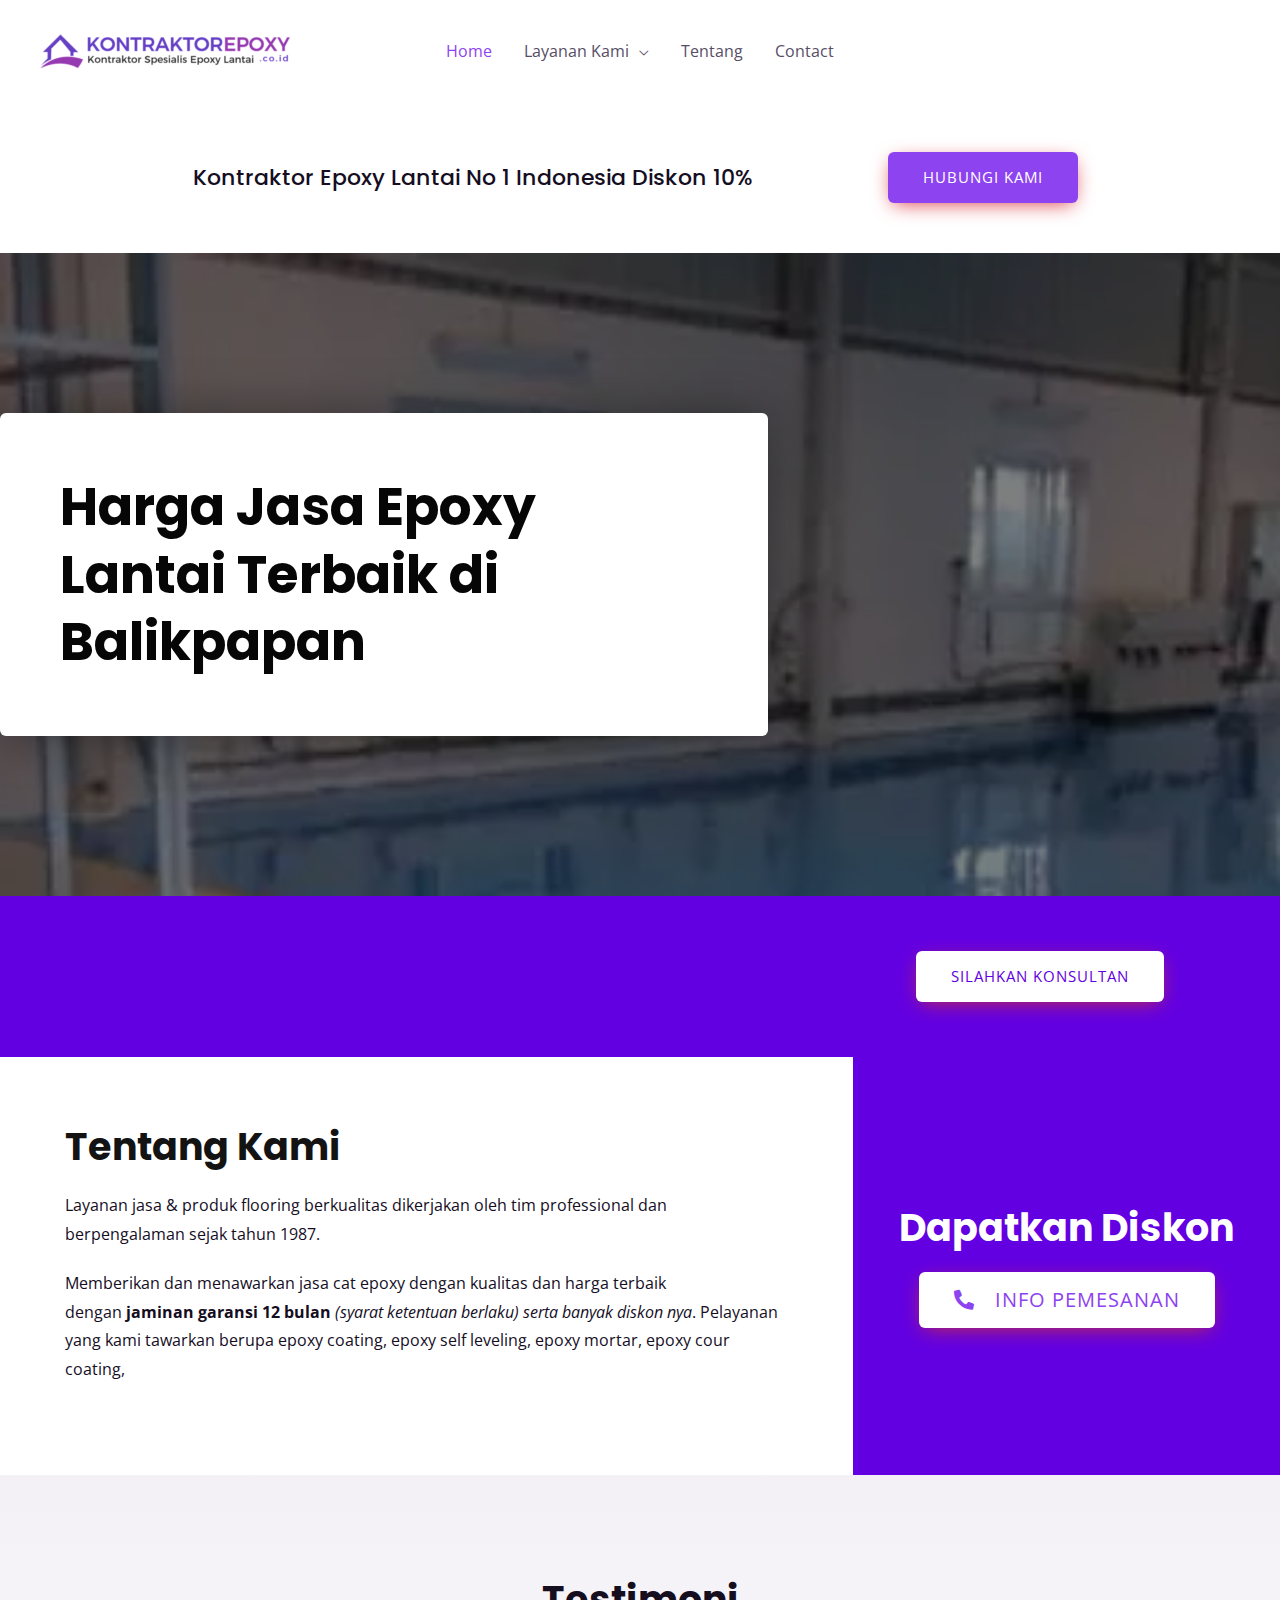
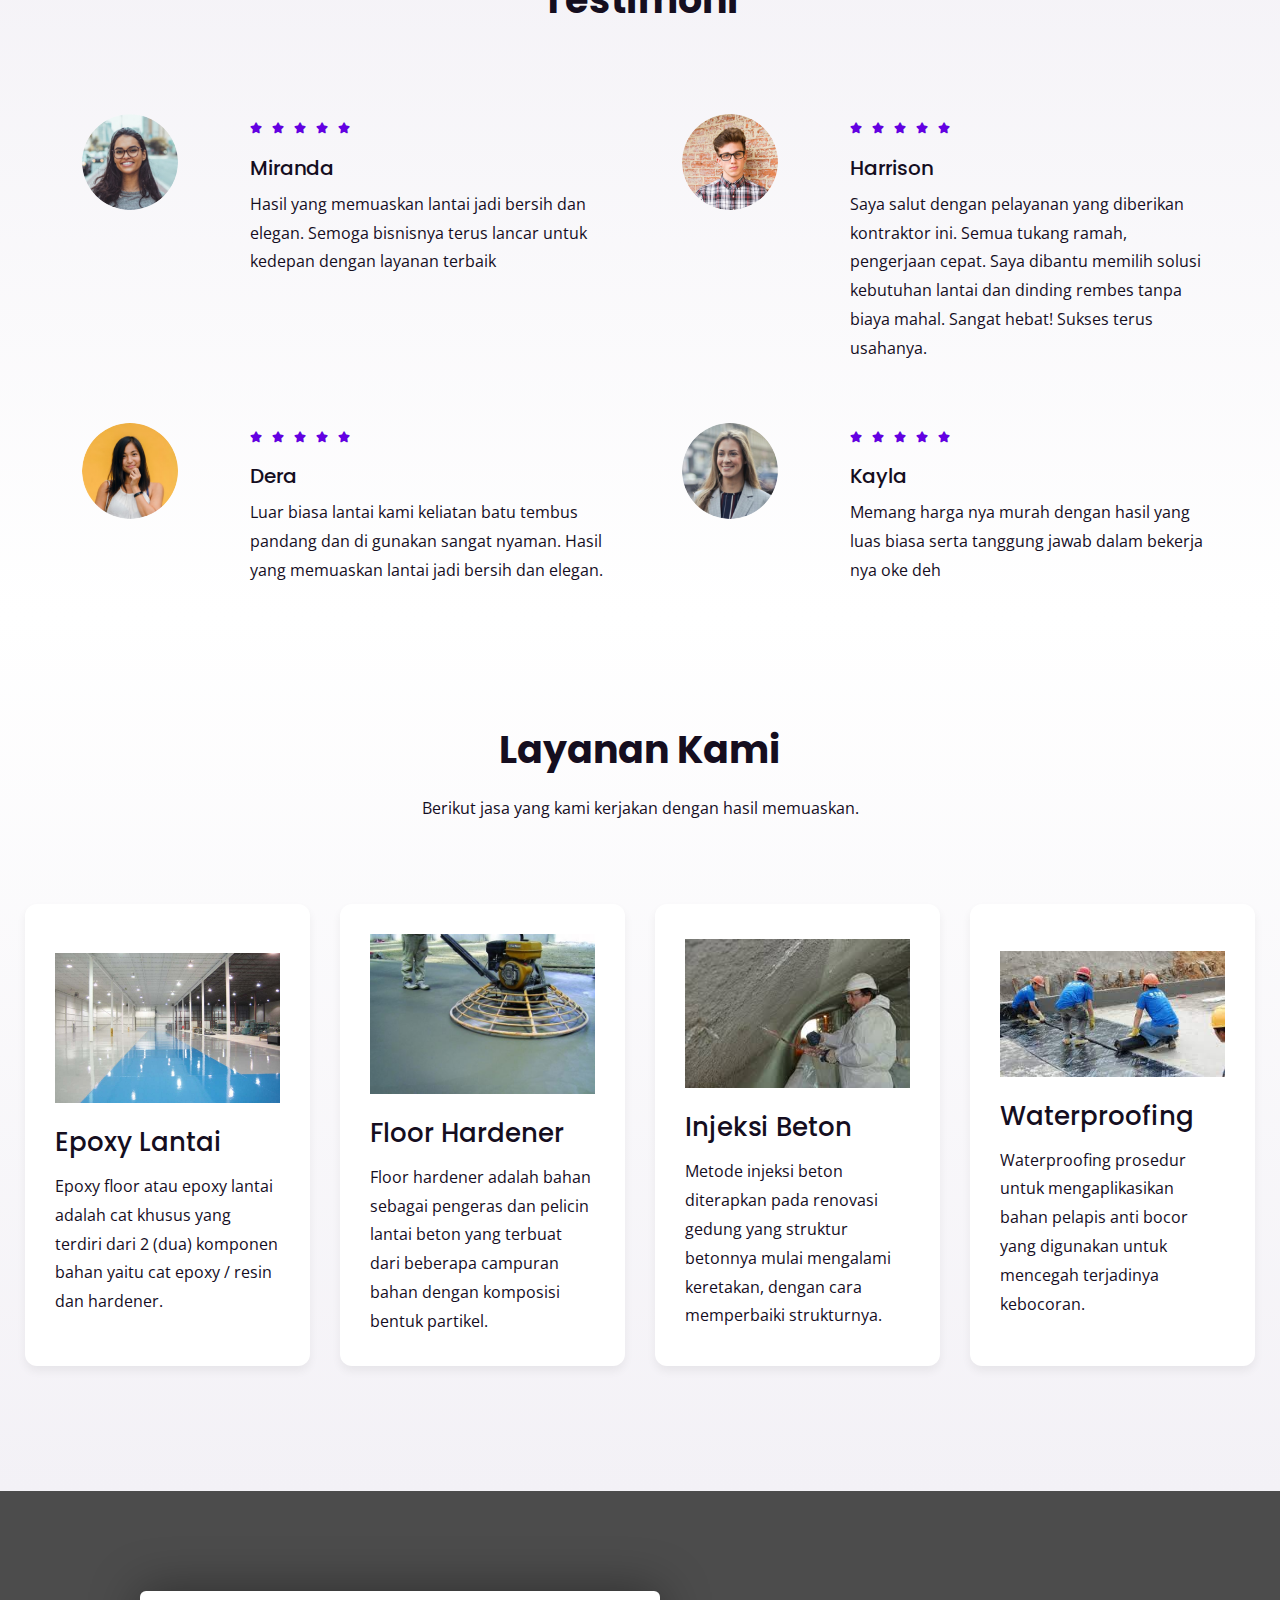
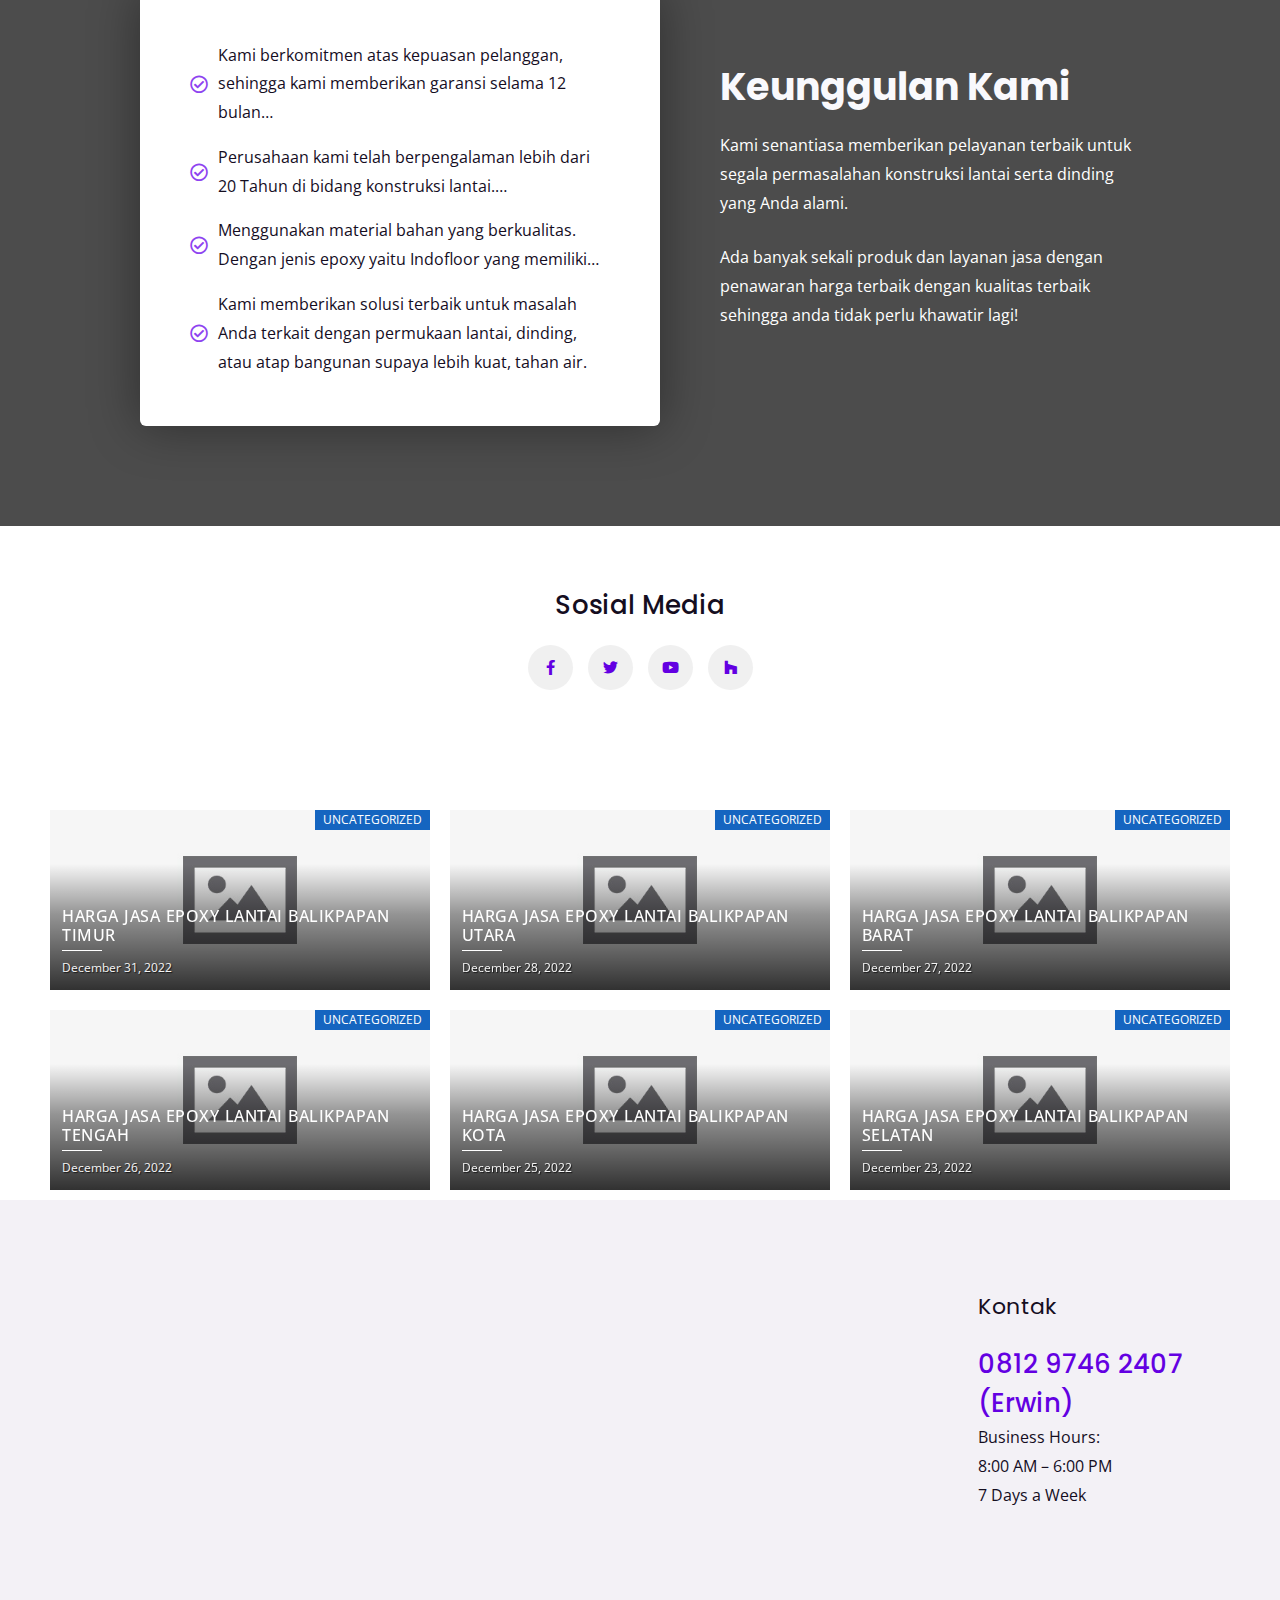
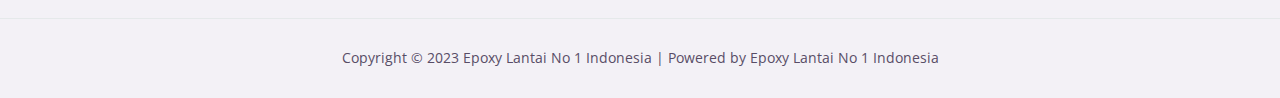
==== commit 9059cdae: "uplod ganti" ====
--- a/index.html
+++ b/index.html
@@ -226,7 +226,7 @@
 			<div class="elementor-widget-wrap elementor-element-populated">
 								<div class="elementor-element elementor-element-04b35c7 elementor-widget elementor-widget-heading" data-id="04b35c7" data-element_type="widget" data-widget_type="heading.default">
 				<div class="elementor-widget-container">
-			<h1 class="elementor-heading-title elementor-size-default">Harga Jasa Epoxy Lantai Terbaik di Ambon</h1>		</div>
+			<h1 class="elementor-heading-title elementor-size-default">Harga Jasa Epoxy Lantai Terbaik di Balikpapan</h1>		</div>
 				</div>
 					</div>
 		</div>
